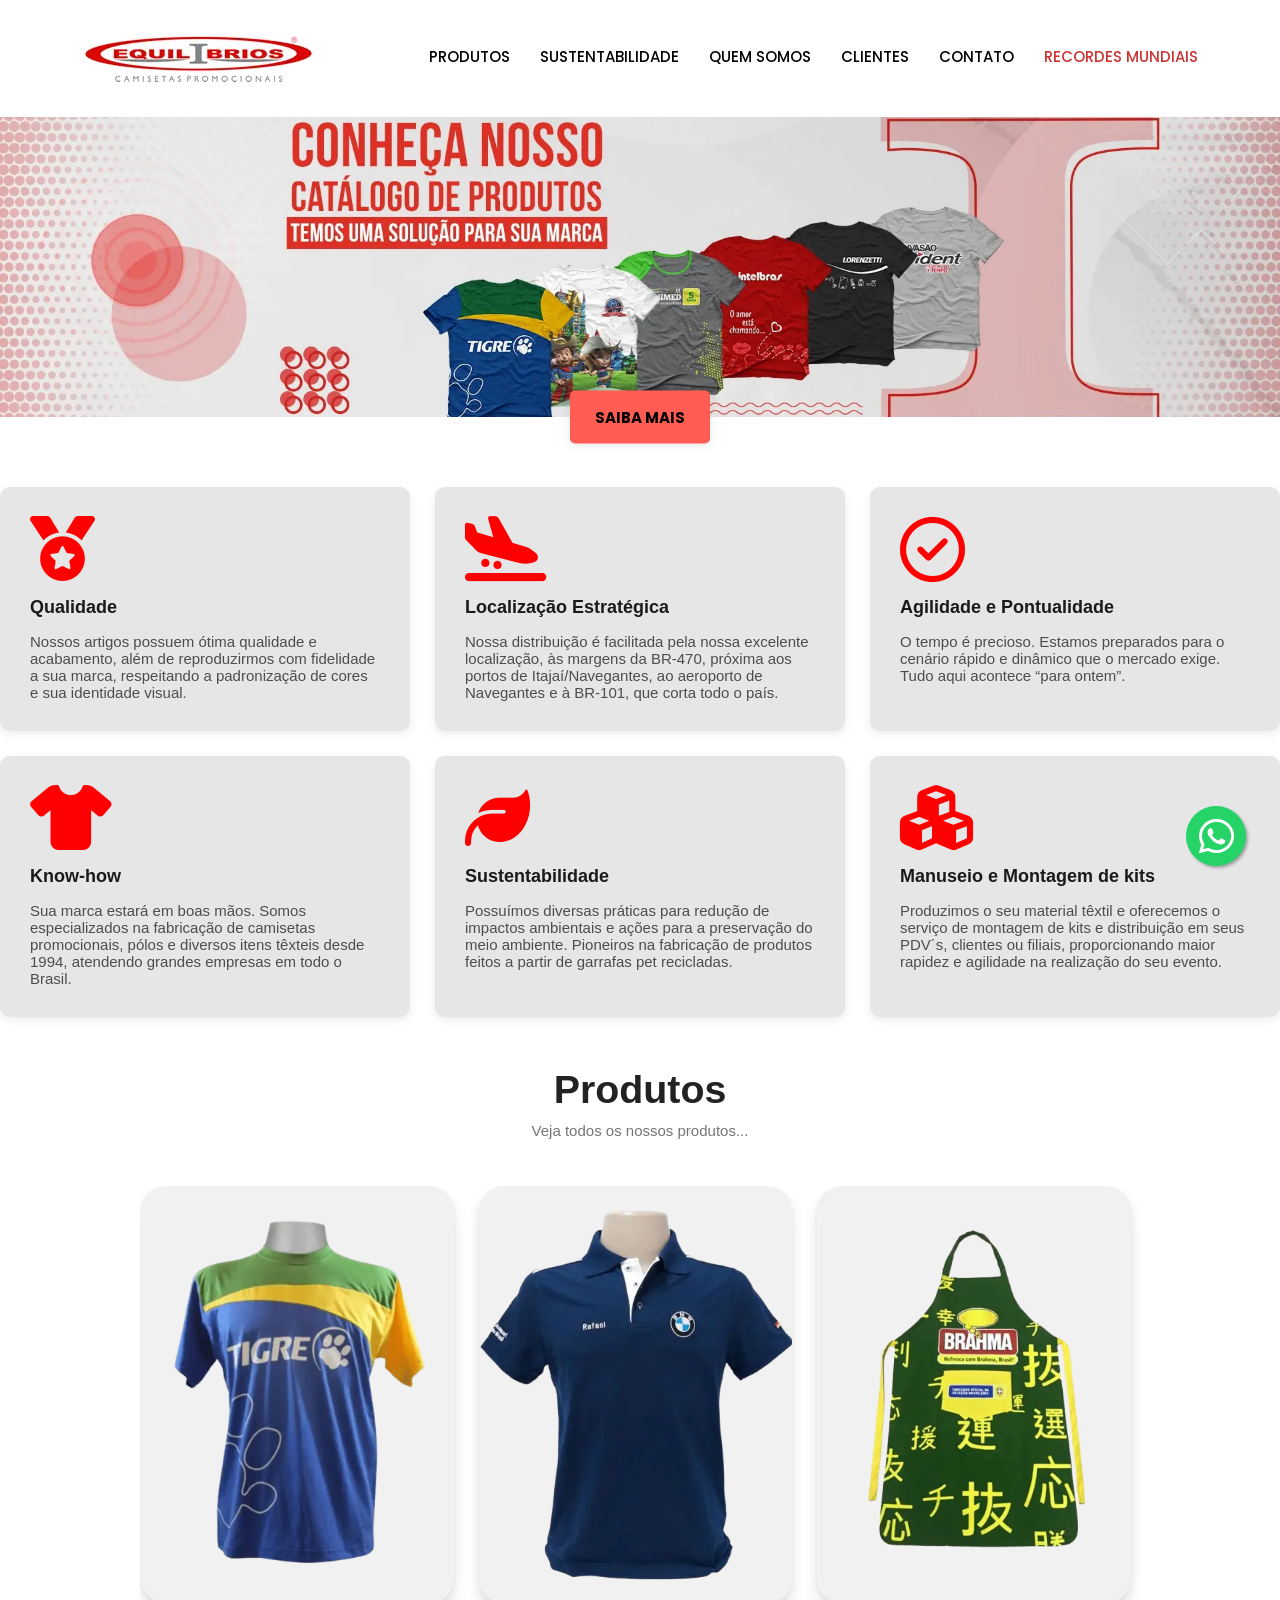
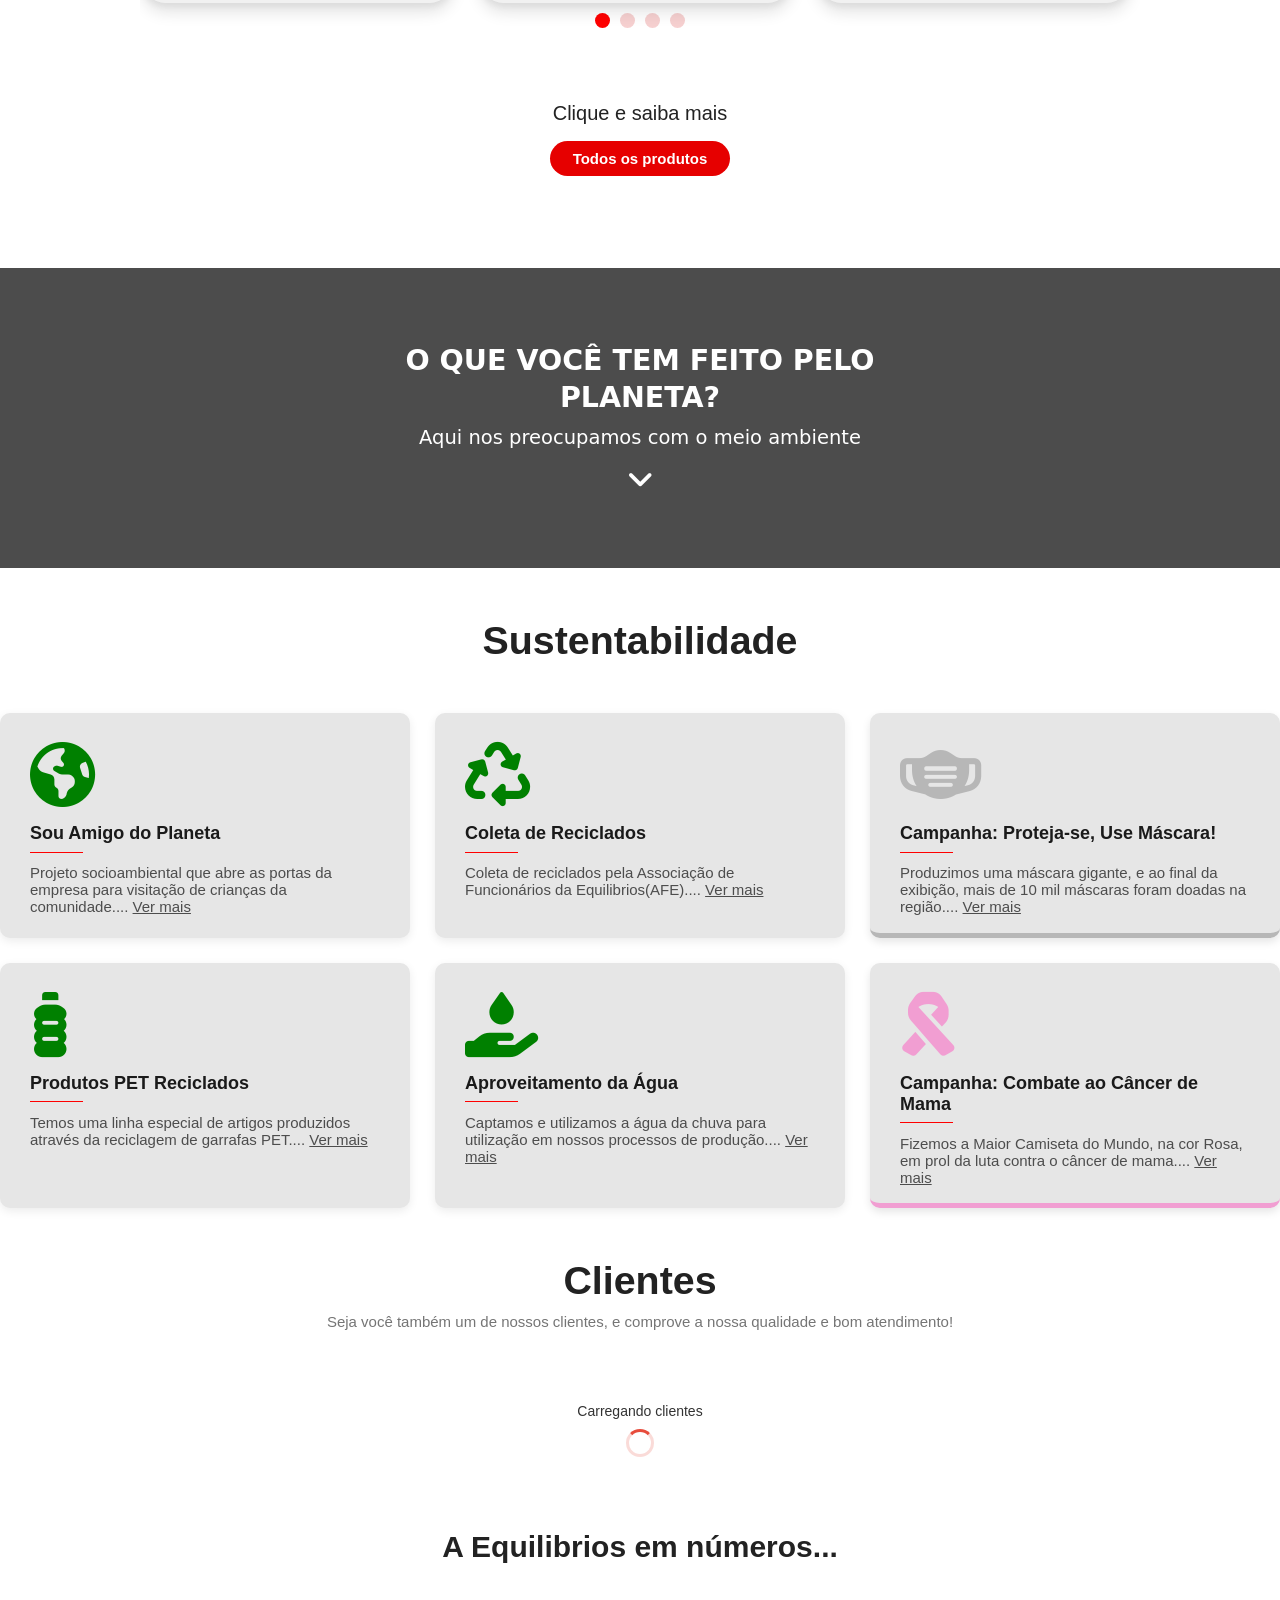
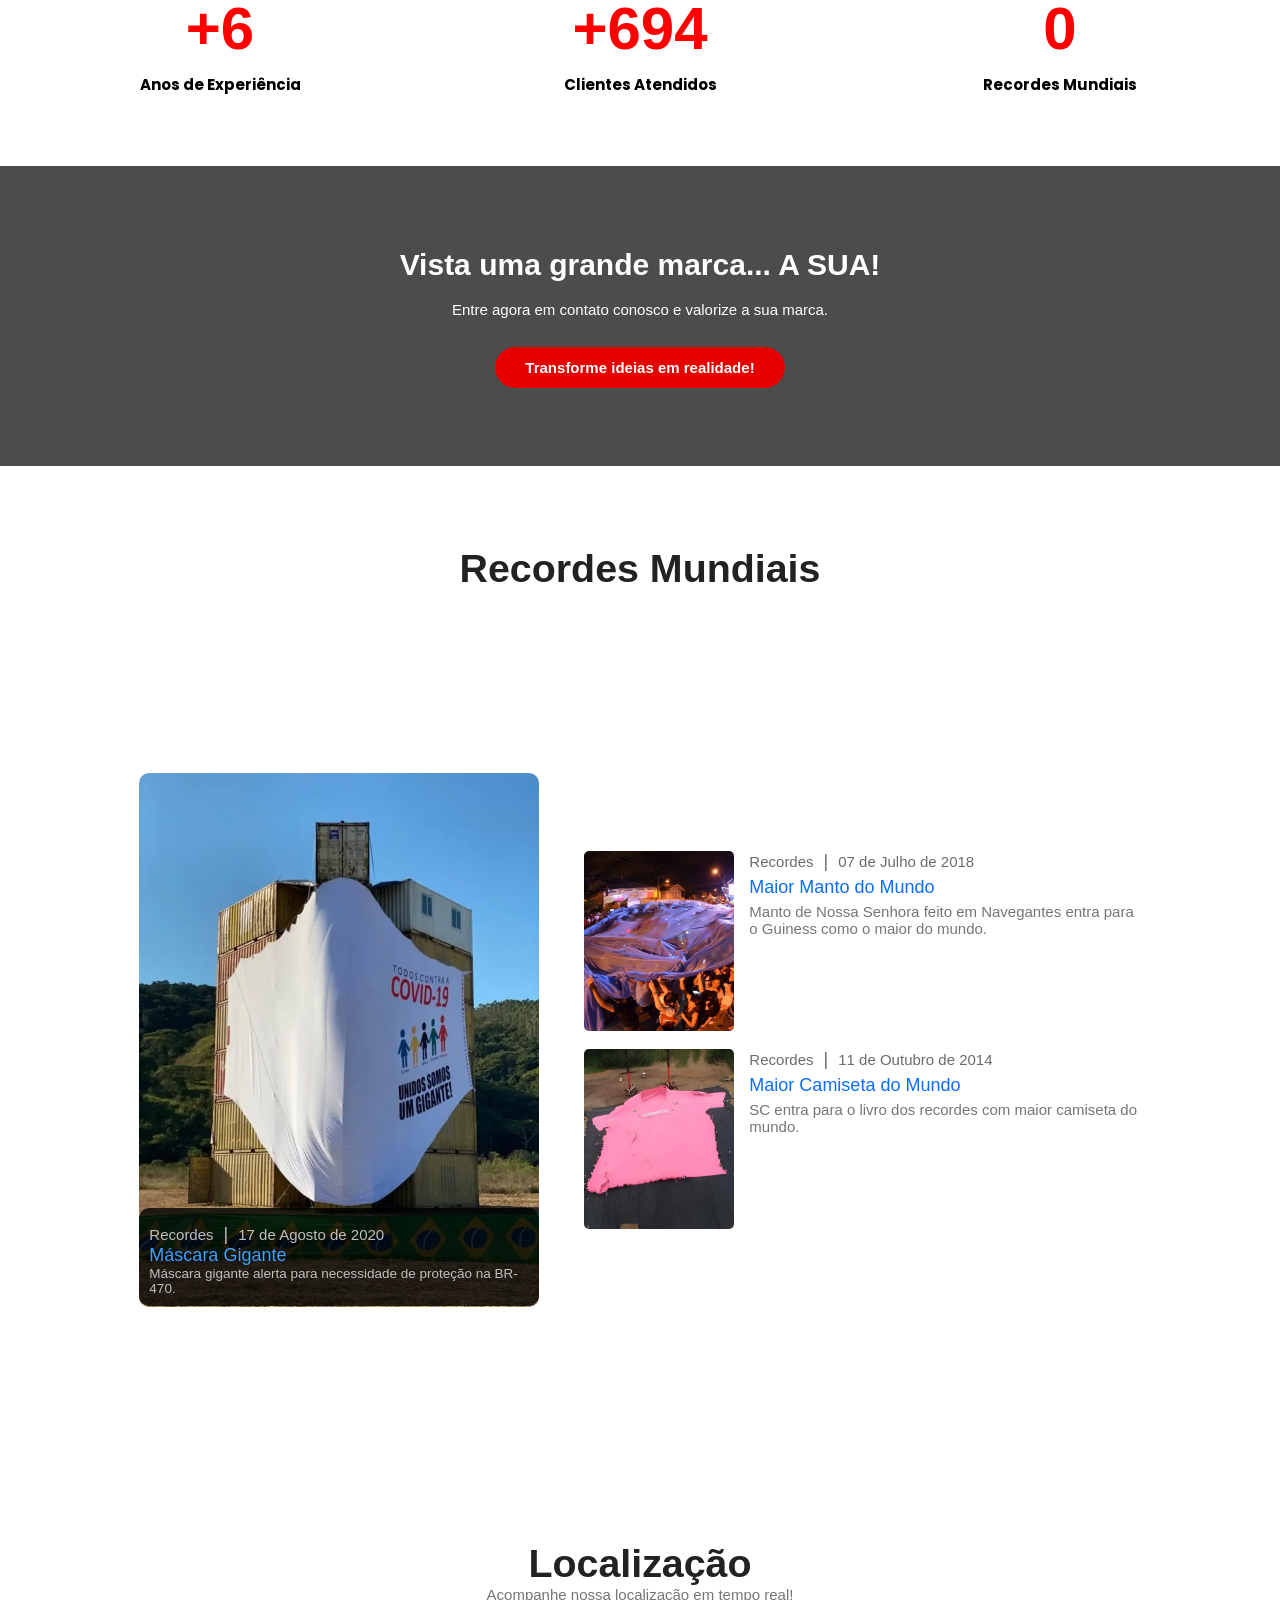
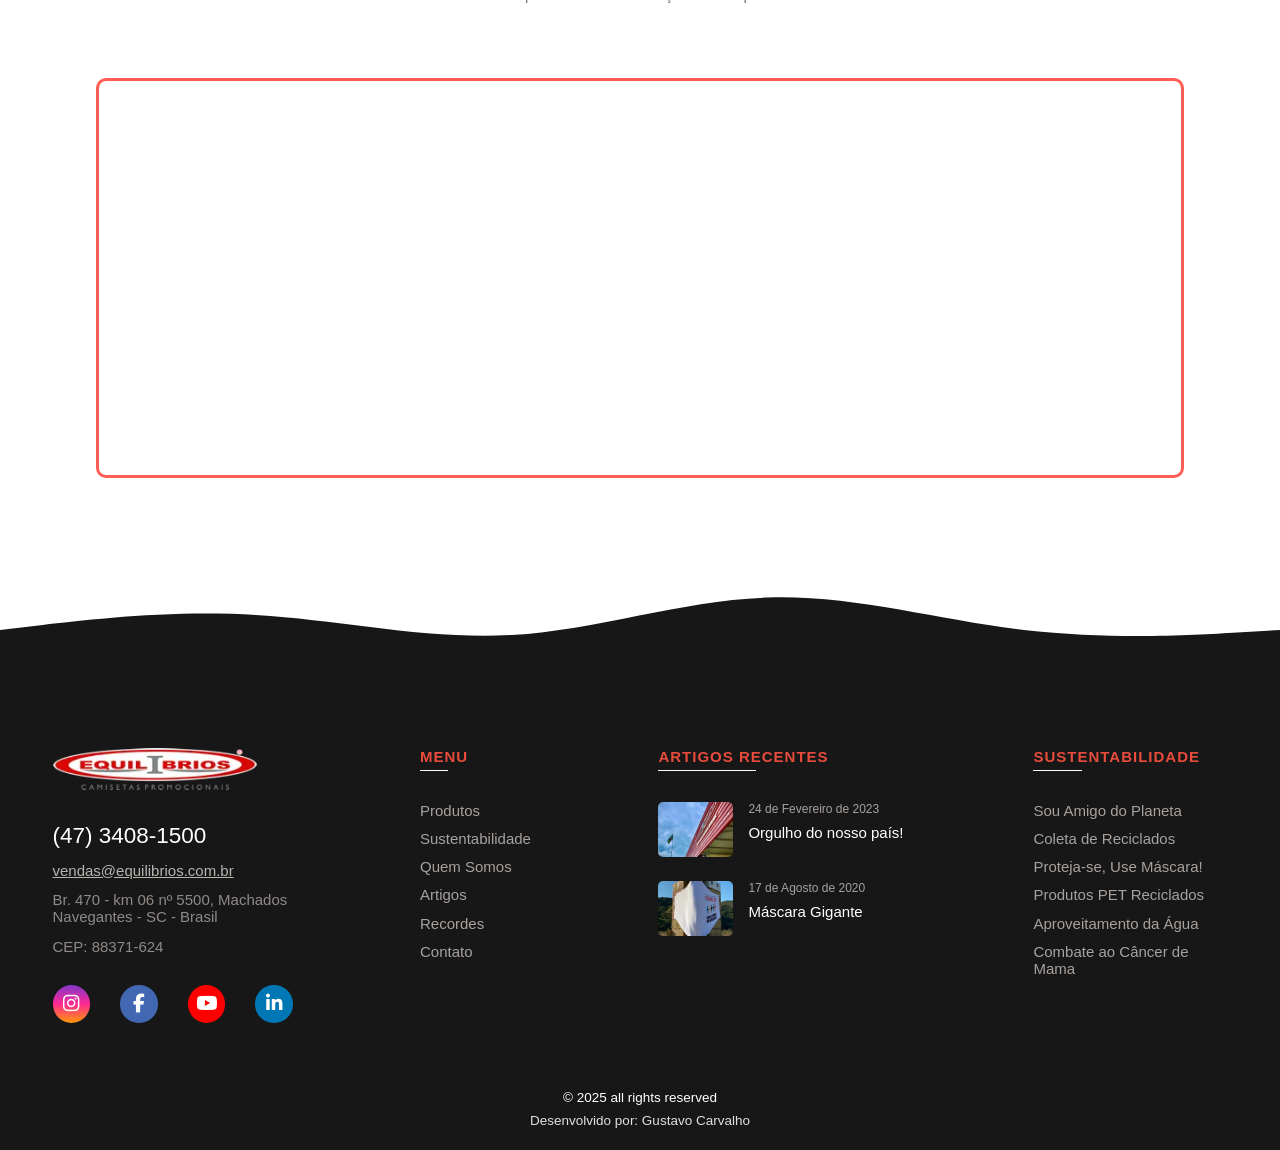
==== index.html @ 19ffbbb4 "arrumado imagens recordes" ====
<!DOCTYPE html>
<html lang="en">

<head>
  <meta charset="UTF-8">
  <meta name="viewport" content="width=device-width, initial-scale=1.0">
  <meta name="description" content="Equilibrios Camisetas Promocionais: confecção de camisetas promocionais com tecidos de alta qualidade e designs personalizados. Sustentabilidade, inovação e atendimento especializado para empresas. Solicite seu projeto!">
  <meta name="keywords" content="confeccção têxtil, tecidos sustentáveis, camisetas promocionais">
  <meta name="author" content="Gustavo Carvalho">
  <meta name="robots" content="index, follow">
  <title>Document</title>
  <link rel="stylesheet" href="style.css">
  <link rel="preconnect" href="https://fonts.googleapis.com">
<link rel="preconnect" href="https://fonts.gstatic.com" crossorigin>
<link rel="dns-prefetch" href="https://cdnjs.cloudflare.com">
<link href="https://fonts.googleapis.com/css2?family=Poppins:wght@400;500;700&display=swap" rel="stylesheet">
<link rel="preconnect" href="https://cdnjs.cloudflare.com" crossorigin>
<link rel="stylesheet" href="https://cdnjs.cloudflare.com/ajax/libs/font-awesome/6.4.0/css/all.min.css" integrity="sha512-iecdLmaskl7CVkqkXNQ/ZH/XLlvWZOJyj7Yy7tcenmpD1ypASozpmT/E0iPtmFIB46ZmdtAc9eNBvH0H/ZpiBw==" crossorigin="anonymous" referrerpolicy="no-referrer" />
<script defer src="./main.js"></script>
<link rel="preload" href="./images/img1 (1).webp" as="image" fetchpriority="high">
</head>

<body>
  <header>
    <nav>
      <ul class="icone">
        <li class="logo-item">
          <a href="./index.html">
            <abbr title="Home"><img src="./images/logo.webp" alt="Equilibrios | Home" loading="eager" decoding="async" fetchpriority="high" width="196" height="40"></abbr>
          </a>
        </li>
      </ul>

      <ul class="nav-list">
        <li class="hideOnMobile"><a href="./Produtos/produtos2.html">Produtos</a></li>
        <li class="hideOnMobile"><a href="./Sustentabilidade/sustentabilidade.html">Sustentabilidade</a></li>
        <li class="hideOnMobile"><a href="./Quem Somos/quemsomos.html">Quem somos</a></li>
        <li class="hideOnMobile"><a href="#clientes">Clientes</a></li>
        <li class="hideOnMobile"><a href="./Contato/contato.html">Contato</a></li>
        <li class="hideOnMobile"><a href="./Recordes Mundiais/recordes.html"><span>Recordes Mundiais</span></a></li>
        <li class="menu-buttom" onclick="showSidebar()">
          <button aria-label="Abrir menu de navegação">
            <i class="fa-solid fa-bars" aria-hidden="true"></i>
          </button>
        </li>
      </ul>

      <ul class="nav-list sidebar">
        <li class="logo-item">
          <a href="./index.html"><img src="./images/logo.webp" alt="Equilibrios | Home" loading="eager" decoding="async" fetchpriority="high"></a>
        </li>
        <li><a href="./Produtos/produtos2.html">Produtos</a></li>
        <li><a href="./Sustentabilidade/sustentabilidade.html">Sustentabilidade</a></li>
        <li><a href="./Quem Somos/quemsomos.html">Quem somos</a></li>
        <li><a href="#clientes">Clientes</a></li>
        <li><a href="./Contato/contato.html">Contato</a></li>
        <li><a href="./Recordes Mundiais/recordes.html"><span>Recordes Mundiais</span></a></li>
        <li class="logos-container">
          <a href="https://www.youtube.com/user/blogequilibrios" 
             target="_blank" 
             rel="noopener noreferrer"
             aria-label="YouTube (abre em nova janela)">
            <i class="fa-brands fa-youtube" aria-hidden="true"></i>
          </a>
          <a href="https://www.facebook.com/equilibriospromocionais" 
             target="_blank" 
             rel="noopener noreferrer"
             aria-label="Facebook (abre em nova janela)">
            <i class="fa-brands fa-facebook-f" aria-hidden="true"></i>
          </a>
          <a href="https://www.instagram.com/equilibrios.camisetas/" 
             target="_blank" 
             rel="noopener noreferrer"
             aria-label="Instagram (abre em nova janela)">
            <i class="fa-brands fa-instagram" aria-hidden="true"></i>
          </a>
          <a href="https://www.linkedin.com/company/equilibrioscamisetaspromocionais" 
             target="_blank" 
             rel="noopener noreferrer"
             aria-label="LinkedIn (abre em nova janela)">
            <i class="fa-brands fa-linkedin-in" aria-hidden="true"></i>
          </a>
        </li>
        <li class="fechar-wrapper">
          <div class="fechar" onclick="hideSidebar()">
            <button aria-label="Fechar menu">
              <i class="fa-regular fa-circle-xmark"></i>
            </button>
            <p>fechar</p>
          </div>
        </li>
      </ul>
    </nav>
</header>

  <section class="banner">
    <img src="./images/img1 (1).webp" alt="Banner principal" class="banner__img" loading="eager" width="1200" height="300" decoding="sync">
  <a href="./Produtos/produtos2.html" class="banner__link">saiba mais</a>
  </section>

  <div class="grid-container">
    <div class="cards">
      <i class="fa-solid fa-medal" aria-hidden="true"></i>
      <h2>Qualidade</h2>
      <p>Nossos artigos possuem ótima qualidade e acabamento, além de reproduzirmos com fidelidade a sua marca, respeitando a padronização de cores e sua identidade visual.</p>
    </div>
    <div class="cards">
      <i class="fa-solid fa-plane-arrival" aria-hidden="true"></i>
      <h2>Localização Estratégica</h2>
      <p>Nossa distribuição é facilitada pela nossa excelente localização, às margens da BR-470, próxima aos portos de Itajaí/Navegantes, ao aeroporto de Navegantes e à BR-101, que corta todo o país.</p>
    </div>
    <div class="cards">
      <i class="fa-regular fa-circle-check" aria-hidden="true"></i>
      <h2>Agilidade e Pontualidade</h2>
      <p>O tempo é precioso. Estamos preparados para o cenário rápido e dinâmico que o mercado exige. Tudo aqui acontece “para ontem”.</p>
    </div>
    <div class="cards">
      <i class="fa-solid fa-shirt" aria-hidden="true"></i>
      <h2>Know-how</h2>
      <p>Sua marca estará em boas mãos. Somos especializados na fabricação de camisetas promocionais, pólos e diversos itens têxteis desde 1994, atendendo grandes empresas em todo o Brasil.</p>
    </div>
    <div class="cards">
      <i class="fa-solid fa-leaf" aria-hidden="true"></i>
      <h2>Sustentabilidade</h2>
      <p>Possuímos diversas práticas para redução de impactos ambientais e ações para a preservação do meio ambiente. Pioneiros na fabricação de produtos feitos a partir de garrafas pet recicladas.</p>
    </div>
    <div class="cards">
      <i class="fa-solid fa-cubes" aria-hidden="true"></i>
      <h2>Manuseio e Montagem de kits</h2>
      <p>Produzimos o seu material têxtil e oferecemos o serviço de montagem de kits e distribuição em seus PDV´s, clientes ou filiais, proporcionando maior rapidez e agilidade na realização do seu evento.</p>
    </div>
  </div>

    <div class="produtos">
    <h1>Produtos</h1>
    <p>Veja todos os nossos produtos...</p>
  </div>

  <div class="catalog">
    <div class="image-banner">
      <img src="./images banner/1.webp" alt="Produto 1" decoding="async" width="335" height="446">
      <img src="./images banner/2.webp" alt="Produto 2" decoding="async" width="335" height="446">
      <img src="./images banner/3.webp" alt="Produto 3" decoding="async" width="335" height="446">
      <img src="./images banner/4.webp" alt="Produto 4" loading="lazy" decoding="async" fetchpriority="low" width="335" height="446">
      <img src="./images banner/5.webp" alt="Produto 5" loading="lazy" decoding="async" fetchpriority="low" width="335" height="446">
      <img src="./images banner/6.webp" alt="Produto 6" loading="lazy" decoding="async" fetchpriority="low" width="343" height="457">
      <img src="./images banner/7.webp" alt="Produto 7" loading="lazy" decoding="async" fetchpriority="low" width="343" height="457">
      <img src="./images banner/8.webp" alt="Produto 8" loading="lazy" decoding="async" fetchpriority="low" width="343" height="457">
      <img src="./images banner/9.webp" alt="Produto 9" loading="lazy" decoding="async" fetchpriority="low" width="343" height="457">
      <img src="./images banner/10.webp" alt="Produto 10" loading="lazy" decoding="async" fetchpriority="low" width="343" height="457">
      <img src="./images banner/11.webp" alt="Produto 11" loading="lazy" decoding="async" fetchpriority="low" width="343" height="457">
      <img src="./images banner/12.webp" alt="Produto 12" loading="lazy" decoding="async" fetchpriority="low" width="343" height="457">
    </div>
  
    <div class="navigation">
      <label>
        <input type="radio" name="section" value="1" checked>
        <span></span>
      </label>
      <label>
        <input type="radio" name="section" value="2">
        <span></span>
      </label>
      <label>
        <input type="radio" name="section" value="3">
        <span></span>
      </label>
      <label>
        <input type="radio" name="section" value="4">
        <span></span>
      </label>
    </div>
    <div class="arrow-navigation">
      <button id="prevButton" title="Anterior"><i class="fas fa-chevron-left"></i></button>
      <button id="nextButton" title="Próximo"><i class="fas fa-chevron-right"></i></button>
    </div>
  </div>
</div>



  <div class="saiba">
    <p>Clique e saiba mais</p>
    <a href="./Produtos/produtos2.html">Todos os produtos</a>
  </div>

  <section class="floresta">
    <img data-src="./images/floresta (1) (1).webp" alt="Floresta" class="banner-floresta" loading="lazy" decoding="async" fetchpriority="low">
    <div class="overlay"></div>
    <div class="conteudo-banner">
        <h1>O que você tem feito pelo planeta?</h1>
        <p>Aqui nos preocupamos com o meio ambiente</p>
        <i class="fa-solid fa-angle-down"></i>
    </div>
</section>

    <div class="sustentabilidade">
    <h1>Sustentabilidade</h1>
    <div class="grid-informar">
      <div class="informar">
        <i class="fa-solid fa-earth-americas" aria-hidden="true"></i>
        <a href="./Sustentabilidade/projetos/sou-amigo-do-planeta.html" class="link-titulo">Sou Amigo do Planeta</a>
        <div class="linha-sustentabilidade"></div>
        <a href="./Sustentabilidade/projetos/sou-amigo-do-planeta.html">Projeto socioambiental que abre as portas da empresa para visitação de crianças da comunidade.... <span>Ver mais</span></a>
      </div>
      <div class="informar">
        <i class="fa-solid fa-recycle" aria-hidden="true"></i>
        <a href="./Sustentabilidade/projetos/coleta.html" class="link-titulo">Coleta de Reciclados</a>
        <div class="linha-sustentabilidade"></div>
        <a href="./Sustentabilidade/projetos/coleta.html">Coleta de reciclados pela Associação de Funcionários da Equilibrios(AFE).... <span>Ver mais</span></a>
      </div>
      <div class="informar">
        <i class="fa-solid fa-mask-face" aria-hidden="true"></i>
        <a href="./Sustentabilidade/projetos/mascara.html" class="link-titulo">Campanha: Proteja-se, Use Máscara!</a>
        <div class="linha-sustentabilidade"></div>
        <a href="./Sustentabilidade/projetos/mascara.html">Produzimos uma máscara gigante, e ao final da exibição, mais de 10 mil máscaras foram doadas na região.... <span>Ver mais</span></a>
      </div>
      <div class="informar">
        <i class="fa-solid fa-bottle-water" aria-hidden="true"></i>
        <a href="./Sustentabilidade/projetos/reciclados.html" class="link-titulo">Produtos PET Reciclados</a>
        <div class="linha-sustentabilidade"></div>
        <a href="./Sustentabilidade/projetos/reciclados.html">Temos uma linha especial de artigos produzidos através da reciclagem de garrafas PET.... <span>Ver mais</span></a>
      </div>
      <div class="informar">
        <i class="fa-solid fa-hand-holding-droplet" aria-hidden="true"></i>
        <a href="./Sustentabilidade/projetos/agua.html" class="link-titulo">Aproveitamento da Água</a>
        <div class="linha-sustentabilidade"></div>
        <a href="./Sustentabilidade/projetos/agua.html">Captamos e utilizamos a água da chuva para utilização em nossos processos de produção.... <span>Ver mais</span></a>
      </div>
      <div class="informar">
        <i class="fa-solid fa-ribbon" aria-hidden="true"></i>
        <a href="./Sustentabilidade/projetos/camiseta.html" class="link-titulo">Campanha: Combate ao Câncer de Mama</a>
        <div class="linha-sustentabilidade"></div>
        <a href="./Sustentabilidade/projetos/camiseta.html">Fizemos a Maior Camiseta do Mundo, na cor Rosa, em prol da luta contra o câncer de mama.... <span>Ver mais</span></a>
      </div>
    </div>
  </div>

  <section id="clientes">
    <div class="clientes">
    <h1>Clientes</h1>
    <p>Seja você também um de nossos clientes, e comprove a nossa qualidade e bom atendimento!</p>
  </div>
  </section>

  <div class="container-slider">
    <div class="loading-overlay">
      <div class="spinner-wrapper">
          <p>Carregando clientes</p>
          <div class="css-spinner"></div>
      </div>
  </div>
    <div class="carrossel real-carrossel">
      <div class="item-slider" style="--delay: 1s"><img data-src="./images clientes/item1_1.webp" alt="Clientes 1" loading="lazy" fetchpriority="low" decoding="async" width="100" height="75"></div>
      <div class="item-slider" style="--delay: 2s"><img data-src="./images clientes/item1_2.webp" alt="Clientes 2" loading="lazy" fetchpriority="low" decoding="async" width="100" height="75"></div>
      <div class="item-slider" style="--delay: 3s"><img data-src="./images clientes/item1_3.webp" alt="Clientes 3" loading="lazy" fetchpriority="low" decoding="async" width="100" height="71"></div>
      <div class="item-slider" style="--delay: 4s"><img data-src="./images clientes/item1_4.webp" alt="Clientes 4" loading="lazy" fetchpriority="low" decoding="async" width="100" height="71"></div>
      <div class="item-slider" style="--delay: 5s"><img data-src="./images clientes/item1_5.webp" alt="Clientes 5" loading="lazy" fetchpriority="low" decoding="async" width="100" height="71"></div>
      <div class="item-slider" style="--delay: 6s"><img data-src="./images clientes/item1_6.webp" alt="Clientes 6" loading="lazy" fetchpriority="low" decoding="async" width="100" height="71"></div>
      <div class="item-slider" style="--delay: 7s"><img data-src="./images clientes/item1_7.webp" alt="Clientes 7" loading="lazy" fetchpriority="low" decoding="async" width="100" height="71"></div>
      <div class="item-slider" style="--delay: 8s"><img data-src="./images clientes/item1_8.webp" alt="Clientes 8" loading="lazy" fetchpriority="low" decoding="async" width="100" height="71"></div>
      <div class="item-slider" style="--delay: 9s"><img data-src="./images clientes/item1_9.webp" alt="Clientes 9" loading="lazy" fetchpriority="low" decoding="async" width="100" height="71"></div>
      <div class="item-slider" style="--delay: 10s"><img data-src="./images clientes/item1_10.webp" alt="Clientes 10" loading="lazy" fetchpriority="low" decoding="async" width="100" height="71"></div>
      <div class="item-slider" style="--delay: 11s"><img data-src="./images clientes/item1_11.webp" alt="Clientes 11" loading="lazy" fetchpriority="low" decoding="async" width="100" height="71"></div>
      <div class="item-slider" style="--delay: 12s"><img data-src="./images clientes/item1_12.webp" alt="Clientes 12" loading="lazy" fetchpriority="low" decoding="async" width="100" height="71"></div>
      <div class="item-slider" style="--delay: 13s"><img data-src="./images clientes/item1_13.webp" alt="Clientes 13" loading="lazy" fetchpriority="low" decoding="async" width="100" height="75"></div>
      <div class="item-slider" style="--delay: 14s"><img data-src="./images clientes/item1_14.webp" alt="Clientes 14" loading="lazy" fetchpriority="low" decoding="async" width="100" height="75"></div>
      <div class="item-slider" style="--delay: 15s"><img data-src="./images clientes/item1_15.webp" alt="Clientes 15" loading="lazy" fetchpriority="low" decoding="async" width="100" height="71"></div>
      <div class="item-slider" style="--delay: 16s"><img data-src="./images clientes/item1_16.webp" alt="Clientes 16" loading="lazy" fetchpriority="low"decoding="async" width="100" height="71"></div>
      <div class="item-slider" style="--delay: 17s"><img data-src="./images clientes/item1_17.webp" alt="Clientes 17" loading="lazy" fetchpriority="low" decoding="async" width="100" height="71"></div>
      <div class="item-slider" style="--delay: 18s"><img data-src="./images clientes/item1_18.webp" alt="Clientes 18" loading="lazy" fetchpriority="low" decoding="async" width="100" height="75"></div>
    </div>
  </div>

    <div class="numeros">
      <h1>A Equilibrios em números...</h1>
      <div class="grid-numbers">
        <div class="number">
          <h1 class="count" data-target="25">+25</h1>
          <p>Anos de Experiência</p>
        </div>
  
        <div class="number">
          <h1 class="count" data-target="2500">+2,5 mil</h1>
          <p>Clientes Atendidos</p>
        </div>
  
        <div class="number">
          <h1 class="count" data-target="3">3</h1>
          <p>Recordes Mundiais</p>
        </div>
      </div>
    </div>

  <section class="marca">
    <img data-src="./images/internet.webp" alt="Fundo tecnológico" class="banner-marca" loading="lazy" decoding="async" fetchpriority="low">
    <div class="overlay"></div>
    <div class="conteudo-banner">
        <h1>Vista uma grande marca... A SUA!</h1>
        <p>Entre agora em contato conosco e valorize a sua marca.</p>
        <a href="https://wa.me/554734081500" target="_blank" rel="noopener noreferrer" class="orçamento">Transforme ideias em realidade!</a>
    </div>
</section>


    <div class="recordes">
      <h1>Recordes Mundiais</h1>
    </div>
    <div class="container-recordes">
      <div class="images-wrapper">
        <div class="main-image">
          <img data-src="./images/mascara (1).webp" loading="lazy" decoding="async" fetchpriority="low" alt="Main Article" width="100" height="133">
          <div class="info">
            <h2>Atingindo o Impossível!</h2>
            <p>De Navegantes para o Mundo.</p>
          </div>
          <div class="bottom-info">
            <h4>
              <a href="./Recordes Mundiais/recordes.html">Recordes</a><span>|</span>17 de Agosto de 2020
            </h4>
            <a href="./Recordes Mundiais/recordes.html#maior-mascara">Máscara Gigante</a>
            <p>Máscara gigante alerta para necessidade de proteção na BR-470.</p>
          </div>
          <div class="mobile-recorde">
            <h4>
              <a href="./Recordes Mundiais/recordes.html">Recordes</a><span>|</span>17 de Agosto de 2020
            </h4>
            <a href="./Recordes Mundiais/recordes.html#maior-mascara">Máscara Gigante</a>
            <p>Máscara gigante alerta para necessidade de proteção na BR-470.</p>
          </div>
        </div>
        <div class="small-images">
          <div class="image">
            <div class="image-container">
              <img data-src="./Recordes Mundiais/guinness/manto (1).webp" loading="lazy" decoding="async" fetchpriority="low" alt="Article 1" width="100" height="125">
              <div class="info">
                <h2>Superando Limites!</h2>
                <p>Um símbolo de fé e dedicação.</p>
              </div>
            </div>
            <div class="text">
              <h4>
                <a href="./Recordes Mundiais/recordes.html">Recordes</a><span>|</span>07 de Julho de 2018
              </h4>
              <a href="./Recordes Mundiais/recordes.html#maior-manto">Maior Manto do Mundo</a>
              <p>Manto de Nossa Senhora feito em Navegantes entra para o Guiness como o maior do mundo.</p>
            </div>
          </div>
          <div class="image">
            <div class="image-container">
              <img data-src="./Recordes Mundiais/guinness/maior camiseta.webp" loading="lazy" decoding="async" fetchpriority="low" alt="Article 2" width="100" height="125">
              <div class="info">
                <h2>Além dos Limites!</h2>
                <p>Tecido que veste esperança.</p>
              </div>
            </div>
            <div class="text">
              <h4>
                <a href="./Recordes Mundiais/recordes.html">Recordes</a><span>|</span>11 de Outubro de 2014
              </h4>
              <a href="./Recordes Mundiais/recordes.html#maior-camiseta">Maior Camiseta do Mundo</a>
              <p>SC entra para o livro dos recordes com maior camiseta do mundo.</p>
            </div>
          </div>
        </div>
      </div>
    </div>
  </div>
  </div>


    <div class="mapa">
    <h1>Localização</h1>
    <p>Acompanhe nossa localização em tempo real!</p>
  </div>
  <div class="map">
    <iframe data-src="https://www.google.com/maps/embed?pb=!1m18!1m12!1m3!1d3559.3825094987337!2d-48.69093858932057!3d-26.8595856908882!2m3!1f0!2f0!3f0!3m2!1i1024!2i768!4f13.1!3m3!1m2!1s0x94d8cd71cc8c3ce1%3A0x4a9e81a368d0be63!2sEquilibrios%20Camisetas%20Promocionais!5e0!3m2!1sen!2sbr!4v1735831223911!5m2!1sen!2sbr" width="1500" height="600" style="border:1;" allowfullscreen loading="lazy" referrerpolicy="no-referrer-when-downgrade" title="Localização" allow="geolocation" fetchpriority="low"></iframe>
  </div>

  <footer>
    <div class="waves-container">
      <svg xmlns="http://www.w3.org/2000/svg" viewBox="0 0 1440 320" preserveAspectRatio="none">
        <path fill="#171717" fill-opacity="1" d="M0,160L48,149.3C96,139,192,117,288,128C384,139,480,181,576,170.7C672,160,768,96,864,90.7C960,85,1056,139,1152,160C1248,181,1344,171,1392,165.3L1440,160L1440,320L1392,320C1344,320,1248,320,1152,320C1056,320,960,320,864,320C768,320,672,320,576,320C480,320,384,320,288,320C192,320,96,320,48,320L0,320Z">
        </path>
      </svg>
    </div>
    <div id="footer_content">
      <div id="footer_contacts">
        <a href="./index.html"><img data-src="./images/logo.webp" alt="Equilibrios | Home" fetchpriority="low" decoding="async" loading="lazy" class="lazy-img" width="196" height="40"></a>
        <a href="https://wa.me/554734081500" target="_blank" rel="noopener noreferrer" class="footer-numero">(47) 3408-1500</a>
        <a href="mailto:vendas@equilibrios.com.br?subject=Orçamento&body=Gostaria de solicitar um orçamento" class="footer-contato">vendas@equilibrios.com.br</a>
        <p>Br. 470 - km 06 nº 5500, Machados
          Navegantes - SC - Brasil</p>
        <p>CEP: 88371-624</p>

          <div id="footer_media">
            <a href="https://www.instagram.com/equilibrios.camisetas/" class="footer-link" id="instagram" target="_blank" rel="noopener noreferrer" aria-label="Instagram (abre em nova janela)">
              <i class="fa-brands fa-instagram" aria-hidden="true"></i>
            </a>

            <a href="https://www.facebook.com/equilibriospromocionais" class="footer-link" id="facebook" target="_blank" rel="noopener noreferrer" aria-label="Facebook (abre em nova janela)">
              <i class="fa-brands fa-facebook-f" aria-hidden="true"></i>
            </a>

            <a href="https://www.youtube.com/user/blogequilibrios" class="footer-link" id="youtube" target="_blank" rel="noopener noreferrer" aria-label="YouTube (abre em nova janela)">
              <i class="fa-brands fa-youtube" aria-hidden="true"></i>
            </a>

            <a href="https://br.linkedin.com/company/equilibrioscamisetaspromocionais" class="footer-link" id="linkedin" target="_blank" rel="noopener noreferrer" aria-label="LinkedIn (abre em nova janela)">
              <i class="fa-brands fa-linkedin-in" aria-hidden="true"></i>
            </a>
          </div>
      </div>

      <ul class="footer-list">
        <li>
          <h3>MENU</h3>
          <div class="linha"></div>
        </li>
        <li>
          <a href="./Produtos/produtos2.html" class="footer-link">Produtos</a>
        </li>

        <li>
          <a href="./Sustentabilidade/sustentabilidade.html" class="footer-link">Sustentabilidade</a>
        </li>
        
        <li>
          <a href="./Quem Somos/quemsomos.html" class="footer-link">Quem Somos</a>
        </li>

        <li>
          <a href="" class="footer-link">Artigos</a>
        </li>

        <li>
          <a href="./Recordes Mundiais/recordes.html" class="footer-link">Recordes</a>
        </li>

        <li>
          <a href="./Contato/contato.html" class="footer-link">Contato</a>
        </li>
      </ul>

      <ul class="footer-list">
        <li>
          <h3>Artigos Recentes</h3>
          <div class="linha"></div>
        </li>
        <li>
          <div class="artigo-container">
            <a href=""><img data-src="./images/equilibrios.webp" alt="Frente" fetchpriority="low" decoding="async" loading="lazy" class="lazy-img" width="70" height="50"></a>
            <div class="artigo-texto">
              <p>24 de Fevereiro de 2023</p>
              <a href="">Orgulho do nosso país!</a>
            </div>
          </div>
        </li>
        <li>
          <div class="artigo-container">
            <a href=""><img data-src="./images/mascara (1).webp" alt="Máscara" fetchpriority="low" decoding="async" loading="lazy" class="lazy-img" width="70" height="50"></a>
            <div class="artigo-texto">
              <p>17 de Agosto de 2020</p>
              <a href="">Máscara Gigante</a>
            </div>
          </div>
        </li>
      </ul>

      <ul class="footer-sustentabilidade">
        <li>
          <h3>Sustentabilidade</h3>
          <div class="linha"></div>
        </li>
        <li>
          <a href="./Sustentabilidade/projetos/sou-amigo-do-planeta.html" class="footer-link">Sou Amigo do Planeta</a>
        </li>

        <li>
          <a href="./Sustentabilidade/projetos/coleta.html" class="footer-link">Coleta de Reciclados</a>
        </li>
        
        <li>
          <a href="./Sustentabilidade/projetos/mascara.html" class="footer-link">Proteja-se, Use Máscara!</a>
        </li>

        <li>
          <a href="./Sustentabilidade/projetos/reciclados.html" class="footer-link">Produtos PET Reciclados</a>
        </li>

        <li>
          <a href="./Sustentabilidade/projetos/agua.html" class="footer-link">Aproveitamento da Água</a>
        </li>

        <li>
          <a href="./Sustentabilidade/projetos/camiseta.html" class="footer-link">Combate ao Câncer de Mama</a>
        </li>
      </ul>
    </div>

    <div id="footer_copyright">
      &#169
      2025 all rights reserved
    </div>
    <div class="footer-desenvolvido">
      <a href="">Desenvolvido por: Gustavo Carvalho</a>
    </div>
  </footer>

  <div class="fixado">
    <a href="https://wa.me/554734081500" target="_blank" rel="noopener noreferrer" aria-label="Chat no WhatsApp">
        <i class="fa-brands fa-whatsapp"></i>
    </a>
</div>
</body>
</html>
---- style.css ----
*{
    margin: 0;
    padding: 0;
    text-decoration: none;
    box-sizing: border-box;
    border: none;
    font-size: 15px;
}

:root{
    --cor-primaria: red;
    --main-font: -apple-system, BlinkMacSystemFont, "Segoe UI", Roboto, "Helvetica Neue", Arial, "Noto Sans", "Liberation Sans", sans-serif, "Apple Color Emoji", "Segoe UI Emoji", "Segoe UI Symbol", "Noto Color Emoji";
}

/* HEADER */

.icone{
    margin-right: -80px;
    margin-top: 10px;
}

.icone img{
    width: auto;
    height: auto;
}

nav{
    font-family: 'Poppins', sans-serif;
    margin-top: 20px;
    display: flex;
    justify-content: space-around;
    align-items: center;
    height: 8vh;
}

.nav-list{
    list-style: none;
    display: flex;
}

.nav-list li{
    margin-left: 30px;
}

.nav-list a,
.nav-list button {
    font-weight: 500;
    text-transform: uppercase;
    font-size: 1.0em;
    color: black;
    transition: 0.2s;
}

.nav-list a:hover,
.nav-list button:hover {
    color: var(--cor-primaria);
}

.nav-list span{
    color: #CC3333;
    transition: 0.5s;
}

.nav-list span:hover{
    color: var(--cor-primaria);
}

.nav-list i{
    font-size: 26px;
}

.menu-buttom{
    display: none;
}

.menu-buttom button {
    display: flex;
    align-items: center;
    padding: 5px;
}

/* NAV CELULAR */

.sidebar{
    position: fixed;
    top: 0;
    right: -100%;
    height: 100%;
    width: 250px;
    background-color: rgba(255, 255, 255, 0.2);
    backdrop-filter: blur(10px);
    box-shadow: -10px 0 10px rgba(0, 0, 0, 0.1);
    flex-direction: column;
    align-items: flex-start;
    justify-content: flex-start;
    transition: 0.75s ease-out;
    z-index: 2000;
    border-radius: 15px 0 0 15px;
    overflow: hidden;
}

.nav-list button,
.sidebar button {
    background: none;
    border: none;
    cursor: pointer;
    padding: 0;
    font: inherit;
    color: inherit;
}

.sidebar.open {
    right: 0;
}

.sidebar img{
    height: 3rem;
    width: 15rem;
    margin: 15px;
}

.sidebar li{
    letter-spacing: 2px;
    width: 100%;
    padding-bottom: 20px;
    padding-top: 20px;
}

.sidebar a{
    width: 100%;
}

.sidebar i {
    color: var(--cor-primaria);
    font-size: 30px;
    display: flex;
    justify-content: center;
    align-items: center;
    margin: 15px 0; /* Espaçamento vertical uniforme */
}

.logo-item {
    list-style: none !important;
}

.sidebar > .logo-item {
    margin-left: 0;
}

/* ===== REDES SOCIAIS ===== */
.sidebar .logos-container {
    display: flex;
    gap: 30px;
    justify-content: center;
    margin: 20px 0;
    padding: 0 20px;
}

.sidebar .logos-container i {
    font-size: 20px;
    margin: 0;
}

.fechar-wrapper {
    margin-top: auto;
    width: 100%;
    padding: 20px 0;
    border-top: 1px solid rgba(0,0,0,0.1);
    list-style: none !important;
    margin-left: 0 !important;
}

.fechar {
    display: flex;
    flex-direction: column;
    align-items: center;
    gap: 8px;
}

.fechar button {
    background: none;
    border: none;
    cursor: pointer;
    padding: 10px;
    display: flex;
    justify-content: center;
}

.fechar button i {
    font-size: 30px !important;
    margin: 0 !important;
}

.sidebar p {
    text-transform: uppercase;
    font-size: 0.7rem;
    color: #6b7280;
    margin: -8px 0 0 0;
    line-height: 1;
}

@media(max-width: 1100px){
    .hideOnMobile{
        display: none;
    }
    .menu-buttom{
        display: block;
    }
    .icone{
        margin-right: 50px;
    }
    .icone img{
        width: 85%;
    }
}

@media(max-width: 400px){
    .sidebar{
        width: 100%;
    }
}

/* BANNER */

.banner {
    position: relative;
    margin: 25px 0 70px;
    width: 100%;
    height: 300px;
    overflow: visible;
    display: flex;
    justify-content: center;
  }
  
  .banner__img {
    position: absolute;
    width: 100%;
    height: 100%;
    object-fit: cover;
    z-index: 1;
  }

/* Posicione o link com posição relativa (evita margin-top frágil) */
.banner__link {
    position: absolute;
    z-index: 2;
    top: 100%;
    transform: translateY(-50%);
    background-color: #ff5c54;
    padding: 15px 25px;
    border-radius: 5px;
    color: #000;
    text-transform: uppercase;
    font-family: 'Poppins', sans-serif;
    font-weight: 700;
    transition: background-color 0.3s, color 0.3s;
    text-decoration: none;
    box-shadow: 0 2px 10px rgba(0,0,0,0.1);
}

.banner__link:hover {
  background-color: #ff0d00;
  color: #fff;
}

/* Media queries simplificadas com variáveis CSS */
@media (max-width: 800px) {
    .banner {
      height: 200px;
      margin-bottom: 60px;
    }
    
    .banner__link {
      padding: 12px 20px;
      font-size: 14px;
      transform: translateY(-55%);
    }
  }
  
  @media (max-width: 400px) {
    .banner {
      height: 150px;
      margin-bottom: 50px;
    }
    
    .banner__link {
      transform: translateY(-40%); /* 60% dentro / 40% fora */
      transform: translateY(-60%); /* 40% dentro / 60% fora */
      padding: 10px 15px;
      font-size: 12px;
    }
  }

/* EMPRESA */

/* CARDS */

.cards{
    font-family: var(--main-font);
    padding: 2em;
    border-radius: 10px;
    background-color: hsl(0,0%,90%);
    box-shadow: 0 3px 10px hsla(0, 0%, 0%, 0.08);
    text-align: left;
}

.cards h2{
    margin-bottom: 15px;
    font-weight: 600;
    color: hsl(0, 0%, 10%);
    font-size: 18px;
}

.cards p{
    color: hsl(0, 0%, 30%);
}

.cards i{
    margin-bottom: 10px;
    color: var(--cor-primaria);
    height: 70px;
    font-size: 65px;
}

.grid-container{
    display: grid;
    grid-template-columns: repeat(auto-fit, minmax(350px, 1fr));
    gap: 25px;
    justify-content: center;
}

/* PRODUTOS */

.produtos{
    margin-top: 50px;
    text-align: center;
    font-family: var(--main-font);
}

.produtos h1{
    margin-bottom: 10px;
    color: rgb(34, 34, 34);
    font-size: clamp(1.5rem, 4vw + 1rem, 2.625rem);
}

.produtos p{
    font-size: clamp(0.9375rem, 0.5vw + 0.8rem, 1rem);
    color: #757575;
    margin-bottom: clamp(1.5rem, 5vw, 3.125rem);
}

.saiba{
    margin-top: 70px;
    text-align: center;
    margin-bottom: 100px;
}

.saiba p{
    margin-bottom: 25px;
    color: rgb(34, 34, 34);
    font-size: 20px;
    font-weight: 400;
    font-family: var(--main-font);
}

.saiba a{
    background-color: #e60000;
    padding: 9px 23px 9px 23px;
    border-radius: 20px;
    font-size: 100%;
    font-weight: 600;
    font-family: var(--main-font);
    transition: 0.5s;
    color: #fff;
}

.saiba a:hover{
    color: #000000;
    background-color: #ff5c54;
}

/* PRODUTOS BANNER */

/* Contêiner principal */
.catalog {
    position: relative; /* Para posicionar as setas absolutamente */
    max-width: 1000px;
    margin: 0 auto;
    overflow: hidden;
  }
  
  /* Contêiner de imagens */
  .image-banner {
    display: flex;
    gap: 25px;
    transition: transform 0.5s ease-in-out;
    transform: translateX(0);
  }
  
  /* Imagens */
  .image-banner img {
    width: calc(33.33% - 20px);
    max-width: 350px;
    flex-shrink: 0;
    border-radius: 25px;
    box-shadow: 0 10px 15px rgba(0, 0, 0, 0.1), 0 4px 6px rgba(0, 0, 0, 0.05);
    object-fit: cover;
    height: auto;
    background-color: #b4b2b12f;
  }

/* Navegação */
.navigation {
  margin-top: 10px;
  display: flex;
  justify-content: center;
  gap: 10px;
}

.navigation input {
  display: none; /* Esconde os inputs */
}

.navigation span {
  width: 15px;
  height: 15px;
  border-radius: 50%;
  background-color: #eea9a98a;
  display: inline-block;
  transition: background-color 0.5s ease;
  cursor: pointer;
}

.navigation span:hover{
    background-color: #FF8A8A;
}

.navigation input:checked + span {
  background-color: var(--cor-primaria);
}

.arrow-navigation {
    display: none; /* Escondido por padrão */
}

.arrow-navigation button {
    position: absolute;
    top: 50%;
    transform: translateY(-50%);
    background: rgba(255, 255, 255, 0.8);
    border: none;
    border-radius: 50%;
    width: 40px;
    height: 40px;
    cursor: pointer;
    box-shadow: 0 2px 5px rgba(0,0,0,0.2);
    transition: all 0.3s ease;
}

.arrow-navigation button:hover {
    background: #fff;
    box-shadow: 0 3px 8px rgba(0,0,0,0.3);
}

#prevButton {
    left: 10px;
}

#nextButton {
    right: 10px;
}

@media (max-width: 768px) {
    .navigation {
        display: none; /* Esconde os dots em mobile */
    }
    
    .arrow-navigation {
        display: block; /* Mostra as setas em mobile */
    }
    
    .image-banner img {
        /* Mantém o tamanho original do card */
        width: auto !important;
        max-width: 100%;
        min-width: calc(100% - 30px); /* Espaço para as setas */
        height: auto;
        margin: 0 15px;
        scroll-snap-align: center;
        
        /* Centralização vertical e horizontal */
        transform: translateX(0);
        flex-shrink: 0;
    }
    
    .catalog {
        padding: 0 20px;
    }
}

@media (max-width: 480px) {
    .image-banner img {
        width: 100%;
        margin: 0;
    }
    
    .arrow-navigation button {
        width: 35px;
        height: 35px;
    }
    
    .fas {
        font-size: 14px;
    }
}

/* BANNER FLORESTA */

.floresta {
    width: 100%;
    min-height: 300px;
    display: flex;
    align-items: center;
    justify-content: center;
    padding: 40px 20px;
    box-sizing: border-box;
    margin: 50px 0;
    position: relative;
    overflow: hidden;
}

.banner-floresta {
    position: absolute;
    width: 100%;
    height: 100%;
    object-fit: cover;
    z-index: 1;
}

.banner-floresta, .banner-marca {
  will-change: opacity;
  opacity: 0;
  transition: opacity 0.5s cubic-bezier(0.4, 0, 0.2, 1);
}

.banner-floresta.loaded, .banner-marca.loaded {
  opacity: 1;
}

.overlay {
    position: absolute;
    width: 100%;
    height: 100%;
    background: linear-gradient(rgba(0, 0, 0, 0.5), rgba(0, 0, 0, 0.5));
    z-index: 2;
}

.conteudo-banner {
    text-align: center;
    max-width: 800px;
    margin: 0 auto;
    z-index: 3;
}

.floresta h1 {
    color: #fff;
    font-size: clamp(1.4rem, 3.2vw, 1.9rem);
    text-transform: uppercase;
    font-family: system-ui, sans-serif;
    line-height: 1.3;
    margin-bottom: 10px;
}

.floresta p {
    color: #fff;
    font-size: clamp(1rem, 2vw, 1.3rem);
    font-family: system-ui, sans-serif;
    margin-bottom: 15px;
}

.floresta i {
    color: #fff;
    font-size: clamp(1.5rem, 3vw, 2rem);
    animation: baixo 2s ease-in-out infinite;
}

@keyframes baixo {
    0%, 100% {
        transform: translateY(0);
    }
    50% {
        transform: translateY(20px);
    }
}

@media (max-width: 768px) {
    .floresta {
        min-height: 250px;
        margin: 40px 0;
        padding: 30px 15px;
    }
    
    .floresta h1 {
        font-size: clamp(1.3rem, 3vw, 1.7rem);
    }
    
    .floresta p {
        margin-bottom: 25px;
    }
}

@media (max-width: 480px) {
    .floresta {
        min-height: 200px;
        margin: 30px 0;
        padding: 20px 10px;
    }
    
    .floresta h1 {
        font-size: clamp(1.2rem, 2.8vw, 1.5rem);
    }
    
    @keyframes baixo {
        0%, 100% {
            transform: translateY(0);
        }
        50% {
            transform: translateY(10px);
        }
    }
}

/* SUSTENTABILIDADE */

.sustentabilidade{
    margin-top: 50px;
    text-align: center;
    font-family: var(--main-font);
}

.sustentabilidade h1{
    margin-bottom: 50px;
    color: rgb(34, 34, 34);
    font-size: clamp(1.5rem, 4vw + 1rem, 2.625rem);
}

.grid-informar{
    display: grid;
    grid-template-columns: repeat(auto-fit, minmax(350px, 1fr));
    gap: 25px;
    justify-content: center;
}

.informar{
    font-family: var(--main-font);
    padding: 2em;
    border-radius: 10px;
    background-color: hsl(0,0%,90%);
    box-shadow: 0 3px 10px hsla(0, 0%, 0%, 0.08);
    text-align: left;
}

.informar a{
    color: hsl(0, 0%, 30%);
    transition: 0.3s;
}

.informar .link-titulo{
    margin-bottom: 15px;
    font-weight: 600;
    color: hsl(0, 0%, 10%);
    font-size: 18px;
    display: block;
    width: fit-content;
}

.informar a:hover{
    color: var(--cor-primaria);
}

.informar i{
    margin-bottom: 10px;
    color: green;
    height: 70px;
    font-size: 65px;
}

.informar span{
    text-decoration: underline;
}

.informar .linha-sustentabilidade{
    margin-top: -0.5rem;
    width: 15%;
    height: 0.1%;
    background-color: var(--cor-primaria);
    margin-bottom: 0.8rem;
}

.grid-informar .informar:nth-child(3) i{
    color: #B7B7B7;
}

.grid-informar .informar:nth-child(6) i{
    color: #F19ED2;
}

.grid-informar .informar:nth-child(3){
    border-bottom: 5px solid #B7B7B7;
    box-shadow: 0 4px 8px rgba(0, 0, 0, 0.1);
}

.grid-informar .informar:nth-child(6){
    border-bottom:  5px solid #F19ED2;
    box-shadow: 0 4px 8px rgba(0, 0, 0, 0.1);
}

/* CLIENTES */

.clientes{
    margin-top: 50px;
    text-align: center;
    font-family: var(--main-font);
    margin-bottom: 50px;
}

.clientes h1{
    margin-bottom: clamp(0.5rem, 1.5vw, 10px);
    color: rgb(34, 34, 34);
    font-size: clamp(1.5rem, 4vw + 1rem, 2.625rem);
}

.clientes p{
    font-size: clamp(0.9375rem, 0.5vw + 0.8rem, 1rem);
    color: #757575;
    max-width: 800px; /* Limita largura para melhor leitura */
    margin: 0 auto; /* Centraliza */
    padding: 0 15px; /* Previne colagem nas bordas */
}

/* SLIDER */

.container-slider{
    position: relative;
    width: 100%;
    height: 100px;
    mask-image: linear-gradient(to right, transparent, #000 10% 90%, transparent);
    overflow: hidden;
}

.carrossel{
    width: calc(100px * 18);
    display: flex;
    position: relative;
}

.item-slider{
    width: 100px;
    height: 50px;
    position: absolute;
    left: 100%;
    animation: autoRun 18s linear infinite;
    animation-delay: var(--delay);
    cursor: pointer;
    filter: grayscale(0);
    transition: all 0.5s ease;
    opacity: 0;
    will-change: opacity;
}

.item-slider img{
    width: 100%;
    border-radius: 10px;
    opacity: 0;
    transition: opacity 0.5s ease;
    will-change: opacity;
}

.container-slider.loaded .item-slider img{
    opacity: 1;
}

.container-slider.loaded:hover .item-slider {
    filter: grayscale(1);
    animation-play-state: paused;
}

.container-slider.loaded .item-slider {
    opacity: 1;
}

.container-slider.loaded .item-slider:hover {
    filter: grayscale(0);
}

@keyframes autoRun {
    from{
        left: 100%;
    }
    to{
        transform: translateX(calc((-100px + 20px) * 30));
    }
}

/* SPINNER */

.loading-overlay {
    position: absolute;
    top: 0;
    left: 0;
    width: 100%;
    height: 100%;
    display: flex;
    align-items: center;
    justify-content: center;
    z-index: 1000;
    background: transparent;
}

.spinner-wrapper {
    display: flex;
    flex-direction: column;
    align-items: center;
    gap: 10px;
    animation: fadeIn 0.5s ease;
}

.spinner-wrapper p {
    font-family: var(--main-font);
    margin: 0;
    color: #333;
    font-size: 14px;
    font-weight: 500;
}

.fa-spinner {
    font-size: 24px;
    color: black;
    animation: spin 1.2s linear infinite;
}

/* Animações */
@keyframes spin {
    0% { transform: rotate(0deg); }
    100% { transform: rotate(360deg); }
}

@keyframes fadeIn {
    from { opacity: 0; }
    to { opacity: 1; }
}

/* Garantir que some quando o primeiro item aparecer */
.loading-overlay.hidden {
    opacity: 0;
    transition: opacity 0.5s ease-in-out;
}

/* Substituição direta do FA-Spinner */
.css-spinner {
    width: 28px;
    height: 28px;
    border: 3px solid rgba(231, 76, 60, 0.2);
    border-top-color: #e74c3c;
    border-radius: 50%;
    animation: css-spin 1s linear infinite;
}

@keyframes css-spin {
    0% { transform: rotate(0deg); }
    100% { transform: rotate(360deg); }
}

/* NÚMEROS */

.numeros{
    margin-top: 50px;
    text-align: center;
    font-family: var(--main-font);
}

.numeros h1{
    font-size: clamp(1.5rem, 1.2rem + 1.2vw, 2rem);
    margin-bottom: 10px;
    color: rgb(34, 34, 34);
}

.grid-numbers{
    display: grid;
    grid-template-columns: repeat(auto-fit, minmax(350px, 1fr));
    gap: 20px;
    justify-content: center;
    padding: 20px;
}

.number{
    margin: auto;
    text-align: center;
}

.number h1{
    color: var(--cor-primaria);
    font-size: clamp(2rem, 1rem + 4vw, 4rem);
}

.number p{
    font-weight: 700;
    font-family: 'Poppins', sans-serif;
}

.count{
    opacity: 0;
    transform: translateY(30px);
    transition: opacity 1s, transform 1s;
}
  
.number.in-view .count{
    opacity: 1;
    transform: translateY(0);
}

@media (max-width: 800px) {
    .grid-numbers {
        gap: 80px;
    }
}

@media (max-width: 400px) {
    .grid-numbers {
        gap: 50px;
    }
}

/* MARCA */

.marca {
    width: 100%;
    min-height: 300px;
    display: flex;
    align-items: center;
    justify-content: center;
    padding: 40px 20px;
    box-sizing: border-box;
    margin-top: 50px;
    position: relative;
    overflow: hidden;
    font-family: var(--main-font);
}

.banner-marca {
    position: absolute;
    width: 100%;
    height: 100%;
    object-fit: cover;
    z-index: 1;
}

.overlay {
    position: absolute;
    width: 100%;
    height: 100%;
    background: linear-gradient(rgba(0, 0, 0, 0.7), rgba(0, 0, 0, 0.7));
    z-index: 2;
}

.conteudo-banner {
    text-align: center;
    max-width: 600px;
    margin: 0 auto;
    width: 100%; /* Garante que não ultrapasse a largura do container */
    padding: 0 15px; /* Prevenção de colisão com bordas */
    z-index: 3;
}

.marca h1 {
    color: #fff;
    font-size: clamp(1.4rem, 3.2vw, 2rem);
    line-height: 1.3;
    margin: 0 auto 15px;
    max-width: 90%;
}

.marca p {
    color: #fff;
    font-size: clamp(0.85rem, 1.6vw, 1rem);
    margin: 0 auto 25px;
    max-width: 85%;
    line-height: 1.5;
}

.marca .orçamento {
    display: inline-flex;
    align-items: center;
    justify-content: center;
    background-color: #e60000;
    color: #fff;
    padding: 12px 30px;
    border-radius: 25px;
    font-size: clamp(0.9rem, 1.6vw, 1rem);
    text-decoration: none;
    transition: all 0.3s ease;
    font-weight: 600;
    width: fit-content;
    margin: 0 auto;
    white-space: nowrap;
}

.marca .orçamento:hover {
    background-color: #ff5c54;
    transform: translateY(-2px);
    box-shadow: 0 3px 12px rgba(255, 92, 84, 0.3);
}

@media (max-width: 768px) {
    .marca {
        min-height: 250px;
        margin-top: 40px;
        padding: 30px 15px;
    }
    
    .marca h1 {
        max-width: 100%;
    }
}

@media (max-width: 480px) {
    .marca {
        min-height: 200px;
        margin-top: 30px;
        padding: 20px 10px;
    }
    
    .marca .orçamento {
        padding: 10px 20px;
        width: 100%;
        max-width: 280px;
        white-space: normal;
    }
    
    .marca p {
        max-width: 95%;
    }
}

/* RECORDES MUNDIAIS */

.recordes{
    margin-top: 80px;
    text-align: center;
    font-family: var(--main-font);
}

.recordes h1{
    color: rgb(34, 34, 34);
    font-size: clamp(1.5rem, 4vw + 1rem, 2.625rem);
}

.container-recordes{
    display: flex;
    justify-content: center;
    align-items: center;
    height: 100vh;
    font-family: var(--main-font);
    padding: 40px 20px;
}

.images-wrapper{
    display: flex;
    gap: 25px;
    align-items: center;
    justify-content: center;
    flex-wrap: wrap;
}

.main-image{
    position: relative;
    width: 400px;
    border-radius: 10px;
}

.main-image img,
.small-images img,
.mobile-recorde img {
  opacity: 0;
  transition: opacity 0.5s ease-in-out;
}

/* Classe que será adicionada via JavaScript */
.main-image img.loaded,
.small-images img.loaded,
.mobile-recorde img.loaded {
  opacity: 1;
}

.main-image img{
    width: 400px;
    height: auto;
    border-radius: 10px;
    transition: transform 0.3s ease;
    object-fit: cover;
}

.main-image:hover img{
    transform: scale(1.05);
}

.main-image .info {
    position: absolute;
    top: 0%; /* Criando espaço proporcional acima */
    left: 0%; /* Criando espaço proporcional à esquerda */
    width: 100%; /* Menor que o tamanho total da imagem */
    height: 78%; /* Menor que o tamanho total da imagem */
    background: rgba(0, 0, 0, 0.6);
    color: #fff;
    display: flex;
    flex-direction: column;
    justify-content: center;
    align-items: center;
    opacity: 0;
    border-radius: 10px;
    transition: opacity 0.3s ease;
}

.main-image:hover .info{
    opacity: 1;
}

.main-image .bottom-info{
    position: absolute;
    bottom: 4px;
    left: 0;
    width: 100%;
    background: rgba(0, 0, 0, 0.8);
    color: rgb(255, 255, 255);
    padding: 10px;
    text-align: left;
    border-radius: 10px;
}

.main-image .bottom-info h4{
    font-weight: 500;
    margin: 6px 0 0;
    font-size: 1em;
    color: hsl(0, 0%, 75%);
}

.main-image .bottom-info a{
    color: hsl(211, 100%, 63%); 
    text-decoration: none;
    font-size: 18px;
    font-weight: 500;
    display: inline-block;
    transition: all 0.3s ease-in-out;
}

.main-image .bottom-info a:hover{
    text-decoration: underline;
    color: hsl(211, 100%, 75%);
}

.main-image .bottom-info p{
    margin: 0;
    font-size: 0.9em;
    color: hsl(0, 0%, 75%);
}

.main-image .bottom-info span{
    padding: 0px 10px;
    color: hsl(0, 0%, 75%);
    font-weight: 300;
    font-size: 1.2em;
}

.main-image .bottom-info a:nth-child(1){
    color: hsl(0, 0%, 75%);
    font-size: 15px;
}

.small-images{
    display: flex;
    flex-direction: column;
    gap: 15px;
    margin-left: 20px;
    width: 45%;
}

.image-container{
    position: relative;
    width: 150px;
    height: auto;
    border-radius: 5px;
}

.image-container img{
    width: 150px;
    height: 180px;
    border-radius: 5px;
    transition: transform 0.3s ease;
    object-fit: cover;
}

.image-container:hover img{
    transform: scale(1.05);
}

.image-container .info{
    position: absolute;
    top: 1px;
    left: 2px;
    width: 146px;
    height: 97%;
    background: rgba(0, 0, 0, 0.6);
    color: #fff;
    display: flex;
    flex-direction: column;
    justify-content: center;
    align-items: center;
    opacity: 0;
    transition: opacity 0.3s ease;
    border-radius: 5px;
}

.image-container:hover .info{
    opacity: 1;
}

.image-container .info h2{
    color: #fff;
}

.image-container .info p{
    font-size: 0.7em;
    color: #fff;
}

.small-images .image{
    display: flex;
    align-items: flex-start;
    gap: 15px;
}

.small-images .text{
    display: flex;
    flex-direction: column;
    align-items: flex-start;
    justify-content: center;
    gap: 5px;
}

.small-images h4{
    font-weight: 500;
    margin: 0;
    font-size: 1em;
    color: #6B6B6B;
}

.small-images a{
    color: #0D6EFD;
    text-decoration: none;
    font-size: 18px;
    font-weight: 500;
    display: inline-block;
    transition: all 0.3s ease-in-out;
}

.small-images a:hover{
    text-decoration: underline;
    color: #0165d1;
}

.small-images p{
    color: #757575;
}

.text a:nth-child(1){
    color: #6B6B6B;
    font-size: 15px;
}

.text span{
    padding: 0px 10px;
    color: #6B6B6B;
    font-weight: 300;
    font-size: 1.2em;
}

.main-image .mobile-recorde {
    display: none;
  }

  @media (max-width: 800px) {

    .container-recordes{
        height: auto;
        padding: 50px 0;
    }

    .recordes {
        margin-top: 40px;
    }

    .recordes h1 {
        font-size: 32px;
        padding: 0 15px;
    }

    .images-wrapper {
      display: flex;
      flex-direction: column;
      align-items: flex-start;
      gap: 15px;
    }
  
    .main-image {
      display: flex;
      width: auto;
      padding-left: 20px;
    }
  
    .main-image img {
      width: 100px;
      height: auto;
      object-fit: cover;
    }
  
    .main-image .info,
    .main-image .bottom-info {
      display: none;
    }
  
    .small-images {
      display: flex;
      flex-direction: column;
      align-items: flex-start;
      gap: 20px;
    }
  
    .image {
      display: flex;
      align-items: center; /* Alinha imagem e texto verticalmente */
      width: 100%; /* Garante que o conteúdo ocupe a largura total */
      gap: 10px; /* Define um pequeno espaçamento entre a imagem e o texto */
    }
  
    .image img {
      width: 100px;
      height: 125px;
      object-fit: cover;
    }
  
    /* Removendo a quebra de linha nos textos das small-images */
    .small-images h4, 
    .small-images a, 
    .small-images span {
      white-space: nowrap; /* Impede a quebra de linha */
    }
  
    .image-container .info {
      display: none;
    }
  
    .image-container:hover img {
      transform: none;
    }
  
    .main-image:hover img {
      transform: none;
    }
  
    /* Ajustando o texto nas small-images para telas menores */
    .small-images .image .text p {
      font-size: 0.85em;
    }
  
    /* Exibindo o conteúdo de recorde de forma simples no mobile */
    .main-image .mobile-recorde {
      display: block; /* Exibe no mobile */
      padding: 10px;
      display: flex;
      flex-direction: column;
      align-items: flex-start;
      gap: 5px;
    }
  
    .main-image .mobile-recorde h4 {
        font-weight: 500;
        margin: 0;
        font-size: 1em;
        color: #6B6B6B;
    }
  
    .main-image .mobile-recorde p {
      font-size: 0.85em;
      color: #757575;
    }
  
    .main-image .mobile-recorde span {
        padding: 0px 10px;
        color: #6B6B6B;
        font-weight: 300;
        font-size: 1.2em;
    }
  
    .main-image .mobile-recorde a {
        color: #0D6EFD;
        text-decoration: none;
        font-size: 18px;
        font-weight: 500;
        display: inline-block;
    }

    .main-image .mobile-recorde a:hover{
        color: #0165d1;
        text-decoration: underline;
    }

    .main-image .mobile-recorde a:nth-child(1){
        color: #6B6B6B;
        font-size: 15px;
    }
  }

/* MAPA */

.map{
    display: flex;
    align-items: center;
    justify-content: center;
    margin-top: 5rem;
    margin-bottom: 5rem;
}

.map iframe{
    width: 85%;
    height: 400px;
    border: solid 3px #ff5c54;
    border-radius: 10px;
    opacity: 0;
    transition: opacity 0.5s ease 0.3s;
    position: relative; /* Garante ordem de empilhamento */
    z-index: 1;
}

.mapa{
    margin-top: 50px;
    text-align: center;
    font-family: var(--main-font);
}

.mapa h1{
    color: rgb(34, 34, 34);
    font-size: clamp(1.5rem, 4vw + 1rem, 2.625rem);
    padding: 0 15px;
    max-width: 1200px;
    margin: 0 auto;
}

.mapa p{
    font-size: clamp(0.9375rem, 0.5vw + 0.8rem, 1rem);
    color: #757575;
}

.map::before {
    content: "Carregando mapa...";
    position: absolute;
    display: flex;
    align-items: center;
    justify-content: center;
    width: 85%; /* Corrigido de 85% para 100% */
    height: 400px;
    font-family: var(--main-font);
    color: #757575;
    background: linear-gradient(45deg, #fff, #f8f9fa);
    border: 3px solid #ff5c5433;
    border-radius: 10px;
    opacity: 1;
    transition: opacity 0.3s ease;
    z-index: 0;
}

/* Quando o iframe carregar */
.map.loaded::before {
    opacity: 0;
}

.map iframe.loaded {
    opacity: 1;
}

/* FOOTER */

footer {
    width: 100%;
    color: var(--cor-primaria);
    overflow: hidden; /* Previne problemas de overflow */
}

.footer-link{
    text-decoration: none;
}

#footer_content{
    background-color: #171717;
    display: grid;
    grid-template-columns: repeat(4, 1fr);
    padding: 3rem 3.5rem;
    font-family: -apple-system, BlinkMacSystemFont, "Segoe UI", Roboto, "Helvetica Neue", Arial, "Noto Sans", "Liberation Sans", sans-serif, "Apple Color Emoji", "Segoe UI Emoji", "Segoe UI Symbol", "Noto Color Emoji";
}

#footer_contacts img{
    width: 85%;
    height: auto;
}

#footer_contacts .footer-contato{
    display: block;
    width: max-content;
    margin-bottom: 0.85rem;
    color: #B8B4B0;
    transition: 0.5s;
    text-decoration: underline;
}

#footer_contacts .footer-contato:hover{
    color: #ff5c54;
}

#footer_contacts .footer-numero{
    display: block;
    width: max-content;
    margin-bottom: 0.85rem;
    color: #fff;
    transition: 0.5s;
    font-size: 1.5rem;
    margin-top: 2rem;
}

#footer_contacts .footer-numero:hover{
    color: #ff5c54;
}

#footer_contacts p{
    margin-bottom: 0.85rem;
    color: #8F8A87;
}

#footer_media{
    display: flex;
    gap: 2rem;
    margin-top: 2.0rem;
}

#footer_media .footer-link{
    display: flex;
    align-items: center;
    justify-content: center;
    height: 2.5rem;
    width: 2.5rem;
    color: #fff;
    border-radius: 50%;
    transition: 0.4s;
}

#footer_media .footer-link i{
    font-size: 1.25rem;
}

#footer_media .footer-link:hover{
    opacity: 0.8;
}

#instagram{
    background: linear-gradient(#7f37c9, #ff2992, #ff9807);
}

#facebook{
    background-color: #4267b3;
}

#youtube{
    background-color: #FF0000;
}

#linkedin{
    background-color: #0077B5;
}

.footer-list{
    display: flex;
    flex-direction: column;
    gap: 0.75rem;
    list-style: none;
    margin-left: 8.5rem;
}

.footer-list h3{
    text-transform: uppercase;
    letter-spacing: 1px;
    color: #E74C3C;
}

.footer-list .linha{
    margin-top: 0.3rem;
    width: 25%;
    height: 1%;
    background-color: #fff;
    margin-bottom: 25px;
}

.artigo-container{
    display: flex;
    gap: 1rem;
    margin-bottom: 10px;
}

.artigo-texto{
    width: 300px;
}

.artigo-texto p{
    color: #a8a29e;
    margin-bottom: 8px;
    font-size: 12px;
}

.artigo-texto a{
    font-size: 15px;
    font-weight: 500;
    color: #fff;
    transition: 0.5s;
}

.artigo-texto a:hover{
    color: #ff5c54;
}

.artigo-container img {
    width: 75px;
    height: 55px;
    object-fit: cover;
    transition: 0.5s;
    border-radius: 5px;
}

img.lazy-img {
    opacity: 0;
    transition: opacity 0.3s ease;
  }
  
  img.lazy-img.loaded {
    opacity: 1;
  }

.artigo-container img:hover{
    opacity: 0.8;
}

.footer-list .footer-link{
    color: #a8a29e;
    transition: 0.5s;
}

.footer-list .footer-link:hover{
    color: #ff5c54;
}

.footer-sustentabilidade{
    display: flex;
    flex-direction: column;
    gap: 0.75rem;
    list-style: none;
    margin-left: -1rem;
}

.footer-sustentabilidade h3{
    text-transform: uppercase;
    letter-spacing: 1px;
    color: #E74C3C;
}

.footer-sustentabilidade .linha{
    margin-top: 0.3rem;
    width: 25%;
    height: 1%;
    background-color: #fff;
    margin-bottom: 25px;
}

.footer-sustentabilidade .footer-link{
    color: #a8a29e;
    transition: 0.5s;
}

.footer-sustentabilidade .footer-link:hover{
    color: #ff5c54;
}

.footer-desenvolvido{
    display: flex;
    justify-content: center;
    background-color: #171717;
    padding-bottom: 1.5rem;
    font-weight: 100;
    font-family: -apple-system, BlinkMacSystemFont, "Segoe UI", Roboto, "Helvetica Neue", Arial, "Noto Sans", "Liberation Sans", sans-serif, "Apple Color Emoji", "Segoe UI Emoji", "Segoe UI Symbol", "Noto Color Emoji";
}

.footer-desenvolvido a{
    color: #E0E0E0;
    font-size: 0.9rem;
    transition: 0.5s;
}

.footer-desenvolvido a:hover{
    color: #fff;
}

#footer_copyright{
    display: flex;
    justify-content: center;
    background-color: #171717;
    font-size: 0.9rem;
    padding-top: 1.5rem;
    padding-bottom: 0.5rem;
    font-weight: 100;
    font-family: -apple-system, BlinkMacSystemFont, "Segoe UI", Roboto, "Helvetica Neue", Arial, "Noto Sans", "Liberation Sans", sans-serif, "Apple Color Emoji", "Segoe UI Emoji", "Segoe UI Symbol", "Noto Color Emoji";
    color: #fff;
}

/* Container das ondas */
.waves-container {
    position: relative;
    width: 100%;
    height: 150px; /* Altura das ondas */
    overflow: hidden;
    top: 2px;
  }
  
  .waves-container svg {
    position: absolute;
    bottom: 0;
    width: 100%;
    height: 100%;
  }

@media screen and (max-width: 1200px) {
    #footer_content {
        grid-template-columns: repeat(3, 1fr);
        padding: 3rem 2rem;
        gap: 1.5rem;
        justify-items: center; /* Centraliza colunas do grid */
    }
    
    .footer-list,
    .footer-sustentabilidade {
        margin-left: 0 !important; /* Remove margem esquerda */
        padding-top: 0.5rem;
        text-align: center; /* Centraliza texto */
    }

    /* Centraliza ícones */
    #footer_media {
        justify-content: center !important;
    }

    .artigo-container {
        gap: 0.5rem !important;
        align-items: center; /* Centraliza verticalmente imagem/texto */
        max-width: 300px; /* Limita largura do container */
        margin: 0 auto; /* Centraliza container */
    }

    .artigo-container img {
        width: 70px !important;
        height: 50px !important;
        margin-right: 0.3rem; /* Espaço mínimo entre imagem/texto */
    }

    .artigo-texto {
        text-align: left; /* Alinha texto à esquerda */
        width: calc(100% - 80px); /* Aproveita espaço restante */
    }

    /* Garante alinhamento com o título */
    
    .footer-list .linha,
    .footer-sustentabilidade .linha {
        width: 35%;
        margin: 0 auto 15px !important; /* Centraliza linha */
    }

    .waves-container{
        top: 4px
    }
}

/* ========== AJUSTES 600px ========== */
@media screen and (max-width: 600px) {
    .artigo-container {
        flex-direction: column;
        text-align: center !important;
    }

    .artigo-texto {
        text-align: center !important; /* Centraliza texto */
        width: 100% !important;
    }

    .artigo-container img {
        margin-right: 0 !important;
        margin-bottom: 0.5rem;
    }

    .waves-container {
        height: 100px; /* Reduz altura em mobile */
      }
}

/* ========== AJUSTES 768px ========== */
@media screen and (max-width: 768px) {
    #footer_content {
        grid-template-columns: repeat(2, 1fr);
        justify-items: center; /* Centraliza colunas */
    }
    
    #footer_contacts {
        grid-column: 1 / -1;
        text-align: center;
    }
    
    .footer-list, .footer-sustentabilidade {
        text-align: center; /* Garante centralização */
        margin-left: 0 !important;
    }

    .artigo-texto {
        width: auto;
    }

    .footer-list h3, .footer-sustentabilidade h3 {
        padding-top: 0.8rem !important;
        margin-top: 0.5rem !important;
    }

    .footer-list .linha, .footer-sustentabilidade .linha {
        margin: 0 auto 15px !important; /* Centraliza linha */
    }
}

/* ========== MOBILE 600px ========== */
@media screen and (max-width: 600px) {
    #footer_content {
        grid-template-columns: 1fr;
        padding: 2rem 1.5rem;
        text-align: center;
        justify-items: center;
    }
    
    .footer-list h3,
    .footer-sustentabilidade h3 {
        font-size: 1.25rem;
        padding-top: 1.2rem !important;
    }
    
    .linha {
        margin: 0 auto 25px !important;
        width: 50px !important;
    }
    
    .artigo-container {
        flex-direction: column;
        align-items: center;
        gap: 0.5rem !important;
        text-align: center;
    }
    
    .artigo-texto p {
        margin-bottom: 0.2rem !important;
    }
}

/* ========== PEQUENOS AJUSTES 480px ========== */
@media screen and (max-width: 480px) {
    #footer_content {
        text-align: center;
    }
    
    .artigo-container {
        gap: 0.3rem !important;
        text-align: center;
    }
    
    .artigo-texto a {
        font-size: 0.9rem !important;
    }
    
    .footer-list .footer-link {
        font-size: 0.9rem;
    }
    
    /* Garante centralização total */
    .footer-list, .footer-sustentabilidade {
        width: 100%;
        text-align: center;
    }

    .waves-container {
        height: 70px;
      }

      footer {
    padding-top: 30px;
  }
}

/* BOTÃO WHATSAPP */

.fixado a {
    color: #fff;
    position: fixed;
    display: flex;
    align-items: center;
    justify-content: center;
    background-color: #25D366;
    border-radius: 50%;
    text-decoration: none;
    box-shadow: 2px 2px 3px rgba(0, 0, 0, 0.3);
    z-index: 1000;
    transition: all 0.3s ease;
    
    /* Tamanho base relativo */
    width: clamp(44px, 8vw, 60px);
    height: clamp(44px, 8vw, 60px);
    
    /* Posicionamento responsivo */
    bottom: clamp(10px, 3vw, 30px);
    right: clamp(10px, 3vw, 30px);
    left: auto;
    margin: 4px; /* Margem de segurança */
}

.fixado i {
    /* Tamanho do ícone responsivo */
    font-size: clamp(24px, 5vw, 40px);
    transition: transform 0.3s ease;
}

.fixado a:hover {
    background-color: #075E54;
    transform: scale(1.05);
}

.fixado a:hover i {
    transform: scale(1.1);
}

/* Breakpoints adicionais para ajustes precisos */
@media (max-width: 768px) {
    .fixado a {
        box-shadow: 1px 1px 2px rgba(0, 0, 0, 0.2);
    }
    
    .fixado i {
        font-size: clamp(22px, 6vw, 28px);
    }
}

@media (max-width: 480px) {
    .fixado a {
        width: 44px;
        height: 44px;
        bottom: 15px;
        right: 15px;
    }
    
    .fixado i {
        font-size: 24px;
    }
}

@media (max-width: 360px) {
    .fixado a {
        right: auto;
        left: clamp(10px, 3vw, 15px);
        margin-right: env(safe-area-inset-right); /* Para iPhones com notch */
    }
}

/* Ajuste para dispositivos ultramóveis */
@media (max-width: 280px) {
    .fixado a {
        left: 8px;
        bottom: 8px;
        width: 40px;
        height: 40px;
    }
    
    .fixado i {
        font-size: 22px;
    }
}


/* SCROLL */

html {
    scroll-behavior: smooth;
}

/* Se precisar ajustar o scroll offset para não cortar conteúdo */
@media (min-width: 768px) {
    html {
        scroll-padding-top: 80px; /* Altura da navbar */
    }
}
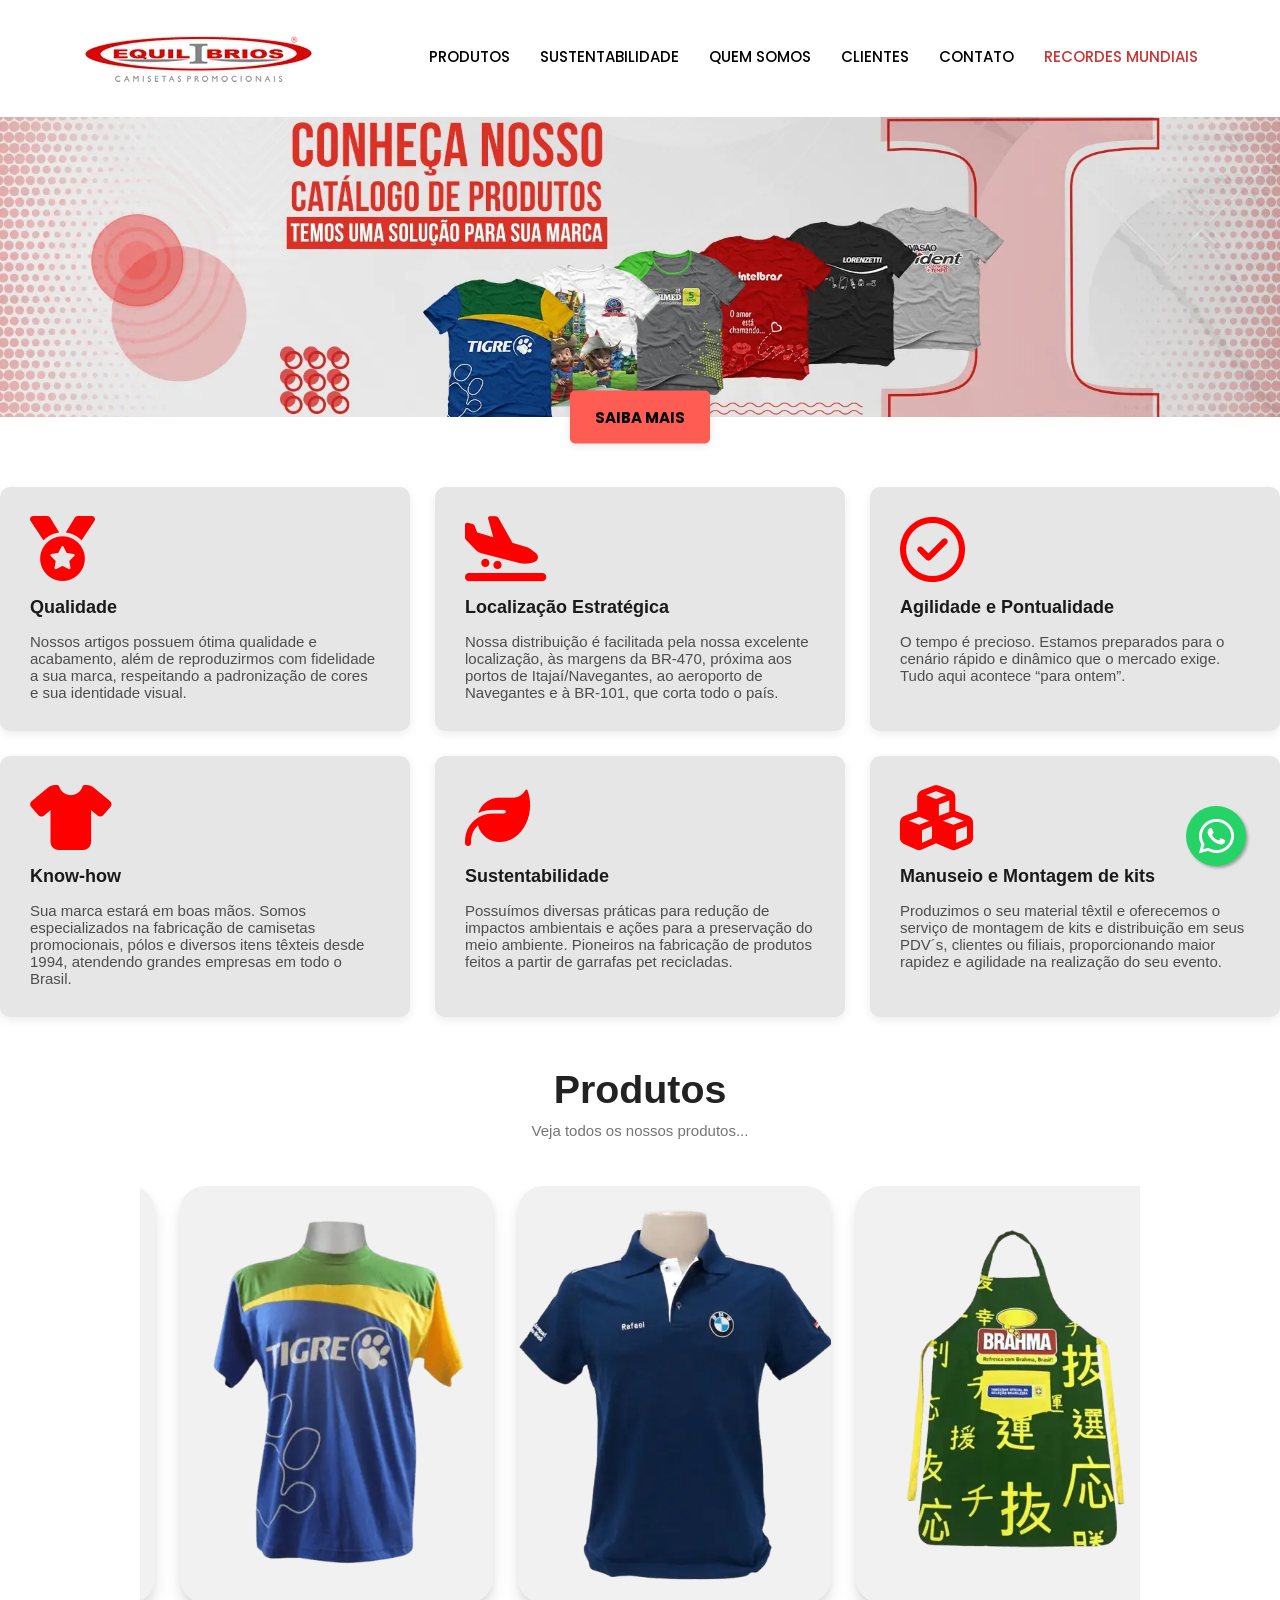
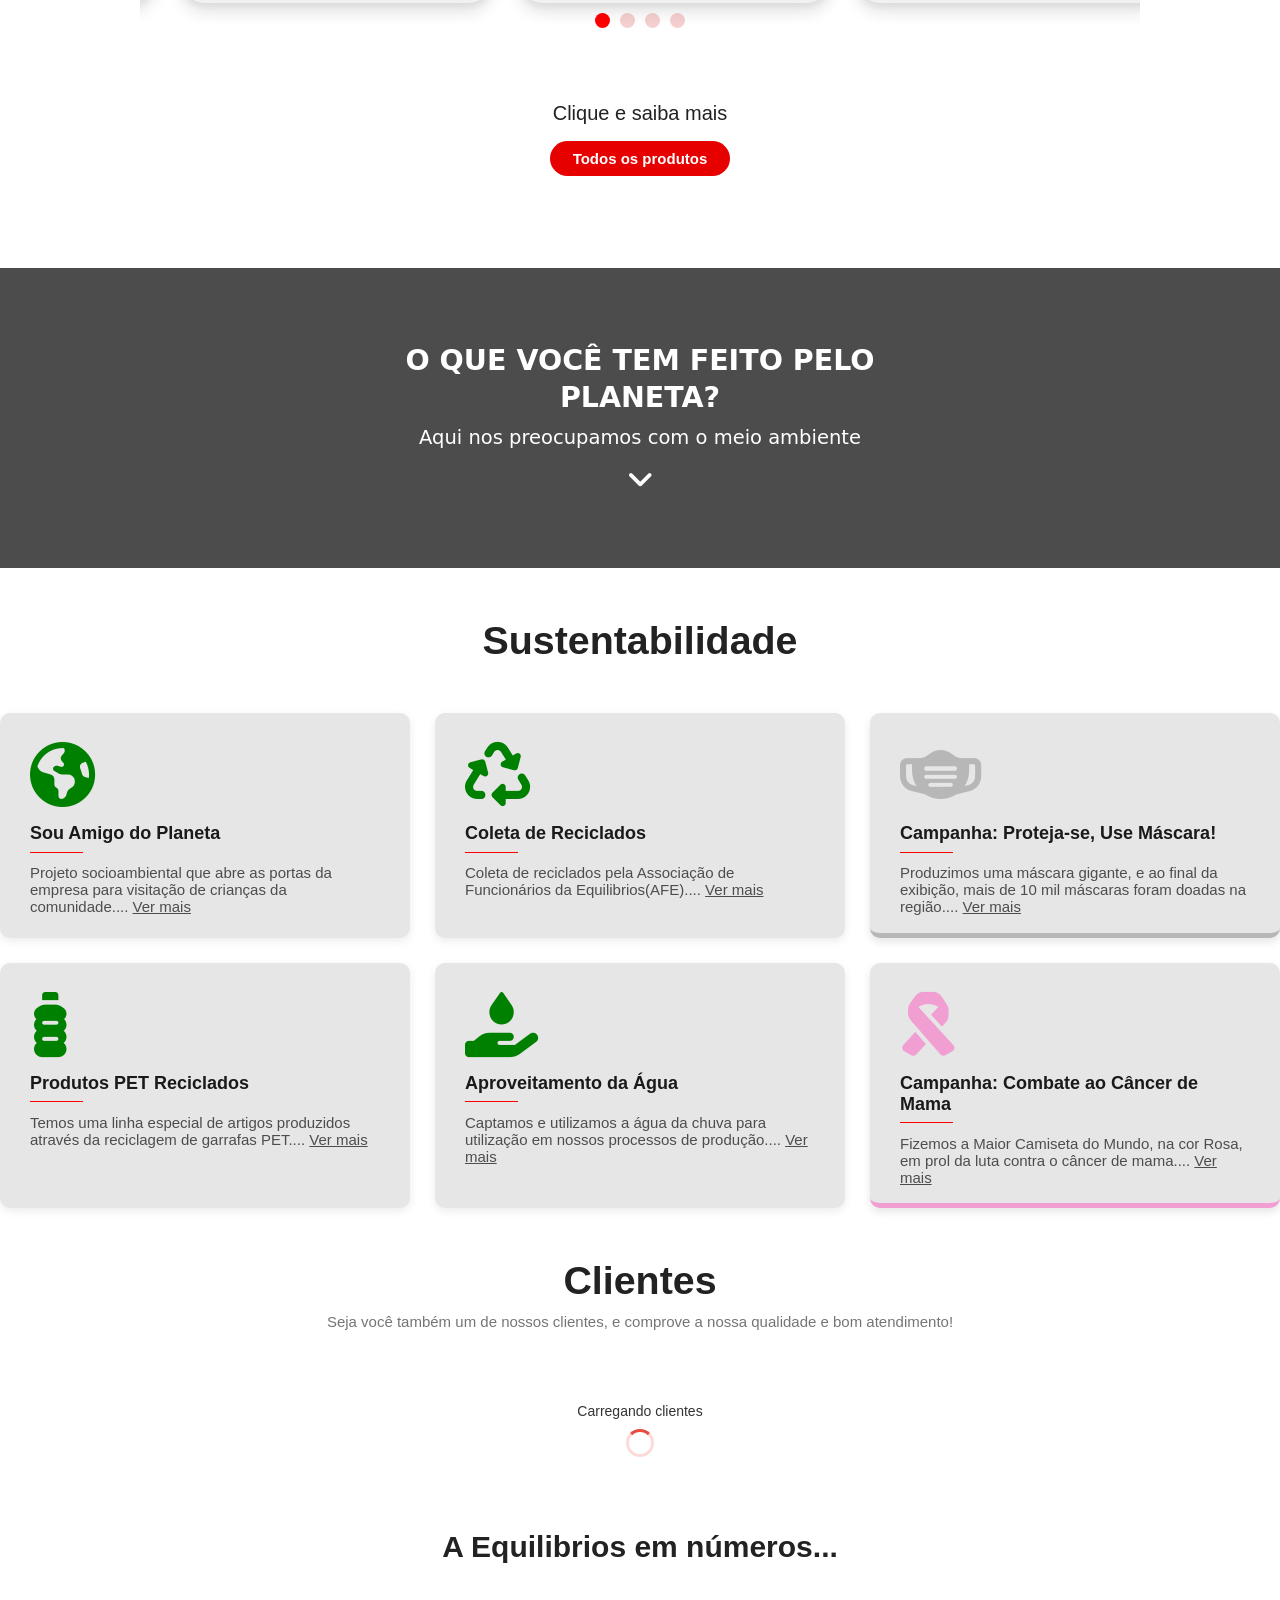
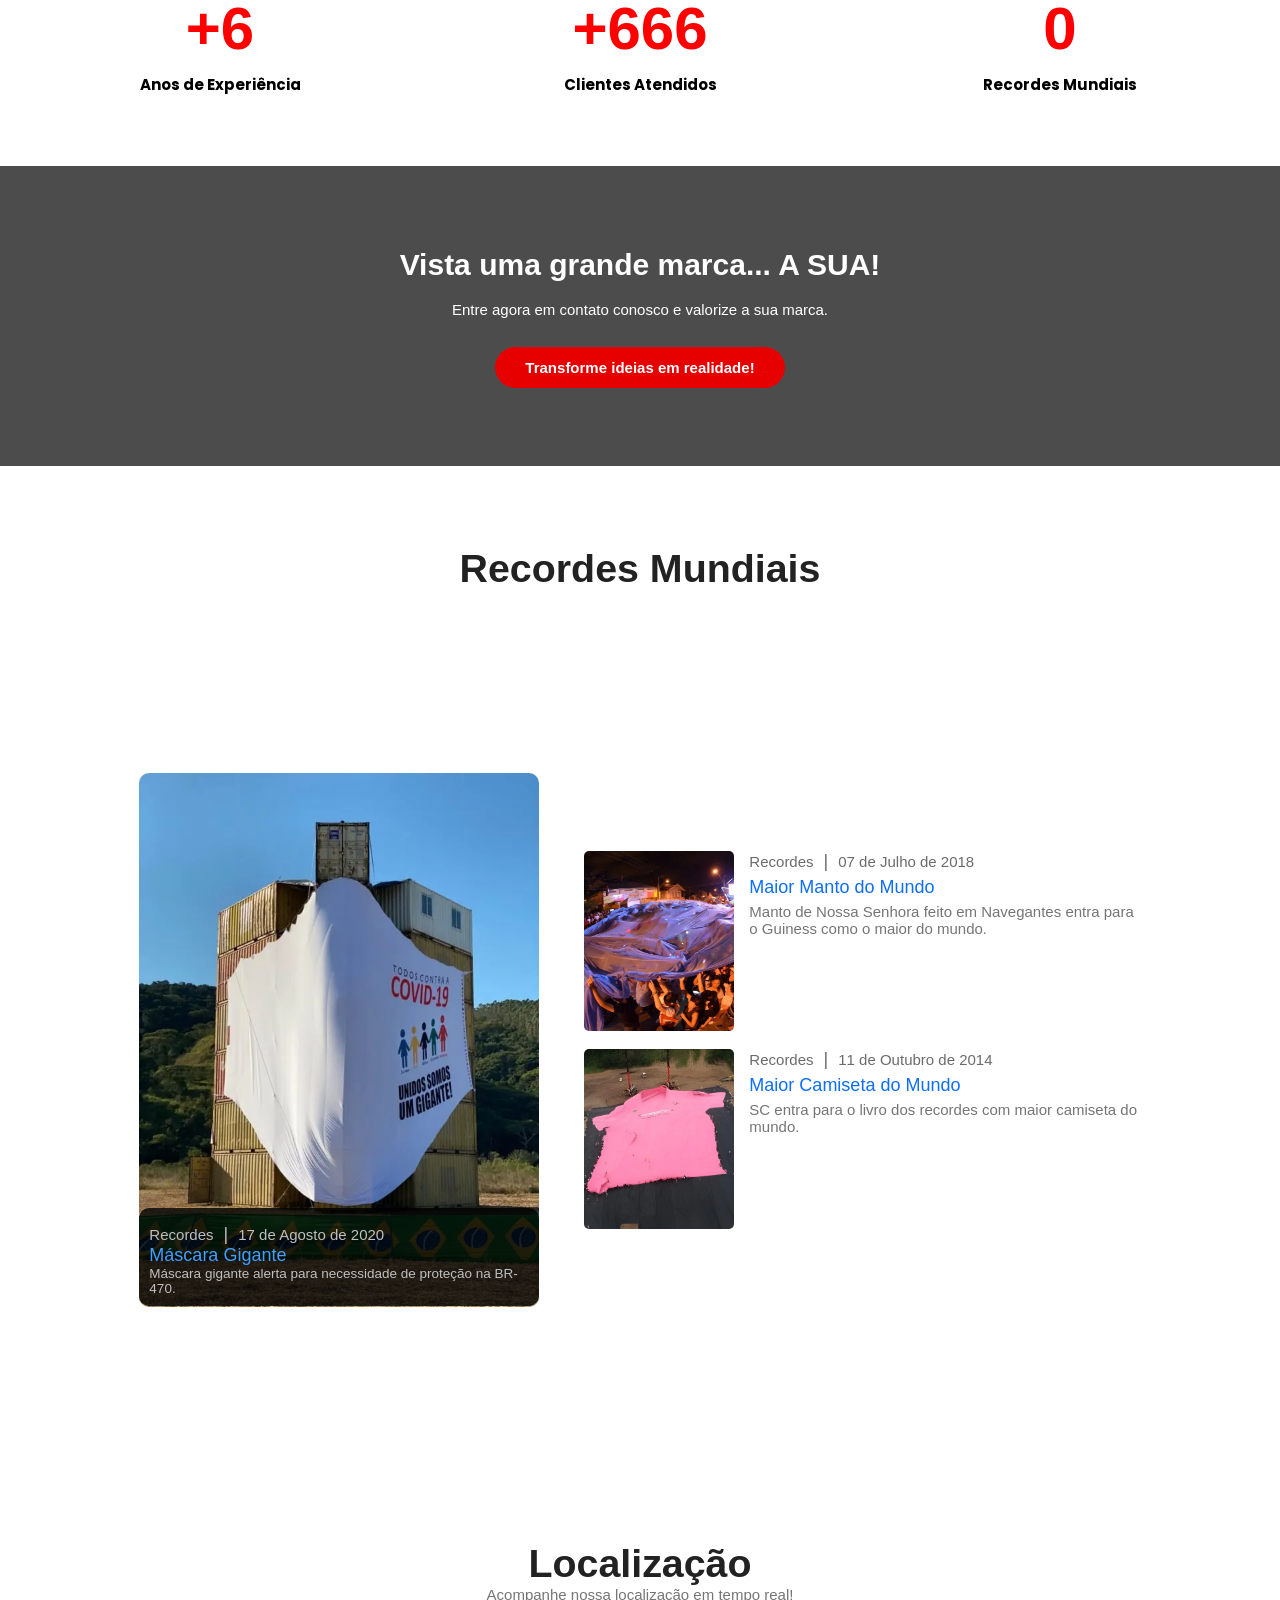
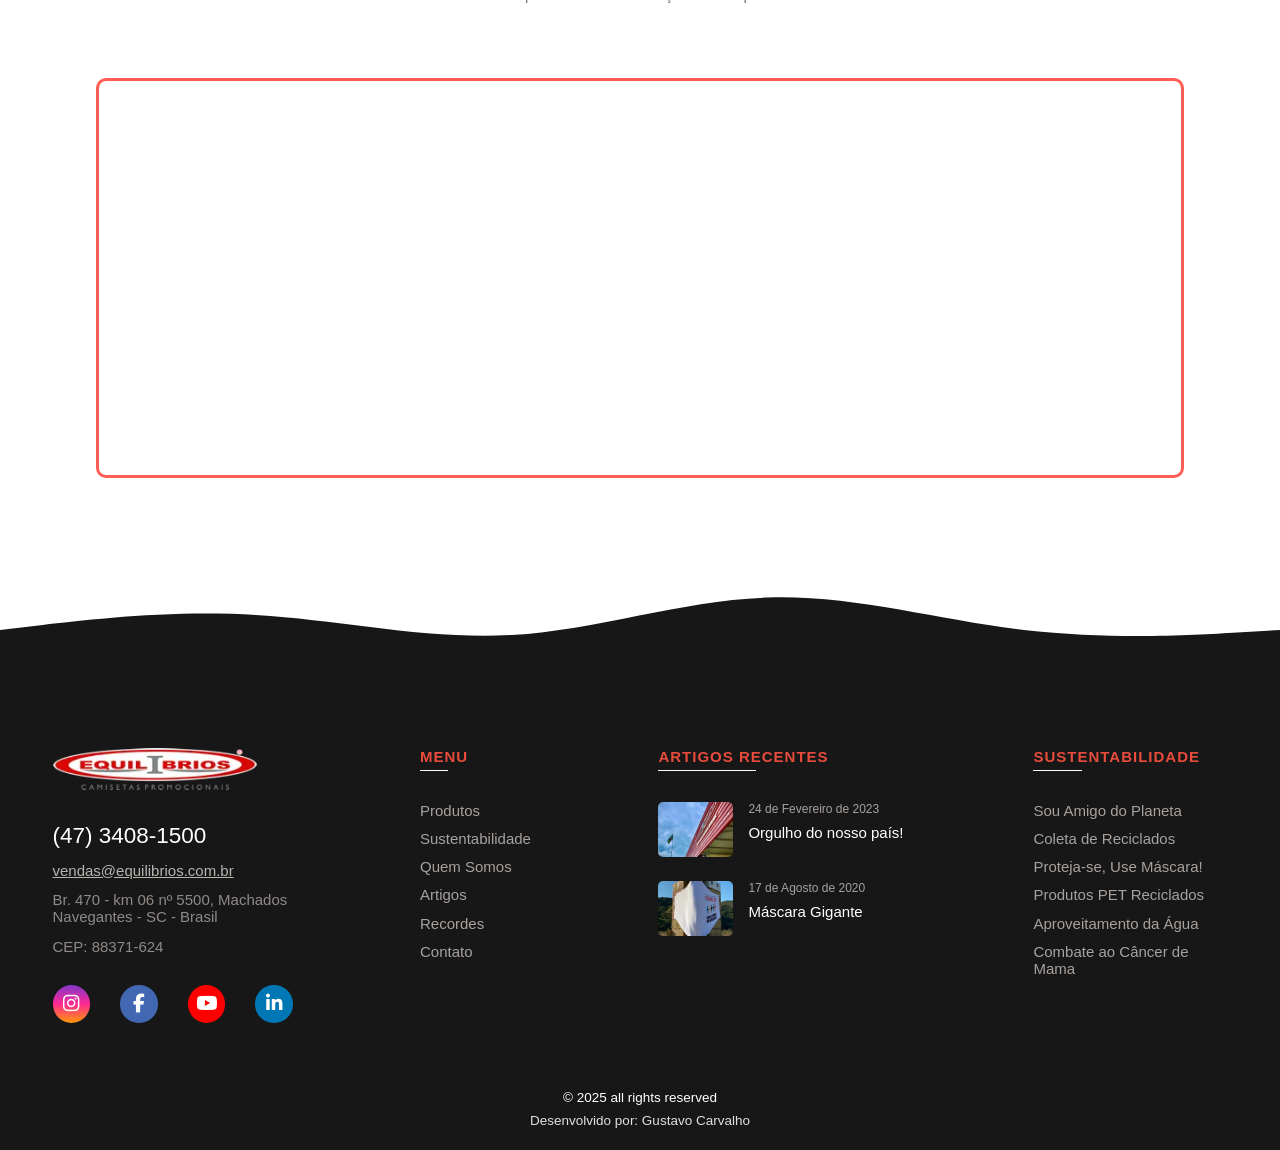
==== commit 8e36cb6f: "melhorado o index" ====
--- a/index.html
+++ b/index.html
@@ -309,11 +309,13 @@
     <div class="container-recordes">
       <div class="images-wrapper">
         <div class="main-image">
+          <a href="./Recordes Mundiais/recordes.html#maior-mascara">
           <img data-src="./images/mascara (1).webp" loading="lazy" decoding="async" fetchpriority="low" alt="Main Article" width="100" height="133">
           <div class="info">
             <h2>Atingindo o Impossível!</h2>
             <p>De Navegantes para o Mundo.</p>
           </div>
+        </a>
           <div class="bottom-info">
             <h4>
               <a href="./Recordes Mundiais/recordes.html">Recordes</a><span>|</span>17 de Agosto de 2020
@@ -332,12 +334,15 @@
         <div class="small-images">
           <div class="image">
             <div class="image-container">
+              <a href="./Recordes Mundiais/recordes.html#maior-manto">
               <img data-src="./Recordes Mundiais/guinness/manto (1).webp" loading="lazy" decoding="async" fetchpriority="low" alt="Article 1" width="100" height="125">
               <div class="info">
                 <h2>Superando Limites!</h2>
                 <p>Um símbolo de fé e dedicação.</p>
               </div>
+            </a>
             </div>
+          
             <div class="text">
               <h4>
                 <a href="./Recordes Mundiais/recordes.html">Recordes</a><span>|</span>07 de Julho de 2018
@@ -348,11 +353,13 @@
           </div>
           <div class="image">
             <div class="image-container">
+              <a href="./Recordes Mundiais/recordes.html#maior-camiseta">
               <img data-src="./Recordes Mundiais/guinness/maior camiseta.webp" loading="lazy" decoding="async" fetchpriority="low" alt="Article 2" width="100" height="125">
               <div class="info">
                 <h2>Além dos Limites!</h2>
                 <p>Tecido que veste esperança.</p>
               </div>
+            </a>
             </div>
             <div class="text">
               <h4>
@@ -449,19 +456,19 @@
         </li>
         <li>
           <div class="artigo-container">
-            <a href=""><img data-src="./images/equilibrios.webp" alt="Frente" fetchpriority="low" decoding="async" loading="lazy" class="lazy-img" width="70" height="50"></a>
+            <a href="./Quem Somos/quemsomos.html"><img data-src="./images/equilibrios.webp" alt="Frente" fetchpriority="low" decoding="async" loading="lazy" class="lazy-img" width="70" height="50"></a>
             <div class="artigo-texto">
               <p>24 de Fevereiro de 2023</p>
-              <a href="">Orgulho do nosso país!</a>
+              <a href="./Quem Somos/quemsomos.html">Orgulho do nosso país!</a>
             </div>
           </div>
         </li>
         <li>
           <div class="artigo-container">
-            <a href=""><img data-src="./images/mascara (1).webp" alt="Máscara" fetchpriority="low" decoding="async" loading="lazy" class="lazy-img" width="70" height="50"></a>
+            <a href="./Recordes Mundiais/recordes.html#maior-mascara"><img data-src="./images/mascara (1).webp" alt="Máscara" fetchpriority="low" decoding="async" loading="lazy" class="lazy-img" width="70" height="50"></a>
             <div class="artigo-texto">
               <p>17 de Agosto de 2020</p>
-              <a href="">Máscara Gigante</a>
+              <a href="./Recordes Mundiais/recordes.html#maior-mascara">Máscara Gigante</a>
             </div>
           </div>
         </li>
--- a/style.css
+++ b/style.css
@@ -1254,7 +1254,7 @@
     color: #6B6B6B;
 }
 
-.small-images a{
+.small-images .text a{
     color: #0D6EFD;
     text-decoration: none;
     font-size: 18px;
@@ -1328,7 +1328,7 @@
       display: none;
     }
   
-    .small-images {
+    .small-images a{
       display: flex;
       flex-direction: column;
       align-items: flex-start;
@@ -1349,9 +1349,9 @@
     }
   
     /* Removendo a quebra de linha nos textos das small-images */
-    .small-images h4, 
-    .small-images a, 
-    .small-images span {
+    .small-images .text h4, 
+    .small-images .text a, 
+    .small-images .text span {
       white-space: nowrap; /* Impede a quebra de linha */
     }
   
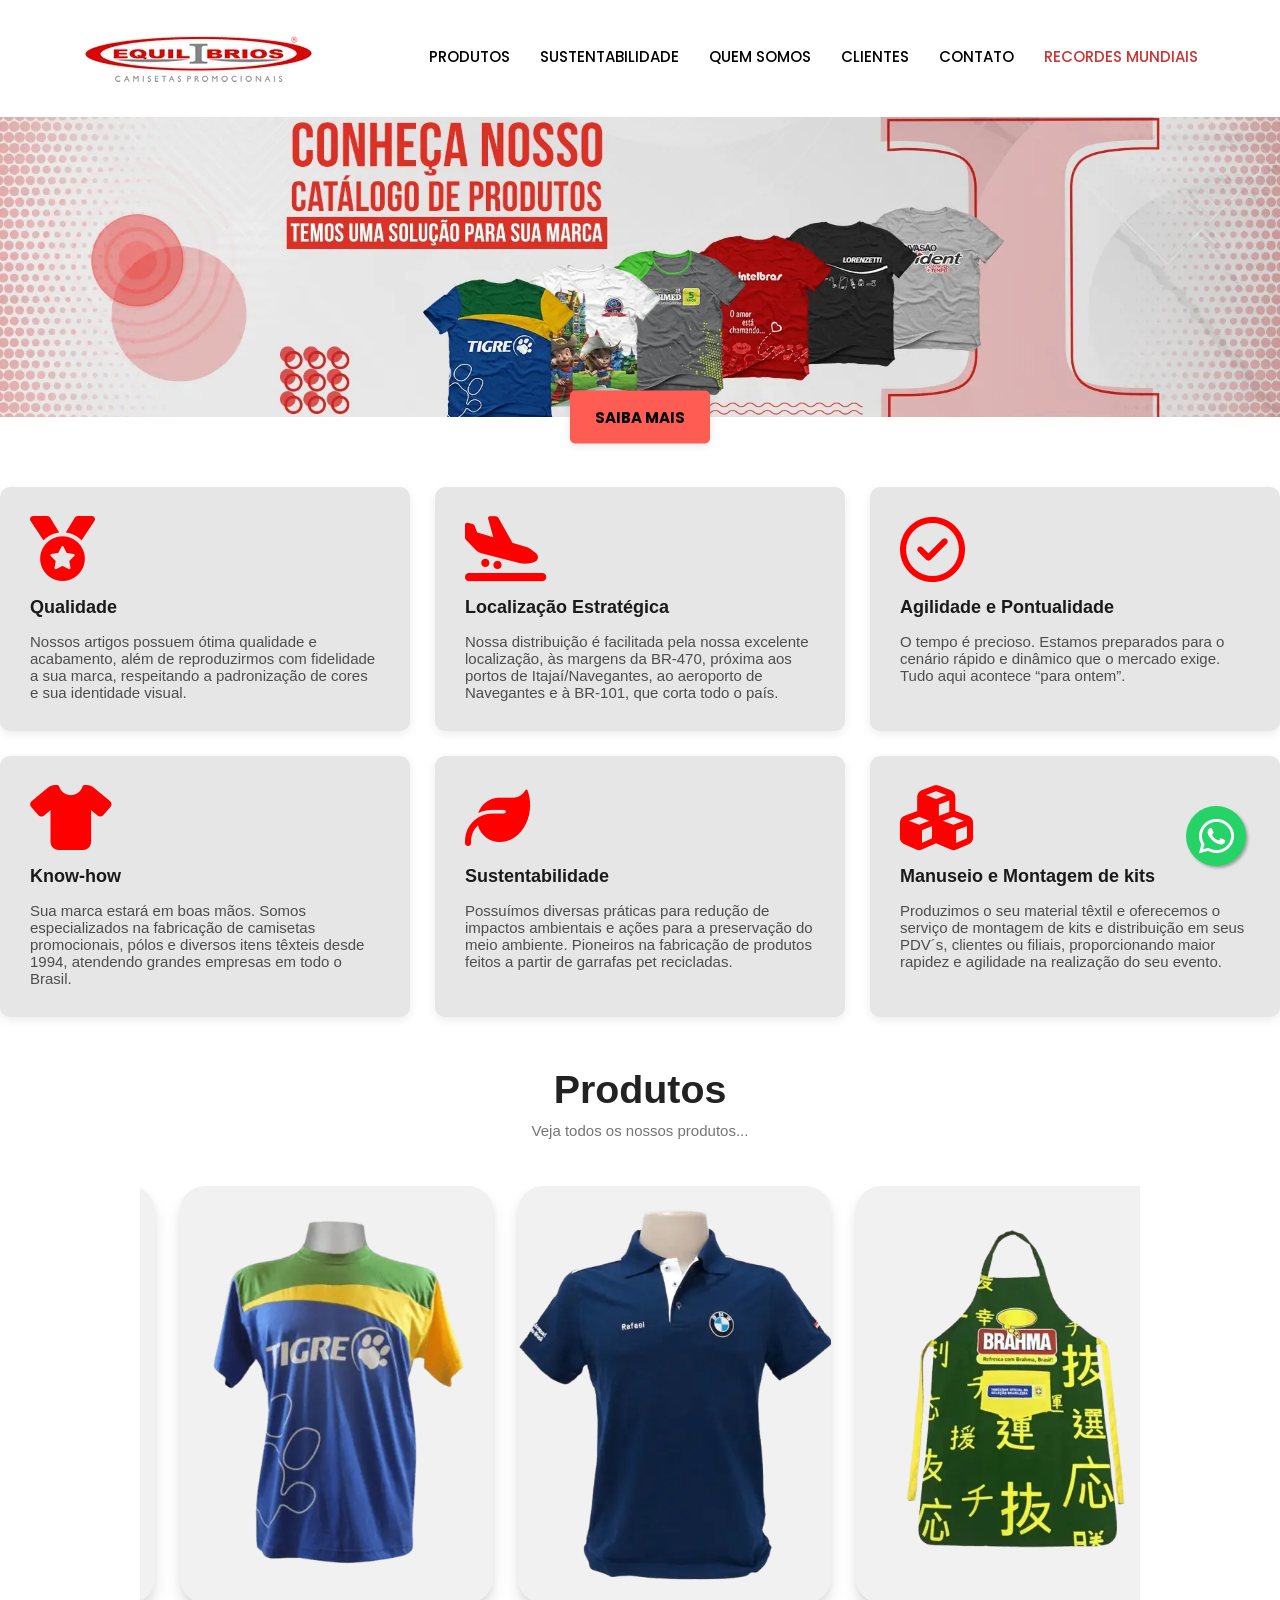
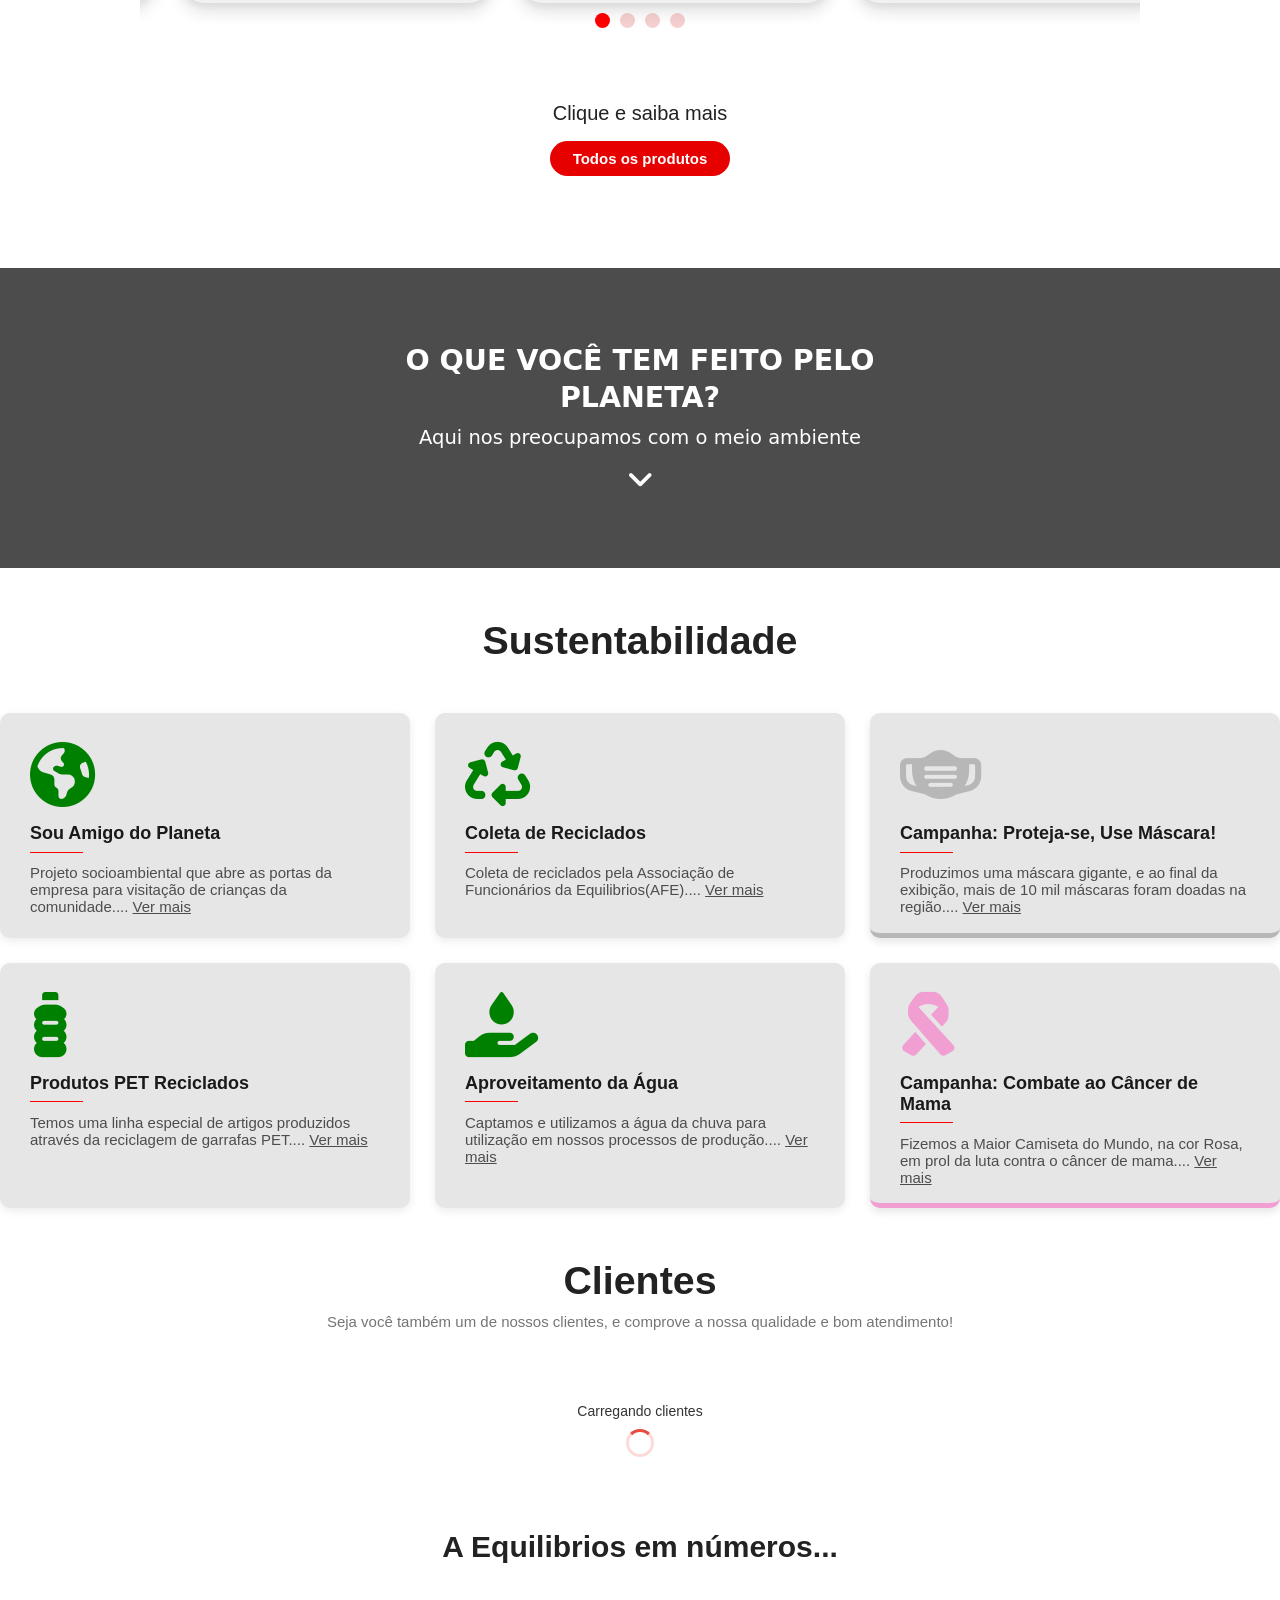
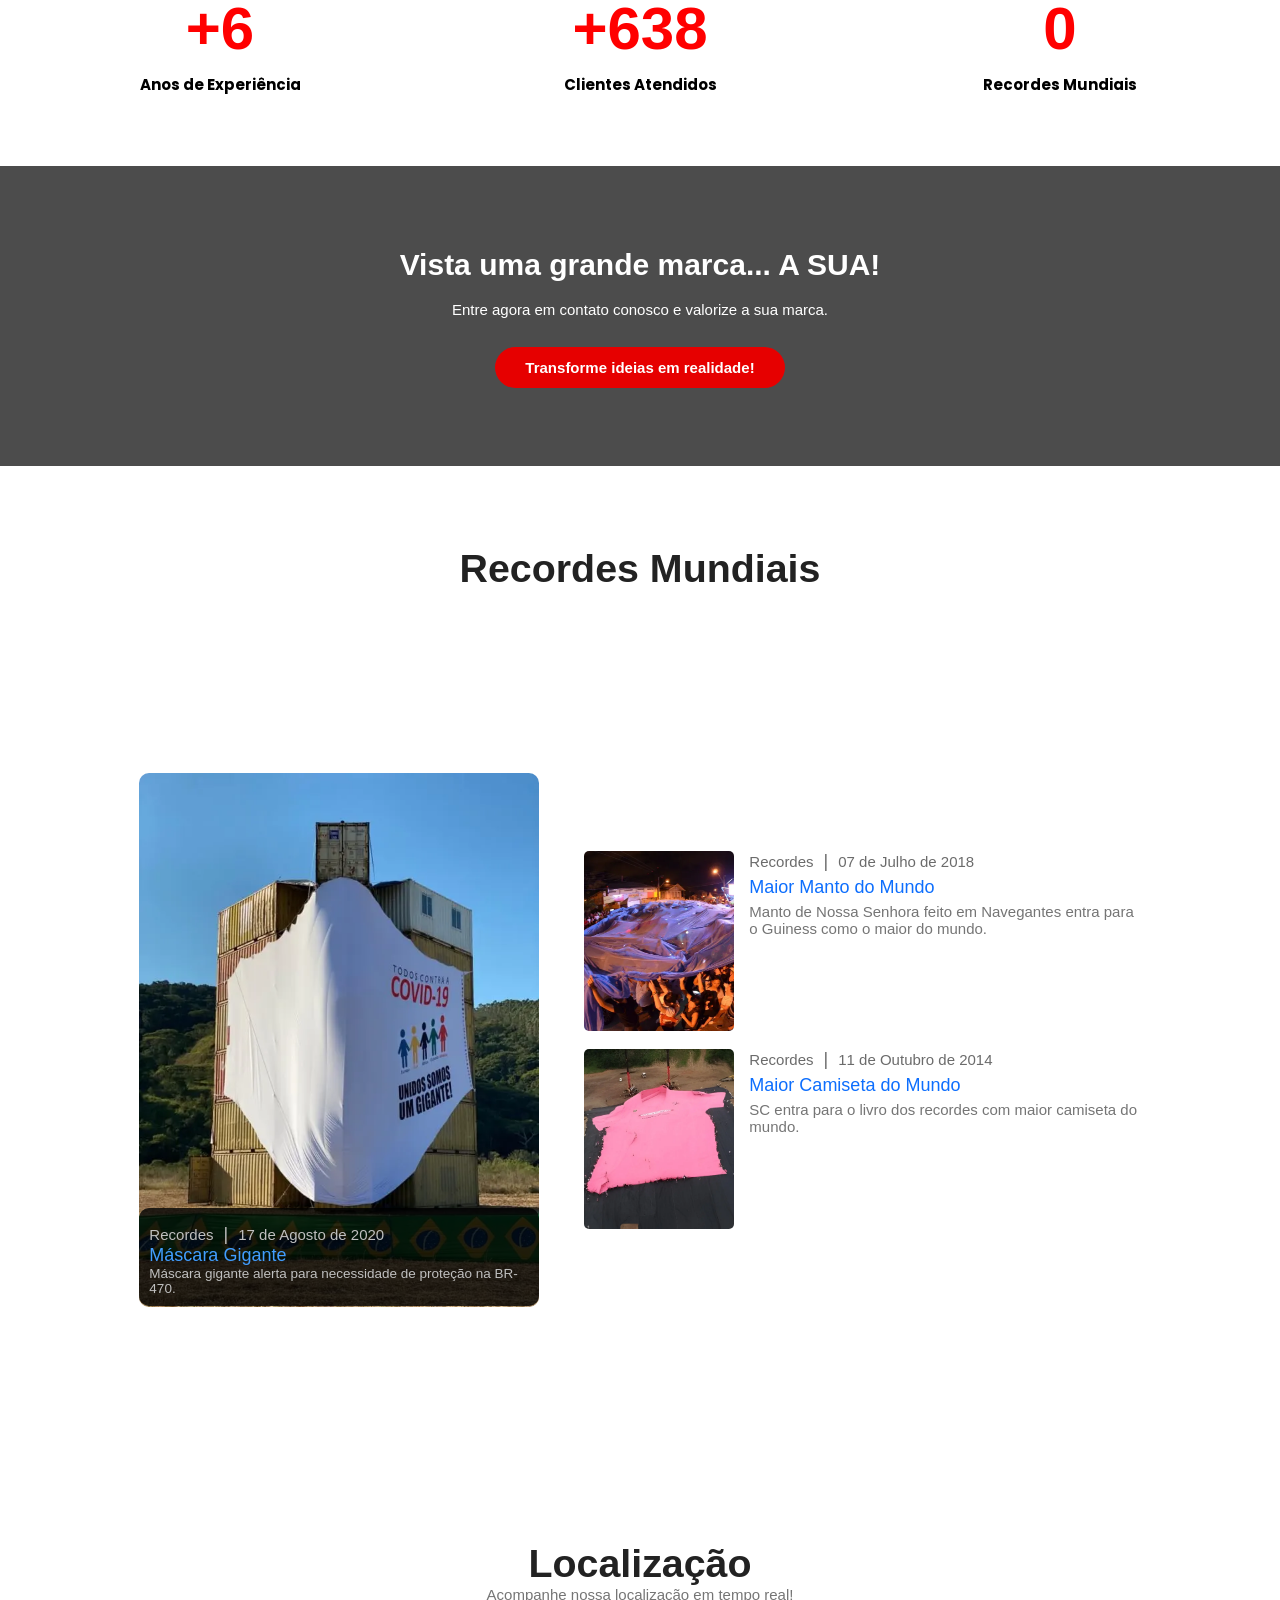
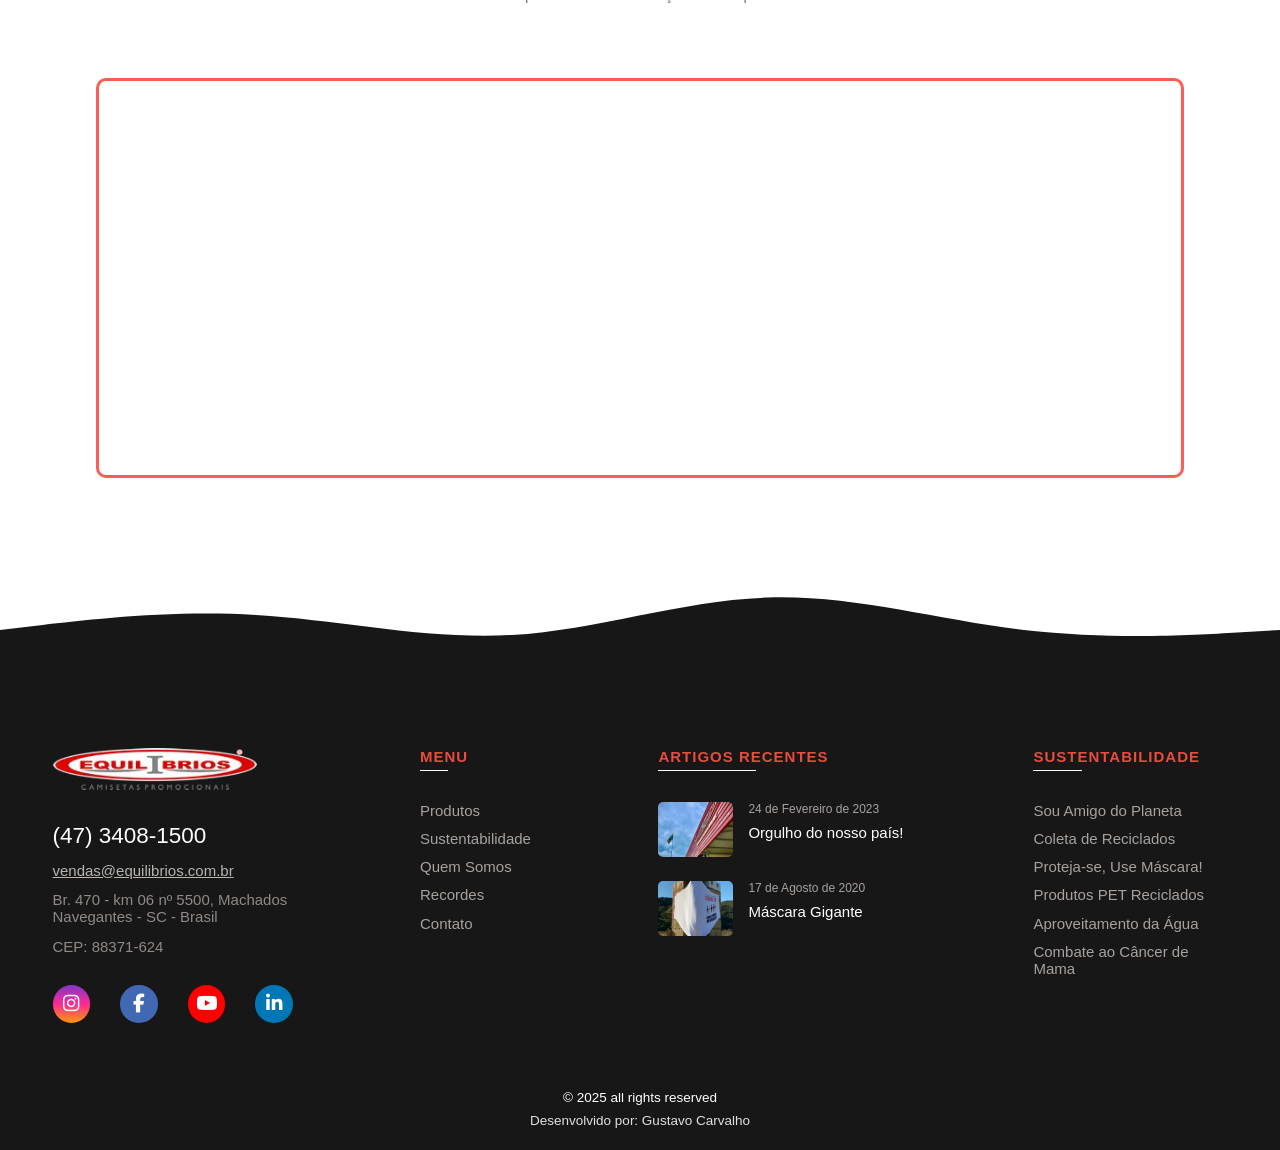
==== commit 99613058: "removido links e linkedin removido links do Artigos e adicionado o linkedin" ====
--- a/index.html
+++ b/index.html
@@ -437,10 +437,6 @@
         </li>
 
         <li>
-          <a href="" class="footer-link">Artigos</a>
-        </li>
-
-        <li>
           <a href="./Recordes Mundiais/recordes.html" class="footer-link">Recordes</a>
         </li>
 
@@ -510,7 +506,7 @@
       2025 all rights reserved
     </div>
     <div class="footer-desenvolvido">
-      <a href="">Desenvolvido por: Gustavo Carvalho</a>
+      <a href="https://www.linkedin.com/in/gustavo-carvalho-1a204a331/" target="_blank" rel="noopener noreferrer" aria-label="LinkedIn Gustavo Carvalho (abre em nova janela)">Desenvolvido por: Gustavo Carvalho</a>
     </div>
   </footer>
 
--- a/style.css
+++ b/style.css
@@ -1288,7 +1288,7 @@
     display: none;
   }
 
-  @media (max-width: 800px) {
+  @media (max-width: 864px) {
 
     .container-recordes{
         height: auto;
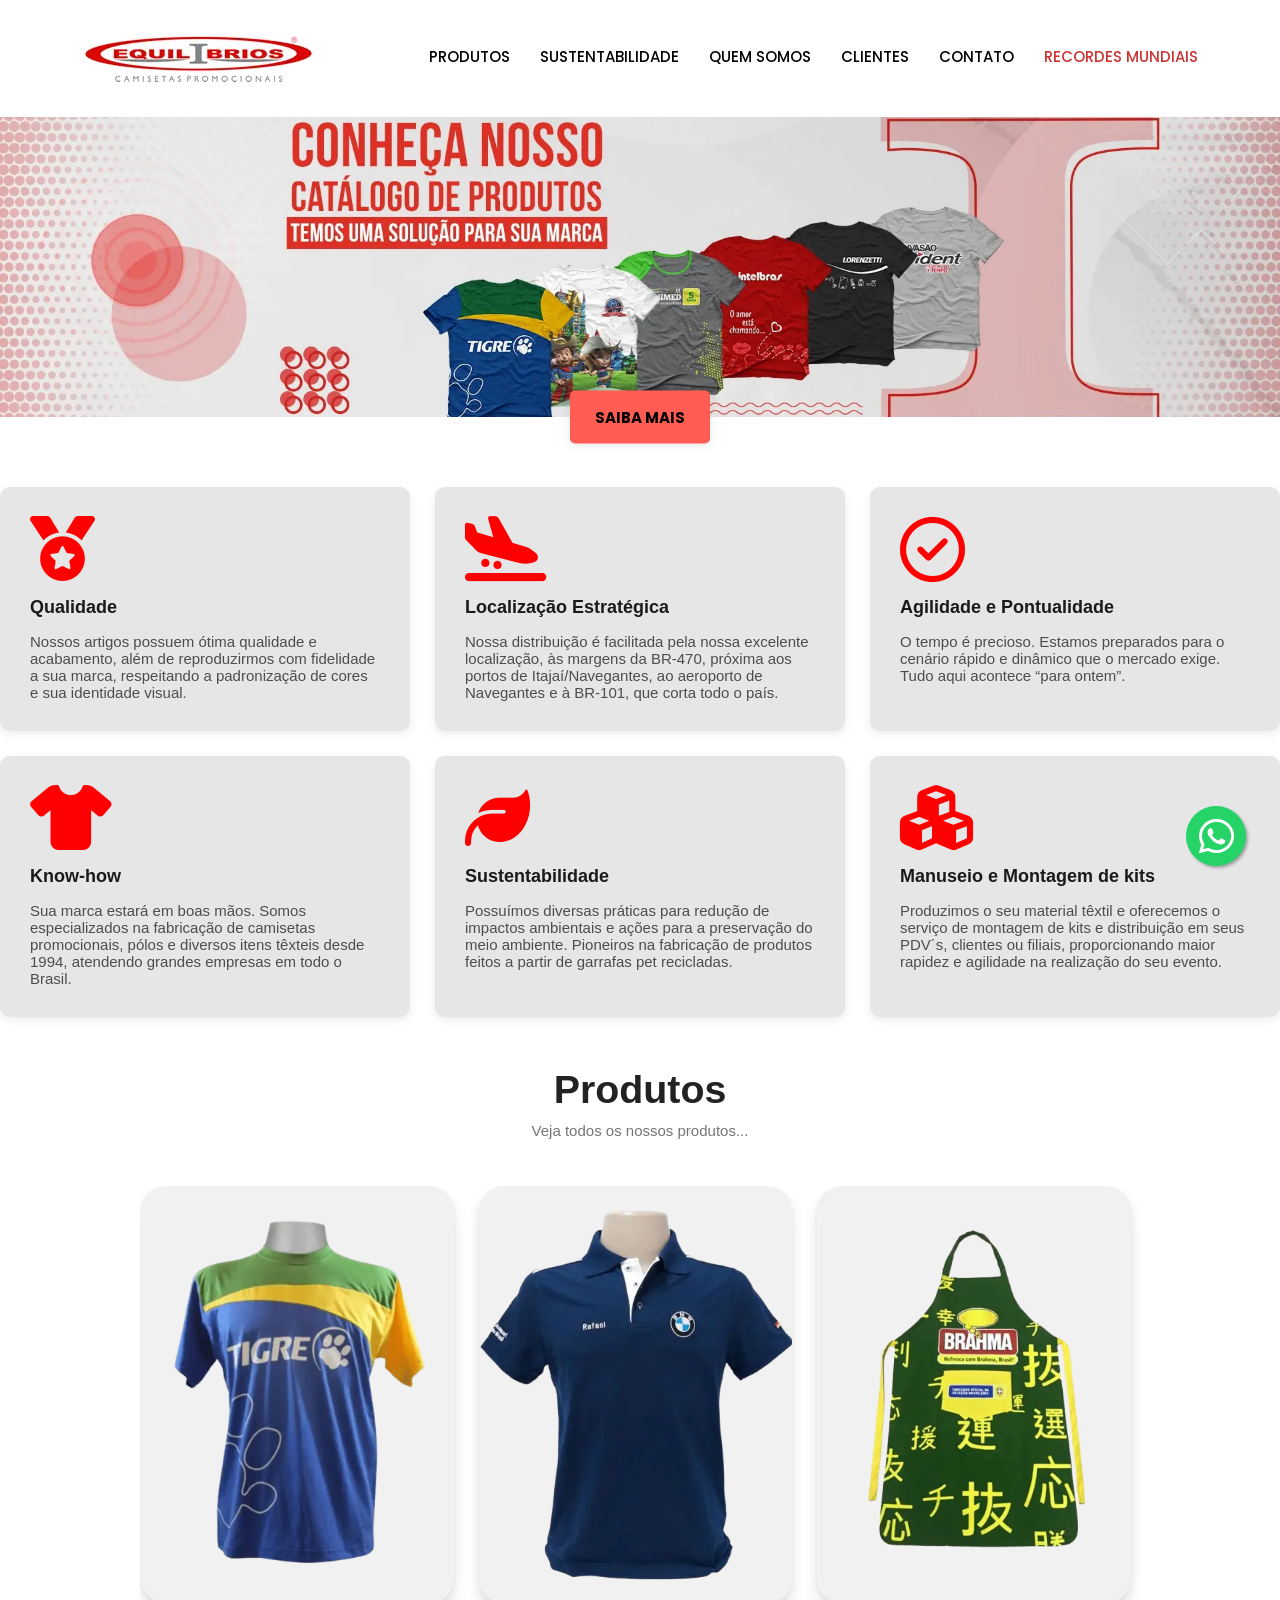
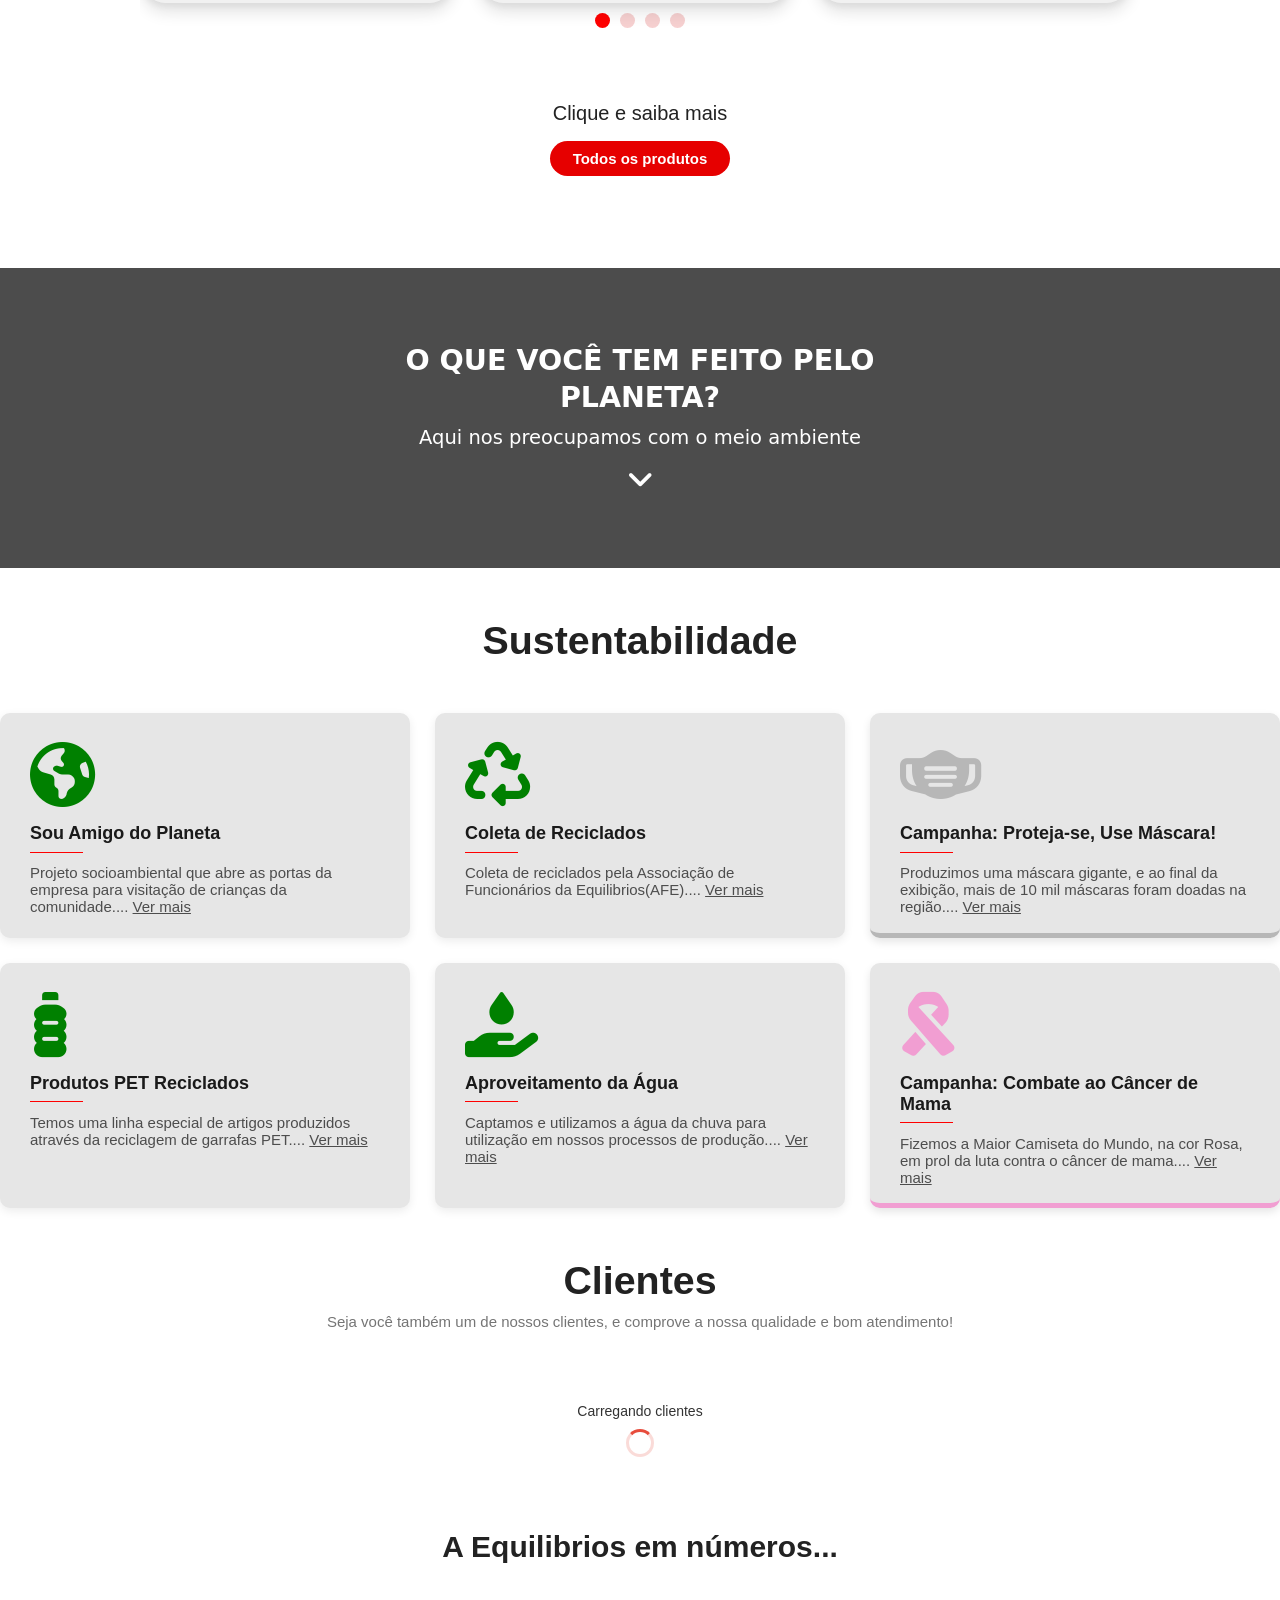
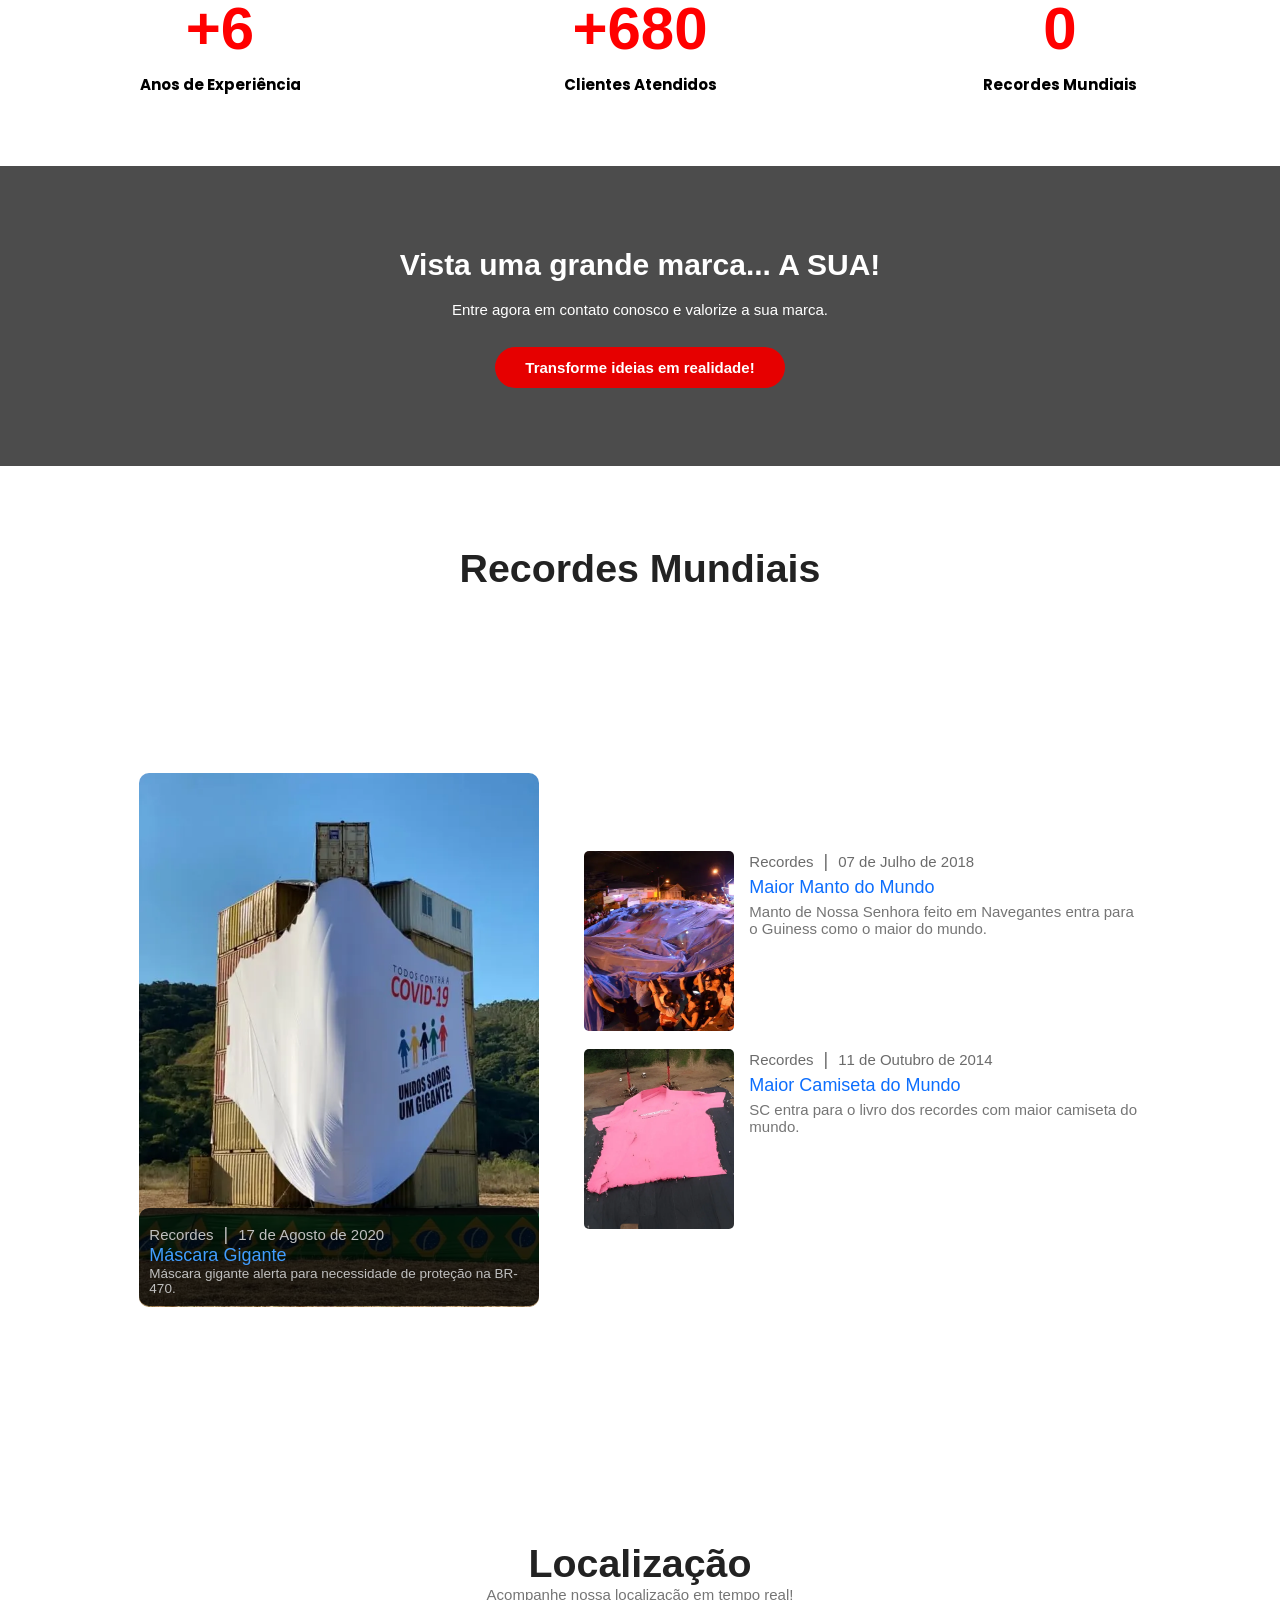
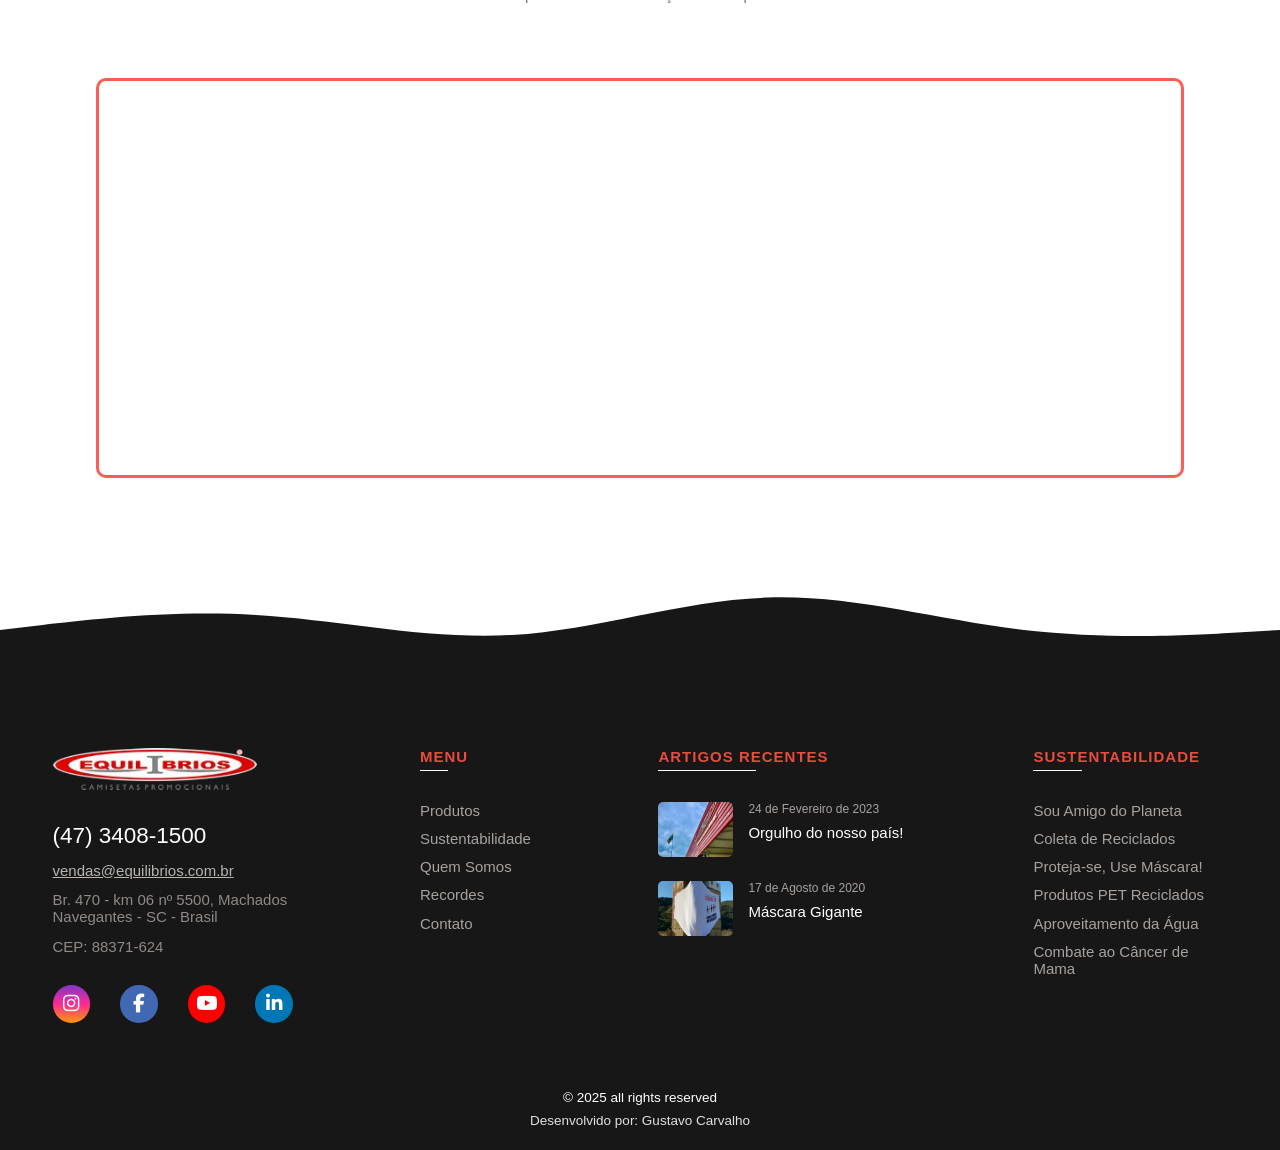
==== commit c2c12f3f: "minificado html" ====
--- a/index.html
+++ b/index.html
@@ -1,519 +1 @@
-<!DOCTYPE html>
-<html lang="en">
-
-<head>
-  <meta charset="UTF-8">
-  <meta name="viewport" content="width=device-width, initial-scale=1.0">
-  <meta name="description" content="Equilibrios Camisetas Promocionais: confecção de camisetas promocionais com tecidos de alta qualidade e designs personalizados. Sustentabilidade, inovação e atendimento especializado para empresas. Solicite seu projeto!">
-  <meta name="keywords" content="confeccção têxtil, tecidos sustentáveis, camisetas promocionais">
-  <meta name="author" content="Gustavo Carvalho">
-  <meta name="robots" content="index, follow">
-  <title>Document</title>
-  <link rel="stylesheet" href="style.css">
-  <link rel="preconnect" href="https://fonts.googleapis.com">
-<link rel="preconnect" href="https://fonts.gstatic.com" crossorigin>
-<link rel="dns-prefetch" href="https://cdnjs.cloudflare.com">
-<link href="https://fonts.googleapis.com/css2?family=Poppins:wght@400;500;700&display=swap" rel="stylesheet">
-<link rel="preconnect" href="https://cdnjs.cloudflare.com" crossorigin>
-<link rel="stylesheet" href="https://cdnjs.cloudflare.com/ajax/libs/font-awesome/6.4.0/css/all.min.css" integrity="sha512-iecdLmaskl7CVkqkXNQ/ZH/XLlvWZOJyj7Yy7tcenmpD1ypASozpmT/E0iPtmFIB46ZmdtAc9eNBvH0H/ZpiBw==" crossorigin="anonymous" referrerpolicy="no-referrer" />
-<script defer src="./main.js"></script>
-<link rel="preload" href="./images/img1 (1).webp" as="image" fetchpriority="high">
-</head>
-
-<body>
-  <header>
-    <nav>
-      <ul class="icone">
-        <li class="logo-item">
-          <a href="./index.html">
-            <abbr title="Home"><img src="./images/logo.webp" alt="Equilibrios | Home" loading="eager" decoding="async" fetchpriority="high" width="196" height="40"></abbr>
-          </a>
-        </li>
-      </ul>
-
-      <ul class="nav-list">
-        <li class="hideOnMobile"><a href="./Produtos/produtos2.html">Produtos</a></li>
-        <li class="hideOnMobile"><a href="./Sustentabilidade/sustentabilidade.html">Sustentabilidade</a></li>
-        <li class="hideOnMobile"><a href="./Quem Somos/quemsomos.html">Quem somos</a></li>
-        <li class="hideOnMobile"><a href="#clientes">Clientes</a></li>
-        <li class="hideOnMobile"><a href="./Contato/contato.html">Contato</a></li>
-        <li class="hideOnMobile"><a href="./Recordes Mundiais/recordes.html"><span>Recordes Mundiais</span></a></li>
-        <li class="menu-buttom" onclick="showSidebar()">
-          <button aria-label="Abrir menu de navegação">
-            <i class="fa-solid fa-bars" aria-hidden="true"></i>
-          </button>
-        </li>
-      </ul>
-
-      <ul class="nav-list sidebar">
-        <li class="logo-item">
-          <a href="./index.html"><img src="./images/logo.webp" alt="Equilibrios | Home" loading="eager" decoding="async" fetchpriority="high"></a>
-        </li>
-        <li><a href="./Produtos/produtos2.html">Produtos</a></li>
-        <li><a href="./Sustentabilidade/sustentabilidade.html">Sustentabilidade</a></li>
-        <li><a href="./Quem Somos/quemsomos.html">Quem somos</a></li>
-        <li><a href="#clientes">Clientes</a></li>
-        <li><a href="./Contato/contato.html">Contato</a></li>
-        <li><a href="./Recordes Mundiais/recordes.html"><span>Recordes Mundiais</span></a></li>
-        <li class="logos-container">
-          <a href="https://www.youtube.com/user/blogequilibrios" 
-             target="_blank" 
-             rel="noopener noreferrer"
-             aria-label="YouTube (abre em nova janela)">
-            <i class="fa-brands fa-youtube" aria-hidden="true"></i>
-          </a>
-          <a href="https://www.facebook.com/equilibriospromocionais" 
-             target="_blank" 
-             rel="noopener noreferrer"
-             aria-label="Facebook (abre em nova janela)">
-            <i class="fa-brands fa-facebook-f" aria-hidden="true"></i>
-          </a>
-          <a href="https://www.instagram.com/equilibrios.camisetas/" 
-             target="_blank" 
-             rel="noopener noreferrer"
-             aria-label="Instagram (abre em nova janela)">
-            <i class="fa-brands fa-instagram" aria-hidden="true"></i>
-          </a>
-          <a href="https://www.linkedin.com/company/equilibrioscamisetaspromocionais" 
-             target="_blank" 
-             rel="noopener noreferrer"
-             aria-label="LinkedIn (abre em nova janela)">
-            <i class="fa-brands fa-linkedin-in" aria-hidden="true"></i>
-          </a>
-        </li>
-        <li class="fechar-wrapper">
-          <div class="fechar" onclick="hideSidebar()">
-            <button aria-label="Fechar menu">
-              <i class="fa-regular fa-circle-xmark"></i>
-            </button>
-            <p>fechar</p>
-          </div>
-        </li>
-      </ul>
-    </nav>
-</header>
-
-  <section class="banner">
-    <img src="./images/img1 (1).webp" alt="Banner principal" class="banner__img" loading="eager" width="1200" height="300" decoding="sync">
-  <a href="./Produtos/produtos2.html" class="banner__link">saiba mais</a>
-  </section>
-
-  <div class="grid-container">
-    <div class="cards">
-      <i class="fa-solid fa-medal" aria-hidden="true"></i>
-      <h2>Qualidade</h2>
-      <p>Nossos artigos possuem ótima qualidade e acabamento, além de reproduzirmos com fidelidade a sua marca, respeitando a padronização de cores e sua identidade visual.</p>
-    </div>
-    <div class="cards">
-      <i class="fa-solid fa-plane-arrival" aria-hidden="true"></i>
-      <h2>Localização Estratégica</h2>
-      <p>Nossa distribuição é facilitada pela nossa excelente localização, às margens da BR-470, próxima aos portos de Itajaí/Navegantes, ao aeroporto de Navegantes e à BR-101, que corta todo o país.</p>
-    </div>
-    <div class="cards">
-      <i class="fa-regular fa-circle-check" aria-hidden="true"></i>
-      <h2>Agilidade e Pontualidade</h2>
-      <p>O tempo é precioso. Estamos preparados para o cenário rápido e dinâmico que o mercado exige. Tudo aqui acontece “para ontem”.</p>
-    </div>
-    <div class="cards">
-      <i class="fa-solid fa-shirt" aria-hidden="true"></i>
-      <h2>Know-how</h2>
-      <p>Sua marca estará em boas mãos. Somos especializados na fabricação de camisetas promocionais, pólos e diversos itens têxteis desde 1994, atendendo grandes empresas em todo o Brasil.</p>
-    </div>
-    <div class="cards">
-      <i class="fa-solid fa-leaf" aria-hidden="true"></i>
-      <h2>Sustentabilidade</h2>
-      <p>Possuímos diversas práticas para redução de impactos ambientais e ações para a preservação do meio ambiente. Pioneiros na fabricação de produtos feitos a partir de garrafas pet recicladas.</p>
-    </div>
-    <div class="cards">
-      <i class="fa-solid fa-cubes" aria-hidden="true"></i>
-      <h2>Manuseio e Montagem de kits</h2>
-      <p>Produzimos o seu material têxtil e oferecemos o serviço de montagem de kits e distribuição em seus PDV´s, clientes ou filiais, proporcionando maior rapidez e agilidade na realização do seu evento.</p>
-    </div>
-  </div>
-
-    <div class="produtos">
-    <h1>Produtos</h1>
-    <p>Veja todos os nossos produtos...</p>
-  </div>
-
-  <div class="catalog">
-    <div class="image-banner">
-      <img src="./images banner/1.webp" alt="Produto 1" decoding="async" width="335" height="446">
-      <img src="./images banner/2.webp" alt="Produto 2" decoding="async" width="335" height="446">
-      <img src="./images banner/3.webp" alt="Produto 3" decoding="async" width="335" height="446">
-      <img src="./images banner/4.webp" alt="Produto 4" loading="lazy" decoding="async" fetchpriority="low" width="335" height="446">
-      <img src="./images banner/5.webp" alt="Produto 5" loading="lazy" decoding="async" fetchpriority="low" width="335" height="446">
-      <img src="./images banner/6.webp" alt="Produto 6" loading="lazy" decoding="async" fetchpriority="low" width="343" height="457">
-      <img src="./images banner/7.webp" alt="Produto 7" loading="lazy" decoding="async" fetchpriority="low" width="343" height="457">
-      <img src="./images banner/8.webp" alt="Produto 8" loading="lazy" decoding="async" fetchpriority="low" width="343" height="457">
-      <img src="./images banner/9.webp" alt="Produto 9" loading="lazy" decoding="async" fetchpriority="low" width="343" height="457">
-      <img src="./images banner/10.webp" alt="Produto 10" loading="lazy" decoding="async" fetchpriority="low" width="343" height="457">
-      <img src="./images banner/11.webp" alt="Produto 11" loading="lazy" decoding="async" fetchpriority="low" width="343" height="457">
-      <img src="./images banner/12.webp" alt="Produto 12" loading="lazy" decoding="async" fetchpriority="low" width="343" height="457">
-    </div>
-  
-    <div class="navigation">
-      <label>
-        <input type="radio" name="section" value="1" checked>
-        <span></span>
-      </label>
-      <label>
-        <input type="radio" name="section" value="2">
-        <span></span>
-      </label>
-      <label>
-        <input type="radio" name="section" value="3">
-        <span></span>
-      </label>
-      <label>
-        <input type="radio" name="section" value="4">
-        <span></span>
-      </label>
-    </div>
-    <div class="arrow-navigation">
-      <button id="prevButton" title="Anterior"><i class="fas fa-chevron-left"></i></button>
-      <button id="nextButton" title="Próximo"><i class="fas fa-chevron-right"></i></button>
-    </div>
-  </div>
-</div>
-
-
-
-  <div class="saiba">
-    <p>Clique e saiba mais</p>
-    <a href="./Produtos/produtos2.html">Todos os produtos</a>
-  </div>
-
-  <section class="floresta">
-    <img data-src="./images/floresta (1) (1).webp" alt="Floresta" class="banner-floresta" loading="lazy" decoding="async" fetchpriority="low">
-    <div class="overlay"></div>
-    <div class="conteudo-banner">
-        <h1>O que você tem feito pelo planeta?</h1>
-        <p>Aqui nos preocupamos com o meio ambiente</p>
-        <i class="fa-solid fa-angle-down"></i>
-    </div>
-</section>
-
-    <div class="sustentabilidade">
-    <h1>Sustentabilidade</h1>
-    <div class="grid-informar">
-      <div class="informar">
-        <i class="fa-solid fa-earth-americas" aria-hidden="true"></i>
-        <a href="./Sustentabilidade/projetos/sou-amigo-do-planeta.html" class="link-titulo">Sou Amigo do Planeta</a>
-        <div class="linha-sustentabilidade"></div>
-        <a href="./Sustentabilidade/projetos/sou-amigo-do-planeta.html">Projeto socioambiental que abre as portas da empresa para visitação de crianças da comunidade.... <span>Ver mais</span></a>
-      </div>
-      <div class="informar">
-        <i class="fa-solid fa-recycle" aria-hidden="true"></i>
-        <a href="./Sustentabilidade/projetos/coleta.html" class="link-titulo">Coleta de Reciclados</a>
-        <div class="linha-sustentabilidade"></div>
-        <a href="./Sustentabilidade/projetos/coleta.html">Coleta de reciclados pela Associação de Funcionários da Equilibrios(AFE).... <span>Ver mais</span></a>
-      </div>
-      <div class="informar">
-        <i class="fa-solid fa-mask-face" aria-hidden="true"></i>
-        <a href="./Sustentabilidade/projetos/mascara.html" class="link-titulo">Campanha: Proteja-se, Use Máscara!</a>
-        <div class="linha-sustentabilidade"></div>
-        <a href="./Sustentabilidade/projetos/mascara.html">Produzimos uma máscara gigante, e ao final da exibição, mais de 10 mil máscaras foram doadas na região.... <span>Ver mais</span></a>
-      </div>
-      <div class="informar">
-        <i class="fa-solid fa-bottle-water" aria-hidden="true"></i>
-        <a href="./Sustentabilidade/projetos/reciclados.html" class="link-titulo">Produtos PET Reciclados</a>
-        <div class="linha-sustentabilidade"></div>
-        <a href="./Sustentabilidade/projetos/reciclados.html">Temos uma linha especial de artigos produzidos através da reciclagem de garrafas PET.... <span>Ver mais</span></a>
-      </div>
-      <div class="informar">
-        <i class="fa-solid fa-hand-holding-droplet" aria-hidden="true"></i>
-        <a href="./Sustentabilidade/projetos/agua.html" class="link-titulo">Aproveitamento da Água</a>
-        <div class="linha-sustentabilidade"></div>
-        <a href="./Sustentabilidade/projetos/agua.html">Captamos e utilizamos a água da chuva para utilização em nossos processos de produção.... <span>Ver mais</span></a>
-      </div>
-      <div class="informar">
-        <i class="fa-solid fa-ribbon" aria-hidden="true"></i>
-        <a href="./Sustentabilidade/projetos/camiseta.html" class="link-titulo">Campanha: Combate ao Câncer de Mama</a>
-        <div class="linha-sustentabilidade"></div>
-        <a href="./Sustentabilidade/projetos/camiseta.html">Fizemos a Maior Camiseta do Mundo, na cor Rosa, em prol da luta contra o câncer de mama.... <span>Ver mais</span></a>
-      </div>
-    </div>
-  </div>
-
-  <section id="clientes">
-    <div class="clientes">
-    <h1>Clientes</h1>
-    <p>Seja você também um de nossos clientes, e comprove a nossa qualidade e bom atendimento!</p>
-  </div>
-  </section>
-
-  <div class="container-slider">
-    <div class="loading-overlay">
-      <div class="spinner-wrapper">
-          <p>Carregando clientes</p>
-          <div class="css-spinner"></div>
-      </div>
-  </div>
-    <div class="carrossel real-carrossel">
-      <div class="item-slider" style="--delay: 1s"><img data-src="./images clientes/item1_1.webp" alt="Clientes 1" loading="lazy" fetchpriority="low" decoding="async" width="100" height="75"></div>
-      <div class="item-slider" style="--delay: 2s"><img data-src="./images clientes/item1_2.webp" alt="Clientes 2" loading="lazy" fetchpriority="low" decoding="async" width="100" height="75"></div>
-      <div class="item-slider" style="--delay: 3s"><img data-src="./images clientes/item1_3.webp" alt="Clientes 3" loading="lazy" fetchpriority="low" decoding="async" width="100" height="71"></div>
-      <div class="item-slider" style="--delay: 4s"><img data-src="./images clientes/item1_4.webp" alt="Clientes 4" loading="lazy" fetchpriority="low" decoding="async" width="100" height="71"></div>
-      <div class="item-slider" style="--delay: 5s"><img data-src="./images clientes/item1_5.webp" alt="Clientes 5" loading="lazy" fetchpriority="low" decoding="async" width="100" height="71"></div>
-      <div class="item-slider" style="--delay: 6s"><img data-src="./images clientes/item1_6.webp" alt="Clientes 6" loading="lazy" fetchpriority="low" decoding="async" width="100" height="71"></div>
-      <div class="item-slider" style="--delay: 7s"><img data-src="./images clientes/item1_7.webp" alt="Clientes 7" loading="lazy" fetchpriority="low" decoding="async" width="100" height="71"></div>
-      <div class="item-slider" style="--delay: 8s"><img data-src="./images clientes/item1_8.webp" alt="Clientes 8" loading="lazy" fetchpriority="low" decoding="async" width="100" height="71"></div>
-      <div class="item-slider" style="--delay: 9s"><img data-src="./images clientes/item1_9.webp" alt="Clientes 9" loading="lazy" fetchpriority="low" decoding="async" width="100" height="71"></div>
-      <div class="item-slider" style="--delay: 10s"><img data-src="./images clientes/item1_10.webp" alt="Clientes 10" loading="lazy" fetchpriority="low" decoding="async" width="100" height="71"></div>
-      <div class="item-slider" style="--delay: 11s"><img data-src="./images clientes/item1_11.webp" alt="Clientes 11" loading="lazy" fetchpriority="low" decoding="async" width="100" height="71"></div>
-      <div class="item-slider" style="--delay: 12s"><img data-src="./images clientes/item1_12.webp" alt="Clientes 12" loading="lazy" fetchpriority="low" decoding="async" width="100" height="71"></div>
-      <div class="item-slider" style="--delay: 13s"><img data-src="./images clientes/item1_13.webp" alt="Clientes 13" loading="lazy" fetchpriority="low" decoding="async" width="100" height="75"></div>
-      <div class="item-slider" style="--delay: 14s"><img data-src="./images clientes/item1_14.webp" alt="Clientes 14" loading="lazy" fetchpriority="low" decoding="async" width="100" height="75"></div>
-      <div class="item-slider" style="--delay: 15s"><img data-src="./images clientes/item1_15.webp" alt="Clientes 15" loading="lazy" fetchpriority="low" decoding="async" width="100" height="71"></div>
-      <div class="item-slider" style="--delay: 16s"><img data-src="./images clientes/item1_16.webp" alt="Clientes 16" loading="lazy" fetchpriority="low"decoding="async" width="100" height="71"></div>
-      <div class="item-slider" style="--delay: 17s"><img data-src="./images clientes/item1_17.webp" alt="Clientes 17" loading="lazy" fetchpriority="low" decoding="async" width="100" height="71"></div>
-      <div class="item-slider" style="--delay: 18s"><img data-src="./images clientes/item1_18.webp" alt="Clientes 18" loading="lazy" fetchpriority="low" decoding="async" width="100" height="75"></div>
-    </div>
-  </div>
-
-    <div class="numeros">
-      <h1>A Equilibrios em números...</h1>
-      <div class="grid-numbers">
-        <div class="number">
-          <h1 class="count" data-target="25">+25</h1>
-          <p>Anos de Experiência</p>
-        </div>
-  
-        <div class="number">
-          <h1 class="count" data-target="2500">+2,5 mil</h1>
-          <p>Clientes Atendidos</p>
-        </div>
-  
-        <div class="number">
-          <h1 class="count" data-target="3">3</h1>
-          <p>Recordes Mundiais</p>
-        </div>
-      </div>
-    </div>
-
-  <section class="marca">
-    <img data-src="./images/internet.webp" alt="Fundo tecnológico" class="banner-marca" loading="lazy" decoding="async" fetchpriority="low">
-    <div class="overlay"></div>
-    <div class="conteudo-banner">
-        <h1>Vista uma grande marca... A SUA!</h1>
-        <p>Entre agora em contato conosco e valorize a sua marca.</p>
-        <a href="https://wa.me/554734081500" target="_blank" rel="noopener noreferrer" class="orçamento">Transforme ideias em realidade!</a>
-    </div>
-</section>
-
-
-    <div class="recordes">
-      <h1>Recordes Mundiais</h1>
-    </div>
-    <div class="container-recordes">
-      <div class="images-wrapper">
-        <div class="main-image">
-          <a href="./Recordes Mundiais/recordes.html#maior-mascara">
-          <img data-src="./images/mascara (1).webp" loading="lazy" decoding="async" fetchpriority="low" alt="Main Article" width="100" height="133">
-          <div class="info">
-            <h2>Atingindo o Impossível!</h2>
-            <p>De Navegantes para o Mundo.</p>
-          </div>
-        </a>
-          <div class="bottom-info">
-            <h4>
-              <a href="./Recordes Mundiais/recordes.html">Recordes</a><span>|</span>17 de Agosto de 2020
-            </h4>
-            <a href="./Recordes Mundiais/recordes.html#maior-mascara">Máscara Gigante</a>
-            <p>Máscara gigante alerta para necessidade de proteção na BR-470.</p>
-          </div>
-          <div class="mobile-recorde">
-            <h4>
-              <a href="./Recordes Mundiais/recordes.html">Recordes</a><span>|</span>17 de Agosto de 2020
-            </h4>
-            <a href="./Recordes Mundiais/recordes.html#maior-mascara">Máscara Gigante</a>
-            <p>Máscara gigante alerta para necessidade de proteção na BR-470.</p>
-          </div>
-        </div>
-        <div class="small-images">
-          <div class="image">
-            <div class="image-container">
-              <a href="./Recordes Mundiais/recordes.html#maior-manto">
-              <img data-src="./Recordes Mundiais/guinness/manto (1).webp" loading="lazy" decoding="async" fetchpriority="low" alt="Article 1" width="100" height="125">
-              <div class="info">
-                <h2>Superando Limites!</h2>
-                <p>Um símbolo de fé e dedicação.</p>
-              </div>
-            </a>
-            </div>
-          
-            <div class="text">
-              <h4>
-                <a href="./Recordes Mundiais/recordes.html">Recordes</a><span>|</span>07 de Julho de 2018
-              </h4>
-              <a href="./Recordes Mundiais/recordes.html#maior-manto">Maior Manto do Mundo</a>
-              <p>Manto de Nossa Senhora feito em Navegantes entra para o Guiness como o maior do mundo.</p>
-            </div>
-          </div>
-          <div class="image">
-            <div class="image-container">
-              <a href="./Recordes Mundiais/recordes.html#maior-camiseta">
-              <img data-src="./Recordes Mundiais/guinness/maior camiseta.webp" loading="lazy" decoding="async" fetchpriority="low" alt="Article 2" width="100" height="125">
-              <div class="info">
-                <h2>Além dos Limites!</h2>
-                <p>Tecido que veste esperança.</p>
-              </div>
-            </a>
-            </div>
-            <div class="text">
-              <h4>
-                <a href="./Recordes Mundiais/recordes.html">Recordes</a><span>|</span>11 de Outubro de 2014
-              </h4>
-              <a href="./Recordes Mundiais/recordes.html#maior-camiseta">Maior Camiseta do Mundo</a>
-              <p>SC entra para o livro dos recordes com maior camiseta do mundo.</p>
-            </div>
-          </div>
-        </div>
-      </div>
-    </div>
-  </div>
-  </div>
-
-
-    <div class="mapa">
-    <h1>Localização</h1>
-    <p>Acompanhe nossa localização em tempo real!</p>
-  </div>
-  <div class="map">
-    <iframe data-src="https://www.google.com/maps/embed?pb=!1m18!1m12!1m3!1d3559.3825094987337!2d-48.69093858932057!3d-26.8595856908882!2m3!1f0!2f0!3f0!3m2!1i1024!2i768!4f13.1!3m3!1m2!1s0x94d8cd71cc8c3ce1%3A0x4a9e81a368d0be63!2sEquilibrios%20Camisetas%20Promocionais!5e0!3m2!1sen!2sbr!4v1735831223911!5m2!1sen!2sbr" width="1500" height="600" style="border:1;" allowfullscreen loading="lazy" referrerpolicy="no-referrer-when-downgrade" title="Localização" allow="geolocation" fetchpriority="low"></iframe>
-  </div>
-
-  <footer>
-    <div class="waves-container">
-      <svg xmlns="http://www.w3.org/2000/svg" viewBox="0 0 1440 320" preserveAspectRatio="none">
-        <path fill="#171717" fill-opacity="1" d="M0,160L48,149.3C96,139,192,117,288,128C384,139,480,181,576,170.7C672,160,768,96,864,90.7C960,85,1056,139,1152,160C1248,181,1344,171,1392,165.3L1440,160L1440,320L1392,320C1344,320,1248,320,1152,320C1056,320,960,320,864,320C768,320,672,320,576,320C480,320,384,320,288,320C192,320,96,320,48,320L0,320Z">
-        </path>
-      </svg>
-    </div>
-    <div id="footer_content">
-      <div id="footer_contacts">
-        <a href="./index.html"><img data-src="./images/logo.webp" alt="Equilibrios | Home" fetchpriority="low" decoding="async" loading="lazy" class="lazy-img" width="196" height="40"></a>
-        <a href="https://wa.me/554734081500" target="_blank" rel="noopener noreferrer" class="footer-numero">(47) 3408-1500</a>
-        <a href="mailto:vendas@equilibrios.com.br?subject=Orçamento&body=Gostaria de solicitar um orçamento" class="footer-contato">vendas@equilibrios.com.br</a>
-        <p>Br. 470 - km 06 nº 5500, Machados
-          Navegantes - SC - Brasil</p>
-        <p>CEP: 88371-624</p>
-
-          <div id="footer_media">
-            <a href="https://www.instagram.com/equilibrios.camisetas/" class="footer-link" id="instagram" target="_blank" rel="noopener noreferrer" aria-label="Instagram (abre em nova janela)">
-              <i class="fa-brands fa-instagram" aria-hidden="true"></i>
-            </a>
-
-            <a href="https://www.facebook.com/equilibriospromocionais" class="footer-link" id="facebook" target="_blank" rel="noopener noreferrer" aria-label="Facebook (abre em nova janela)">
-              <i class="fa-brands fa-facebook-f" aria-hidden="true"></i>
-            </a>
-
-            <a href="https://www.youtube.com/user/blogequilibrios" class="footer-link" id="youtube" target="_blank" rel="noopener noreferrer" aria-label="YouTube (abre em nova janela)">
-              <i class="fa-brands fa-youtube" aria-hidden="true"></i>
-            </a>
-
-            <a href="https://br.linkedin.com/company/equilibrioscamisetaspromocionais" class="footer-link" id="linkedin" target="_blank" rel="noopener noreferrer" aria-label="LinkedIn (abre em nova janela)">
-              <i class="fa-brands fa-linkedin-in" aria-hidden="true"></i>
-            </a>
-          </div>
-      </div>
-
-      <ul class="footer-list">
-        <li>
-          <h3>MENU</h3>
-          <div class="linha"></div>
-        </li>
-        <li>
-          <a href="./Produtos/produtos2.html" class="footer-link">Produtos</a>
-        </li>
-
-        <li>
-          <a href="./Sustentabilidade/sustentabilidade.html" class="footer-link">Sustentabilidade</a>
-        </li>
-        
-        <li>
-          <a href="./Quem Somos/quemsomos.html" class="footer-link">Quem Somos</a>
-        </li>
-
-        <li>
-          <a href="./Recordes Mundiais/recordes.html" class="footer-link">Recordes</a>
-        </li>
-
-        <li>
-          <a href="./Contato/contato.html" class="footer-link">Contato</a>
-        </li>
-      </ul>
-
-      <ul class="footer-list">
-        <li>
-          <h3>Artigos Recentes</h3>
-          <div class="linha"></div>
-        </li>
-        <li>
-          <div class="artigo-container">
-            <a href="./Quem Somos/quemsomos.html"><img data-src="./images/equilibrios.webp" alt="Frente" fetchpriority="low" decoding="async" loading="lazy" class="lazy-img" width="70" height="50"></a>
-            <div class="artigo-texto">
-              <p>24 de Fevereiro de 2023</p>
-              <a href="./Quem Somos/quemsomos.html">Orgulho do nosso país!</a>
-            </div>
-          </div>
-        </li>
-        <li>
-          <div class="artigo-container">
-            <a href="./Recordes Mundiais/recordes.html#maior-mascara"><img data-src="./images/mascara (1).webp" alt="Máscara" fetchpriority="low" decoding="async" loading="lazy" class="lazy-img" width="70" height="50"></a>
-            <div class="artigo-texto">
-              <p>17 de Agosto de 2020</p>
-              <a href="./Recordes Mundiais/recordes.html#maior-mascara">Máscara Gigante</a>
-            </div>
-          </div>
-        </li>
-      </ul>
-
-      <ul class="footer-sustentabilidade">
-        <li>
-          <h3>Sustentabilidade</h3>
-          <div class="linha"></div>
-        </li>
-        <li>
-          <a href="./Sustentabilidade/projetos/sou-amigo-do-planeta.html" class="footer-link">Sou Amigo do Planeta</a>
-        </li>
-
-        <li>
-          <a href="./Sustentabilidade/projetos/coleta.html" class="footer-link">Coleta de Reciclados</a>
-        </li>
-        
-        <li>
-          <a href="./Sustentabilidade/projetos/mascara.html" class="footer-link">Proteja-se, Use Máscara!</a>
-        </li>
-
-        <li>
-          <a href="./Sustentabilidade/projetos/reciclados.html" class="footer-link">Produtos PET Reciclados</a>
-        </li>
-
-        <li>
-          <a href="./Sustentabilidade/projetos/agua.html" class="footer-link">Aproveitamento da Água</a>
-        </li>
-
-        <li>
-          <a href="./Sustentabilidade/projetos/camiseta.html" class="footer-link">Combate ao Câncer de Mama</a>
-        </li>
-      </ul>
-    </div>
-
-    <div id="footer_copyright">
-      &#169
-      2025 all rights reserved
-    </div>
-    <div class="footer-desenvolvido">
-      <a href="https://www.linkedin.com/in/gustavo-carvalho-1a204a331/" target="_blank" rel="noopener noreferrer" aria-label="LinkedIn Gustavo Carvalho (abre em nova janela)">Desenvolvido por: Gustavo Carvalho</a>
-    </div>
-  </footer>
-
-  <div class="fixado">
-    <a href="https://wa.me/554734081500" target="_blank" rel="noopener noreferrer" aria-label="Chat no WhatsApp">
-        <i class="fa-brands fa-whatsapp"></i>
-    </a>
-</div>
-</body>
-</html>+<!DOCTYPE html><html lang="en"><head><meta charset="UTF-8"><meta name="viewport" content="width=device-width, initial-scale=1.0"><meta name="description" content="Equilibrios Camisetas Promocionais: confecção de camisetas promocionais com tecidos de alta qualidade e designs personalizados. Sustentabilidade, inovação e atendimento especializado para empresas. Solicite seu projeto!"><meta name="keywords" content="confeccção têxtil, tecidos sustentáveis, camisetas promocionais"><meta name="author" content="Gustavo Carvalho"><meta name="robots" content="index, follow"><title>Document</title><link rel="stylesheet" href="style.css"><link rel="preconnect" href="https://fonts.googleapis.com"><link rel="preconnect" href="https://fonts.gstatic.com" crossorigin><link rel="dns-prefetch" href="https://cdnjs.cloudflare.com"><link href="https://fonts.googleapis.com/css2?family=Poppins:wght@400;500;700&display=swap" rel="stylesheet"><link rel="preconnect" href="https://cdnjs.cloudflare.com" crossorigin><link rel="stylesheet" href="https://cdnjs.cloudflare.com/ajax/libs/font-awesome/6.4.0/css/all.min.css" integrity="sha512-iecdLmaskl7CVkqkXNQ/ZH/XLlvWZOJyj7Yy7tcenmpD1ypASozpmT/E0iPtmFIB46ZmdtAc9eNBvH0H/ZpiBw==" crossorigin="anonymous" referrerpolicy="no-referrer" /><script defer src="./main.js"></script><link rel="preload" href="./images/img1 (1).webp" as="image" fetchpriority="high"></head><body><header><nav><ul class="icone"><li class="logo-item"><a href="./index.html"><abbr title="Home"><img src="./images/logo.webp" alt="Equilibrios | Home" loading="eager" decoding="async" fetchpriority="high" width="196" height="40"></abbr></a></li></ul><ul class="nav-list"><li class="hideOnMobile"><a href="./Produtos/produtos2.html">Produtos</a></li><li class="hideOnMobile"><a href="./Sustentabilidade/sustentabilidade.html">Sustentabilidade</a></li><li class="hideOnMobile"><a href="./Quem Somos/quemsomos.html">Quem somos</a></li><li class="hideOnMobile"><a href="#clientes">Clientes</a></li><li class="hideOnMobile"><a href="./Contato/contato.html">Contato</a></li><li class="hideOnMobile"><a href="./Recordes Mundiais/recordes.html"><span>Recordes Mundiais</span></a></li><li class="menu-buttom" onclick="showSidebar()"><button aria-label="Abrir menu de navegação"><i class="fa-solid fa-bars" aria-hidden="true"></i></button></li></ul><ul class="nav-list sidebar"><li class="logo-item"><a href="./index.html"><img src="./images/logo.webp" alt="Equilibrios | Home" loading="eager" decoding="async" fetchpriority="high"></a></li><li><a href="./Produtos/produtos2.html">Produtos</a></li><li><a href="./Sustentabilidade/sustentabilidade.html">Sustentabilidade</a></li><li><a href="./Quem Somos/quemsomos.html">Quem somos</a></li><li><a href="#clientes">Clientes</a></li><li><a href="./Contato/contato.html">Contato</a></li><li><a href="./Recordes Mundiais/recordes.html"><span>Recordes Mundiais</span></a></li><li class="logos-container"><a href="https://www.youtube.com/user/blogequilibrios" target="_blank" rel="noopener noreferrer" aria-label="YouTube (abre em nova janela)"><i class="fa-brands fa-youtube" aria-hidden="true"></i></a><a href="https://www.facebook.com/equilibriospromocionais" target="_blank" rel="noopener noreferrer" aria-label="Facebook (abre em nova janela)"><i class="fa-brands fa-facebook-f" aria-hidden="true"></i></a><a href="https://www.instagram.com/equilibrios.camisetas/" target="_blank" rel="noopener noreferrer" aria-label="Instagram (abre em nova janela)"><i class="fa-brands fa-instagram" aria-hidden="true"></i></a><a href="https://www.linkedin.com/company/equilibrioscamisetaspromocionais" target="_blank" rel="noopener noreferrer" aria-label="LinkedIn (abre em nova janela)"><i class="fa-brands fa-linkedin-in" aria-hidden="true"></i></a></li><li class="fechar-wrapper"><div class="fechar" onclick="hideSidebar()"><button aria-label="Fechar menu"><i class="fa-regular fa-circle-xmark"></i></button><p>fechar</p></div></li></ul></nav></header><section class="banner"><img src="./images/img1 (1).webp" alt="Banner principal" class="banner__img" loading="eager" width="1200" height="300" decoding="sync"><a href="./Produtos/produtos2.html" class="banner__link">saiba mais</a></section><div class="grid-container"><div class="cards"><i class="fa-solid fa-medal" aria-hidden="true"></i><h2>Qualidade</h2><p>Nossos artigos possuem ótima qualidade e acabamento, além de reproduzirmos com fidelidade a sua marca, respeitando a padronização de cores e sua identidade visual.</p></div><div class="cards"><i class="fa-solid fa-plane-arrival" aria-hidden="true"></i><h2>Localização Estratégica</h2><p>Nossa distribuição é facilitada pela nossa excelente localização, às margens da BR-470, próxima aos portos de Itajaí/Navegantes, ao aeroporto de Navegantes e à BR-101, que corta todo o país.</p></div><div class="cards"><i class="fa-regular fa-circle-check" aria-hidden="true"></i><h2>Agilidade e Pontualidade</h2><p>O tempo é precioso. Estamos preparados para o cenário rápido e dinâmico que o mercado exige. Tudo aqui acontece “para ontem”.</p></div><div class="cards"><i class="fa-solid fa-shirt" aria-hidden="true"></i><h2>Know-how</h2><p>Sua marca estará em boas mãos. Somos especializados na fabricação de camisetas promocionais, pólos e diversos itens têxteis desde 1994, atendendo grandes empresas em todo o Brasil.</p></div><div class="cards"><i class="fa-solid fa-leaf" aria-hidden="true"></i><h2>Sustentabilidade</h2><p>Possuímos diversas práticas para redução de impactos ambientais e ações para a preservação do meio ambiente. Pioneiros na fabricação de produtos feitos a partir de garrafas pet recicladas.</p></div><div class="cards"><i class="fa-solid fa-cubes" aria-hidden="true"></i><h2>Manuseio e Montagem de kits</h2><p>Produzimos o seu material têxtil e oferecemos o serviço de montagem de kits e distribuição em seus PDV´s, clientes ou filiais, proporcionando maior rapidez e agilidade na realização do seu evento.</p></div></div><div class="produtos"><h1>Produtos</h1><p>Veja todos os nossos produtos...</p></div><div class="catalog"><div class="image-banner"><img src="./images banner/1.webp" alt="Produto 1" decoding="async" width="335" height="446"><img src="./images banner/2.webp" alt="Produto 2" decoding="async" width="335" height="446"><img src="./images banner/3.webp" alt="Produto 3" decoding="async" width="335" height="446"><img src="./images banner/4.webp" alt="Produto 4" loading="lazy" decoding="async" fetchpriority="low" width="335" height="446"><img src="./images banner/5.webp" alt="Produto 5" loading="lazy" decoding="async" fetchpriority="low" width="335" height="446"><img src="./images banner/6.webp" alt="Produto 6" loading="lazy" decoding="async" fetchpriority="low" width="343" height="457"><img src="./images banner/7.webp" alt="Produto 7" loading="lazy" decoding="async" fetchpriority="low" width="343" height="457"><img src="./images banner/8.webp" alt="Produto 8" loading="lazy" decoding="async" fetchpriority="low" width="343" height="457"><img src="./images banner/9.webp" alt="Produto 9" loading="lazy" decoding="async" fetchpriority="low" width="343" height="457"><img src="./images banner/10.webp" alt="Produto 10" loading="lazy" decoding="async" fetchpriority="low" width="343" height="457"><img src="./images banner/11.webp" alt="Produto 11" loading="lazy" decoding="async" fetchpriority="low" width="343" height="457"><img src="./images banner/12.webp" alt="Produto 12" loading="lazy" decoding="async" fetchpriority="low" width="343" height="457"></div><div class="navigation"><label><input type="radio" name="section" value="1" checked><span></span></label><label><input type="radio" name="section" value="2"><span></span></label><label><input type="radio" name="section" value="3"><span></span></label><label><input type="radio" name="section" value="4"><span></span></label></div><div class="arrow-navigation"><button id="prevButton" title="Anterior"><i class="fas fa-chevron-left"></i></button><button id="nextButton" title="Próximo"><i class="fas fa-chevron-right"></i></button></div></div></div><div class="saiba"><p>Clique e saiba mais</p><a href="./Produtos/produtos2.html">Todos os produtos</a></div><section class="floresta"><img data-src="./images/floresta (1) (1).webp" alt="Floresta" class="banner-floresta" loading="lazy" decoding="async" fetchpriority="low"><div class="overlay"></div><div class="conteudo-banner"><h1>O que você tem feito pelo planeta?</h1><p>Aqui nos preocupamos com o meio ambiente</p><i class="fa-solid fa-angle-down"></i></div></section><div class="sustentabilidade"><h1>Sustentabilidade</h1><div class="grid-informar"><div class="informar"><i class="fa-solid fa-earth-americas" aria-hidden="true"></i><a href="./Sustentabilidade/projetos/sou-amigo-do-planeta.html" class="link-titulo">Sou Amigo do Planeta</a><div class="linha-sustentabilidade"></div><a href="./Sustentabilidade/projetos/sou-amigo-do-planeta.html">Projeto socioambiental que abre as portas da empresa para visitação de crianças da comunidade.... <span>Ver mais</span></a></div><div class="informar"><i class="fa-solid fa-recycle" aria-hidden="true"></i><a href="./Sustentabilidade/projetos/coleta.html" class="link-titulo">Coleta de Reciclados</a><div class="linha-sustentabilidade"></div><a href="./Sustentabilidade/projetos/coleta.html">Coleta de reciclados pela Associação de Funcionários da Equilibrios(AFE).... <span>Ver mais</span></a></div><div class="informar"><i class="fa-solid fa-mask-face" aria-hidden="true"></i><a href="./Sustentabilidade/projetos/mascara.html" class="link-titulo">Campanha: Proteja-se, Use Máscara!</a><div class="linha-sustentabilidade"></div><a href="./Sustentabilidade/projetos/mascara.html">Produzimos uma máscara gigante, e ao final da exibição, mais de 10 mil máscaras foram doadas na região.... <span>Ver mais</span></a></div><div class="informar"><i class="fa-solid fa-bottle-water" aria-hidden="true"></i><a href="./Sustentabilidade/projetos/reciclados.html" class="link-titulo">Produtos PET Reciclados</a><div class="linha-sustentabilidade"></div><a href="./Sustentabilidade/projetos/reciclados.html">Temos uma linha especial de artigos produzidos através da reciclagem de garrafas PET.... <span>Ver mais</span></a></div><div class="informar"><i class="fa-solid fa-hand-holding-droplet" aria-hidden="true"></i><a href="./Sustentabilidade/projetos/agua.html" class="link-titulo">Aproveitamento da Água</a><div class="linha-sustentabilidade"></div><a href="./Sustentabilidade/projetos/agua.html">Captamos e utilizamos a água da chuva para utilização em nossos processos de produção.... <span>Ver mais</span></a></div><div class="informar"><i class="fa-solid fa-ribbon" aria-hidden="true"></i><a href="./Sustentabilidade/projetos/camiseta.html" class="link-titulo">Campanha: Combate ao Câncer de Mama</a><div class="linha-sustentabilidade"></div><a href="./Sustentabilidade/projetos/camiseta.html">Fizemos a Maior Camiseta do Mundo, na cor Rosa, em prol da luta contra o câncer de mama.... <span>Ver mais</span></a></div></div></div><section id="clientes"><div class="clientes"><h1>Clientes</h1><p>Seja você também um de nossos clientes, e comprove a nossa qualidade e bom atendimento!</p></div></section><div class="container-slider"><div class="loading-overlay"><div class="spinner-wrapper"><p>Carregando clientes</p><div class="css-spinner"></div></div></div><div class="carrossel real-carrossel"><div class="item-slider" style="--delay: 1s"><img data-src="./images clientes/item1_1.webp" alt="Clientes 1" loading="lazy" fetchpriority="low" decoding="async" width="100" height="75"></div><div class="item-slider" style="--delay: 2s"><img data-src="./images clientes/item1_2.webp" alt="Clientes 2" loading="lazy" fetchpriority="low" decoding="async" width="100" height="75"></div><div class="item-slider" style="--delay: 3s"><img data-src="./images clientes/item1_3.webp" alt="Clientes 3" loading="lazy" fetchpriority="low" decoding="async" width="100" height="71"></div><div class="item-slider" style="--delay: 4s"><img data-src="./images clientes/item1_4.webp" alt="Clientes 4" loading="lazy" fetchpriority="low" decoding="async" width="100" height="71"></div><div class="item-slider" style="--delay: 5s"><img data-src="./images clientes/item1_5.webp" alt="Clientes 5" loading="lazy" fetchpriority="low" decoding="async" width="100" height="71"></div><div class="item-slider" style="--delay: 6s"><img data-src="./images clientes/item1_6.webp" alt="Clientes 6" loading="lazy" fetchpriority="low" decoding="async" width="100" height="71"></div><div class="item-slider" style="--delay: 7s"><img data-src="./images clientes/item1_7.webp" alt="Clientes 7" loading="lazy" fetchpriority="low" decoding="async" width="100" height="71"></div><div class="item-slider" style="--delay: 8s"><img data-src="./images clientes/item1_8.webp" alt="Clientes 8" loading="lazy" fetchpriority="low" decoding="async" width="100" height="71"></div><div class="item-slider" style="--delay: 9s"><img data-src="./images clientes/item1_9.webp" alt="Clientes 9" loading="lazy" fetchpriority="low" decoding="async" width="100" height="71"></div><div class="item-slider" style="--delay: 10s"><img data-src="./images clientes/item1_10.webp" alt="Clientes 10" loading="lazy" fetchpriority="low" decoding="async" width="100" height="71"></div><div class="item-slider" style="--delay: 11s"><img data-src="./images clientes/item1_11.webp" alt="Clientes 11" loading="lazy" fetchpriority="low" decoding="async" width="100" height="71"></div><div class="item-slider" style="--delay: 12s"><img data-src="./images clientes/item1_12.webp" alt="Clientes 12" loading="lazy" fetchpriority="low" decoding="async" width="100" height="71"></div><div class="item-slider" style="--delay: 13s"><img data-src="./images clientes/item1_13.webp" alt="Clientes 13" loading="lazy" fetchpriority="low" decoding="async" width="100" height="75"></div><div class="item-slider" style="--delay: 14s"><img data-src="./images clientes/item1_14.webp" alt="Clientes 14" loading="lazy" fetchpriority="low" decoding="async" width="100" height="75"></div><div class="item-slider" style="--delay: 15s"><img data-src="./images clientes/item1_15.webp" alt="Clientes 15" loading="lazy" fetchpriority="low" decoding="async" width="100" height="71"></div><div class="item-slider" style="--delay: 16s"><img data-src="./images clientes/item1_16.webp" alt="Clientes 16" loading="lazy" fetchpriority="low"decoding="async" width="100" height="71"></div><div class="item-slider" style="--delay: 17s"><img data-src="./images clientes/item1_17.webp" alt="Clientes 17" loading="lazy" fetchpriority="low" decoding="async" width="100" height="71"></div><div class="item-slider" style="--delay: 18s"><img data-src="./images clientes/item1_18.webp" alt="Clientes 18" loading="lazy" fetchpriority="low" decoding="async" width="100" height="75"></div></div></div><div class="numeros"><h1>A Equilibrios em números...</h1><div class="grid-numbers"><div class="number"><h1 class="count" data-target="25">+25</h1><p>Anos de Experiência</p></div><div class="number"><h1 class="count" data-target="2500">+2,5 mil</h1><p>Clientes Atendidos</p></div><div class="number"><h1 class="count" data-target="3">3</h1><p>Recordes Mundiais</p></div></div></div><section class="marca"><img data-src="./images/internet.webp" alt="Fundo tecnológico" class="banner-marca" loading="lazy" decoding="async" fetchpriority="low"><div class="overlay"></div><div class="conteudo-banner"><h1>Vista uma grande marca... A SUA!</h1><p>Entre agora em contato conosco e valorize a sua marca.</p><a href="https://wa.me/554734081500" target="_blank" rel="noopener noreferrer" class="orçamento">Transforme ideias em realidade!</a></div></section><div class="recordes"><h1>Recordes Mundiais</h1></div><div class="container-recordes"><div class="images-wrapper"><div class="main-image"><a href="./Recordes Mundiais/recordes.html#maior-mascara"><img data-src="./images/mascara (1).webp" loading="lazy" decoding="async" fetchpriority="low" alt="Main Article" width="100" height="133"><div class="info"><h2>Atingindo o Impossível!</h2><p>De Navegantes para o Mundo.</p></div></a><div class="bottom-info"><h4><a href="./Recordes Mundiais/recordes.html">Recordes</a><span>|</span>17 de Agosto de 2020 </h4><a href="./Recordes Mundiais/recordes.html#maior-mascara">Máscara Gigante</a><p>Máscara gigante alerta para necessidade de proteção na BR-470.</p></div><div class="mobile-recorde"><h4><a href="./Recordes Mundiais/recordes.html">Recordes</a><span>|</span>17 de Agosto de 2020 </h4><a href="./Recordes Mundiais/recordes.html#maior-mascara">Máscara Gigante</a><p>Máscara gigante alerta para necessidade de proteção na BR-470.</p></div></div><div class="small-images"><div class="image"><div class="image-container"><a href="./Recordes Mundiais/recordes.html#maior-manto"><img data-src="./Recordes Mundiais/guinness/manto (1).webp" loading="lazy" decoding="async" fetchpriority="low" alt="Article 1" width="100" height="125"><div class="info"><h2>Superando Limites!</h2><p>Um símbolo de fé e dedicação.</p></div></a></div><div class="text"><h4><a href="./Recordes Mundiais/recordes.html">Recordes</a><span>|</span>07 de Julho de 2018 </h4><a href="./Recordes Mundiais/recordes.html#maior-manto">Maior Manto do Mundo</a><p>Manto de Nossa Senhora feito em Navegantes entra para o Guiness como o maior do mundo.</p></div></div><div class="image"><div class="image-container"><a href="./Recordes Mundiais/recordes.html#maior-camiseta"><img data-src="./Recordes Mundiais/guinness/maior camiseta.webp" loading="lazy" decoding="async" fetchpriority="low" alt="Article 2" width="100" height="125"><div class="info"><h2>Além dos Limites!</h2><p>Tecido que veste esperança.</p></div></a></div><div class="text"><h4><a href="./Recordes Mundiais/recordes.html">Recordes</a><span>|</span>11 de Outubro de 2014 </h4><a href="./Recordes Mundiais/recordes.html#maior-camiseta">Maior Camiseta do Mundo</a><p>SC entra para o livro dos recordes com maior camiseta do mundo.</p></div></div></div></div></div></div></div><div class="mapa"><h1>Localização</h1><p>Acompanhe nossa localização em tempo real!</p></div><div class="map"><iframe data-src="https://www.google.com/maps/embed?pb=!1m18!1m12!1m3!1d3559.3825094987337!2d-48.69093858932057!3d-26.8595856908882!2m3!1f0!2f0!3f0!3m2!1i1024!2i768!4f13.1!3m3!1m2!1s0x94d8cd71cc8c3ce1%3A0x4a9e81a368d0be63!2sEquilibrios%20Camisetas%20Promocionais!5e0!3m2!1sen!2sbr!4v1735831223911!5m2!1sen!2sbr" width="1500" height="600" style="border:1;" allowfullscreen loading="lazy" referrerpolicy="no-referrer-when-downgrade" title="Localização" allow="geolocation" fetchpriority="low"></iframe></div><footer><div class="waves-container"><svg xmlns="http://www.w3.org/2000/svg" viewBox="0 0 1440 320" preserveAspectRatio="none"><path fill="#171717" fill-opacity="1" d="M0,160L48,149.3C96,139,192,117,288,128C384,139,480,181,576,170.7C672,160,768,96,864,90.7C960,85,1056,139,1152,160C1248,181,1344,171,1392,165.3L1440,160L1440,320L1392,320C1344,320,1248,320,1152,320C1056,320,960,320,864,320C768,320,672,320,576,320C480,320,384,320,288,320C192,320,96,320,48,320L0,320Z"></path></svg></div><div id="footer_content"><div id="footer_contacts"><a href="./index.html"><img data-src="./images/logo.webp" alt="Equilibrios | Home" fetchpriority="low" decoding="async" loading="lazy" class="lazy-img" width="196" height="40"></a><a href="https://wa.me/554734081500" target="_blank" rel="noopener noreferrer" class="footer-numero">(47) 3408-1500</a><a href="mailto:vendas@equilibrios.com.br?subject=Orçamento&body=Gostaria de solicitar um orçamento" class="footer-contato">vendas@equilibrios.com.br</a><p>Br. 470 - km 06 nº 5500, Machados Navegantes - SC - Brasil</p><p>CEP: 88371-624</p><div id="footer_media"><a href="https://www.instagram.com/equilibrios.camisetas/" class="footer-link" id="instagram" target="_blank" rel="noopener noreferrer" aria-label="Instagram (abre em nova janela)"><i class="fa-brands fa-instagram" aria-hidden="true"></i></a><a href="https://www.facebook.com/equilibriospromocionais" class="footer-link" id="facebook" target="_blank" rel="noopener noreferrer" aria-label="Facebook (abre em nova janela)"><i class="fa-brands fa-facebook-f" aria-hidden="true"></i></a><a href="https://www.youtube.com/user/blogequilibrios" class="footer-link" id="youtube" target="_blank" rel="noopener noreferrer" aria-label="YouTube (abre em nova janela)"><i class="fa-brands fa-youtube" aria-hidden="true"></i></a><a href="https://br.linkedin.com/company/equilibrioscamisetaspromocionais" class="footer-link" id="linkedin" target="_blank" rel="noopener noreferrer" aria-label="LinkedIn (abre em nova janela)"><i class="fa-brands fa-linkedin-in" aria-hidden="true"></i></a></div></div><ul class="footer-list"><li><h3>MENU</h3><div class="linha"></div></li><li><a href="./Produtos/produtos2.html" class="footer-link">Produtos</a></li><li><a href="./Sustentabilidade/sustentabilidade.html" class="footer-link">Sustentabilidade</a></li><li><a href="./Quem Somos/quemsomos.html" class="footer-link">Quem Somos</a></li><li><a href="./Recordes Mundiais/recordes.html" class="footer-link">Recordes</a></li><li><a href="./Contato/contato.html" class="footer-link">Contato</a></li></ul><ul class="footer-list"><li><h3>Artigos Recentes</h3><div class="linha"></div></li><li><div class="artigo-container"><a href="./Quem Somos/quemsomos.html"><img data-src="./images/equilibrios.webp" alt="Frente" fetchpriority="low" decoding="async" loading="lazy" class="lazy-img" width="70" height="50"></a><div class="artigo-texto"><p>24 de Fevereiro de 2023</p><a href="./Quem Somos/quemsomos.html">Orgulho do nosso país!</a></div></div></li><li><div class="artigo-container"><a href="./Recordes Mundiais/recordes.html#maior-mascara"><img data-src="./images/mascara (1).webp" alt="Máscara" fetchpriority="low" decoding="async" loading="lazy" class="lazy-img" width="70" height="50"></a><div class="artigo-texto"><p>17 de Agosto de 2020</p><a href="./Recordes Mundiais/recordes.html#maior-mascara">Máscara Gigante</a></div></div></li></ul><ul class="footer-sustentabilidade"><li><h3>Sustentabilidade</h3><div class="linha"></div></li><li><a href="./Sustentabilidade/projetos/sou-amigo-do-planeta.html" class="footer-link">Sou Amigo do Planeta</a></li><li><a href="./Sustentabilidade/projetos/coleta.html" class="footer-link">Coleta de Reciclados</a></li><li><a href="./Sustentabilidade/projetos/mascara.html" class="footer-link">Proteja-se, Use Máscara!</a></li><li><a href="./Sustentabilidade/projetos/reciclados.html" class="footer-link">Produtos PET Reciclados</a></li><li><a href="./Sustentabilidade/projetos/agua.html" class="footer-link">Aproveitamento da Água</a></li><li><a href="./Sustentabilidade/projetos/camiseta.html" class="footer-link">Combate ao Câncer de Mama</a></li></ul></div><div id="footer_copyright"> &#169 2025 all rights reserved </div><div class="footer-desenvolvido"><a href="https://www.linkedin.com/in/gustavo-carvalho-1a204a331/" target="_blank" rel="noopener noreferrer" aria-label="LinkedIn Gustavo Carvalho (abre em nova janela)">Desenvolvido por: Gustavo Carvalho</a></div></footer><div class="fixado"><a href="https://wa.me/554734081500" target="_blank" rel="noopener noreferrer" aria-label="Chat no WhatsApp"><i class="fa-brands fa-whatsapp"></i></a></div></body></html>
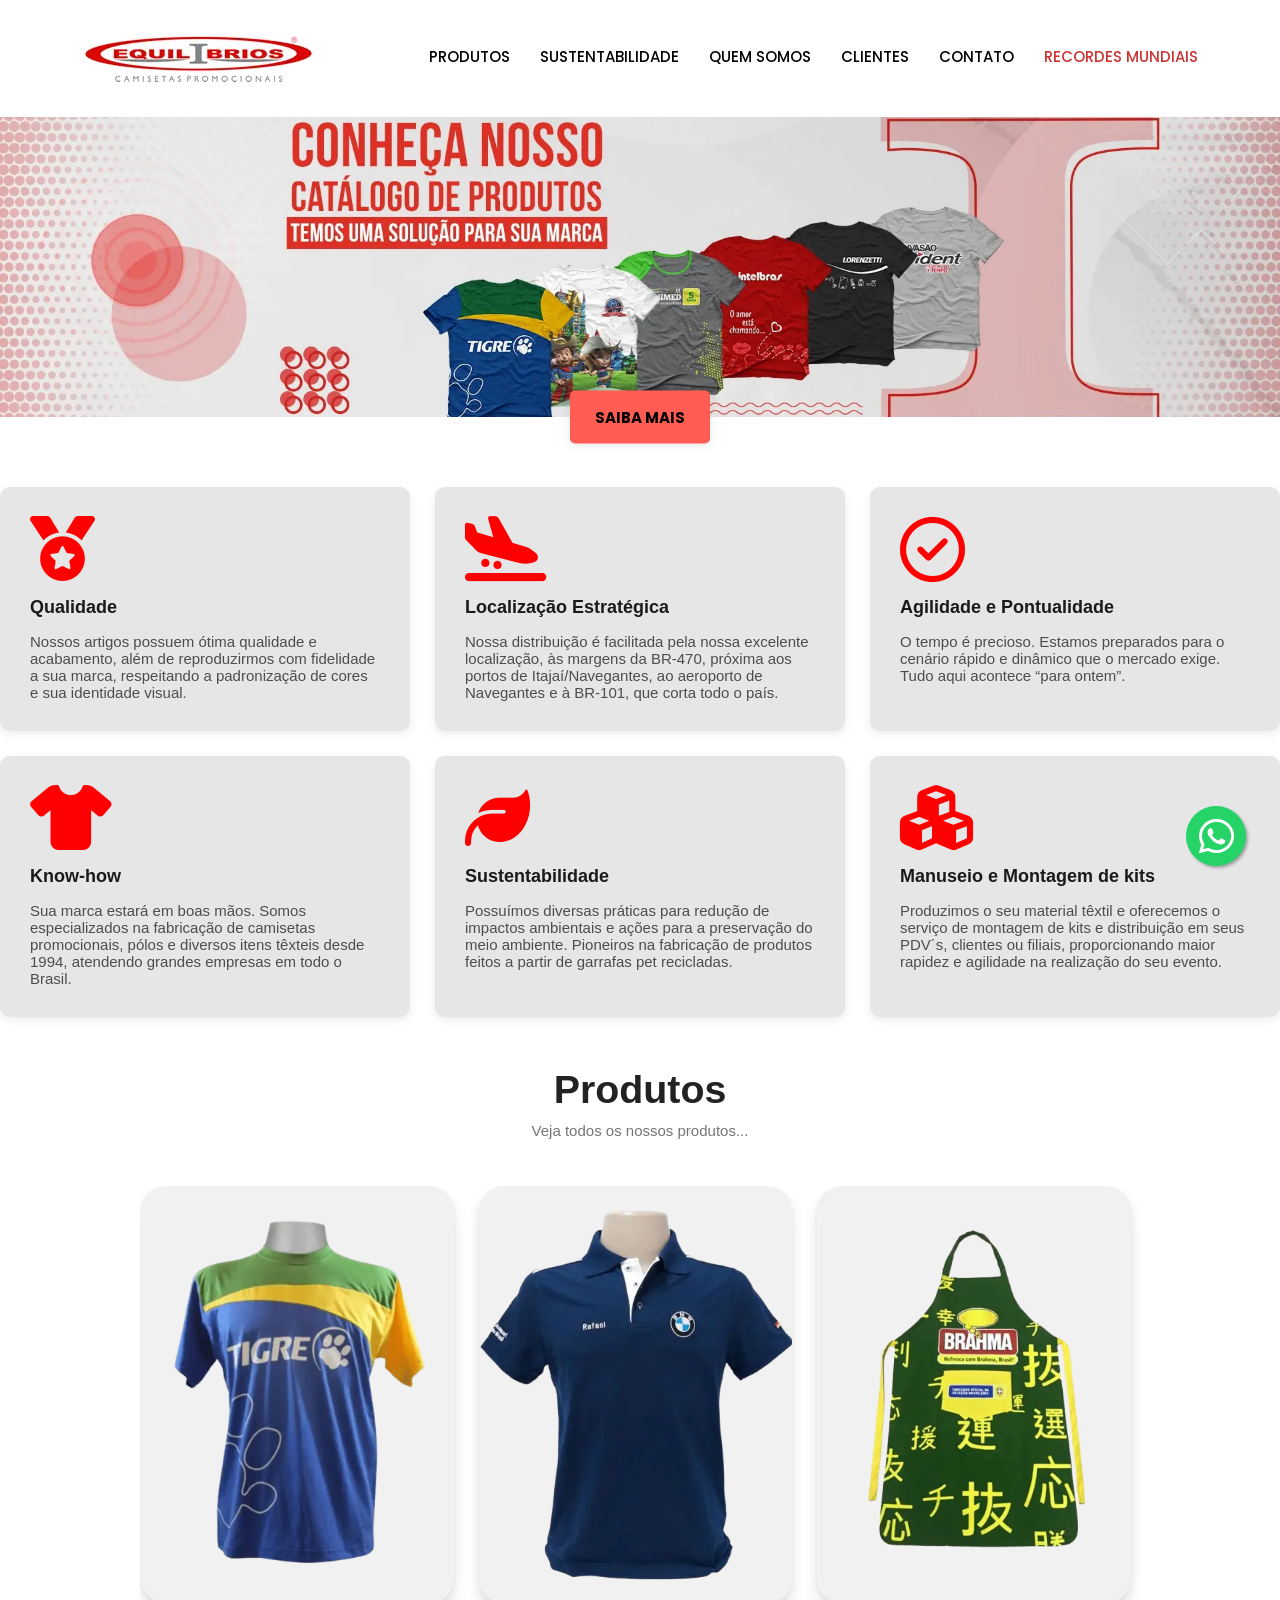
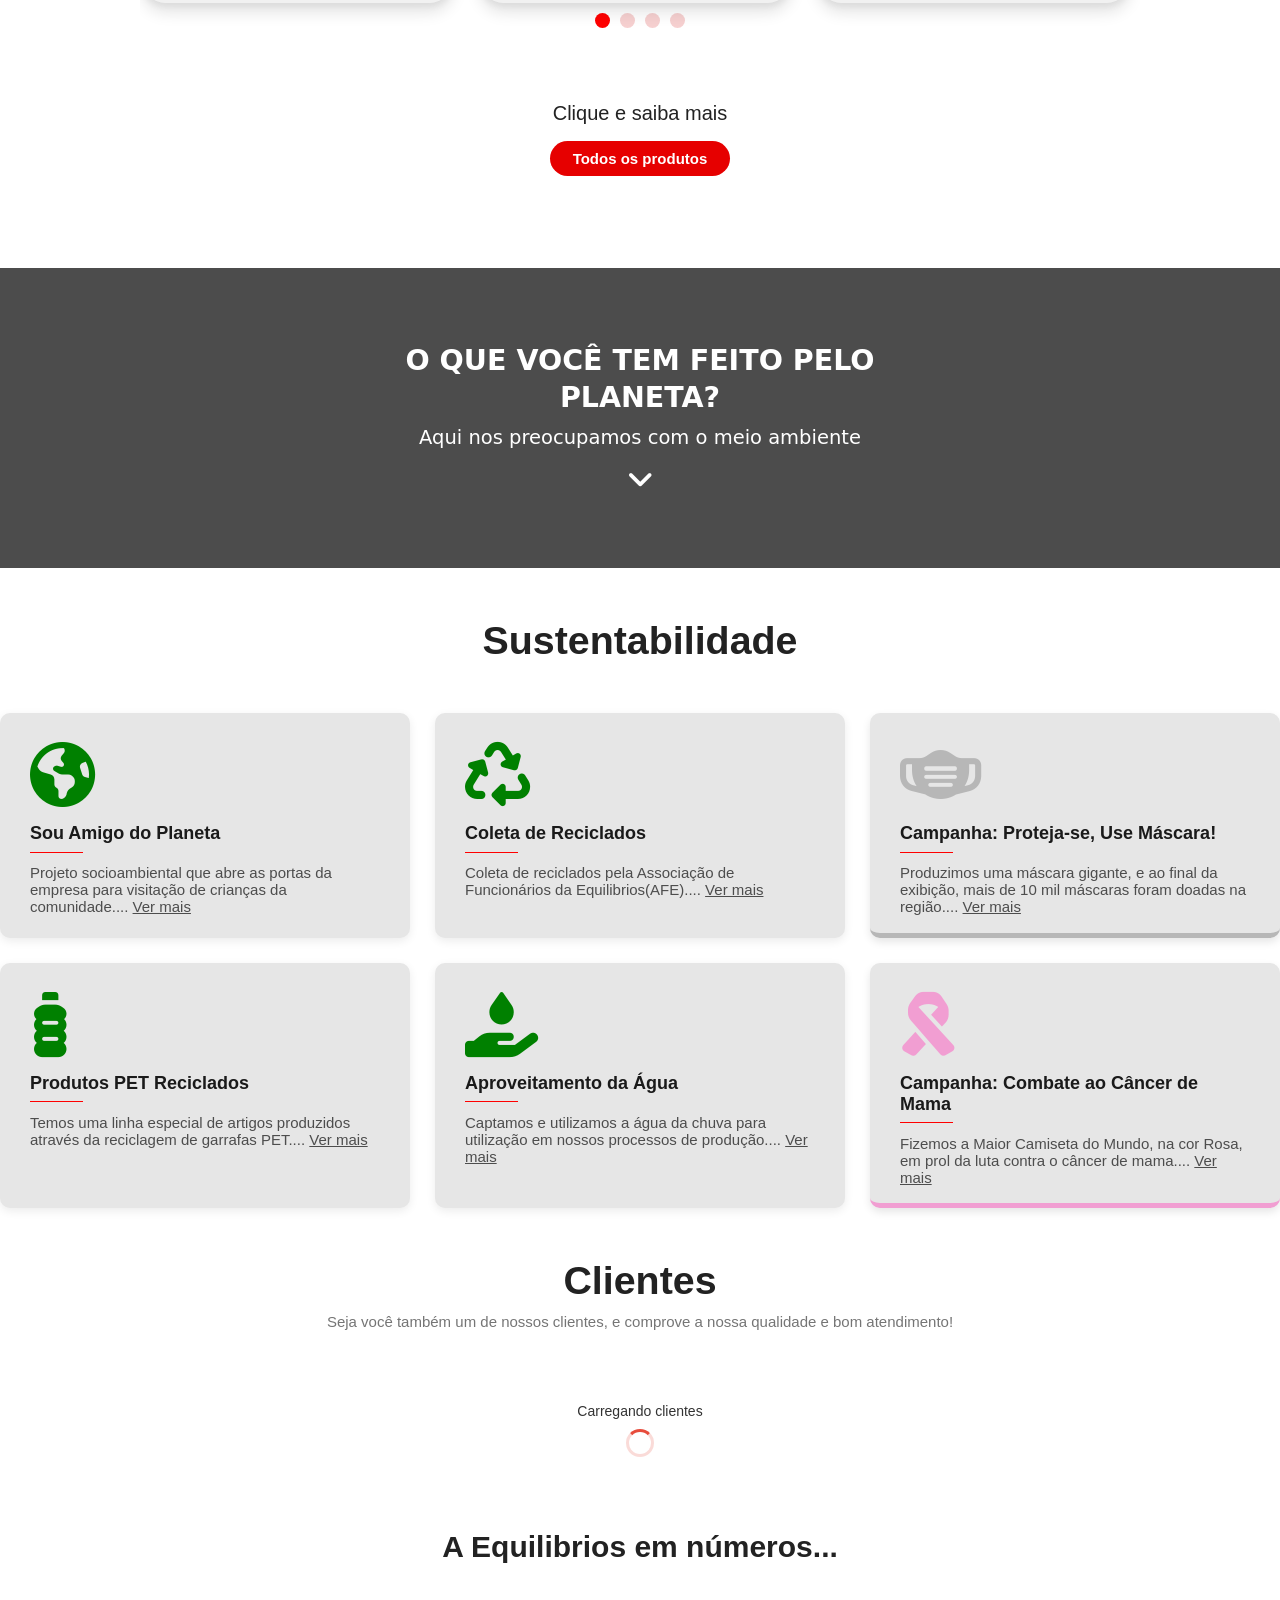
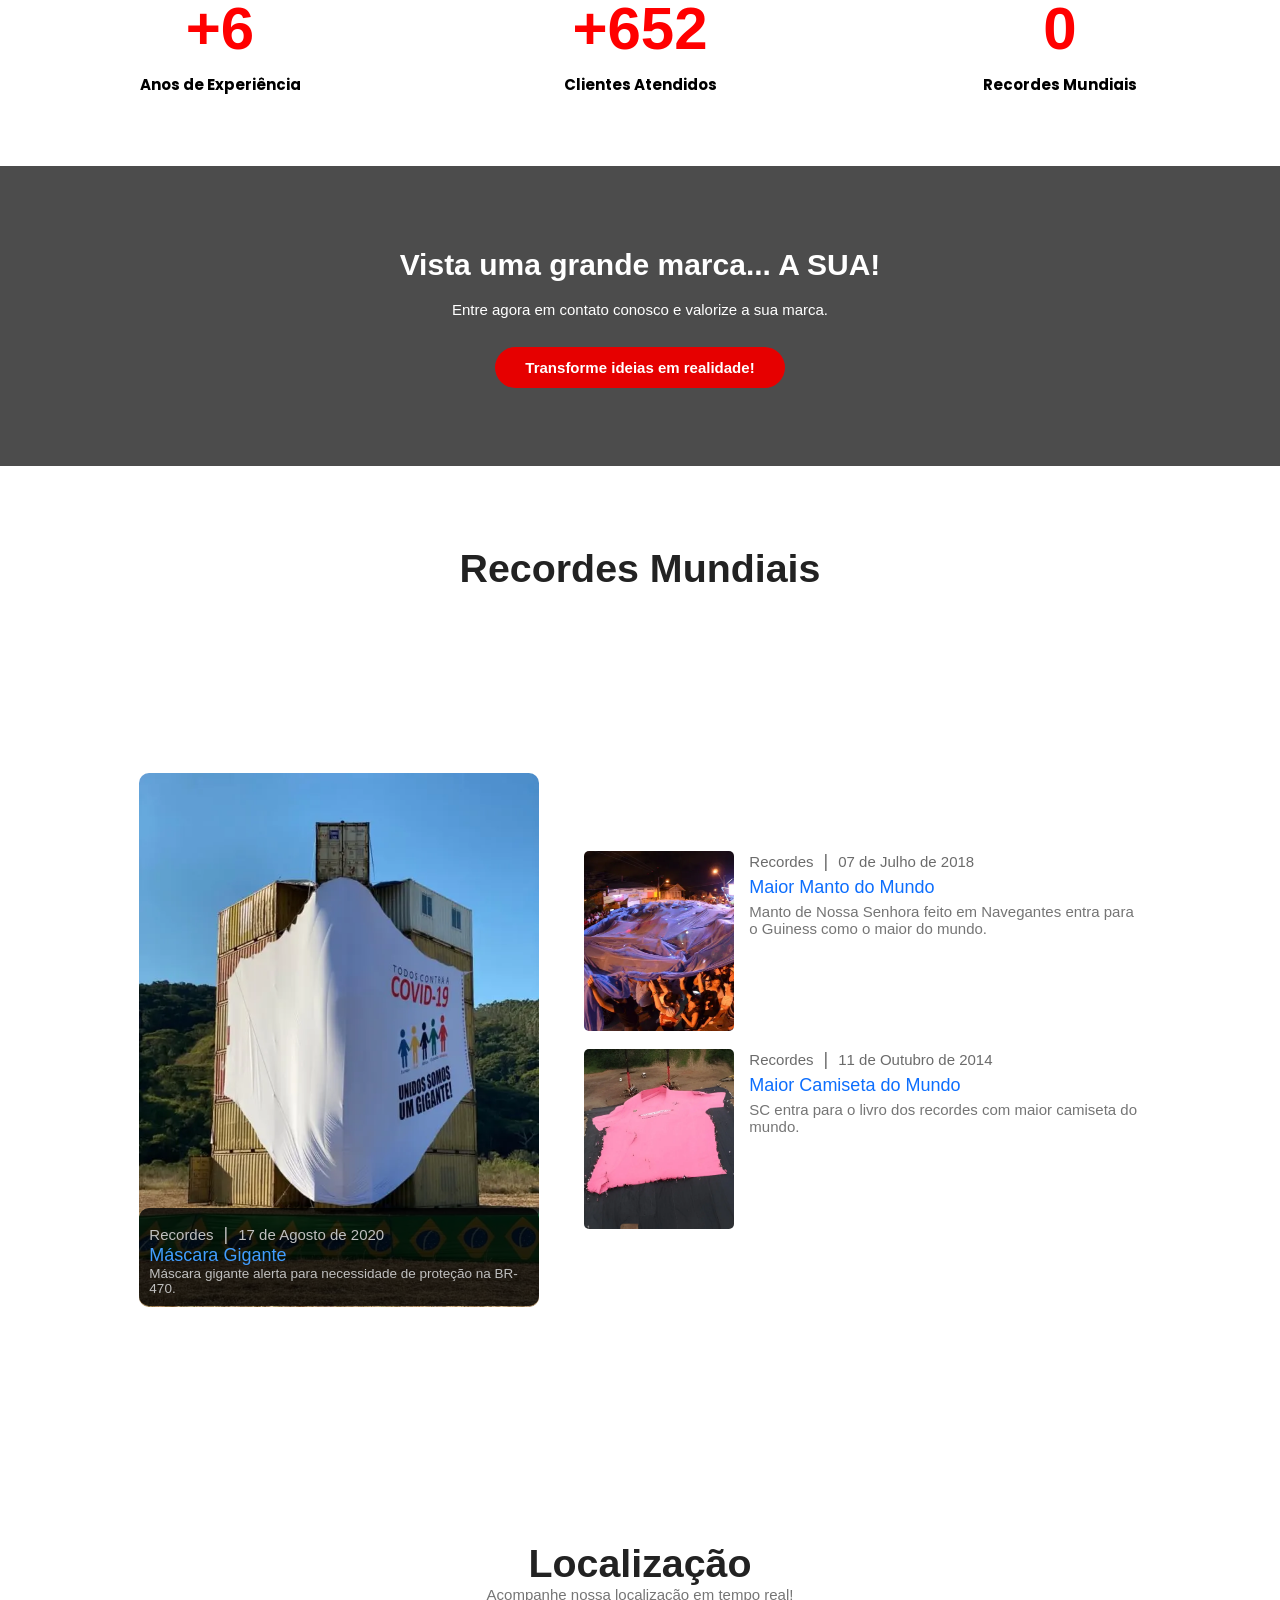
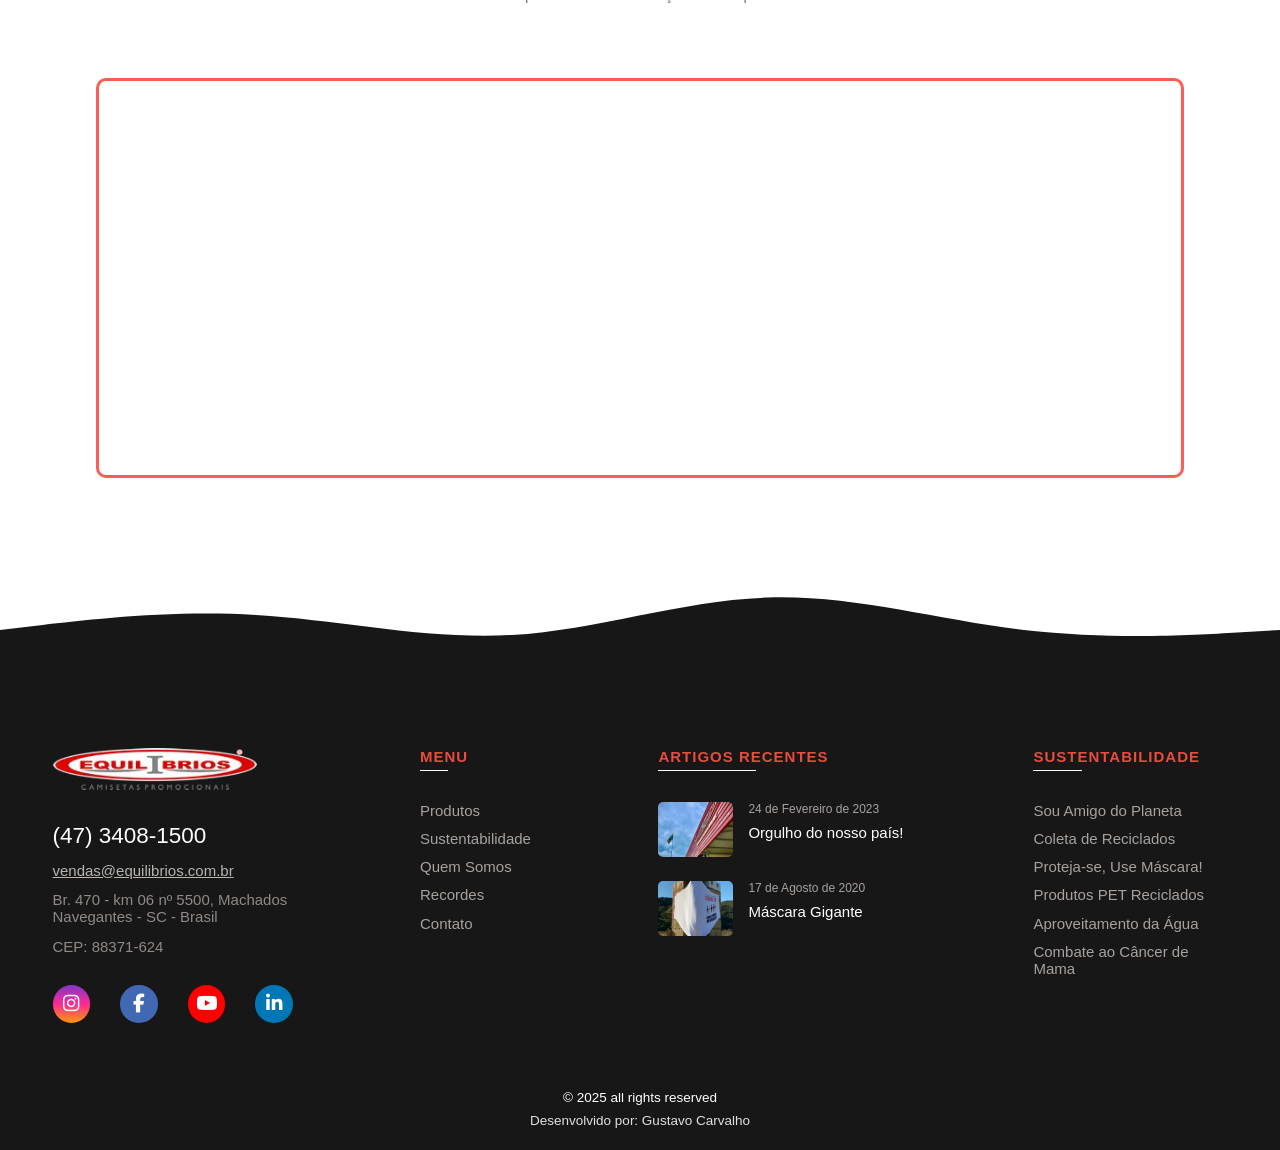
==== commit 7fa23dea: "minificado + css critico" ====
--- a/index.html
+++ b/index.html
@@ -1 +1 @@
-<!DOCTYPE html><html lang="en"><head><meta charset="UTF-8"><meta name="viewport" content="width=device-width, initial-scale=1.0"><meta name="description" content="Equilibrios Camisetas Promocionais: confecção de camisetas promocionais com tecidos de alta qualidade e designs personalizados. Sustentabilidade, inovação e atendimento especializado para empresas. Solicite seu projeto!"><meta name="keywords" content="confeccção têxtil, tecidos sustentáveis, camisetas promocionais"><meta name="author" content="Gustavo Carvalho"><meta name="robots" content="index, follow"><title>Document</title><link rel="stylesheet" href="style.css"><link rel="preconnect" href="https://fonts.googleapis.com"><link rel="preconnect" href="https://fonts.gstatic.com" crossorigin><link rel="dns-prefetch" href="https://cdnjs.cloudflare.com"><link href="https://fonts.googleapis.com/css2?family=Poppins:wght@400;500;700&display=swap" rel="stylesheet"><link rel="preconnect" href="https://cdnjs.cloudflare.com" crossorigin><link rel="stylesheet" href="https://cdnjs.cloudflare.com/ajax/libs/font-awesome/6.4.0/css/all.min.css" integrity="sha512-iecdLmaskl7CVkqkXNQ/ZH/XLlvWZOJyj7Yy7tcenmpD1ypASozpmT/E0iPtmFIB46ZmdtAc9eNBvH0H/ZpiBw==" crossorigin="anonymous" referrerpolicy="no-referrer" /><script defer src="./main.js"></script><link rel="preload" href="./images/img1 (1).webp" as="image" fetchpriority="high"></head><body><header><nav><ul class="icone"><li class="logo-item"><a href="./index.html"><abbr title="Home"><img src="./images/logo.webp" alt="Equilibrios | Home" loading="eager" decoding="async" fetchpriority="high" width="196" height="40"></abbr></a></li></ul><ul class="nav-list"><li class="hideOnMobile"><a href="./Produtos/produtos2.html">Produtos</a></li><li class="hideOnMobile"><a href="./Sustentabilidade/sustentabilidade.html">Sustentabilidade</a></li><li class="hideOnMobile"><a href="./Quem Somos/quemsomos.html">Quem somos</a></li><li class="hideOnMobile"><a href="#clientes">Clientes</a></li><li class="hideOnMobile"><a href="./Contato/contato.html">Contato</a></li><li class="hideOnMobile"><a href="./Recordes Mundiais/recordes.html"><span>Recordes Mundiais</span></a></li><li class="menu-buttom" onclick="showSidebar()"><button aria-label="Abrir menu de navegação"><i class="fa-solid fa-bars" aria-hidden="true"></i></button></li></ul><ul class="nav-list sidebar"><li class="logo-item"><a href="./index.html"><img src="./images/logo.webp" alt="Equilibrios | Home" loading="eager" decoding="async" fetchpriority="high"></a></li><li><a href="./Produtos/produtos2.html">Produtos</a></li><li><a href="./Sustentabilidade/sustentabilidade.html">Sustentabilidade</a></li><li><a href="./Quem Somos/quemsomos.html">Quem somos</a></li><li><a href="#clientes">Clientes</a></li><li><a href="./Contato/contato.html">Contato</a></li><li><a href="./Recordes Mundiais/recordes.html"><span>Recordes Mundiais</span></a></li><li class="logos-container"><a href="https://www.youtube.com/user/blogequilibrios" target="_blank" rel="noopener noreferrer" aria-label="YouTube (abre em nova janela)"><i class="fa-brands fa-youtube" aria-hidden="true"></i></a><a href="https://www.facebook.com/equilibriospromocionais" target="_blank" rel="noopener noreferrer" aria-label="Facebook (abre em nova janela)"><i class="fa-brands fa-facebook-f" aria-hidden="true"></i></a><a href="https://www.instagram.com/equilibrios.camisetas/" target="_blank" rel="noopener noreferrer" aria-label="Instagram (abre em nova janela)"><i class="fa-brands fa-instagram" aria-hidden="true"></i></a><a href="https://www.linkedin.com/company/equilibrioscamisetaspromocionais" target="_blank" rel="noopener noreferrer" aria-label="LinkedIn (abre em nova janela)"><i class="fa-brands fa-linkedin-in" aria-hidden="true"></i></a></li><li class="fechar-wrapper"><div class="fechar" onclick="hideSidebar()"><button aria-label="Fechar menu"><i class="fa-regular fa-circle-xmark"></i></button><p>fechar</p></div></li></ul></nav></header><section class="banner"><img src="./images/img1 (1).webp" alt="Banner principal" class="banner__img" loading="eager" width="1200" height="300" decoding="sync"><a href="./Produtos/produtos2.html" class="banner__link">saiba mais</a></section><div class="grid-container"><div class="cards"><i class="fa-solid fa-medal" aria-hidden="true"></i><h2>Qualidade</h2><p>Nossos artigos possuem ótima qualidade e acabamento, além de reproduzirmos com fidelidade a sua marca, respeitando a padronização de cores e sua identidade visual.</p></div><div class="cards"><i class="fa-solid fa-plane-arrival" aria-hidden="true"></i><h2>Localização Estratégica</h2><p>Nossa distribuição é facilitada pela nossa excelente localização, às margens da BR-470, próxima aos portos de Itajaí/Navegantes, ao aeroporto de Navegantes e à BR-101, que corta todo o país.</p></div><div class="cards"><i class="fa-regular fa-circle-check" aria-hidden="true"></i><h2>Agilidade e Pontualidade</h2><p>O tempo é precioso. Estamos preparados para o cenário rápido e dinâmico que o mercado exige. Tudo aqui acontece “para ontem”.</p></div><div class="cards"><i class="fa-solid fa-shirt" aria-hidden="true"></i><h2>Know-how</h2><p>Sua marca estará em boas mãos. Somos especializados na fabricação de camisetas promocionais, pólos e diversos itens têxteis desde 1994, atendendo grandes empresas em todo o Brasil.</p></div><div class="cards"><i class="fa-solid fa-leaf" aria-hidden="true"></i><h2>Sustentabilidade</h2><p>Possuímos diversas práticas para redução de impactos ambientais e ações para a preservação do meio ambiente. Pioneiros na fabricação de produtos feitos a partir de garrafas pet recicladas.</p></div><div class="cards"><i class="fa-solid fa-cubes" aria-hidden="true"></i><h2>Manuseio e Montagem de kits</h2><p>Produzimos o seu material têxtil e oferecemos o serviço de montagem de kits e distribuição em seus PDV´s, clientes ou filiais, proporcionando maior rapidez e agilidade na realização do seu evento.</p></div></div><div class="produtos"><h1>Produtos</h1><p>Veja todos os nossos produtos...</p></div><div class="catalog"><div class="image-banner"><img src="./images banner/1.webp" alt="Produto 1" decoding="async" width="335" height="446"><img src="./images banner/2.webp" alt="Produto 2" decoding="async" width="335" height="446"><img src="./images banner/3.webp" alt="Produto 3" decoding="async" width="335" height="446"><img src="./images banner/4.webp" alt="Produto 4" loading="lazy" decoding="async" fetchpriority="low" width="335" height="446"><img src="./images banner/5.webp" alt="Produto 5" loading="lazy" decoding="async" fetchpriority="low" width="335" height="446"><img src="./images banner/6.webp" alt="Produto 6" loading="lazy" decoding="async" fetchpriority="low" width="343" height="457"><img src="./images banner/7.webp" alt="Produto 7" loading="lazy" decoding="async" fetchpriority="low" width="343" height="457"><img src="./images banner/8.webp" alt="Produto 8" loading="lazy" decoding="async" fetchpriority="low" width="343" height="457"><img src="./images banner/9.webp" alt="Produto 9" loading="lazy" decoding="async" fetchpriority="low" width="343" height="457"><img src="./images banner/10.webp" alt="Produto 10" loading="lazy" decoding="async" fetchpriority="low" width="343" height="457"><img src="./images banner/11.webp" alt="Produto 11" loading="lazy" decoding="async" fetchpriority="low" width="343" height="457"><img src="./images banner/12.webp" alt="Produto 12" loading="lazy" decoding="async" fetchpriority="low" width="343" height="457"></div><div class="navigation"><label><input type="radio" name="section" value="1" checked><span></span></label><label><input type="radio" name="section" value="2"><span></span></label><label><input type="radio" name="section" value="3"><span></span></label><label><input type="radio" name="section" value="4"><span></span></label></div><div class="arrow-navigation"><button id="prevButton" title="Anterior"><i class="fas fa-chevron-left"></i></button><button id="nextButton" title="Próximo"><i class="fas fa-chevron-right"></i></button></div></div></div><div class="saiba"><p>Clique e saiba mais</p><a href="./Produtos/produtos2.html">Todos os produtos</a></div><section class="floresta"><img data-src="./images/floresta (1) (1).webp" alt="Floresta" class="banner-floresta" loading="lazy" decoding="async" fetchpriority="low"><div class="overlay"></div><div class="conteudo-banner"><h1>O que você tem feito pelo planeta?</h1><p>Aqui nos preocupamos com o meio ambiente</p><i class="fa-solid fa-angle-down"></i></div></section><div class="sustentabilidade"><h1>Sustentabilidade</h1><div class="grid-informar"><div class="informar"><i class="fa-solid fa-earth-americas" aria-hidden="true"></i><a href="./Sustentabilidade/projetos/sou-amigo-do-planeta.html" class="link-titulo">Sou Amigo do Planeta</a><div class="linha-sustentabilidade"></div><a href="./Sustentabilidade/projetos/sou-amigo-do-planeta.html">Projeto socioambiental que abre as portas da empresa para visitação de crianças da comunidade.... <span>Ver mais</span></a></div><div class="informar"><i class="fa-solid fa-recycle" aria-hidden="true"></i><a href="./Sustentabilidade/projetos/coleta.html" class="link-titulo">Coleta de Reciclados</a><div class="linha-sustentabilidade"></div><a href="./Sustentabilidade/projetos/coleta.html">Coleta de reciclados pela Associação de Funcionários da Equilibrios(AFE).... <span>Ver mais</span></a></div><div class="informar"><i class="fa-solid fa-mask-face" aria-hidden="true"></i><a href="./Sustentabilidade/projetos/mascara.html" class="link-titulo">Campanha: Proteja-se, Use Máscara!</a><div class="linha-sustentabilidade"></div><a href="./Sustentabilidade/projetos/mascara.html">Produzimos uma máscara gigante, e ao final da exibição, mais de 10 mil máscaras foram doadas na região.... <span>Ver mais</span></a></div><div class="informar"><i class="fa-solid fa-bottle-water" aria-hidden="true"></i><a href="./Sustentabilidade/projetos/reciclados.html" class="link-titulo">Produtos PET Reciclados</a><div class="linha-sustentabilidade"></div><a href="./Sustentabilidade/projetos/reciclados.html">Temos uma linha especial de artigos produzidos através da reciclagem de garrafas PET.... <span>Ver mais</span></a></div><div class="informar"><i class="fa-solid fa-hand-holding-droplet" aria-hidden="true"></i><a href="./Sustentabilidade/projetos/agua.html" class="link-titulo">Aproveitamento da Água</a><div class="linha-sustentabilidade"></div><a href="./Sustentabilidade/projetos/agua.html">Captamos e utilizamos a água da chuva para utilização em nossos processos de produção.... <span>Ver mais</span></a></div><div class="informar"><i class="fa-solid fa-ribbon" aria-hidden="true"></i><a href="./Sustentabilidade/projetos/camiseta.html" class="link-titulo">Campanha: Combate ao Câncer de Mama</a><div class="linha-sustentabilidade"></div><a href="./Sustentabilidade/projetos/camiseta.html">Fizemos a Maior Camiseta do Mundo, na cor Rosa, em prol da luta contra o câncer de mama.... <span>Ver mais</span></a></div></div></div><section id="clientes"><div class="clientes"><h1>Clientes</h1><p>Seja você também um de nossos clientes, e comprove a nossa qualidade e bom atendimento!</p></div></section><div class="container-slider"><div class="loading-overlay"><div class="spinner-wrapper"><p>Carregando clientes</p><div class="css-spinner"></div></div></div><div class="carrossel real-carrossel"><div class="item-slider" style="--delay: 1s"><img data-src="./images clientes/item1_1.webp" alt="Clientes 1" loading="lazy" fetchpriority="low" decoding="async" width="100" height="75"></div><div class="item-slider" style="--delay: 2s"><img data-src="./images clientes/item1_2.webp" alt="Clientes 2" loading="lazy" fetchpriority="low" decoding="async" width="100" height="75"></div><div class="item-slider" style="--delay: 3s"><img data-src="./images clientes/item1_3.webp" alt="Clientes 3" loading="lazy" fetchpriority="low" decoding="async" width="100" height="71"></div><div class="item-slider" style="--delay: 4s"><img data-src="./images clientes/item1_4.webp" alt="Clientes 4" loading="lazy" fetchpriority="low" decoding="async" width="100" height="71"></div><div class="item-slider" style="--delay: 5s"><img data-src="./images clientes/item1_5.webp" alt="Clientes 5" loading="lazy" fetchpriority="low" decoding="async" width="100" height="71"></div><div class="item-slider" style="--delay: 6s"><img data-src="./images clientes/item1_6.webp" alt="Clientes 6" loading="lazy" fetchpriority="low" decoding="async" width="100" height="71"></div><div class="item-slider" style="--delay: 7s"><img data-src="./images clientes/item1_7.webp" alt="Clientes 7" loading="lazy" fetchpriority="low" decoding="async" width="100" height="71"></div><div class="item-slider" style="--delay: 8s"><img data-src="./images clientes/item1_8.webp" alt="Clientes 8" loading="lazy" fetchpriority="low" decoding="async" width="100" height="71"></div><div class="item-slider" style="--delay: 9s"><img data-src="./images clientes/item1_9.webp" alt="Clientes 9" loading="lazy" fetchpriority="low" decoding="async" width="100" height="71"></div><div class="item-slider" style="--delay: 10s"><img data-src="./images clientes/item1_10.webp" alt="Clientes 10" loading="lazy" fetchpriority="low" decoding="async" width="100" height="71"></div><div class="item-slider" style="--delay: 11s"><img data-src="./images clientes/item1_11.webp" alt="Clientes 11" loading="lazy" fetchpriority="low" decoding="async" width="100" height="71"></div><div class="item-slider" style="--delay: 12s"><img data-src="./images clientes/item1_12.webp" alt="Clientes 12" loading="lazy" fetchpriority="low" decoding="async" width="100" height="71"></div><div class="item-slider" style="--delay: 13s"><img data-src="./images clientes/item1_13.webp" alt="Clientes 13" loading="lazy" fetchpriority="low" decoding="async" width="100" height="75"></div><div class="item-slider" style="--delay: 14s"><img data-src="./images clientes/item1_14.webp" alt="Clientes 14" loading="lazy" fetchpriority="low" decoding="async" width="100" height="75"></div><div class="item-slider" style="--delay: 15s"><img data-src="./images clientes/item1_15.webp" alt="Clientes 15" loading="lazy" fetchpriority="low" decoding="async" width="100" height="71"></div><div class="item-slider" style="--delay: 16s"><img data-src="./images clientes/item1_16.webp" alt="Clientes 16" loading="lazy" fetchpriority="low"decoding="async" width="100" height="71"></div><div class="item-slider" style="--delay: 17s"><img data-src="./images clientes/item1_17.webp" alt="Clientes 17" loading="lazy" fetchpriority="low" decoding="async" width="100" height="71"></div><div class="item-slider" style="--delay: 18s"><img data-src="./images clientes/item1_18.webp" alt="Clientes 18" loading="lazy" fetchpriority="low" decoding="async" width="100" height="75"></div></div></div><div class="numeros"><h1>A Equilibrios em números...</h1><div class="grid-numbers"><div class="number"><h1 class="count" data-target="25">+25</h1><p>Anos de Experiência</p></div><div class="number"><h1 class="count" data-target="2500">+2,5 mil</h1><p>Clientes Atendidos</p></div><div class="number"><h1 class="count" data-target="3">3</h1><p>Recordes Mundiais</p></div></div></div><section class="marca"><img data-src="./images/internet.webp" alt="Fundo tecnológico" class="banner-marca" loading="lazy" decoding="async" fetchpriority="low"><div class="overlay"></div><div class="conteudo-banner"><h1>Vista uma grande marca... A SUA!</h1><p>Entre agora em contato conosco e valorize a sua marca.</p><a href="https://wa.me/554734081500" target="_blank" rel="noopener noreferrer" class="orçamento">Transforme ideias em realidade!</a></div></section><div class="recordes"><h1>Recordes Mundiais</h1></div><div class="container-recordes"><div class="images-wrapper"><div class="main-image"><a href="./Recordes Mundiais/recordes.html#maior-mascara"><img data-src="./images/mascara (1).webp" loading="lazy" decoding="async" fetchpriority="low" alt="Main Article" width="100" height="133"><div class="info"><h2>Atingindo o Impossível!</h2><p>De Navegantes para o Mundo.</p></div></a><div class="bottom-info"><h4><a href="./Recordes Mundiais/recordes.html">Recordes</a><span>|</span>17 de Agosto de 2020 </h4><a href="./Recordes Mundiais/recordes.html#maior-mascara">Máscara Gigante</a><p>Máscara gigante alerta para necessidade de proteção na BR-470.</p></div><div class="mobile-recorde"><h4><a href="./Recordes Mundiais/recordes.html">Recordes</a><span>|</span>17 de Agosto de 2020 </h4><a href="./Recordes Mundiais/recordes.html#maior-mascara">Máscara Gigante</a><p>Máscara gigante alerta para necessidade de proteção na BR-470.</p></div></div><div class="small-images"><div class="image"><div class="image-container"><a href="./Recordes Mundiais/recordes.html#maior-manto"><img data-src="./Recordes Mundiais/guinness/manto (1).webp" loading="lazy" decoding="async" fetchpriority="low" alt="Article 1" width="100" height="125"><div class="info"><h2>Superando Limites!</h2><p>Um símbolo de fé e dedicação.</p></div></a></div><div class="text"><h4><a href="./Recordes Mundiais/recordes.html">Recordes</a><span>|</span>07 de Julho de 2018 </h4><a href="./Recordes Mundiais/recordes.html#maior-manto">Maior Manto do Mundo</a><p>Manto de Nossa Senhora feito em Navegantes entra para o Guiness como o maior do mundo.</p></div></div><div class="image"><div class="image-container"><a href="./Recordes Mundiais/recordes.html#maior-camiseta"><img data-src="./Recordes Mundiais/guinness/maior camiseta.webp" loading="lazy" decoding="async" fetchpriority="low" alt="Article 2" width="100" height="125"><div class="info"><h2>Além dos Limites!</h2><p>Tecido que veste esperança.</p></div></a></div><div class="text"><h4><a href="./Recordes Mundiais/recordes.html">Recordes</a><span>|</span>11 de Outubro de 2014 </h4><a href="./Recordes Mundiais/recordes.html#maior-camiseta">Maior Camiseta do Mundo</a><p>SC entra para o livro dos recordes com maior camiseta do mundo.</p></div></div></div></div></div></div></div><div class="mapa"><h1>Localização</h1><p>Acompanhe nossa localização em tempo real!</p></div><div class="map"><iframe data-src="https://www.google.com/maps/embed?pb=!1m18!1m12!1m3!1d3559.3825094987337!2d-48.69093858932057!3d-26.8595856908882!2m3!1f0!2f0!3f0!3m2!1i1024!2i768!4f13.1!3m3!1m2!1s0x94d8cd71cc8c3ce1%3A0x4a9e81a368d0be63!2sEquilibrios%20Camisetas%20Promocionais!5e0!3m2!1sen!2sbr!4v1735831223911!5m2!1sen!2sbr" width="1500" height="600" style="border:1;" allowfullscreen loading="lazy" referrerpolicy="no-referrer-when-downgrade" title="Localização" allow="geolocation" fetchpriority="low"></iframe></div><footer><div class="waves-container"><svg xmlns="http://www.w3.org/2000/svg" viewBox="0 0 1440 320" preserveAspectRatio="none"><path fill="#171717" fill-opacity="1" d="M0,160L48,149.3C96,139,192,117,288,128C384,139,480,181,576,170.7C672,160,768,96,864,90.7C960,85,1056,139,1152,160C1248,181,1344,171,1392,165.3L1440,160L1440,320L1392,320C1344,320,1248,320,1152,320C1056,320,960,320,864,320C768,320,672,320,576,320C480,320,384,320,288,320C192,320,96,320,48,320L0,320Z"></path></svg></div><div id="footer_content"><div id="footer_contacts"><a href="./index.html"><img data-src="./images/logo.webp" alt="Equilibrios | Home" fetchpriority="low" decoding="async" loading="lazy" class="lazy-img" width="196" height="40"></a><a href="https://wa.me/554734081500" target="_blank" rel="noopener noreferrer" class="footer-numero">(47) 3408-1500</a><a href="mailto:vendas@equilibrios.com.br?subject=Orçamento&body=Gostaria de solicitar um orçamento" class="footer-contato">vendas@equilibrios.com.br</a><p>Br. 470 - km 06 nº 5500, Machados Navegantes - SC - Brasil</p><p>CEP: 88371-624</p><div id="footer_media"><a href="https://www.instagram.com/equilibrios.camisetas/" class="footer-link" id="instagram" target="_blank" rel="noopener noreferrer" aria-label="Instagram (abre em nova janela)"><i class="fa-brands fa-instagram" aria-hidden="true"></i></a><a href="https://www.facebook.com/equilibriospromocionais" class="footer-link" id="facebook" target="_blank" rel="noopener noreferrer" aria-label="Facebook (abre em nova janela)"><i class="fa-brands fa-facebook-f" aria-hidden="true"></i></a><a href="https://www.youtube.com/user/blogequilibrios" class="footer-link" id="youtube" target="_blank" rel="noopener noreferrer" aria-label="YouTube (abre em nova janela)"><i class="fa-brands fa-youtube" aria-hidden="true"></i></a><a href="https://br.linkedin.com/company/equilibrioscamisetaspromocionais" class="footer-link" id="linkedin" target="_blank" rel="noopener noreferrer" aria-label="LinkedIn (abre em nova janela)"><i class="fa-brands fa-linkedin-in" aria-hidden="true"></i></a></div></div><ul class="footer-list"><li><h3>MENU</h3><div class="linha"></div></li><li><a href="./Produtos/produtos2.html" class="footer-link">Produtos</a></li><li><a href="./Sustentabilidade/sustentabilidade.html" class="footer-link">Sustentabilidade</a></li><li><a href="./Quem Somos/quemsomos.html" class="footer-link">Quem Somos</a></li><li><a href="./Recordes Mundiais/recordes.html" class="footer-link">Recordes</a></li><li><a href="./Contato/contato.html" class="footer-link">Contato</a></li></ul><ul class="footer-list"><li><h3>Artigos Recentes</h3><div class="linha"></div></li><li><div class="artigo-container"><a href="./Quem Somos/quemsomos.html"><img data-src="./images/equilibrios.webp" alt="Frente" fetchpriority="low" decoding="async" loading="lazy" class="lazy-img" width="70" height="50"></a><div class="artigo-texto"><p>24 de Fevereiro de 2023</p><a href="./Quem Somos/quemsomos.html">Orgulho do nosso país!</a></div></div></li><li><div class="artigo-container"><a href="./Recordes Mundiais/recordes.html#maior-mascara"><img data-src="./images/mascara (1).webp" alt="Máscara" fetchpriority="low" decoding="async" loading="lazy" class="lazy-img" width="70" height="50"></a><div class="artigo-texto"><p>17 de Agosto de 2020</p><a href="./Recordes Mundiais/recordes.html#maior-mascara">Máscara Gigante</a></div></div></li></ul><ul class="footer-sustentabilidade"><li><h3>Sustentabilidade</h3><div class="linha"></div></li><li><a href="./Sustentabilidade/projetos/sou-amigo-do-planeta.html" class="footer-link">Sou Amigo do Planeta</a></li><li><a href="./Sustentabilidade/projetos/coleta.html" class="footer-link">Coleta de Reciclados</a></li><li><a href="./Sustentabilidade/projetos/mascara.html" class="footer-link">Proteja-se, Use Máscara!</a></li><li><a href="./Sustentabilidade/projetos/reciclados.html" class="footer-link">Produtos PET Reciclados</a></li><li><a href="./Sustentabilidade/projetos/agua.html" class="footer-link">Aproveitamento da Água</a></li><li><a href="./Sustentabilidade/projetos/camiseta.html" class="footer-link">Combate ao Câncer de Mama</a></li></ul></div><div id="footer_copyright"> &#169 2025 all rights reserved </div><div class="footer-desenvolvido"><a href="https://www.linkedin.com/in/gustavo-carvalho-1a204a331/" target="_blank" rel="noopener noreferrer" aria-label="LinkedIn Gustavo Carvalho (abre em nova janela)">Desenvolvido por: Gustavo Carvalho</a></div></footer><div class="fixado"><a href="https://wa.me/554734081500" target="_blank" rel="noopener noreferrer" aria-label="Chat no WhatsApp"><i class="fa-brands fa-whatsapp"></i></a></div></body></html>+<!DOCTYPE html><html lang="en"><head><meta charset="UTF-8"><meta name="viewport" content="width=device-width, initial-scale=1.0"><meta name="description" content="Equilibrios Camisetas Promocionais: confecção de camisetas promocionais com tecidos de alta qualidade e designs personalizados. Sustentabilidade, inovação e atendimento especializado para empresas. Solicite seu projeto!"><meta name="keywords" content="confeccção têxtil, tecidos sustentáveis, camisetas promocionais"><meta name="author" content="Gustavo Carvalho"><meta name="robots" content="index, follow"><title>Document</title><style>*{margin:0;padding:0;text-decoration:none;box-sizing:border-box;border:none;font-size:15px}:root{--cor-primaria:red;--main-font:-apple-system, BlinkMacSystemFont, "Segoe UI", Roboto, "Helvetica Neue", Arial, "Noto Sans", "Liberation Sans", sans-serif, "Apple Color Emoji", "Segoe UI Emoji", "Segoe UI Symbol", "Noto Color Emoji"}.icone{margin-right:-80px;margin-top:10px}.icone img{width:auto;height:auto}nav{font-family:'Poppins',sans-serif;margin-top:20px;display:flex;justify-content:space-around;align-items:center;height:8vh}.nav-list{list-style:none;display:flex}.nav-list li{margin-left:30px}.nav-list a,.nav-list button{font-weight:500;text-transform:uppercase;font-size:1em;color:#000;transition:0.2s}.nav-list a:hover,.nav-list button:hover{color:var(--cor-primaria)}.nav-list span{color:#C33;transition:0.5s}.nav-list span:hover{color:var(--cor-primaria)}.nav-list i{font-size:26px}.menu-buttom{display:none}.menu-buttom button{display:flex;align-items:center;padding:5px}.sidebar{position:fixed;top:0;right:-100%;height:100%;width:250px;background-color:rgb(255 255 255 / .2);backdrop-filter:blur(10px);box-shadow:-10px 0 10px rgb(0 0 0 / .1);flex-direction:column;align-items:flex-start;justify-content:flex-start;transition:0.75s ease-out;z-index:2000;border-radius:15px 0 0 15px;overflow:hidden}.nav-list button,.sidebar button{background:none;border:none;cursor:pointer;padding:0;font:inherit;color:inherit}.sidebar.open{right:0}.sidebar img{height:3rem;width:15rem;margin:15px}.sidebar li{letter-spacing:2px;width:100%;padding-bottom:20px;padding-top:20px}.sidebar a{width:100%}.sidebar i{color:var(--cor-primaria);font-size:30px;display:flex;justify-content:center;align-items:center;margin:15px 0}.logo-item{list-style:none!important}.sidebar>.logo-item{margin-left:0}.sidebar .logos-container{display:flex;gap:30px;justify-content:center;margin:20px 0;padding:0 20px}.sidebar .logos-container i{font-size:20px;margin:0}.fechar-wrapper{margin-top:auto;width:100%;padding:20px 0;border-top:1px solid rgb(0 0 0 / .1);list-style:none!important;margin-left:0!important}.fechar{display:flex;flex-direction:column;align-items:center;gap:8px}.fechar button{background:none;border:none;cursor:pointer;padding:10px;display:flex;justify-content:center}.fechar button i{font-size:30px!important;margin:0!important}.sidebar p{text-transform:uppercase;font-size:.7rem;color:#6b7280;margin:-8px 0 0 0;line-height:1}@media(max-width:1100px){.hideOnMobile{display:none}.menu-buttom{display:block}.icone{margin-right:50px}.icone img{width:85%}}@media(max-width:400px){.sidebar{width:100%}}.banner{position:relative;margin:25px 0 70px;width:100%;height:300px;overflow:visible;display:flex;justify-content:center}.banner__img{position:absolute;width:100%;height:100%;object-fit:cover;z-index:1}.banner__link{position:absolute;z-index:2;top:100%;transform:translateY(-50%);background-color:#ff5c54;padding:15px 25px;border-radius:5px;color:#000;text-transform:uppercase;font-family:'Poppins',sans-serif;font-weight:700;transition:background-color 0.3s,color 0.3s;text-decoration:none;box-shadow:0 2px 10px rgb(0 0 0 / .1)}.banner__link:hover{background-color:#ff0d00;color:#fff}@media (max-width:800px){.banner{height:200px;margin-bottom:60px}.banner__link{padding:12px 20px;font-size:14px;transform:translateY(-55%)}}@media (max-width:400px){.banner{height:150px;margin-bottom:50px}.banner__link{transform:translateY(-40%);transform:translateY(-60%);padding:10px 15px;font-size:12px}}</style><link rel="preload" href="style.css" as="style" onload="this.onload=null;this.rel='stylesheet'"><noscript><link rel="stylesheet" href="style.css"></noscript><link rel="preconnect" href="https://fonts.googleapis.com"><link rel="preconnect" href="https://fonts.gstatic.com" crossorigin><link rel="dns-prefetch" href="https://cdnjs.cloudflare.com"><link href="https://fonts.googleapis.com/css2?family=Poppins:wght@400;500;700&display=swap" rel="stylesheet"><link rel="preconnect" href="https://cdnjs.cloudflare.com" crossorigin><link rel="stylesheet" href="https://cdnjs.cloudflare.com/ajax/libs/font-awesome/6.4.0/css/all.min.css" integrity="sha512-iecdLmaskl7CVkqkXNQ/ZH/XLlvWZOJyj7Yy7tcenmpD1ypASozpmT/E0iPtmFIB46ZmdtAc9eNBvH0H/ZpiBw==" crossorigin="anonymous" referrerpolicy="no-referrer" /><script defer src="./main.js"></script><link rel="preload" href="./images/img1 (1).webp" as="image" fetchpriority="high"></head><body><header><nav><ul class="icone"><li class="logo-item"><a href="./index.html"><abbr title="Home"><img src="./images/logo.webp" alt="Equilibrios | Home" loading="eager" decoding="async" fetchpriority="high" width="196" height="40"></abbr></a></li></ul><ul class="nav-list"><li class="hideOnMobile"><a href="./Produtos/produtos2.html">Produtos</a></li><li class="hideOnMobile"><a href="./Sustentabilidade/sustentabilidade.html">Sustentabilidade</a></li><li class="hideOnMobile"><a href="./Quem Somos/quemsomos.html">Quem somos</a></li><li class="hideOnMobile"><a href="#clientes">Clientes</a></li><li class="hideOnMobile"><a href="./Contato/contato.html">Contato</a></li><li class="hideOnMobile"><a href="./Recordes Mundiais/recordes.html"><span>Recordes Mundiais</span></a></li><li class="menu-buttom" onclick="showSidebar()"><button aria-label="Abrir menu de navegação"><i class="fa-solid fa-bars" aria-hidden="true"></i></button></li></ul><ul class="nav-list sidebar"><li class="logo-item"><a href="./index.html"><img src="./images/logo.webp" alt="Equilibrios | Home" loading="eager" decoding="async" fetchpriority="high"></a></li><li><a href="./Produtos/produtos2.html">Produtos</a></li><li><a href="./Sustentabilidade/sustentabilidade.html">Sustentabilidade</a></li><li><a href="./Quem Somos/quemsomos.html">Quem somos</a></li><li><a href="#clientes">Clientes</a></li><li><a href="./Contato/contato.html">Contato</a></li><li><a href="./Recordes Mundiais/recordes.html"><span>Recordes Mundiais</span></a></li><li class="logos-container"><a href="https://www.youtube.com/user/blogequilibrios" target="_blank" rel="noopener noreferrer" aria-label="YouTube (abre em nova janela)"><i class="fa-brands fa-youtube" aria-hidden="true"></i></a><a href="https://www.facebook.com/equilibriospromocionais" target="_blank" rel="noopener noreferrer" aria-label="Facebook (abre em nova janela)"><i class="fa-brands fa-facebook-f" aria-hidden="true"></i></a><a href="https://www.instagram.com/equilibrios.camisetas/" target="_blank" rel="noopener noreferrer" aria-label="Instagram (abre em nova janela)"><i class="fa-brands fa-instagram" aria-hidden="true"></i></a><a href="https://www.linkedin.com/company/equilibrioscamisetaspromocionais" target="_blank" rel="noopener noreferrer" aria-label="LinkedIn (abre em nova janela)"><i class="fa-brands fa-linkedin-in" aria-hidden="true"></i></a></li><li class="fechar-wrapper"><div class="fechar" onclick="hideSidebar()"><button aria-label="Fechar menu"><i class="fa-regular fa-circle-xmark"></i></button><p>fechar</p></div></li></ul></nav></header><section class="banner"><img src="./images/img1 (1).webp" alt="Banner principal" class="banner__img" loading="eager" width="1200" height="300" decoding="sync"><a href="./Produtos/produtos2.html" class="banner__link">saiba mais</a></section><div class="grid-container"><div class="cards"><i class="fa-solid fa-medal" aria-hidden="true"></i><h2>Qualidade</h2><p>Nossos artigos possuem ótima qualidade e acabamento, além de reproduzirmos com fidelidade a sua marca, respeitando a padronização de cores e sua identidade visual.</p></div><div class="cards"><i class="fa-solid fa-plane-arrival" aria-hidden="true"></i><h2>Localização Estratégica</h2><p>Nossa distribuição é facilitada pela nossa excelente localização, às margens da BR-470, próxima aos portos de Itajaí/Navegantes, ao aeroporto de Navegantes e à BR-101, que corta todo o país.</p></div><div class="cards"><i class="fa-regular fa-circle-check" aria-hidden="true"></i><h2>Agilidade e Pontualidade</h2><p>O tempo é precioso. Estamos preparados para o cenário rápido e dinâmico que o mercado exige. Tudo aqui acontece “para ontem”.</p></div><div class="cards"><i class="fa-solid fa-shirt" aria-hidden="true"></i><h2>Know-how</h2><p>Sua marca estará em boas mãos. Somos especializados na fabricação de camisetas promocionais, pólos e diversos itens têxteis desde 1994, atendendo grandes empresas em todo o Brasil.</p></div><div class="cards"><i class="fa-solid fa-leaf" aria-hidden="true"></i><h2>Sustentabilidade</h2><p>Possuímos diversas práticas para redução de impactos ambientais e ações para a preservação do meio ambiente. Pioneiros na fabricação de produtos feitos a partir de garrafas pet recicladas.</p></div><div class="cards"><i class="fa-solid fa-cubes" aria-hidden="true"></i><h2>Manuseio e Montagem de kits</h2><p>Produzimos o seu material têxtil e oferecemos o serviço de montagem de kits e distribuição em seus PDV´s, clientes ou filiais, proporcionando maior rapidez e agilidade na realização do seu evento.</p></div></div><div class="produtos"><h1>Produtos</h1><p>Veja todos os nossos produtos...</p></div><div class="catalog"><div class="image-banner"><img src="./images banner/1.webp" alt="Produto 1" decoding="async" width="335" height="446"><img src="./images banner/2.webp" alt="Produto 2" decoding="async" width="335" height="446"><img src="./images banner/3.webp" alt="Produto 3" decoding="async" width="335" height="446"><img src="./images banner/4.webp" alt="Produto 4" loading="lazy" decoding="async" fetchpriority="low" width="335" height="446"><img src="./images banner/5.webp" alt="Produto 5" loading="lazy" decoding="async" fetchpriority="low" width="335" height="446"><img src="./images banner/6.webp" alt="Produto 6" loading="lazy" decoding="async" fetchpriority="low" width="343" height="457"><img src="./images banner/7.webp" alt="Produto 7" loading="lazy" decoding="async" fetchpriority="low" width="343" height="457"><img src="./images banner/8.webp" alt="Produto 8" loading="lazy" decoding="async" fetchpriority="low" width="343" height="457"><img src="./images banner/9.webp" alt="Produto 9" loading="lazy" decoding="async" fetchpriority="low" width="343" height="457"><img src="./images banner/10.webp" alt="Produto 10" loading="lazy" decoding="async" fetchpriority="low" width="343" height="457"><img src="./images banner/11.webp" alt="Produto 11" loading="lazy" decoding="async" fetchpriority="low" width="343" height="457"><img src="./images banner/12.webp" alt="Produto 12" loading="lazy" decoding="async" fetchpriority="low" width="343" height="457"></div><div class="navigation"><label><input type="radio" name="section" value="1" checked><span></span></label><label><input type="radio" name="section" value="2"><span></span></label><label><input type="radio" name="section" value="3"><span></span></label><label><input type="radio" name="section" value="4"><span></span></label></div><div class="arrow-navigation"><button id="prevButton" title="Anterior"><i class="fas fa-chevron-left"></i></button><button id="nextButton" title="Próximo"><i class="fas fa-chevron-right"></i></button></div></div></div><div class="saiba"><p>Clique e saiba mais</p><a href="./Produtos/produtos2.html">Todos os produtos</a></div><section class="floresta"><img data-src="./images/floresta (1) (1).webp" alt="Floresta" class="banner-floresta" loading="lazy" decoding="async" fetchpriority="low"><div class="overlay"></div><div class="conteudo-banner"><h1>O que você tem feito pelo planeta?</h1><p>Aqui nos preocupamos com o meio ambiente</p><i class="fa-solid fa-angle-down"></i></div></section><div class="sustentabilidade"><h1>Sustentabilidade</h1><div class="grid-informar"><div class="informar"><i class="fa-solid fa-earth-americas" aria-hidden="true"></i><a href="./Sustentabilidade/projetos/sou-amigo-do-planeta.html" class="link-titulo">Sou Amigo do Planeta</a><div class="linha-sustentabilidade"></div><a href="./Sustentabilidade/projetos/sou-amigo-do-planeta.html">Projeto socioambiental que abre as portas da empresa para visitação de crianças da comunidade.... <span>Ver mais</span></a></div><div class="informar"><i class="fa-solid fa-recycle" aria-hidden="true"></i><a href="./Sustentabilidade/projetos/coleta.html" class="link-titulo">Coleta de Reciclados</a><div class="linha-sustentabilidade"></div><a href="./Sustentabilidade/projetos/coleta.html">Coleta de reciclados pela Associação de Funcionários da Equilibrios(AFE).... <span>Ver mais</span></a></div><div class="informar"><i class="fa-solid fa-mask-face" aria-hidden="true"></i><a href="./Sustentabilidade/projetos/mascara.html" class="link-titulo">Campanha: Proteja-se, Use Máscara!</a><div class="linha-sustentabilidade"></div><a href="./Sustentabilidade/projetos/mascara.html">Produzimos uma máscara gigante, e ao final da exibição, mais de 10 mil máscaras foram doadas na região.... <span>Ver mais</span></a></div><div class="informar"><i class="fa-solid fa-bottle-water" aria-hidden="true"></i><a href="./Sustentabilidade/projetos/reciclados.html" class="link-titulo">Produtos PET Reciclados</a><div class="linha-sustentabilidade"></div><a href="./Sustentabilidade/projetos/reciclados.html">Temos uma linha especial de artigos produzidos através da reciclagem de garrafas PET.... <span>Ver mais</span></a></div><div class="informar"><i class="fa-solid fa-hand-holding-droplet" aria-hidden="true"></i><a href="./Sustentabilidade/projetos/agua.html" class="link-titulo">Aproveitamento da Água</a><div class="linha-sustentabilidade"></div><a href="./Sustentabilidade/projetos/agua.html">Captamos e utilizamos a água da chuva para utilização em nossos processos de produção.... <span>Ver mais</span></a></div><div class="informar"><i class="fa-solid fa-ribbon" aria-hidden="true"></i><a href="./Sustentabilidade/projetos/camiseta.html" class="link-titulo">Campanha: Combate ao Câncer de Mama</a><div class="linha-sustentabilidade"></div><a href="./Sustentabilidade/projetos/camiseta.html">Fizemos a Maior Camiseta do Mundo, na cor Rosa, em prol da luta contra o câncer de mama.... <span>Ver mais</span></a></div></div></div><section id="clientes"><div class="clientes"><h1>Clientes</h1><p>Seja você também um de nossos clientes, e comprove a nossa qualidade e bom atendimento!</p></div></section><div class="container-slider"><div class="loading-overlay"><div class="spinner-wrapper"><p>Carregando clientes</p><div class="css-spinner"></div></div></div><div class="carrossel real-carrossel"><div class="item-slider" style="--delay: 1s"><img data-src="./images clientes/item1_1.webp" alt="Clientes 1" loading="lazy" fetchpriority="low" decoding="async" width="100" height="75"></div><div class="item-slider" style="--delay: 2s"><img data-src="./images clientes/item1_2.webp" alt="Clientes 2" loading="lazy" fetchpriority="low" decoding="async" width="100" height="75"></div><div class="item-slider" style="--delay: 3s"><img data-src="./images clientes/item1_3.webp" alt="Clientes 3" loading="lazy" fetchpriority="low" decoding="async" width="100" height="71"></div><div class="item-slider" style="--delay: 4s"><img data-src="./images clientes/item1_4.webp" alt="Clientes 4" loading="lazy" fetchpriority="low" decoding="async" width="100" height="71"></div><div class="item-slider" style="--delay: 5s"><img data-src="./images clientes/item1_5.webp" alt="Clientes 5" loading="lazy" fetchpriority="low" decoding="async" width="100" height="71"></div><div class="item-slider" style="--delay: 6s"><img data-src="./images clientes/item1_6.webp" alt="Clientes 6" loading="lazy" fetchpriority="low" decoding="async" width="100" height="71"></div><div class="item-slider" style="--delay: 7s"><img data-src="./images clientes/item1_7.webp" alt="Clientes 7" loading="lazy" fetchpriority="low" decoding="async" width="100" height="71"></div><div class="item-slider" style="--delay: 8s"><img data-src="./images clientes/item1_8.webp" alt="Clientes 8" loading="lazy" fetchpriority="low" decoding="async" width="100" height="71"></div><div class="item-slider" style="--delay: 9s"><img data-src="./images clientes/item1_9.webp" alt="Clientes 9" loading="lazy" fetchpriority="low" decoding="async" width="100" height="71"></div><div class="item-slider" style="--delay: 10s"><img data-src="./images clientes/item1_10.webp" alt="Clientes 10" loading="lazy" fetchpriority="low" decoding="async" width="100" height="71"></div><div class="item-slider" style="--delay: 11s"><img data-src="./images clientes/item1_11.webp" alt="Clientes 11" loading="lazy" fetchpriority="low" decoding="async" width="100" height="71"></div><div class="item-slider" style="--delay: 12s"><img data-src="./images clientes/item1_12.webp" alt="Clientes 12" loading="lazy" fetchpriority="low" decoding="async" width="100" height="71"></div><div class="item-slider" style="--delay: 13s"><img data-src="./images clientes/item1_13.webp" alt="Clientes 13" loading="lazy" fetchpriority="low" decoding="async" width="100" height="75"></div><div class="item-slider" style="--delay: 14s"><img data-src="./images clientes/item1_14.webp" alt="Clientes 14" loading="lazy" fetchpriority="low" decoding="async" width="100" height="75"></div><div class="item-slider" style="--delay: 15s"><img data-src="./images clientes/item1_15.webp" alt="Clientes 15" loading="lazy" fetchpriority="low" decoding="async" width="100" height="71"></div><div class="item-slider" style="--delay: 16s"><img data-src="./images clientes/item1_16.webp" alt="Clientes 16" loading="lazy" fetchpriority="low"decoding="async" width="100" height="71"></div><div class="item-slider" style="--delay: 17s"><img data-src="./images clientes/item1_17.webp" alt="Clientes 17" loading="lazy" fetchpriority="low" decoding="async" width="100" height="71"></div><div class="item-slider" style="--delay: 18s"><img data-src="./images clientes/item1_18.webp" alt="Clientes 18" loading="lazy" fetchpriority="low" decoding="async" width="100" height="75"></div></div></div><div class="numeros"><h1>A Equilibrios em números...</h1><div class="grid-numbers"><div class="number"><h1 class="count" data-target="25">+25</h1><p>Anos de Experiência</p></div><div class="number"><h1 class="count" data-target="2500">+2,5 mil</h1><p>Clientes Atendidos</p></div><div class="number"><h1 class="count" data-target="3">3</h1><p>Recordes Mundiais</p></div></div></div><section class="marca"><img data-src="./images/internet.webp" alt="Fundo tecnológico" class="banner-marca" loading="lazy" decoding="async" fetchpriority="low"><div class="overlay"></div><div class="conteudo-banner"><h1>Vista uma grande marca... A SUA!</h1><p>Entre agora em contato conosco e valorize a sua marca.</p><a href="https://wa.me/554734081500" target="_blank" rel="noopener noreferrer" class="orçamento">Transforme ideias em realidade!</a></div></section><div class="recordes"><h1>Recordes Mundiais</h1></div><div class="container-recordes"><div class="images-wrapper"><div class="main-image"><a href="./Recordes Mundiais/recordes.html#maior-mascara"><img data-src="./images/mascara (1).webp" loading="lazy" decoding="async" fetchpriority="low" alt="Main Article" width="100" height="133"><div class="info"><h2>Atingindo o Impossível!</h2><p>De Navegantes para o Mundo.</p></div></a><div class="bottom-info"><h4><a href="./Recordes Mundiais/recordes.html">Recordes</a><span>|</span>17 de Agosto de 2020 </h4><a href="./Recordes Mundiais/recordes.html#maior-mascara">Máscara Gigante</a><p>Máscara gigante alerta para necessidade de proteção na BR-470.</p></div><div class="mobile-recorde"><h4><a href="./Recordes Mundiais/recordes.html">Recordes</a><span>|</span>17 de Agosto de 2020 </h4><a href="./Recordes Mundiais/recordes.html#maior-mascara">Máscara Gigante</a><p>Máscara gigante alerta para necessidade de proteção na BR-470.</p></div></div><div class="small-images"><div class="image"><div class="image-container"><a href="./Recordes Mundiais/recordes.html#maior-manto"><img data-src="./Recordes Mundiais/guinness/manto (1).webp" loading="lazy" decoding="async" fetchpriority="low" alt="Article 1" width="100" height="125"><div class="info"><h2>Superando Limites!</h2><p>Um símbolo de fé e dedicação.</p></div></a></div><div class="text"><h4><a href="./Recordes Mundiais/recordes.html">Recordes</a><span>|</span>07 de Julho de 2018 </h4><a href="./Recordes Mundiais/recordes.html#maior-manto">Maior Manto do Mundo</a><p>Manto de Nossa Senhora feito em Navegantes entra para o Guiness como o maior do mundo.</p></div></div><div class="image"><div class="image-container"><a href="./Recordes Mundiais/recordes.html#maior-camiseta"><img data-src="./Recordes Mundiais/guinness/maior camiseta.webp" loading="lazy" decoding="async" fetchpriority="low" alt="Article 2" width="100" height="125"><div class="info"><h2>Além dos Limites!</h2><p>Tecido que veste esperança.</p></div></a></div><div class="text"><h4><a href="./Recordes Mundiais/recordes.html">Recordes</a><span>|</span>11 de Outubro de 2014 </h4><a href="./Recordes Mundiais/recordes.html#maior-camiseta">Maior Camiseta do Mundo</a><p>SC entra para o livro dos recordes com maior camiseta do mundo.</p></div></div></div></div></div></div></div><div class="mapa"><h1>Localização</h1><p>Acompanhe nossa localização em tempo real!</p></div><div class="map"><iframe data-src="https://www.google.com/maps/embed?pb=!1m18!1m12!1m3!1d3559.3825094987337!2d-48.69093858932057!3d-26.8595856908882!2m3!1f0!2f0!3f0!3m2!1i1024!2i768!4f13.1!3m3!1m2!1s0x94d8cd71cc8c3ce1%3A0x4a9e81a368d0be63!2sEquilibrios%20Camisetas%20Promocionais!5e0!3m2!1sen!2sbr!4v1735831223911!5m2!1sen!2sbr" width="1500" height="600" style="border:1;" allowfullscreen loading="lazy" referrerpolicy="no-referrer-when-downgrade" title="Localização" allow="geolocation" fetchpriority="low"></iframe></div><footer><div class="waves-container"><svg xmlns="http://www.w3.org/2000/svg" viewBox="0 0 1440 320" preserveAspectRatio="none"><path fill="#171717" fill-opacity="1" d="M0,160L48,149.3C96,139,192,117,288,128C384,139,480,181,576,170.7C672,160,768,96,864,90.7C960,85,1056,139,1152,160C1248,181,1344,171,1392,165.3L1440,160L1440,320L1392,320C1344,320,1248,320,1152,320C1056,320,960,320,864,320C768,320,672,320,576,320C480,320,384,320,288,320C192,320,96,320,48,320L0,320Z"></path></svg></div><div id="footer_content"><div id="footer_contacts"><a href="./index.html"><img data-src="./images/logo.webp" alt="Equilibrios | Home" fetchpriority="low" decoding="async" loading="lazy" class="lazy-img" width="196" height="40"></a><a href="https://wa.me/554734081500" target="_blank" rel="noopener noreferrer" class="footer-numero">(47) 3408-1500</a><a href="mailto:vendas@equilibrios.com.br?subject=Orçamento&body=Gostaria de solicitar um orçamento" class="footer-contato">vendas@equilibrios.com.br</a><p>Br. 470 - km 06 nº 5500, Machados Navegantes - SC - Brasil</p><p>CEP: 88371-624</p><div id="footer_media"><a href="https://www.instagram.com/equilibrios.camisetas/" class="footer-link" id="instagram" target="_blank" rel="noopener noreferrer" aria-label="Instagram (abre em nova janela)"><i class="fa-brands fa-instagram" aria-hidden="true"></i></a><a href="https://www.facebook.com/equilibriospromocionais" class="footer-link" id="facebook" target="_blank" rel="noopener noreferrer" aria-label="Facebook (abre em nova janela)"><i class="fa-brands fa-facebook-f" aria-hidden="true"></i></a><a href="https://www.youtube.com/user/blogequilibrios" class="footer-link" id="youtube" target="_blank" rel="noopener noreferrer" aria-label="YouTube (abre em nova janela)"><i class="fa-brands fa-youtube" aria-hidden="true"></i></a><a href="https://br.linkedin.com/company/equilibrioscamisetaspromocionais" class="footer-link" id="linkedin" target="_blank" rel="noopener noreferrer" aria-label="LinkedIn (abre em nova janela)"><i class="fa-brands fa-linkedin-in" aria-hidden="true"></i></a></div></div><ul class="footer-list"><li><h3>MENU</h3><div class="linha"></div></li><li><a href="./Produtos/produtos2.html" class="footer-link">Produtos</a></li><li><a href="./Sustentabilidade/sustentabilidade.html" class="footer-link">Sustentabilidade</a></li><li><a href="./Quem Somos/quemsomos.html" class="footer-link">Quem Somos</a></li><li><a href="./Recordes Mundiais/recordes.html" class="footer-link">Recordes</a></li><li><a href="./Contato/contato.html" class="footer-link">Contato</a></li></ul><ul class="footer-list"><li><h3>Artigos Recentes</h3><div class="linha"></div></li><li><div class="artigo-container"><a href="./Quem Somos/quemsomos.html"><img data-src="./images/equilibrios.webp" alt="Frente" fetchpriority="low" decoding="async" loading="lazy" class="lazy-img" width="70" height="50"></a><div class="artigo-texto"><p>24 de Fevereiro de 2023</p><a href="./Quem Somos/quemsomos.html">Orgulho do nosso país!</a></div></div></li><li><div class="artigo-container"><a href="./Recordes Mundiais/recordes.html#maior-mascara"><img data-src="./images/mascara (1).webp" alt="Máscara" fetchpriority="low" decoding="async" loading="lazy" class="lazy-img" width="70" height="50"></a><div class="artigo-texto"><p>17 de Agosto de 2020</p><a href="./Recordes Mundiais/recordes.html#maior-mascara">Máscara Gigante</a></div></div></li></ul><ul class="footer-sustentabilidade"><li><h3>Sustentabilidade</h3><div class="linha"></div></li><li><a href="./Sustentabilidade/projetos/sou-amigo-do-planeta.html" class="footer-link">Sou Amigo do Planeta</a></li><li><a href="./Sustentabilidade/projetos/coleta.html" class="footer-link">Coleta de Reciclados</a></li><li><a href="./Sustentabilidade/projetos/mascara.html" class="footer-link">Proteja-se, Use Máscara!</a></li><li><a href="./Sustentabilidade/projetos/reciclados.html" class="footer-link">Produtos PET Reciclados</a></li><li><a href="./Sustentabilidade/projetos/agua.html" class="footer-link">Aproveitamento da Água</a></li><li><a href="./Sustentabilidade/projetos/camiseta.html" class="footer-link">Combate ao Câncer de Mama</a></li></ul></div><div id="footer_copyright"> &#169 2025 all rights reserved </div><div class="footer-desenvolvido"><a href="https://www.linkedin.com/in/gustavo-carvalho-1a204a331/" target="_blank" rel="noopener noreferrer" aria-label="LinkedIn Gustavo Carvalho (abre em nova janela)">Desenvolvido por: Gustavo Carvalho</a></div></footer><div class="fixado"><a href="https://wa.me/554734081500" target="_blank" rel="noopener noreferrer" aria-label="Chat no WhatsApp"><i class="fa-brands fa-whatsapp"></i></a></div></body></html>
--- a/style.css
+++ b/style.css
@@ -1,2014 +1 @@
-*{
-    margin: 0;
-    padding: 0;
-    text-decoration: none;
-    box-sizing: border-box;
-    border: none;
-    font-size: 15px;
-}
-
-:root{
-    --cor-primaria: red;
-    --main-font: -apple-system, BlinkMacSystemFont, "Segoe UI", Roboto, "Helvetica Neue", Arial, "Noto Sans", "Liberation Sans", sans-serif, "Apple Color Emoji", "Segoe UI Emoji", "Segoe UI Symbol", "Noto Color Emoji";
-}
-
-/* HEADER */
-
-.icone{
-    margin-right: -80px;
-    margin-top: 10px;
-}
-
-.icone img{
-    width: auto;
-    height: auto;
-}
-
-nav{
-    font-family: 'Poppins', sans-serif;
-    margin-top: 20px;
-    display: flex;
-    justify-content: space-around;
-    align-items: center;
-    height: 8vh;
-}
-
-.nav-list{
-    list-style: none;
-    display: flex;
-}
-
-.nav-list li{
-    margin-left: 30px;
-}
-
-.nav-list a,
-.nav-list button {
-    font-weight: 500;
-    text-transform: uppercase;
-    font-size: 1.0em;
-    color: black;
-    transition: 0.2s;
-}
-
-.nav-list a:hover,
-.nav-list button:hover {
-    color: var(--cor-primaria);
-}
-
-.nav-list span{
-    color: #CC3333;
-    transition: 0.5s;
-}
-
-.nav-list span:hover{
-    color: var(--cor-primaria);
-}
-
-.nav-list i{
-    font-size: 26px;
-}
-
-.menu-buttom{
-    display: none;
-}
-
-.menu-buttom button {
-    display: flex;
-    align-items: center;
-    padding: 5px;
-}
-
-/* NAV CELULAR */
-
-.sidebar{
-    position: fixed;
-    top: 0;
-    right: -100%;
-    height: 100%;
-    width: 250px;
-    background-color: rgba(255, 255, 255, 0.2);
-    backdrop-filter: blur(10px);
-    box-shadow: -10px 0 10px rgba(0, 0, 0, 0.1);
-    flex-direction: column;
-    align-items: flex-start;
-    justify-content: flex-start;
-    transition: 0.75s ease-out;
-    z-index: 2000;
-    border-radius: 15px 0 0 15px;
-    overflow: hidden;
-}
-
-.nav-list button,
-.sidebar button {
-    background: none;
-    border: none;
-    cursor: pointer;
-    padding: 0;
-    font: inherit;
-    color: inherit;
-}
-
-.sidebar.open {
-    right: 0;
-}
-
-.sidebar img{
-    height: 3rem;
-    width: 15rem;
-    margin: 15px;
-}
-
-.sidebar li{
-    letter-spacing: 2px;
-    width: 100%;
-    padding-bottom: 20px;
-    padding-top: 20px;
-}
-
-.sidebar a{
-    width: 100%;
-}
-
-.sidebar i {
-    color: var(--cor-primaria);
-    font-size: 30px;
-    display: flex;
-    justify-content: center;
-    align-items: center;
-    margin: 15px 0; /* Espaçamento vertical uniforme */
-}
-
-.logo-item {
-    list-style: none !important;
-}
-
-.sidebar > .logo-item {
-    margin-left: 0;
-}
-
-/* ===== REDES SOCIAIS ===== */
-.sidebar .logos-container {
-    display: flex;
-    gap: 30px;
-    justify-content: center;
-    margin: 20px 0;
-    padding: 0 20px;
-}
-
-.sidebar .logos-container i {
-    font-size: 20px;
-    margin: 0;
-}
-
-.fechar-wrapper {
-    margin-top: auto;
-    width: 100%;
-    padding: 20px 0;
-    border-top: 1px solid rgba(0,0,0,0.1);
-    list-style: none !important;
-    margin-left: 0 !important;
-}
-
-.fechar {
-    display: flex;
-    flex-direction: column;
-    align-items: center;
-    gap: 8px;
-}
-
-.fechar button {
-    background: none;
-    border: none;
-    cursor: pointer;
-    padding: 10px;
-    display: flex;
-    justify-content: center;
-}
-
-.fechar button i {
-    font-size: 30px !important;
-    margin: 0 !important;
-}
-
-.sidebar p {
-    text-transform: uppercase;
-    font-size: 0.7rem;
-    color: #6b7280;
-    margin: -8px 0 0 0;
-    line-height: 1;
-}
-
-@media(max-width: 1100px){
-    .hideOnMobile{
-        display: none;
-    }
-    .menu-buttom{
-        display: block;
-    }
-    .icone{
-        margin-right: 50px;
-    }
-    .icone img{
-        width: 85%;
-    }
-}
-
-@media(max-width: 400px){
-    .sidebar{
-        width: 100%;
-    }
-}
-
-/* BANNER */
-
-.banner {
-    position: relative;
-    margin: 25px 0 70px;
-    width: 100%;
-    height: 300px;
-    overflow: visible;
-    display: flex;
-    justify-content: center;
-  }
-  
-  .banner__img {
-    position: absolute;
-    width: 100%;
-    height: 100%;
-    object-fit: cover;
-    z-index: 1;
-  }
-
-/* Posicione o link com posição relativa (evita margin-top frágil) */
-.banner__link {
-    position: absolute;
-    z-index: 2;
-    top: 100%;
-    transform: translateY(-50%);
-    background-color: #ff5c54;
-    padding: 15px 25px;
-    border-radius: 5px;
-    color: #000;
-    text-transform: uppercase;
-    font-family: 'Poppins', sans-serif;
-    font-weight: 700;
-    transition: background-color 0.3s, color 0.3s;
-    text-decoration: none;
-    box-shadow: 0 2px 10px rgba(0,0,0,0.1);
-}
-
-.banner__link:hover {
-  background-color: #ff0d00;
-  color: #fff;
-}
-
-/* Media queries simplificadas com variáveis CSS */
-@media (max-width: 800px) {
-    .banner {
-      height: 200px;
-      margin-bottom: 60px;
-    }
-    
-    .banner__link {
-      padding: 12px 20px;
-      font-size: 14px;
-      transform: translateY(-55%);
-    }
-  }
-  
-  @media (max-width: 400px) {
-    .banner {
-      height: 150px;
-      margin-bottom: 50px;
-    }
-    
-    .banner__link {
-      transform: translateY(-40%); /* 60% dentro / 40% fora */
-      transform: translateY(-60%); /* 40% dentro / 60% fora */
-      padding: 10px 15px;
-      font-size: 12px;
-    }
-  }
-
-/* EMPRESA */
-
-/* CARDS */
-
-.cards{
-    font-family: var(--main-font);
-    padding: 2em;
-    border-radius: 10px;
-    background-color: hsl(0,0%,90%);
-    box-shadow: 0 3px 10px hsla(0, 0%, 0%, 0.08);
-    text-align: left;
-}
-
-.cards h2{
-    margin-bottom: 15px;
-    font-weight: 600;
-    color: hsl(0, 0%, 10%);
-    font-size: 18px;
-}
-
-.cards p{
-    color: hsl(0, 0%, 30%);
-}
-
-.cards i{
-    margin-bottom: 10px;
-    color: var(--cor-primaria);
-    height: 70px;
-    font-size: 65px;
-}
-
-.grid-container{
-    display: grid;
-    grid-template-columns: repeat(auto-fit, minmax(350px, 1fr));
-    gap: 25px;
-    justify-content: center;
-}
-
-/* PRODUTOS */
-
-.produtos{
-    margin-top: 50px;
-    text-align: center;
-    font-family: var(--main-font);
-}
-
-.produtos h1{
-    margin-bottom: 10px;
-    color: rgb(34, 34, 34);
-    font-size: clamp(1.5rem, 4vw + 1rem, 2.625rem);
-}
-
-.produtos p{
-    font-size: clamp(0.9375rem, 0.5vw + 0.8rem, 1rem);
-    color: #757575;
-    margin-bottom: clamp(1.5rem, 5vw, 3.125rem);
-}
-
-.saiba{
-    margin-top: 70px;
-    text-align: center;
-    margin-bottom: 100px;
-}
-
-.saiba p{
-    margin-bottom: 25px;
-    color: rgb(34, 34, 34);
-    font-size: 20px;
-    font-weight: 400;
-    font-family: var(--main-font);
-}
-
-.saiba a{
-    background-color: #e60000;
-    padding: 9px 23px 9px 23px;
-    border-radius: 20px;
-    font-size: 100%;
-    font-weight: 600;
-    font-family: var(--main-font);
-    transition: 0.5s;
-    color: #fff;
-}
-
-.saiba a:hover{
-    color: #000000;
-    background-color: #ff5c54;
-}
-
-/* PRODUTOS BANNER */
-
-/* Contêiner principal */
-.catalog {
-    position: relative; /* Para posicionar as setas absolutamente */
-    max-width: 1000px;
-    margin: 0 auto;
-    overflow: hidden;
-  }
-  
-  /* Contêiner de imagens */
-  .image-banner {
-    display: flex;
-    gap: 25px;
-    transition: transform 0.5s ease-in-out;
-    transform: translateX(0);
-  }
-  
-  /* Imagens */
-  .image-banner img {
-    width: calc(33.33% - 20px);
-    max-width: 350px;
-    flex-shrink: 0;
-    border-radius: 25px;
-    box-shadow: 0 10px 15px rgba(0, 0, 0, 0.1), 0 4px 6px rgba(0, 0, 0, 0.05);
-    object-fit: cover;
-    height: auto;
-    background-color: #b4b2b12f;
-  }
-
-/* Navegação */
-.navigation {
-  margin-top: 10px;
-  display: flex;
-  justify-content: center;
-  gap: 10px;
-}
-
-.navigation input {
-  display: none; /* Esconde os inputs */
-}
-
-.navigation span {
-  width: 15px;
-  height: 15px;
-  border-radius: 50%;
-  background-color: #eea9a98a;
-  display: inline-block;
-  transition: background-color 0.5s ease;
-  cursor: pointer;
-}
-
-.navigation span:hover{
-    background-color: #FF8A8A;
-}
-
-.navigation input:checked + span {
-  background-color: var(--cor-primaria);
-}
-
-.arrow-navigation {
-    display: none; /* Escondido por padrão */
-}
-
-.arrow-navigation button {
-    position: absolute;
-    top: 50%;
-    transform: translateY(-50%);
-    background: rgba(255, 255, 255, 0.8);
-    border: none;
-    border-radius: 50%;
-    width: 40px;
-    height: 40px;
-    cursor: pointer;
-    box-shadow: 0 2px 5px rgba(0,0,0,0.2);
-    transition: all 0.3s ease;
-}
-
-.arrow-navigation button:hover {
-    background: #fff;
-    box-shadow: 0 3px 8px rgba(0,0,0,0.3);
-}
-
-#prevButton {
-    left: 10px;
-}
-
-#nextButton {
-    right: 10px;
-}
-
-@media (max-width: 768px) {
-    .navigation {
-        display: none; /* Esconde os dots em mobile */
-    }
-    
-    .arrow-navigation {
-        display: block; /* Mostra as setas em mobile */
-    }
-    
-    .image-banner img {
-        /* Mantém o tamanho original do card */
-        width: auto !important;
-        max-width: 100%;
-        min-width: calc(100% - 30px); /* Espaço para as setas */
-        height: auto;
-        margin: 0 15px;
-        scroll-snap-align: center;
-        
-        /* Centralização vertical e horizontal */
-        transform: translateX(0);
-        flex-shrink: 0;
-    }
-    
-    .catalog {
-        padding: 0 20px;
-    }
-}
-
-@media (max-width: 480px) {
-    .image-banner img {
-        width: 100%;
-        margin: 0;
-    }
-    
-    .arrow-navigation button {
-        width: 35px;
-        height: 35px;
-    }
-    
-    .fas {
-        font-size: 14px;
-    }
-}
-
-/* BANNER FLORESTA */
-
-.floresta {
-    width: 100%;
-    min-height: 300px;
-    display: flex;
-    align-items: center;
-    justify-content: center;
-    padding: 40px 20px;
-    box-sizing: border-box;
-    margin: 50px 0;
-    position: relative;
-    overflow: hidden;
-}
-
-.banner-floresta {
-    position: absolute;
-    width: 100%;
-    height: 100%;
-    object-fit: cover;
-    z-index: 1;
-}
-
-.banner-floresta, .banner-marca {
-  will-change: opacity;
-  opacity: 0;
-  transition: opacity 0.5s cubic-bezier(0.4, 0, 0.2, 1);
-}
-
-.banner-floresta.loaded, .banner-marca.loaded {
-  opacity: 1;
-}
-
-.overlay {
-    position: absolute;
-    width: 100%;
-    height: 100%;
-    background: linear-gradient(rgba(0, 0, 0, 0.5), rgba(0, 0, 0, 0.5));
-    z-index: 2;
-}
-
-.conteudo-banner {
-    text-align: center;
-    max-width: 800px;
-    margin: 0 auto;
-    z-index: 3;
-}
-
-.floresta h1 {
-    color: #fff;
-    font-size: clamp(1.4rem, 3.2vw, 1.9rem);
-    text-transform: uppercase;
-    font-family: system-ui, sans-serif;
-    line-height: 1.3;
-    margin-bottom: 10px;
-}
-
-.floresta p {
-    color: #fff;
-    font-size: clamp(1rem, 2vw, 1.3rem);
-    font-family: system-ui, sans-serif;
-    margin-bottom: 15px;
-}
-
-.floresta i {
-    color: #fff;
-    font-size: clamp(1.5rem, 3vw, 2rem);
-    animation: baixo 2s ease-in-out infinite;
-}
-
-@keyframes baixo {
-    0%, 100% {
-        transform: translateY(0);
-    }
-    50% {
-        transform: translateY(20px);
-    }
-}
-
-@media (max-width: 768px) {
-    .floresta {
-        min-height: 250px;
-        margin: 40px 0;
-        padding: 30px 15px;
-    }
-    
-    .floresta h1 {
-        font-size: clamp(1.3rem, 3vw, 1.7rem);
-    }
-    
-    .floresta p {
-        margin-bottom: 25px;
-    }
-}
-
-@media (max-width: 480px) {
-    .floresta {
-        min-height: 200px;
-        margin: 30px 0;
-        padding: 20px 10px;
-    }
-    
-    .floresta h1 {
-        font-size: clamp(1.2rem, 2.8vw, 1.5rem);
-    }
-    
-    @keyframes baixo {
-        0%, 100% {
-            transform: translateY(0);
-        }
-        50% {
-            transform: translateY(10px);
-        }
-    }
-}
-
-/* SUSTENTABILIDADE */
-
-.sustentabilidade{
-    margin-top: 50px;
-    text-align: center;
-    font-family: var(--main-font);
-}
-
-.sustentabilidade h1{
-    margin-bottom: 50px;
-    color: rgb(34, 34, 34);
-    font-size: clamp(1.5rem, 4vw + 1rem, 2.625rem);
-}
-
-.grid-informar{
-    display: grid;
-    grid-template-columns: repeat(auto-fit, minmax(350px, 1fr));
-    gap: 25px;
-    justify-content: center;
-}
-
-.informar{
-    font-family: var(--main-font);
-    padding: 2em;
-    border-radius: 10px;
-    background-color: hsl(0,0%,90%);
-    box-shadow: 0 3px 10px hsla(0, 0%, 0%, 0.08);
-    text-align: left;
-}
-
-.informar a{
-    color: hsl(0, 0%, 30%);
-    transition: 0.3s;
-}
-
-.informar .link-titulo{
-    margin-bottom: 15px;
-    font-weight: 600;
-    color: hsl(0, 0%, 10%);
-    font-size: 18px;
-    display: block;
-    width: fit-content;
-}
-
-.informar a:hover{
-    color: var(--cor-primaria);
-}
-
-.informar i{
-    margin-bottom: 10px;
-    color: green;
-    height: 70px;
-    font-size: 65px;
-}
-
-.informar span{
-    text-decoration: underline;
-}
-
-.informar .linha-sustentabilidade{
-    margin-top: -0.5rem;
-    width: 15%;
-    height: 0.1%;
-    background-color: var(--cor-primaria);
-    margin-bottom: 0.8rem;
-}
-
-.grid-informar .informar:nth-child(3) i{
-    color: #B7B7B7;
-}
-
-.grid-informar .informar:nth-child(6) i{
-    color: #F19ED2;
-}
-
-.grid-informar .informar:nth-child(3){
-    border-bottom: 5px solid #B7B7B7;
-    box-shadow: 0 4px 8px rgba(0, 0, 0, 0.1);
-}
-
-.grid-informar .informar:nth-child(6){
-    border-bottom:  5px solid #F19ED2;
-    box-shadow: 0 4px 8px rgba(0, 0, 0, 0.1);
-}
-
-/* CLIENTES */
-
-.clientes{
-    margin-top: 50px;
-    text-align: center;
-    font-family: var(--main-font);
-    margin-bottom: 50px;
-}
-
-.clientes h1{
-    margin-bottom: clamp(0.5rem, 1.5vw, 10px);
-    color: rgb(34, 34, 34);
-    font-size: clamp(1.5rem, 4vw + 1rem, 2.625rem);
-}
-
-.clientes p{
-    font-size: clamp(0.9375rem, 0.5vw + 0.8rem, 1rem);
-    color: #757575;
-    max-width: 800px; /* Limita largura para melhor leitura */
-    margin: 0 auto; /* Centraliza */
-    padding: 0 15px; /* Previne colagem nas bordas */
-}
-
-/* SLIDER */
-
-.container-slider{
-    position: relative;
-    width: 100%;
-    height: 100px;
-    mask-image: linear-gradient(to right, transparent, #000 10% 90%, transparent);
-    overflow: hidden;
-}
-
-.carrossel{
-    width: calc(100px * 18);
-    display: flex;
-    position: relative;
-}
-
-.item-slider{
-    width: 100px;
-    height: 50px;
-    position: absolute;
-    left: 100%;
-    animation: autoRun 18s linear infinite;
-    animation-delay: var(--delay);
-    cursor: pointer;
-    filter: grayscale(0);
-    transition: all 0.5s ease;
-    opacity: 0;
-    will-change: opacity;
-}
-
-.item-slider img{
-    width: 100%;
-    border-radius: 10px;
-    opacity: 0;
-    transition: opacity 0.5s ease;
-    will-change: opacity;
-}
-
-.container-slider.loaded .item-slider img{
-    opacity: 1;
-}
-
-.container-slider.loaded:hover .item-slider {
-    filter: grayscale(1);
-    animation-play-state: paused;
-}
-
-.container-slider.loaded .item-slider {
-    opacity: 1;
-}
-
-.container-slider.loaded .item-slider:hover {
-    filter: grayscale(0);
-}
-
-@keyframes autoRun {
-    from{
-        left: 100%;
-    }
-    to{
-        transform: translateX(calc((-100px + 20px) * 30));
-    }
-}
-
-/* SPINNER */
-
-.loading-overlay {
-    position: absolute;
-    top: 0;
-    left: 0;
-    width: 100%;
-    height: 100%;
-    display: flex;
-    align-items: center;
-    justify-content: center;
-    z-index: 1000;
-    background: transparent;
-}
-
-.spinner-wrapper {
-    display: flex;
-    flex-direction: column;
-    align-items: center;
-    gap: 10px;
-    animation: fadeIn 0.5s ease;
-}
-
-.spinner-wrapper p {
-    font-family: var(--main-font);
-    margin: 0;
-    color: #333;
-    font-size: 14px;
-    font-weight: 500;
-}
-
-.fa-spinner {
-    font-size: 24px;
-    color: black;
-    animation: spin 1.2s linear infinite;
-}
-
-/* Animações */
-@keyframes spin {
-    0% { transform: rotate(0deg); }
-    100% { transform: rotate(360deg); }
-}
-
-@keyframes fadeIn {
-    from { opacity: 0; }
-    to { opacity: 1; }
-}
-
-/* Garantir que some quando o primeiro item aparecer */
-.loading-overlay.hidden {
-    opacity: 0;
-    transition: opacity 0.5s ease-in-out;
-}
-
-/* Substituição direta do FA-Spinner */
-.css-spinner {
-    width: 28px;
-    height: 28px;
-    border: 3px solid rgba(231, 76, 60, 0.2);
-    border-top-color: #e74c3c;
-    border-radius: 50%;
-    animation: css-spin 1s linear infinite;
-}
-
-@keyframes css-spin {
-    0% { transform: rotate(0deg); }
-    100% { transform: rotate(360deg); }
-}
-
-/* NÚMEROS */
-
-.numeros{
-    margin-top: 50px;
-    text-align: center;
-    font-family: var(--main-font);
-}
-
-.numeros h1{
-    font-size: clamp(1.5rem, 1.2rem + 1.2vw, 2rem);
-    margin-bottom: 10px;
-    color: rgb(34, 34, 34);
-}
-
-.grid-numbers{
-    display: grid;
-    grid-template-columns: repeat(auto-fit, minmax(350px, 1fr));
-    gap: 20px;
-    justify-content: center;
-    padding: 20px;
-}
-
-.number{
-    margin: auto;
-    text-align: center;
-}
-
-.number h1{
-    color: var(--cor-primaria);
-    font-size: clamp(2rem, 1rem + 4vw, 4rem);
-}
-
-.number p{
-    font-weight: 700;
-    font-family: 'Poppins', sans-serif;
-}
-
-.count{
-    opacity: 0;
-    transform: translateY(30px);
-    transition: opacity 1s, transform 1s;
-}
-  
-.number.in-view .count{
-    opacity: 1;
-    transform: translateY(0);
-}
-
-@media (max-width: 800px) {
-    .grid-numbers {
-        gap: 80px;
-    }
-}
-
-@media (max-width: 400px) {
-    .grid-numbers {
-        gap: 50px;
-    }
-}
-
-/* MARCA */
-
-.marca {
-    width: 100%;
-    min-height: 300px;
-    display: flex;
-    align-items: center;
-    justify-content: center;
-    padding: 40px 20px;
-    box-sizing: border-box;
-    margin-top: 50px;
-    position: relative;
-    overflow: hidden;
-    font-family: var(--main-font);
-}
-
-.banner-marca {
-    position: absolute;
-    width: 100%;
-    height: 100%;
-    object-fit: cover;
-    z-index: 1;
-}
-
-.overlay {
-    position: absolute;
-    width: 100%;
-    height: 100%;
-    background: linear-gradient(rgba(0, 0, 0, 0.7), rgba(0, 0, 0, 0.7));
-    z-index: 2;
-}
-
-.conteudo-banner {
-    text-align: center;
-    max-width: 600px;
-    margin: 0 auto;
-    width: 100%; /* Garante que não ultrapasse a largura do container */
-    padding: 0 15px; /* Prevenção de colisão com bordas */
-    z-index: 3;
-}
-
-.marca h1 {
-    color: #fff;
-    font-size: clamp(1.4rem, 3.2vw, 2rem);
-    line-height: 1.3;
-    margin: 0 auto 15px;
-    max-width: 90%;
-}
-
-.marca p {
-    color: #fff;
-    font-size: clamp(0.85rem, 1.6vw, 1rem);
-    margin: 0 auto 25px;
-    max-width: 85%;
-    line-height: 1.5;
-}
-
-.marca .orçamento {
-    display: inline-flex;
-    align-items: center;
-    justify-content: center;
-    background-color: #e60000;
-    color: #fff;
-    padding: 12px 30px;
-    border-radius: 25px;
-    font-size: clamp(0.9rem, 1.6vw, 1rem);
-    text-decoration: none;
-    transition: all 0.3s ease;
-    font-weight: 600;
-    width: fit-content;
-    margin: 0 auto;
-    white-space: nowrap;
-}
-
-.marca .orçamento:hover {
-    background-color: #ff5c54;
-    transform: translateY(-2px);
-    box-shadow: 0 3px 12px rgba(255, 92, 84, 0.3);
-}
-
-@media (max-width: 768px) {
-    .marca {
-        min-height: 250px;
-        margin-top: 40px;
-        padding: 30px 15px;
-    }
-    
-    .marca h1 {
-        max-width: 100%;
-    }
-}
-
-@media (max-width: 480px) {
-    .marca {
-        min-height: 200px;
-        margin-top: 30px;
-        padding: 20px 10px;
-    }
-    
-    .marca .orçamento {
-        padding: 10px 20px;
-        width: 100%;
-        max-width: 280px;
-        white-space: normal;
-    }
-    
-    .marca p {
-        max-width: 95%;
-    }
-}
-
-/* RECORDES MUNDIAIS */
-
-.recordes{
-    margin-top: 80px;
-    text-align: center;
-    font-family: var(--main-font);
-}
-
-.recordes h1{
-    color: rgb(34, 34, 34);
-    font-size: clamp(1.5rem, 4vw + 1rem, 2.625rem);
-}
-
-.container-recordes{
-    display: flex;
-    justify-content: center;
-    align-items: center;
-    height: 100vh;
-    font-family: var(--main-font);
-    padding: 40px 20px;
-}
-
-.images-wrapper{
-    display: flex;
-    gap: 25px;
-    align-items: center;
-    justify-content: center;
-    flex-wrap: wrap;
-}
-
-.main-image{
-    position: relative;
-    width: 400px;
-    border-radius: 10px;
-}
-
-.main-image img,
-.small-images img,
-.mobile-recorde img {
-  opacity: 0;
-  transition: opacity 0.5s ease-in-out;
-}
-
-/* Classe que será adicionada via JavaScript */
-.main-image img.loaded,
-.small-images img.loaded,
-.mobile-recorde img.loaded {
-  opacity: 1;
-}
-
-.main-image img{
-    width: 400px;
-    height: auto;
-    border-radius: 10px;
-    transition: transform 0.3s ease;
-    object-fit: cover;
-}
-
-.main-image:hover img{
-    transform: scale(1.05);
-}
-
-.main-image .info {
-    position: absolute;
-    top: 0%; /* Criando espaço proporcional acima */
-    left: 0%; /* Criando espaço proporcional à esquerda */
-    width: 100%; /* Menor que o tamanho total da imagem */
-    height: 78%; /* Menor que o tamanho total da imagem */
-    background: rgba(0, 0, 0, 0.6);
-    color: #fff;
-    display: flex;
-    flex-direction: column;
-    justify-content: center;
-    align-items: center;
-    opacity: 0;
-    border-radius: 10px;
-    transition: opacity 0.3s ease;
-}
-
-.main-image:hover .info{
-    opacity: 1;
-}
-
-.main-image .bottom-info{
-    position: absolute;
-    bottom: 4px;
-    left: 0;
-    width: 100%;
-    background: rgba(0, 0, 0, 0.8);
-    color: rgb(255, 255, 255);
-    padding: 10px;
-    text-align: left;
-    border-radius: 10px;
-}
-
-.main-image .bottom-info h4{
-    font-weight: 500;
-    margin: 6px 0 0;
-    font-size: 1em;
-    color: hsl(0, 0%, 75%);
-}
-
-.main-image .bottom-info a{
-    color: hsl(211, 100%, 63%); 
-    text-decoration: none;
-    font-size: 18px;
-    font-weight: 500;
-    display: inline-block;
-    transition: all 0.3s ease-in-out;
-}
-
-.main-image .bottom-info a:hover{
-    text-decoration: underline;
-    color: hsl(211, 100%, 75%);
-}
-
-.main-image .bottom-info p{
-    margin: 0;
-    font-size: 0.9em;
-    color: hsl(0, 0%, 75%);
-}
-
-.main-image .bottom-info span{
-    padding: 0px 10px;
-    color: hsl(0, 0%, 75%);
-    font-weight: 300;
-    font-size: 1.2em;
-}
-
-.main-image .bottom-info a:nth-child(1){
-    color: hsl(0, 0%, 75%);
-    font-size: 15px;
-}
-
-.small-images{
-    display: flex;
-    flex-direction: column;
-    gap: 15px;
-    margin-left: 20px;
-    width: 45%;
-}
-
-.image-container{
-    position: relative;
-    width: 150px;
-    height: auto;
-    border-radius: 5px;
-}
-
-.image-container img{
-    width: 150px;
-    height: 180px;
-    border-radius: 5px;
-    transition: transform 0.3s ease;
-    object-fit: cover;
-}
-
-.image-container:hover img{
-    transform: scale(1.05);
-}
-
-.image-container .info{
-    position: absolute;
-    top: 1px;
-    left: 2px;
-    width: 146px;
-    height: 97%;
-    background: rgba(0, 0, 0, 0.6);
-    color: #fff;
-    display: flex;
-    flex-direction: column;
-    justify-content: center;
-    align-items: center;
-    opacity: 0;
-    transition: opacity 0.3s ease;
-    border-radius: 5px;
-}
-
-.image-container:hover .info{
-    opacity: 1;
-}
-
-.image-container .info h2{
-    color: #fff;
-}
-
-.image-container .info p{
-    font-size: 0.7em;
-    color: #fff;
-}
-
-.small-images .image{
-    display: flex;
-    align-items: flex-start;
-    gap: 15px;
-}
-
-.small-images .text{
-    display: flex;
-    flex-direction: column;
-    align-items: flex-start;
-    justify-content: center;
-    gap: 5px;
-}
-
-.small-images h4{
-    font-weight: 500;
-    margin: 0;
-    font-size: 1em;
-    color: #6B6B6B;
-}
-
-.small-images .text a{
-    color: #0D6EFD;
-    text-decoration: none;
-    font-size: 18px;
-    font-weight: 500;
-    display: inline-block;
-    transition: all 0.3s ease-in-out;
-}
-
-.small-images a:hover{
-    text-decoration: underline;
-    color: #0165d1;
-}
-
-.small-images p{
-    color: #757575;
-}
-
-.text a:nth-child(1){
-    color: #6B6B6B;
-    font-size: 15px;
-}
-
-.text span{
-    padding: 0px 10px;
-    color: #6B6B6B;
-    font-weight: 300;
-    font-size: 1.2em;
-}
-
-.main-image .mobile-recorde {
-    display: none;
-  }
-
-  @media (max-width: 864px) {
-
-    .container-recordes{
-        height: auto;
-        padding: 50px 0;
-    }
-
-    .recordes {
-        margin-top: 40px;
-    }
-
-    .recordes h1 {
-        font-size: 32px;
-        padding: 0 15px;
-    }
-
-    .images-wrapper {
-      display: flex;
-      flex-direction: column;
-      align-items: flex-start;
-      gap: 15px;
-    }
-  
-    .main-image {
-      display: flex;
-      width: auto;
-      padding-left: 20px;
-    }
-  
-    .main-image img {
-      width: 100px;
-      height: auto;
-      object-fit: cover;
-    }
-  
-    .main-image .info,
-    .main-image .bottom-info {
-      display: none;
-    }
-  
-    .small-images a{
-      display: flex;
-      flex-direction: column;
-      align-items: flex-start;
-      gap: 20px;
-    }
-  
-    .image {
-      display: flex;
-      align-items: center; /* Alinha imagem e texto verticalmente */
-      width: 100%; /* Garante que o conteúdo ocupe a largura total */
-      gap: 10px; /* Define um pequeno espaçamento entre a imagem e o texto */
-    }
-  
-    .image img {
-      width: 100px;
-      height: 125px;
-      object-fit: cover;
-    }
-  
-    /* Removendo a quebra de linha nos textos das small-images */
-    .small-images .text h4, 
-    .small-images .text a, 
-    .small-images .text span {
-      white-space: nowrap; /* Impede a quebra de linha */
-    }
-  
-    .image-container .info {
-      display: none;
-    }
-  
-    .image-container:hover img {
-      transform: none;
-    }
-  
-    .main-image:hover img {
-      transform: none;
-    }
-  
-    /* Ajustando o texto nas small-images para telas menores */
-    .small-images .image .text p {
-      font-size: 0.85em;
-    }
-  
-    /* Exibindo o conteúdo de recorde de forma simples no mobile */
-    .main-image .mobile-recorde {
-      display: block; /* Exibe no mobile */
-      padding: 10px;
-      display: flex;
-      flex-direction: column;
-      align-items: flex-start;
-      gap: 5px;
-    }
-  
-    .main-image .mobile-recorde h4 {
-        font-weight: 500;
-        margin: 0;
-        font-size: 1em;
-        color: #6B6B6B;
-    }
-  
-    .main-image .mobile-recorde p {
-      font-size: 0.85em;
-      color: #757575;
-    }
-  
-    .main-image .mobile-recorde span {
-        padding: 0px 10px;
-        color: #6B6B6B;
-        font-weight: 300;
-        font-size: 1.2em;
-    }
-  
-    .main-image .mobile-recorde a {
-        color: #0D6EFD;
-        text-decoration: none;
-        font-size: 18px;
-        font-weight: 500;
-        display: inline-block;
-    }
-
-    .main-image .mobile-recorde a:hover{
-        color: #0165d1;
-        text-decoration: underline;
-    }
-
-    .main-image .mobile-recorde a:nth-child(1){
-        color: #6B6B6B;
-        font-size: 15px;
-    }
-  }
-
-/* MAPA */
-
-.map{
-    display: flex;
-    align-items: center;
-    justify-content: center;
-    margin-top: 5rem;
-    margin-bottom: 5rem;
-}
-
-.map iframe{
-    width: 85%;
-    height: 400px;
-    border: solid 3px #ff5c54;
-    border-radius: 10px;
-    opacity: 0;
-    transition: opacity 0.5s ease 0.3s;
-    position: relative; /* Garante ordem de empilhamento */
-    z-index: 1;
-}
-
-.mapa{
-    margin-top: 50px;
-    text-align: center;
-    font-family: var(--main-font);
-}
-
-.mapa h1{
-    color: rgb(34, 34, 34);
-    font-size: clamp(1.5rem, 4vw + 1rem, 2.625rem);
-    padding: 0 15px;
-    max-width: 1200px;
-    margin: 0 auto;
-}
-
-.mapa p{
-    font-size: clamp(0.9375rem, 0.5vw + 0.8rem, 1rem);
-    color: #757575;
-}
-
-.map::before {
-    content: "Carregando mapa...";
-    position: absolute;
-    display: flex;
-    align-items: center;
-    justify-content: center;
-    width: 85%; /* Corrigido de 85% para 100% */
-    height: 400px;
-    font-family: var(--main-font);
-    color: #757575;
-    background: linear-gradient(45deg, #fff, #f8f9fa);
-    border: 3px solid #ff5c5433;
-    border-radius: 10px;
-    opacity: 1;
-    transition: opacity 0.3s ease;
-    z-index: 0;
-}
-
-/* Quando o iframe carregar */
-.map.loaded::before {
-    opacity: 0;
-}
-
-.map iframe.loaded {
-    opacity: 1;
-}
-
-/* FOOTER */
-
-footer {
-    width: 100%;
-    color: var(--cor-primaria);
-    overflow: hidden; /* Previne problemas de overflow */
-}
-
-.footer-link{
-    text-decoration: none;
-}
-
-#footer_content{
-    background-color: #171717;
-    display: grid;
-    grid-template-columns: repeat(4, 1fr);
-    padding: 3rem 3.5rem;
-    font-family: -apple-system, BlinkMacSystemFont, "Segoe UI", Roboto, "Helvetica Neue", Arial, "Noto Sans", "Liberation Sans", sans-serif, "Apple Color Emoji", "Segoe UI Emoji", "Segoe UI Symbol", "Noto Color Emoji";
-}
-
-#footer_contacts img{
-    width: 85%;
-    height: auto;
-}
-
-#footer_contacts .footer-contato{
-    display: block;
-    width: max-content;
-    margin-bottom: 0.85rem;
-    color: #B8B4B0;
-    transition: 0.5s;
-    text-decoration: underline;
-}
-
-#footer_contacts .footer-contato:hover{
-    color: #ff5c54;
-}
-
-#footer_contacts .footer-numero{
-    display: block;
-    width: max-content;
-    margin-bottom: 0.85rem;
-    color: #fff;
-    transition: 0.5s;
-    font-size: 1.5rem;
-    margin-top: 2rem;
-}
-
-#footer_contacts .footer-numero:hover{
-    color: #ff5c54;
-}
-
-#footer_contacts p{
-    margin-bottom: 0.85rem;
-    color: #8F8A87;
-}
-
-#footer_media{
-    display: flex;
-    gap: 2rem;
-    margin-top: 2.0rem;
-}
-
-#footer_media .footer-link{
-    display: flex;
-    align-items: center;
-    justify-content: center;
-    height: 2.5rem;
-    width: 2.5rem;
-    color: #fff;
-    border-radius: 50%;
-    transition: 0.4s;
-}
-
-#footer_media .footer-link i{
-    font-size: 1.25rem;
-}
-
-#footer_media .footer-link:hover{
-    opacity: 0.8;
-}
-
-#instagram{
-    background: linear-gradient(#7f37c9, #ff2992, #ff9807);
-}
-
-#facebook{
-    background-color: #4267b3;
-}
-
-#youtube{
-    background-color: #FF0000;
-}
-
-#linkedin{
-    background-color: #0077B5;
-}
-
-.footer-list{
-    display: flex;
-    flex-direction: column;
-    gap: 0.75rem;
-    list-style: none;
-    margin-left: 8.5rem;
-}
-
-.footer-list h3{
-    text-transform: uppercase;
-    letter-spacing: 1px;
-    color: #E74C3C;
-}
-
-.footer-list .linha{
-    margin-top: 0.3rem;
-    width: 25%;
-    height: 1%;
-    background-color: #fff;
-    margin-bottom: 25px;
-}
-
-.artigo-container{
-    display: flex;
-    gap: 1rem;
-    margin-bottom: 10px;
-}
-
-.artigo-texto{
-    width: 300px;
-}
-
-.artigo-texto p{
-    color: #a8a29e;
-    margin-bottom: 8px;
-    font-size: 12px;
-}
-
-.artigo-texto a{
-    font-size: 15px;
-    font-weight: 500;
-    color: #fff;
-    transition: 0.5s;
-}
-
-.artigo-texto a:hover{
-    color: #ff5c54;
-}
-
-.artigo-container img {
-    width: 75px;
-    height: 55px;
-    object-fit: cover;
-    transition: 0.5s;
-    border-radius: 5px;
-}
-
-img.lazy-img {
-    opacity: 0;
-    transition: opacity 0.3s ease;
-  }
-  
-  img.lazy-img.loaded {
-    opacity: 1;
-  }
-
-.artigo-container img:hover{
-    opacity: 0.8;
-}
-
-.footer-list .footer-link{
-    color: #a8a29e;
-    transition: 0.5s;
-}
-
-.footer-list .footer-link:hover{
-    color: #ff5c54;
-}
-
-.footer-sustentabilidade{
-    display: flex;
-    flex-direction: column;
-    gap: 0.75rem;
-    list-style: none;
-    margin-left: -1rem;
-}
-
-.footer-sustentabilidade h3{
-    text-transform: uppercase;
-    letter-spacing: 1px;
-    color: #E74C3C;
-}
-
-.footer-sustentabilidade .linha{
-    margin-top: 0.3rem;
-    width: 25%;
-    height: 1%;
-    background-color: #fff;
-    margin-bottom: 25px;
-}
-
-.footer-sustentabilidade .footer-link{
-    color: #a8a29e;
-    transition: 0.5s;
-}
-
-.footer-sustentabilidade .footer-link:hover{
-    color: #ff5c54;
-}
-
-.footer-desenvolvido{
-    display: flex;
-    justify-content: center;
-    background-color: #171717;
-    padding-bottom: 1.5rem;
-    font-weight: 100;
-    font-family: -apple-system, BlinkMacSystemFont, "Segoe UI", Roboto, "Helvetica Neue", Arial, "Noto Sans", "Liberation Sans", sans-serif, "Apple Color Emoji", "Segoe UI Emoji", "Segoe UI Symbol", "Noto Color Emoji";
-}
-
-.footer-desenvolvido a{
-    color: #E0E0E0;
-    font-size: 0.9rem;
-    transition: 0.5s;
-}
-
-.footer-desenvolvido a:hover{
-    color: #fff;
-}
-
-#footer_copyright{
-    display: flex;
-    justify-content: center;
-    background-color: #171717;
-    font-size: 0.9rem;
-    padding-top: 1.5rem;
-    padding-bottom: 0.5rem;
-    font-weight: 100;
-    font-family: -apple-system, BlinkMacSystemFont, "Segoe UI", Roboto, "Helvetica Neue", Arial, "Noto Sans", "Liberation Sans", sans-serif, "Apple Color Emoji", "Segoe UI Emoji", "Segoe UI Symbol", "Noto Color Emoji";
-    color: #fff;
-}
-
-/* Container das ondas */
-.waves-container {
-    position: relative;
-    width: 100%;
-    height: 150px; /* Altura das ondas */
-    overflow: hidden;
-    top: 2px;
-  }
-  
-  .waves-container svg {
-    position: absolute;
-    bottom: 0;
-    width: 100%;
-    height: 100%;
-  }
-
-@media screen and (max-width: 1200px) {
-    #footer_content {
-        grid-template-columns: repeat(3, 1fr);
-        padding: 3rem 2rem;
-        gap: 1.5rem;
-        justify-items: center; /* Centraliza colunas do grid */
-    }
-    
-    .footer-list,
-    .footer-sustentabilidade {
-        margin-left: 0 !important; /* Remove margem esquerda */
-        padding-top: 0.5rem;
-        text-align: center; /* Centraliza texto */
-    }
-
-    /* Centraliza ícones */
-    #footer_media {
-        justify-content: center !important;
-    }
-
-    .artigo-container {
-        gap: 0.5rem !important;
-        align-items: center; /* Centraliza verticalmente imagem/texto */
-        max-width: 300px; /* Limita largura do container */
-        margin: 0 auto; /* Centraliza container */
-    }
-
-    .artigo-container img {
-        width: 70px !important;
-        height: 50px !important;
-        margin-right: 0.3rem; /* Espaço mínimo entre imagem/texto */
-    }
-
-    .artigo-texto {
-        text-align: left; /* Alinha texto à esquerda */
-        width: calc(100% - 80px); /* Aproveita espaço restante */
-    }
-
-    /* Garante alinhamento com o título */
-    
-    .footer-list .linha,
-    .footer-sustentabilidade .linha {
-        width: 35%;
-        margin: 0 auto 15px !important; /* Centraliza linha */
-    }
-
-    .waves-container{
-        top: 4px
-    }
-}
-
-/* ========== AJUSTES 600px ========== */
-@media screen and (max-width: 600px) {
-    .artigo-container {
-        flex-direction: column;
-        text-align: center !important;
-    }
-
-    .artigo-texto {
-        text-align: center !important; /* Centraliza texto */
-        width: 100% !important;
-    }
-
-    .artigo-container img {
-        margin-right: 0 !important;
-        margin-bottom: 0.5rem;
-    }
-
-    .waves-container {
-        height: 100px; /* Reduz altura em mobile */
-      }
-}
-
-/* ========== AJUSTES 768px ========== */
-@media screen and (max-width: 768px) {
-    #footer_content {
-        grid-template-columns: repeat(2, 1fr);
-        justify-items: center; /* Centraliza colunas */
-    }
-    
-    #footer_contacts {
-        grid-column: 1 / -1;
-        text-align: center;
-    }
-    
-    .footer-list, .footer-sustentabilidade {
-        text-align: center; /* Garante centralização */
-        margin-left: 0 !important;
-    }
-
-    .artigo-texto {
-        width: auto;
-    }
-
-    .footer-list h3, .footer-sustentabilidade h3 {
-        padding-top: 0.8rem !important;
-        margin-top: 0.5rem !important;
-    }
-
-    .footer-list .linha, .footer-sustentabilidade .linha {
-        margin: 0 auto 15px !important; /* Centraliza linha */
-    }
-}
-
-/* ========== MOBILE 600px ========== */
-@media screen and (max-width: 600px) {
-    #footer_content {
-        grid-template-columns: 1fr;
-        padding: 2rem 1.5rem;
-        text-align: center;
-        justify-items: center;
-    }
-    
-    .footer-list h3,
-    .footer-sustentabilidade h3 {
-        font-size: 1.25rem;
-        padding-top: 1.2rem !important;
-    }
-    
-    .linha {
-        margin: 0 auto 25px !important;
-        width: 50px !important;
-    }
-    
-    .artigo-container {
-        flex-direction: column;
-        align-items: center;
-        gap: 0.5rem !important;
-        text-align: center;
-    }
-    
-    .artigo-texto p {
-        margin-bottom: 0.2rem !important;
-    }
-}
-
-/* ========== PEQUENOS AJUSTES 480px ========== */
-@media screen and (max-width: 480px) {
-    #footer_content {
-        text-align: center;
-    }
-    
-    .artigo-container {
-        gap: 0.3rem !important;
-        text-align: center;
-    }
-    
-    .artigo-texto a {
-        font-size: 0.9rem !important;
-    }
-    
-    .footer-list .footer-link {
-        font-size: 0.9rem;
-    }
-    
-    /* Garante centralização total */
-    .footer-list, .footer-sustentabilidade {
-        width: 100%;
-        text-align: center;
-    }
-
-    .waves-container {
-        height: 70px;
-      }
-
-      footer {
-    padding-top: 30px;
-  }
-}
-
-/* BOTÃO WHATSAPP */
-
-.fixado a {
-    color: #fff;
-    position: fixed;
-    display: flex;
-    align-items: center;
-    justify-content: center;
-    background-color: #25D366;
-    border-radius: 50%;
-    text-decoration: none;
-    box-shadow: 2px 2px 3px rgba(0, 0, 0, 0.3);
-    z-index: 1000;
-    transition: all 0.3s ease;
-    
-    /* Tamanho base relativo */
-    width: clamp(44px, 8vw, 60px);
-    height: clamp(44px, 8vw, 60px);
-    
-    /* Posicionamento responsivo */
-    bottom: clamp(10px, 3vw, 30px);
-    right: clamp(10px, 3vw, 30px);
-    left: auto;
-    margin: 4px; /* Margem de segurança */
-}
-
-.fixado i {
-    /* Tamanho do ícone responsivo */
-    font-size: clamp(24px, 5vw, 40px);
-    transition: transform 0.3s ease;
-}
-
-.fixado a:hover {
-    background-color: #075E54;
-    transform: scale(1.05);
-}
-
-.fixado a:hover i {
-    transform: scale(1.1);
-}
-
-/* Breakpoints adicionais para ajustes precisos */
-@media (max-width: 768px) {
-    .fixado a {
-        box-shadow: 1px 1px 2px rgba(0, 0, 0, 0.2);
-    }
-    
-    .fixado i {
-        font-size: clamp(22px, 6vw, 28px);
-    }
-}
-
-@media (max-width: 480px) {
-    .fixado a {
-        width: 44px;
-        height: 44px;
-        bottom: 15px;
-        right: 15px;
-    }
-    
-    .fixado i {
-        font-size: 24px;
-    }
-}
-
-@media (max-width: 360px) {
-    .fixado a {
-        right: auto;
-        left: clamp(10px, 3vw, 15px);
-        margin-right: env(safe-area-inset-right); /* Para iPhones com notch */
-    }
-}
-
-/* Ajuste para dispositivos ultramóveis */
-@media (max-width: 280px) {
-    .fixado a {
-        left: 8px;
-        bottom: 8px;
-        width: 40px;
-        height: 40px;
-    }
-    
-    .fixado i {
-        font-size: 22px;
-    }
-}
-
-
-/* SCROLL */
-
-html {
-    scroll-behavior: smooth;
-}
-
-/* Se precisar ajustar o scroll offset para não cortar conteúdo */
-@media (min-width: 768px) {
-    html {
-        scroll-padding-top: 80px; /* Altura da navbar */
-    }
-}+.cards{font-family:var(--main-font);padding:2em;border-radius:10px;background-color:hsl(0 0% 90%);box-shadow:0 3px 10px hsl(0 0% 0% / .08);text-align:left}.cards h2{margin-bottom:15px;font-weight:600;color:hsl(0 0% 10%);font-size:18px}.cards p{color:hsl(0 0% 30%)}.cards i{margin-bottom:10px;color:var(--cor-primaria);height:70px;font-size:65px}.grid-container{display:grid;grid-template-columns:repeat(auto-fit,minmax(350px,1fr));gap:25px;justify-content:center}.produtos{margin-top:50px;text-align:center;font-family:var(--main-font)}.produtos h1{margin-bottom:10px;color:#222;font-size:clamp(1.5rem, 4vw + 1rem, 2.625rem)}.produtos p{font-size:clamp(0.9375rem, 0.5vw + 0.8rem, 1rem);color:#757575;margin-bottom:clamp(1.5rem, 5vw, 3.125rem)}.saiba{margin-top:70px;text-align:center;margin-bottom:100px}.saiba p{margin-bottom:25px;color:#222;font-size:20px;font-weight:400;font-family:var(--main-font)}.saiba a{background-color:#e60000;padding:9px 23px 9px 23px;border-radius:20px;font-size:100%;font-weight:600;font-family:var(--main-font);transition:0.5s;color:#fff}.saiba a:hover{color:#000;background-color:#ff5c54}.catalog{position:relative;max-width:1000px;margin:0 auto;overflow:hidden}.image-banner{display:flex;gap:25px;transition:transform 0.5s ease-in-out;transform:translateX(0)}.image-banner img{width:calc(33.33% - 20px);max-width:350px;flex-shrink:0;border-radius:25px;box-shadow:0 10px 15px rgb(0 0 0 / .1),0 4px 6px rgb(0 0 0 / .05);object-fit:cover;height:auto;background-color:#b4b2b12f}.navigation{margin-top:10px;display:flex;justify-content:center;gap:10px}.navigation input{display:none}.navigation span{width:15px;height:15px;border-radius:50%;background-color:#eea9a98a;display:inline-block;transition:background-color 0.5s ease;cursor:pointer}.navigation span:hover{background-color:#FF8A8A}.navigation input:checked+span{background-color:var(--cor-primaria)}.arrow-navigation{display:none}.arrow-navigation button{position:absolute;top:50%;transform:translateY(-50%);background:rgb(255 255 255 / .8);border:none;border-radius:50%;width:40px;height:40px;cursor:pointer;box-shadow:0 2px 5px rgb(0 0 0 / .2);transition:all 0.3s ease}.arrow-navigation button:hover{background:#fff;box-shadow:0 3px 8px rgb(0 0 0 / .3)}#prevButton{left:10px}#nextButton{right:10px}@media (max-width:768px){.navigation{display:none}.arrow-navigation{display:block}.image-banner img{width:auto!important;max-width:100%;min-width:calc(100% - 30px);height:auto;margin:0 15px;scroll-snap-align:center;transform:translateX(0);flex-shrink:0}.catalog{padding:0 20px}}@media (max-width:480px){.image-banner img{width:100%;margin:0}.arrow-navigation button{width:35px;height:35px}.fas{font-size:14px}}.floresta{width:100%;min-height:300px;display:flex;align-items:center;justify-content:center;padding:40px 20px;box-sizing:border-box;margin:50px 0;position:relative;overflow:hidden}.banner-floresta{position:absolute;width:100%;height:100%;object-fit:cover;z-index:1}.banner-floresta,.banner-marca{will-change:opacity;opacity:0;transition:opacity 0.5s cubic-bezier(.4,0,.2,1)}.banner-floresta.loaded,.banner-marca.loaded{opacity:1}.overlay{position:absolute;width:100%;height:100%;background:linear-gradient(rgb(0 0 0 / .5),rgb(0 0 0 / .5));z-index:2}.conteudo-banner{text-align:center;max-width:800px;margin:0 auto;z-index:3}.floresta h1{color:#fff;font-size:clamp(1.4rem, 3.2vw, 1.9rem);text-transform:uppercase;font-family:system-ui,sans-serif;line-height:1.3;margin-bottom:10px}.floresta p{color:#fff;font-size:clamp(1rem, 2vw, 1.3rem);font-family:system-ui,sans-serif;margin-bottom:15px}.floresta i{color:#fff;font-size:clamp(1.5rem, 3vw, 2rem);animation:baixo 2s ease-in-out infinite}@keyframes baixo{0%,100%{transform:translateY(0)}50%{transform:translateY(20px)}}@media (max-width:768px){.floresta{min-height:250px;margin:40px 0;padding:30px 15px}.floresta h1{font-size:clamp(1.3rem, 3vw, 1.7rem)}.floresta p{margin-bottom:25px}}@media (max-width:480px){.floresta{min-height:200px;margin:30px 0;padding:20px 10px}.floresta h1{font-size:clamp(1.2rem, 2.8vw, 1.5rem)}@keyframes baixo{0%,100%{transform:translateY(0)}50%{transform:translateY(10px)}}}.sustentabilidade{margin-top:50px;text-align:center;font-family:var(--main-font)}.sustentabilidade h1{margin-bottom:50px;color:#222;font-size:clamp(1.5rem, 4vw + 1rem, 2.625rem)}.grid-informar{display:grid;grid-template-columns:repeat(auto-fit,minmax(350px,1fr));gap:25px;justify-content:center}.informar{font-family:var(--main-font);padding:2em;border-radius:10px;background-color:hsl(0 0% 90%);box-shadow:0 3px 10px hsl(0 0% 0% / .08);text-align:left}.informar a{color:hsl(0 0% 30%);transition:0.3s}.informar .link-titulo{margin-bottom:15px;font-weight:600;color:hsl(0 0% 10%);font-size:18px;display:block;width:fit-content}.informar a:hover{color:var(--cor-primaria)}.informar i{margin-bottom:10px;color:green;height:70px;font-size:65px}.informar span{text-decoration:underline}.informar .linha-sustentabilidade{margin-top:-.5rem;width:15%;height:.1%;background-color:var(--cor-primaria);margin-bottom:.8rem}.grid-informar .informar:nth-child(3) i{color:#B7B7B7}.grid-informar .informar:nth-child(6) i{color:#F19ED2}.grid-informar .informar:nth-child(3){border-bottom:5px solid #B7B7B7;box-shadow:0 4px 8px rgb(0 0 0 / .1)}.grid-informar .informar:nth-child(6){border-bottom:5px solid #F19ED2;box-shadow:0 4px 8px rgb(0 0 0 / .1)}.clientes{margin-top:50px;text-align:center;font-family:var(--main-font);margin-bottom:50px}.clientes h1{margin-bottom:clamp(0.5rem, 1.5vw, 10px);color:#222;font-size:clamp(1.5rem, 4vw + 1rem, 2.625rem)}.clientes p{font-size:clamp(0.9375rem, 0.5vw + 0.8rem, 1rem);color:#757575;max-width:800px;margin:0 auto;padding:0 15px}.container-slider{position:relative;width:100%;height:100px;mask-image:linear-gradient(to right,transparent,#000 10% 90%,transparent);overflow:hidden}.carrossel{width:calc(100px * 18);display:flex;position:relative}.item-slider{width:100px;height:50px;position:absolute;left:100%;animation:autoRun 18s linear infinite;animation-delay:var(--delay);cursor:pointer;filter:grayscale(0);transition:all 0.5s ease;opacity:0;will-change:opacity}.item-slider img{width:100%;border-radius:10px;opacity:0;transition:opacity 0.5s ease;will-change:opacity}.container-slider.loaded .item-slider img{opacity:1}.container-slider.loaded:hover .item-slider{filter:grayscale(1);animation-play-state:paused}.container-slider.loaded .item-slider{opacity:1}.container-slider.loaded .item-slider:hover{filter:grayscale(0)}@keyframes autoRun{from{left:100%}to{transform:translateX(calc((-100px + 20px) * 30))}}.loading-overlay{position:absolute;top:0;left:0;width:100%;height:100%;display:flex;align-items:center;justify-content:center;z-index:1000;background:#fff0}.spinner-wrapper{display:flex;flex-direction:column;align-items:center;gap:10px;animation:fadeIn 0.5s ease}.spinner-wrapper p{font-family:var(--main-font);margin:0;color:#333;font-size:14px;font-weight:500}.fa-spinner{font-size:24px;color:#000;animation:spin 1.2s linear infinite}@keyframes spin{0%{transform:rotate(0deg)}100%{transform:rotate(360deg)}}@keyframes fadeIn{from{opacity:0}to{opacity:1}}.loading-overlay.hidden{opacity:0;transition:opacity 0.5s ease-in-out}.css-spinner{width:28px;height:28px;border:3px solid rgb(231 76 60 / .2);border-top-color:#e74c3c;border-radius:50%;animation:css-spin 1s linear infinite}@keyframes css-spin{0%{transform:rotate(0deg)}100%{transform:rotate(360deg)}}.numeros{margin-top:50px;text-align:center;font-family:var(--main-font)}.numeros h1{font-size:clamp(1.5rem, 1.2rem + 1.2vw, 2rem);margin-bottom:10px;color:#222}.grid-numbers{display:grid;grid-template-columns:repeat(auto-fit,minmax(350px,1fr));gap:20px;justify-content:center;padding:20px}.number{margin:auto;text-align:center}.number h1{color:var(--cor-primaria);font-size:clamp(2rem, 1rem + 4vw, 4rem)}.number p{font-weight:700;font-family:'Poppins',sans-serif}.count{opacity:0;transform:translateY(30px);transition:opacity 1s,transform 1s}.number.in-view .count{opacity:1;transform:translateY(0)}@media (max-width:800px){.grid-numbers{gap:80px}}@media (max-width:400px){.grid-numbers{gap:50px}}.marca{width:100%;min-height:300px;display:flex;align-items:center;justify-content:center;padding:40px 20px;box-sizing:border-box;margin-top:50px;position:relative;overflow:hidden;font-family:var(--main-font)}.banner-marca{position:absolute;width:100%;height:100%;object-fit:cover;z-index:1}.overlay{position:absolute;width:100%;height:100%;background:linear-gradient(rgb(0 0 0 / .7),rgb(0 0 0 / .7));z-index:2}.conteudo-banner{text-align:center;max-width:600px;margin:0 auto;width:100%;padding:0 15px;z-index:3}.marca h1{color:#fff;font-size:clamp(1.4rem, 3.2vw, 2rem);line-height:1.3;margin:0 auto 15px;max-width:90%}.marca p{color:#fff;font-size:clamp(0.85rem, 1.6vw, 1rem);margin:0 auto 25px;max-width:85%;line-height:1.5}.marca .orçamento{display:inline-flex;align-items:center;justify-content:center;background-color:#e60000;color:#fff;padding:12px 30px;border-radius:25px;font-size:clamp(0.9rem, 1.6vw, 1rem);text-decoration:none;transition:all 0.3s ease;font-weight:600;width:fit-content;margin:0 auto;white-space:nowrap}.marca .orçamento:hover{background-color:#ff5c54;transform:translateY(-2px);box-shadow:0 3px 12px rgb(255 92 84 / .3)}@media (max-width:768px){.marca{min-height:250px;margin-top:40px;padding:30px 15px}.marca h1{max-width:100%}}@media (max-width:480px){.marca{min-height:200px;margin-top:30px;padding:20px 10px}.marca .orçamento{padding:10px 20px;width:100%;max-width:280px;white-space:normal}.marca p{max-width:95%}}.recordes{margin-top:80px;text-align:center;font-family:var(--main-font)}.recordes h1{color:#222;font-size:clamp(1.5rem, 4vw + 1rem, 2.625rem)}.container-recordes{display:flex;justify-content:center;align-items:center;height:100vh;font-family:var(--main-font);padding:40px 20px}.images-wrapper{display:flex;gap:25px;align-items:center;justify-content:center;flex-wrap:wrap}.main-image{position:relative;width:400px;border-radius:10px}.main-image img,.small-images img,.mobile-recorde img{opacity:0;transition:opacity 0.5s ease-in-out}.main-image img.loaded,.small-images img.loaded,.mobile-recorde img.loaded{opacity:1}.main-image img{width:400px;height:auto;border-radius:10px;transition:transform 0.3s ease;object-fit:cover}.main-image:hover img{transform:scale(1.05)}.main-image .info{position:absolute;top:0%;left:0%;width:100%;height:78%;background:rgb(0 0 0 / .6);color:#fff;display:flex;flex-direction:column;justify-content:center;align-items:center;opacity:0;border-radius:10px;transition:opacity 0.3s ease}.main-image:hover .info{opacity:1}.main-image .bottom-info{position:absolute;bottom:4px;left:0;width:100%;background:rgb(0 0 0 / .8);color:#fff;padding:10px;text-align:left;border-radius:10px}.main-image .bottom-info h4{font-weight:500;margin:6px 0 0;font-size:1em;color:hsl(0 0% 75%)}.main-image .bottom-info a{color:hsl(211 100% 63%);text-decoration:none;font-size:18px;font-weight:500;display:inline-block;transition:all 0.3s ease-in-out}.main-image .bottom-info a:hover{text-decoration:underline;color:hsl(211 100% 75%)}.main-image .bottom-info p{margin:0;font-size:.9em;color:hsl(0 0% 75%)}.main-image .bottom-info span{padding:0 10px;color:hsl(0 0% 75%);font-weight:300;font-size:1.2em}.main-image .bottom-info a:nth-child(1){color:hsl(0 0% 75%);font-size:15px}.small-images{display:flex;flex-direction:column;gap:15px;margin-left:20px;width:45%}.image-container{position:relative;width:150px;height:auto;border-radius:5px}.image-container img{width:150px;height:180px;border-radius:5px;transition:transform 0.3s ease;object-fit:cover}.image-container:hover img{transform:scale(1.05)}.image-container .info{position:absolute;top:1px;left:2px;width:146px;height:97%;background:rgb(0 0 0 / .6);color:#fff;display:flex;flex-direction:column;justify-content:center;align-items:center;opacity:0;transition:opacity 0.3s ease;border-radius:5px}.image-container:hover .info{opacity:1}.image-container .info h2{color:#fff}.image-container .info p{font-size:.7em;color:#fff}.small-images .image{display:flex;align-items:flex-start;gap:15px}.small-images .text{display:flex;flex-direction:column;align-items:flex-start;justify-content:center;gap:5px}.small-images h4{font-weight:500;margin:0;font-size:1em;color:#6B6B6B}.small-images .text a{color:#0D6EFD;text-decoration:none;font-size:18px;font-weight:500;display:inline-block;transition:all 0.3s ease-in-out}.small-images a:hover{text-decoration:underline;color:#0165d1}.small-images p{color:#757575}.text a:nth-child(1){color:#6B6B6B;font-size:15px}.text span{padding:0 10px;color:#6B6B6B;font-weight:300;font-size:1.2em}.main-image .mobile-recorde{display:none}@media (max-width:864px){.container-recordes{height:auto;padding:50px 0}.recordes{margin-top:40px}.recordes h1{font-size:32px;padding:0 15px}.images-wrapper{display:flex;flex-direction:column;align-items:flex-start;gap:15px}.main-image{display:flex;width:auto;padding-left:20px}.main-image img{width:100px;height:auto;object-fit:cover}.main-image .info,.main-image .bottom-info{display:none}.small-images a{display:flex;flex-direction:column;align-items:flex-start;gap:20px}.image{display:flex;align-items:center;width:100%;gap:10px}.image img{width:100px;height:125px;object-fit:cover}.small-images .text h4,.small-images .text a,.small-images .text span{white-space:nowrap}.image-container .info{display:none}.image-container:hover img{transform:none}.main-image:hover img{transform:none}.small-images .image .text p{font-size:.85em}.main-image .mobile-recorde{display:block;padding:10px;display:flex;flex-direction:column;align-items:flex-start;gap:5px}.main-image .mobile-recorde h4{font-weight:500;margin:0;font-size:1em;color:#6B6B6B}.main-image .mobile-recorde p{font-size:.85em;color:#757575}.main-image .mobile-recorde span{padding:0 10px;color:#6B6B6B;font-weight:300;font-size:1.2em}.main-image .mobile-recorde a{color:#0D6EFD;text-decoration:none;font-size:18px;font-weight:500;display:inline-block}.main-image .mobile-recorde a:hover{color:#0165d1;text-decoration:underline}.main-image .mobile-recorde a:nth-child(1){color:#6B6B6B;font-size:15px}}.map{display:flex;align-items:center;justify-content:center;margin-top:5rem;margin-bottom:5rem}.map iframe{width:85%;height:400px;border:solid 3px #ff5c54;border-radius:10px;opacity:0;transition:opacity 0.5s ease 0.3s;position:relative;z-index:1}.mapa{margin-top:50px;text-align:center;font-family:var(--main-font)}.mapa h1{color:#222;font-size:clamp(1.5rem, 4vw + 1rem, 2.625rem);padding:0 15px;max-width:1200px;margin:0 auto}.mapa p{font-size:clamp(0.9375rem, 0.5vw + 0.8rem, 1rem);color:#757575}.map::before{content:"Carregando mapa...";position:absolute;display:flex;align-items:center;justify-content:center;width:85%;height:400px;font-family:var(--main-font);color:#757575;background:linear-gradient(45deg,#fff,#f8f9fa);border:3px solid #ff5c5433;border-radius:10px;opacity:1;transition:opacity 0.3s ease;z-index:0}.map.loaded::before{opacity:0}.map iframe.loaded{opacity:1}footer{width:100%;color:var(--cor-primaria);overflow:hidden}.footer-link{text-decoration:none}#footer_content{background-color:#171717;display:grid;grid-template-columns:repeat(4,1fr);padding:3rem 3.5rem;font-family:-apple-system,BlinkMacSystemFont,"Segoe UI",Roboto,"Helvetica Neue",Arial,"Noto Sans","Liberation Sans",sans-serif,"Apple Color Emoji","Segoe UI Emoji","Segoe UI Symbol","Noto Color Emoji"}#footer_contacts img{width:85%;height:auto}#footer_contacts .footer-contato{display:block;width:max-content;margin-bottom:.85rem;color:#B8B4B0;transition:0.5s;text-decoration:underline}#footer_contacts .footer-contato:hover{color:#ff5c54}#footer_contacts .footer-numero{display:block;width:max-content;margin-bottom:.85rem;color:#fff;transition:0.5s;font-size:1.5rem;margin-top:2rem}#footer_contacts .footer-numero:hover{color:#ff5c54}#footer_contacts p{margin-bottom:.85rem;color:#8F8A87}#footer_media{display:flex;gap:2rem;margin-top:2rem}#footer_media .footer-link{display:flex;align-items:center;justify-content:center;height:2.5rem;width:2.5rem;color:#fff;border-radius:50%;transition:0.4s}#footer_media .footer-link i{font-size:1.25rem}#footer_media .footer-link:hover{opacity:.8}#instagram{background:linear-gradient(#7f37c9,#ff2992,#ff9807)}#facebook{background-color:#4267b3}#youtube{background-color:red}#linkedin{background-color:#0077B5}.footer-list{display:flex;flex-direction:column;gap:.75rem;list-style:none;margin-left:8.5rem}.footer-list h3{text-transform:uppercase;letter-spacing:1px;color:#E74C3C}.footer-list .linha{margin-top:.3rem;width:25%;height:1%;background-color:#fff;margin-bottom:25px}.artigo-container{display:flex;gap:1rem;margin-bottom:10px}.artigo-texto{width:300px}.artigo-texto p{color:#a8a29e;margin-bottom:8px;font-size:12px}.artigo-texto a{font-size:15px;font-weight:500;color:#fff;transition:0.5s}.artigo-texto a:hover{color:#ff5c54}.artigo-container img{width:75px;height:55px;object-fit:cover;transition:0.5s;border-radius:5px}img.lazy-img{opacity:0;transition:opacity 0.3s ease}img.lazy-img.loaded{opacity:1}.artigo-container img:hover{opacity:.8}.footer-list .footer-link{color:#a8a29e;transition:0.5s}.footer-list .footer-link:hover{color:#ff5c54}.footer-sustentabilidade{display:flex;flex-direction:column;gap:.75rem;list-style:none;margin-left:-1rem}.footer-sustentabilidade h3{text-transform:uppercase;letter-spacing:1px;color:#E74C3C}.footer-sustentabilidade .linha{margin-top:.3rem;width:25%;height:1%;background-color:#fff;margin-bottom:25px}.footer-sustentabilidade .footer-link{color:#a8a29e;transition:0.5s}.footer-sustentabilidade .footer-link:hover{color:#ff5c54}.footer-desenvolvido{display:flex;justify-content:center;background-color:#171717;padding-bottom:1.5rem;font-weight:100;font-family:-apple-system,BlinkMacSystemFont,"Segoe UI",Roboto,"Helvetica Neue",Arial,"Noto Sans","Liberation Sans",sans-serif,"Apple Color Emoji","Segoe UI Emoji","Segoe UI Symbol","Noto Color Emoji"}.footer-desenvolvido a{color:#E0E0E0;font-size:.9rem;transition:0.5s}.footer-desenvolvido a:hover{color:#fff}#footer_copyright{display:flex;justify-content:center;background-color:#171717;font-size:.9rem;padding-top:1.5rem;padding-bottom:.5rem;font-weight:100;font-family:-apple-system,BlinkMacSystemFont,"Segoe UI",Roboto,"Helvetica Neue",Arial,"Noto Sans","Liberation Sans",sans-serif,"Apple Color Emoji","Segoe UI Emoji","Segoe UI Symbol","Noto Color Emoji";color:#fff}.waves-container{position:relative;width:100%;height:150px;overflow:hidden;top:2px}.waves-container svg{position:absolute;bottom:0;width:100%;height:100%}@media screen and (max-width:1200px){#footer_content{grid-template-columns:repeat(3,1fr);padding:3rem 2rem;gap:1.5rem;justify-items:center}.footer-list,.footer-sustentabilidade{margin-left:0!important;padding-top:.5rem;text-align:center}#footer_media{justify-content:center!important}.artigo-container{gap:0.5rem!important;align-items:center;max-width:300px;margin:0 auto}.artigo-container img{width:70px!important;height:50px!important;margin-right:.3rem}.artigo-texto{text-align:left;width:calc(100% - 80px)}.footer-list .linha,.footer-sustentabilidade .linha{width:35%;margin:0 auto 15px!important}.waves-container{top:4px}}@media screen and (max-width:600px){.artigo-container{flex-direction:column;text-align:center!important}.artigo-texto{text-align:center!important;width:100%!important}.artigo-container img{margin-right:0!important;margin-bottom:.5rem}.waves-container{height:100px}}@media screen and (max-width:768px){#footer_content{grid-template-columns:repeat(2,1fr);justify-items:center}#footer_contacts{grid-column:1 / -1;text-align:center}.footer-list,.footer-sustentabilidade{text-align:center;margin-left:0!important}.artigo-texto{width:auto}.footer-list h3,.footer-sustentabilidade h3{padding-top:0.8rem!important;margin-top:0.5rem!important}.footer-list .linha,.footer-sustentabilidade .linha{margin:0 auto 15px!important}}@media screen and (max-width:600px){#footer_content{grid-template-columns:1fr;padding:2rem 1.5rem;text-align:center;justify-items:center}.footer-list h3,.footer-sustentabilidade h3{font-size:1.25rem;padding-top:1.2rem!important}.linha{margin:0 auto 25px!important;width:50px!important}.artigo-container{flex-direction:column;align-items:center;gap:0.5rem!important;text-align:center}.artigo-texto p{margin-bottom:0.2rem!important}}@media screen and (max-width:480px){#footer_content{text-align:center}.artigo-container{gap:0.3rem!important;text-align:center}.artigo-texto a{font-size:0.9rem!important}.footer-list .footer-link{font-size:.9rem}.footer-list,.footer-sustentabilidade{width:100%;text-align:center}.waves-container{height:70px}footer{padding-top:30px}}.fixado a{color:#fff;position:fixed;display:flex;align-items:center;justify-content:center;background-color:#25D366;border-radius:50%;text-decoration:none;box-shadow:2px 2px 3px rgb(0 0 0 / .3);z-index:1000;transition:all 0.3s ease;width:clamp(44px, 8vw, 60px);height:clamp(44px, 8vw, 60px);bottom:clamp(10px, 3vw, 30px);right:clamp(10px, 3vw, 30px);left:auto;margin:4px}.fixado i{font-size:clamp(24px, 5vw, 40px);transition:transform 0.3s ease}.fixado a:hover{background-color:#075E54;transform:scale(1.05)}.fixado a:hover i{transform:scale(1.1)}@media (max-width:768px){.fixado a{box-shadow:1px 1px 2px rgb(0 0 0 / .2)}.fixado i{font-size:clamp(22px, 6vw, 28px)}}@media (max-width:480px){.fixado a{width:44px;height:44px;bottom:15px;right:15px}.fixado i{font-size:24px}}@media (max-width:360px){.fixado a{right:auto;left:clamp(10px, 3vw, 15px);margin-right:env(safe-area-inset-right)}}@media (max-width:280px){.fixado a{left:8px;bottom:8px;width:40px;height:40px}.fixado i{font-size:22px}}html{scroll-behavior:smooth}@media (min-width:768px){html{scroll-padding-top:80px}}
--- a/style.css
+++ b/style.css
@@ -1,2014 +1 @@
-*{
-    margin: 0;
-    padding: 0;
-    text-decoration: none;
-    box-sizing: border-box;
-    border: none;
-    font-size: 15px;
-}
-
-:root{
-    --cor-primaria: red;
-    --main-font: -apple-system, BlinkMacSystemFont, "Segoe UI", Roboto, "Helvetica Neue", Arial, "Noto Sans", "Liberation Sans", sans-serif, "Apple Color Emoji", "Segoe UI Emoji", "Segoe UI Symbol", "Noto Color Emoji";
-}
-
-/* HEADER */
-
-.icone{
-    margin-right: -80px;
-    margin-top: 10px;
-}
-
-.icone img{
-    width: auto;
-    height: auto;
-}
-
-nav{
-    font-family: 'Poppins', sans-serif;
-    margin-top: 20px;
-    display: flex;
-    justify-content: space-around;
-    align-items: center;
-    height: 8vh;
-}
-
-.nav-list{
-    list-style: none;
-    display: flex;
-}
-
-.nav-list li{
-    margin-left: 30px;
-}
-
-.nav-list a,
-.nav-list button {
-    font-weight: 500;
-    text-transform: uppercase;
-    font-size: 1.0em;
-    color: black;
-    transition: 0.2s;
-}
-
-.nav-list a:hover,
-.nav-list button:hover {
-    color: var(--cor-primaria);
-}
-
-.nav-list span{
-    color: #CC3333;
-    transition: 0.5s;
-}
-
-.nav-list span:hover{
-    color: var(--cor-primaria);
-}
-
-.nav-list i{
-    font-size: 26px;
-}
-
-.menu-buttom{
-    display: none;
-}
-
-.menu-buttom button {
-    display: flex;
-    align-items: center;
-    padding: 5px;
-}
-
-/* NAV CELULAR */
-
-.sidebar{
-    position: fixed;
-    top: 0;
-    right: -100%;
-    height: 100%;
-    width: 250px;
-    background-color: rgba(255, 255, 255, 0.2);
-    backdrop-filter: blur(10px);
-    box-shadow: -10px 0 10px rgba(0, 0, 0, 0.1);
-    flex-direction: column;
-    align-items: flex-start;
-    justify-content: flex-start;
-    transition: 0.75s ease-out;
-    z-index: 2000;
-    border-radius: 15px 0 0 15px;
-    overflow: hidden;
-}
-
-.nav-list button,
-.sidebar button {
-    background: none;
-    border: none;
-    cursor: pointer;
-    padding: 0;
-    font: inherit;
-    color: inherit;
-}
-
-.sidebar.open {
-    right: 0;
-}
-
-.sidebar img{
-    height: 3rem;
-    width: 15rem;
-    margin: 15px;
-}
-
-.sidebar li{
-    letter-spacing: 2px;
-    width: 100%;
-    padding-bottom: 20px;
-    padding-top: 20px;
-}
-
-.sidebar a{
-    width: 100%;
-}
-
-.sidebar i {
-    color: var(--cor-primaria);
-    font-size: 30px;
-    display: flex;
-    justify-content: center;
-    align-items: center;
-    margin: 15px 0; /* Espaçamento vertical uniforme */
-}
-
-.logo-item {
-    list-style: none !important;
-}
-
-.sidebar > .logo-item {
-    margin-left: 0;
-}
-
-/* ===== REDES SOCIAIS ===== */
-.sidebar .logos-container {
-    display: flex;
-    gap: 30px;
-    justify-content: center;
-    margin: 20px 0;
-    padding: 0 20px;
-}
-
-.sidebar .logos-container i {
-    font-size: 20px;
-    margin: 0;
-}
-
-.fechar-wrapper {
-    margin-top: auto;
-    width: 100%;
-    padding: 20px 0;
-    border-top: 1px solid rgba(0,0,0,0.1);
-    list-style: none !important;
-    margin-left: 0 !important;
-}
-
-.fechar {
-    display: flex;
-    flex-direction: column;
-    align-items: center;
-    gap: 8px;
-}
-
-.fechar button {
-    background: none;
-    border: none;
-    cursor: pointer;
-    padding: 10px;
-    display: flex;
-    justify-content: center;
-}
-
-.fechar button i {
-    font-size: 30px !important;
-    margin: 0 !important;
-}
-
-.sidebar p {
-    text-transform: uppercase;
-    font-size: 0.7rem;
-    color: #6b7280;
-    margin: -8px 0 0 0;
-    line-height: 1;
-}
-
-@media(max-width: 1100px){
-    .hideOnMobile{
-        display: none;
-    }
-    .menu-buttom{
-        display: block;
-    }
-    .icone{
-        margin-right: 50px;
-    }
-    .icone img{
-        width: 85%;
-    }
-}
-
-@media(max-width: 400px){
-    .sidebar{
-        width: 100%;
-    }
-}
-
-/* BANNER */
-
-.banner {
-    position: relative;
-    margin: 25px 0 70px;
-    width: 100%;
-    height: 300px;
-    overflow: visible;
-    display: flex;
-    justify-content: center;
-  }
-  
-  .banner__img {
-    position: absolute;
-    width: 100%;
-    height: 100%;
-    object-fit: cover;
-    z-index: 1;
-  }
-
-/* Posicione o link com posição relativa (evita margin-top frágil) */
-.banner__link {
-    position: absolute;
-    z-index: 2;
-    top: 100%;
-    transform: translateY(-50%);
-    background-color: #ff5c54;
-    padding: 15px 25px;
-    border-radius: 5px;
-    color: #000;
-    text-transform: uppercase;
-    font-family: 'Poppins', sans-serif;
-    font-weight: 700;
-    transition: background-color 0.3s, color 0.3s;
-    text-decoration: none;
-    box-shadow: 0 2px 10px rgba(0,0,0,0.1);
-}
-
-.banner__link:hover {
-  background-color: #ff0d00;
-  color: #fff;
-}
-
-/* Media queries simplificadas com variáveis CSS */
-@media (max-width: 800px) {
-    .banner {
-      height: 200px;
-      margin-bottom: 60px;
-    }
-    
-    .banner__link {
-      padding: 12px 20px;
-      font-size: 14px;
-      transform: translateY(-55%);
-    }
-  }
-  
-  @media (max-width: 400px) {
-    .banner {
-      height: 150px;
-      margin-bottom: 50px;
-    }
-    
-    .banner__link {
-      transform: translateY(-40%); /* 60% dentro / 40% fora */
-      transform: translateY(-60%); /* 40% dentro / 60% fora */
-      padding: 10px 15px;
-      font-size: 12px;
-    }
-  }
-
-/* EMPRESA */
-
-/* CARDS */
-
-.cards{
-    font-family: var(--main-font);
-    padding: 2em;
-    border-radius: 10px;
-    background-color: hsl(0,0%,90%);
-    box-shadow: 0 3px 10px hsla(0, 0%, 0%, 0.08);
-    text-align: left;
-}
-
-.cards h2{
-    margin-bottom: 15px;
-    font-weight: 600;
-    color: hsl(0, 0%, 10%);
-    font-size: 18px;
-}
-
-.cards p{
-    color: hsl(0, 0%, 30%);
-}
-
-.cards i{
-    margin-bottom: 10px;
-    color: var(--cor-primaria);
-    height: 70px;
-    font-size: 65px;
-}
-
-.grid-container{
-    display: grid;
-    grid-template-columns: repeat(auto-fit, minmax(350px, 1fr));
-    gap: 25px;
-    justify-content: center;
-}
-
-/* PRODUTOS */
-
-.produtos{
-    margin-top: 50px;
-    text-align: center;
-    font-family: var(--main-font);
-}
-
-.produtos h1{
-    margin-bottom: 10px;
-    color: rgb(34, 34, 34);
-    font-size: clamp(1.5rem, 4vw + 1rem, 2.625rem);
-}
-
-.produtos p{
-    font-size: clamp(0.9375rem, 0.5vw + 0.8rem, 1rem);
-    color: #757575;
-    margin-bottom: clamp(1.5rem, 5vw, 3.125rem);
-}
-
-.saiba{
-    margin-top: 70px;
-    text-align: center;
-    margin-bottom: 100px;
-}
-
-.saiba p{
-    margin-bottom: 25px;
-    color: rgb(34, 34, 34);
-    font-size: 20px;
-    font-weight: 400;
-    font-family: var(--main-font);
-}
-
-.saiba a{
-    background-color: #e60000;
-    padding: 9px 23px 9px 23px;
-    border-radius: 20px;
-    font-size: 100%;
-    font-weight: 600;
-    font-family: var(--main-font);
-    transition: 0.5s;
-    color: #fff;
-}
-
-.saiba a:hover{
-    color: #000000;
-    background-color: #ff5c54;
-}
-
-/* PRODUTOS BANNER */
-
-/* Contêiner principal */
-.catalog {
-    position: relative; /* Para posicionar as setas absolutamente */
-    max-width: 1000px;
-    margin: 0 auto;
-    overflow: hidden;
-  }
-  
-  /* Contêiner de imagens */
-  .image-banner {
-    display: flex;
-    gap: 25px;
-    transition: transform 0.5s ease-in-out;
-    transform: translateX(0);
-  }
-  
-  /* Imagens */
-  .image-banner img {
-    width: calc(33.33% - 20px);
-    max-width: 350px;
-    flex-shrink: 0;
-    border-radius: 25px;
-    box-shadow: 0 10px 15px rgba(0, 0, 0, 0.1), 0 4px 6px rgba(0, 0, 0, 0.05);
-    object-fit: cover;
-    height: auto;
-    background-color: #b4b2b12f;
-  }
-
-/* Navegação */
-.navigation {
-  margin-top: 10px;
-  display: flex;
-  justify-content: center;
-  gap: 10px;
-}
-
-.navigation input {
-  display: none; /* Esconde os inputs */
-}
-
-.navigation span {
-  width: 15px;
-  height: 15px;
-  border-radius: 50%;
-  background-color: #eea9a98a;
-  display: inline-block;
-  transition: background-color 0.5s ease;
-  cursor: pointer;
-}
-
-.navigation span:hover{
-    background-color: #FF8A8A;
-}
-
-.navigation input:checked + span {
-  background-color: var(--cor-primaria);
-}
-
-.arrow-navigation {
-    display: none; /* Escondido por padrão */
-}
-
-.arrow-navigation button {
-    position: absolute;
-    top: 50%;
-    transform: translateY(-50%);
-    background: rgba(255, 255, 255, 0.8);
-    border: none;
-    border-radius: 50%;
-    width: 40px;
-    height: 40px;
-    cursor: pointer;
-    box-shadow: 0 2px 5px rgba(0,0,0,0.2);
-    transition: all 0.3s ease;
-}
-
-.arrow-navigation button:hover {
-    background: #fff;
-    box-shadow: 0 3px 8px rgba(0,0,0,0.3);
-}
-
-#prevButton {
-    left: 10px;
-}
-
-#nextButton {
-    right: 10px;
-}
-
-@media (max-width: 768px) {
-    .navigation {
-        display: none; /* Esconde os dots em mobile */
-    }
-    
-    .arrow-navigation {
-        display: block; /* Mostra as setas em mobile */
-    }
-    
-    .image-banner img {
-        /* Mantém o tamanho original do card */
-        width: auto !important;
-        max-width: 100%;
-        min-width: calc(100% - 30px); /* Espaço para as setas */
-        height: auto;
-        margin: 0 15px;
-        scroll-snap-align: center;
-        
-        /* Centralização vertical e horizontal */
-        transform: translateX(0);
-        flex-shrink: 0;
-    }
-    
-    .catalog {
-        padding: 0 20px;
-    }
-}
-
-@media (max-width: 480px) {
-    .image-banner img {
-        width: 100%;
-        margin: 0;
-    }
-    
-    .arrow-navigation button {
-        width: 35px;
-        height: 35px;
-    }
-    
-    .fas {
-        font-size: 14px;
-    }
-}
-
-/* BANNER FLORESTA */
-
-.floresta {
-    width: 100%;
-    min-height: 300px;
-    display: flex;
-    align-items: center;
-    justify-content: center;
-    padding: 40px 20px;
-    box-sizing: border-box;
-    margin: 50px 0;
-    position: relative;
-    overflow: hidden;
-}
-
-.banner-floresta {
-    position: absolute;
-    width: 100%;
-    height: 100%;
-    object-fit: cover;
-    z-index: 1;
-}
-
-.banner-floresta, .banner-marca {
-  will-change: opacity;
-  opacity: 0;
-  transition: opacity 0.5s cubic-bezier(0.4, 0, 0.2, 1);
-}
-
-.banner-floresta.loaded, .banner-marca.loaded {
-  opacity: 1;
-}
-
-.overlay {
-    position: absolute;
-    width: 100%;
-    height: 100%;
-    background: linear-gradient(rgba(0, 0, 0, 0.5), rgba(0, 0, 0, 0.5));
-    z-index: 2;
-}
-
-.conteudo-banner {
-    text-align: center;
-    max-width: 800px;
-    margin: 0 auto;
-    z-index: 3;
-}
-
-.floresta h1 {
-    color: #fff;
-    font-size: clamp(1.4rem, 3.2vw, 1.9rem);
-    text-transform: uppercase;
-    font-family: system-ui, sans-serif;
-    line-height: 1.3;
-    margin-bottom: 10px;
-}
-
-.floresta p {
-    color: #fff;
-    font-size: clamp(1rem, 2vw, 1.3rem);
-    font-family: system-ui, sans-serif;
-    margin-bottom: 15px;
-}
-
-.floresta i {
-    color: #fff;
-    font-size: clamp(1.5rem, 3vw, 2rem);
-    animation: baixo 2s ease-in-out infinite;
-}
-
-@keyframes baixo {
-    0%, 100% {
-        transform: translateY(0);
-    }
-    50% {
-        transform: translateY(20px);
-    }
-}
-
-@media (max-width: 768px) {
-    .floresta {
-        min-height: 250px;
-        margin: 40px 0;
-        padding: 30px 15px;
-    }
-    
-    .floresta h1 {
-        font-size: clamp(1.3rem, 3vw, 1.7rem);
-    }
-    
-    .floresta p {
-        margin-bottom: 25px;
-    }
-}
-
-@media (max-width: 480px) {
-    .floresta {
-        min-height: 200px;
-        margin: 30px 0;
-        padding: 20px 10px;
-    }
-    
-    .floresta h1 {
-        font-size: clamp(1.2rem, 2.8vw, 1.5rem);
-    }
-    
-    @keyframes baixo {
-        0%, 100% {
-            transform: translateY(0);
-        }
-        50% {
-            transform: translateY(10px);
-        }
-    }
-}
-
-/* SUSTENTABILIDADE */
-
-.sustentabilidade{
-    margin-top: 50px;
-    text-align: center;
-    font-family: var(--main-font);
-}
-
-.sustentabilidade h1{
-    margin-bottom: 50px;
-    color: rgb(34, 34, 34);
-    font-size: clamp(1.5rem, 4vw + 1rem, 2.625rem);
-}
-
-.grid-informar{
-    display: grid;
-    grid-template-columns: repeat(auto-fit, minmax(350px, 1fr));
-    gap: 25px;
-    justify-content: center;
-}
-
-.informar{
-    font-family: var(--main-font);
-    padding: 2em;
-    border-radius: 10px;
-    background-color: hsl(0,0%,90%);
-    box-shadow: 0 3px 10px hsla(0, 0%, 0%, 0.08);
-    text-align: left;
-}
-
-.informar a{
-    color: hsl(0, 0%, 30%);
-    transition: 0.3s;
-}
-
-.informar .link-titulo{
-    margin-bottom: 15px;
-    font-weight: 600;
-    color: hsl(0, 0%, 10%);
-    font-size: 18px;
-    display: block;
-    width: fit-content;
-}
-
-.informar a:hover{
-    color: var(--cor-primaria);
-}
-
-.informar i{
-    margin-bottom: 10px;
-    color: green;
-    height: 70px;
-    font-size: 65px;
-}
-
-.informar span{
-    text-decoration: underline;
-}
-
-.informar .linha-sustentabilidade{
-    margin-top: -0.5rem;
-    width: 15%;
-    height: 0.1%;
-    background-color: var(--cor-primaria);
-    margin-bottom: 0.8rem;
-}
-
-.grid-informar .informar:nth-child(3) i{
-    color: #B7B7B7;
-}
-
-.grid-informar .informar:nth-child(6) i{
-    color: #F19ED2;
-}
-
-.grid-informar .informar:nth-child(3){
-    border-bottom: 5px solid #B7B7B7;
-    box-shadow: 0 4px 8px rgba(0, 0, 0, 0.1);
-}
-
-.grid-informar .informar:nth-child(6){
-    border-bottom:  5px solid #F19ED2;
-    box-shadow: 0 4px 8px rgba(0, 0, 0, 0.1);
-}
-
-/* CLIENTES */
-
-.clientes{
-    margin-top: 50px;
-    text-align: center;
-    font-family: var(--main-font);
-    margin-bottom: 50px;
-}
-
-.clientes h1{
-    margin-bottom: clamp(0.5rem, 1.5vw, 10px);
-    color: rgb(34, 34, 34);
-    font-size: clamp(1.5rem, 4vw + 1rem, 2.625rem);
-}
-
-.clientes p{
-    font-size: clamp(0.9375rem, 0.5vw + 0.8rem, 1rem);
-    color: #757575;
-    max-width: 800px; /* Limita largura para melhor leitura */
-    margin: 0 auto; /* Centraliza */
-    padding: 0 15px; /* Previne colagem nas bordas */
-}
-
-/* SLIDER */
-
-.container-slider{
-    position: relative;
-    width: 100%;
-    height: 100px;
-    mask-image: linear-gradient(to right, transparent, #000 10% 90%, transparent);
-    overflow: hidden;
-}
-
-.carrossel{
-    width: calc(100px * 18);
-    display: flex;
-    position: relative;
-}
-
-.item-slider{
-    width: 100px;
-    height: 50px;
-    position: absolute;
-    left: 100%;
-    animation: autoRun 18s linear infinite;
-    animation-delay: var(--delay);
-    cursor: pointer;
-    filter: grayscale(0);
-    transition: all 0.5s ease;
-    opacity: 0;
-    will-change: opacity;
-}
-
-.item-slider img{
-    width: 100%;
-    border-radius: 10px;
-    opacity: 0;
-    transition: opacity 0.5s ease;
-    will-change: opacity;
-}
-
-.container-slider.loaded .item-slider img{
-    opacity: 1;
-}
-
-.container-slider.loaded:hover .item-slider {
-    filter: grayscale(1);
-    animation-play-state: paused;
-}
-
-.container-slider.loaded .item-slider {
-    opacity: 1;
-}
-
-.container-slider.loaded .item-slider:hover {
-    filter: grayscale(0);
-}
-
-@keyframes autoRun {
-    from{
-        left: 100%;
-    }
-    to{
-        transform: translateX(calc((-100px + 20px) * 30));
-    }
-}
-
-/* SPINNER */
-
-.loading-overlay {
-    position: absolute;
-    top: 0;
-    left: 0;
-    width: 100%;
-    height: 100%;
-    display: flex;
-    align-items: center;
-    justify-content: center;
-    z-index: 1000;
-    background: transparent;
-}
-
-.spinner-wrapper {
-    display: flex;
-    flex-direction: column;
-    align-items: center;
-    gap: 10px;
-    animation: fadeIn 0.5s ease;
-}
-
-.spinner-wrapper p {
-    font-family: var(--main-font);
-    margin: 0;
-    color: #333;
-    font-size: 14px;
-    font-weight: 500;
-}
-
-.fa-spinner {
-    font-size: 24px;
-    color: black;
-    animation: spin 1.2s linear infinite;
-}
-
-/* Animações */
-@keyframes spin {
-    0% { transform: rotate(0deg); }
-    100% { transform: rotate(360deg); }
-}
-
-@keyframes fadeIn {
-    from { opacity: 0; }
-    to { opacity: 1; }
-}
-
-/* Garantir que some quando o primeiro item aparecer */
-.loading-overlay.hidden {
-    opacity: 0;
-    transition: opacity 0.5s ease-in-out;
-}
-
-/* Substituição direta do FA-Spinner */
-.css-spinner {
-    width: 28px;
-    height: 28px;
-    border: 3px solid rgba(231, 76, 60, 0.2);
-    border-top-color: #e74c3c;
-    border-radius: 50%;
-    animation: css-spin 1s linear infinite;
-}
-
-@keyframes css-spin {
-    0% { transform: rotate(0deg); }
-    100% { transform: rotate(360deg); }
-}
-
-/* NÚMEROS */
-
-.numeros{
-    margin-top: 50px;
-    text-align: center;
-    font-family: var(--main-font);
-}
-
-.numeros h1{
-    font-size: clamp(1.5rem, 1.2rem + 1.2vw, 2rem);
-    margin-bottom: 10px;
-    color: rgb(34, 34, 34);
-}
-
-.grid-numbers{
-    display: grid;
-    grid-template-columns: repeat(auto-fit, minmax(350px, 1fr));
-    gap: 20px;
-    justify-content: center;
-    padding: 20px;
-}
-
-.number{
-    margin: auto;
-    text-align: center;
-}
-
-.number h1{
-    color: var(--cor-primaria);
-    font-size: clamp(2rem, 1rem + 4vw, 4rem);
-}
-
-.number p{
-    font-weight: 700;
-    font-family: 'Poppins', sans-serif;
-}
-
-.count{
-    opacity: 0;
-    transform: translateY(30px);
-    transition: opacity 1s, transform 1s;
-}
-  
-.number.in-view .count{
-    opacity: 1;
-    transform: translateY(0);
-}
-
-@media (max-width: 800px) {
-    .grid-numbers {
-        gap: 80px;
-    }
-}
-
-@media (max-width: 400px) {
-    .grid-numbers {
-        gap: 50px;
-    }
-}
-
-/* MARCA */
-
-.marca {
-    width: 100%;
-    min-height: 300px;
-    display: flex;
-    align-items: center;
-    justify-content: center;
-    padding: 40px 20px;
-    box-sizing: border-box;
-    margin-top: 50px;
-    position: relative;
-    overflow: hidden;
-    font-family: var(--main-font);
-}
-
-.banner-marca {
-    position: absolute;
-    width: 100%;
-    height: 100%;
-    object-fit: cover;
-    z-index: 1;
-}
-
-.overlay {
-    position: absolute;
-    width: 100%;
-    height: 100%;
-    background: linear-gradient(rgba(0, 0, 0, 0.7), rgba(0, 0, 0, 0.7));
-    z-index: 2;
-}
-
-.conteudo-banner {
-    text-align: center;
-    max-width: 600px;
-    margin: 0 auto;
-    width: 100%; /* Garante que não ultrapasse a largura do container */
-    padding: 0 15px; /* Prevenção de colisão com bordas */
-    z-index: 3;
-}
-
-.marca h1 {
-    color: #fff;
-    font-size: clamp(1.4rem, 3.2vw, 2rem);
-    line-height: 1.3;
-    margin: 0 auto 15px;
-    max-width: 90%;
-}
-
-.marca p {
-    color: #fff;
-    font-size: clamp(0.85rem, 1.6vw, 1rem);
-    margin: 0 auto 25px;
-    max-width: 85%;
-    line-height: 1.5;
-}
-
-.marca .orçamento {
-    display: inline-flex;
-    align-items: center;
-    justify-content: center;
-    background-color: #e60000;
-    color: #fff;
-    padding: 12px 30px;
-    border-radius: 25px;
-    font-size: clamp(0.9rem, 1.6vw, 1rem);
-    text-decoration: none;
-    transition: all 0.3s ease;
-    font-weight: 600;
-    width: fit-content;
-    margin: 0 auto;
-    white-space: nowrap;
-}
-
-.marca .orçamento:hover {
-    background-color: #ff5c54;
-    transform: translateY(-2px);
-    box-shadow: 0 3px 12px rgba(255, 92, 84, 0.3);
-}
-
-@media (max-width: 768px) {
-    .marca {
-        min-height: 250px;
-        margin-top: 40px;
-        padding: 30px 15px;
-    }
-    
-    .marca h1 {
-        max-width: 100%;
-    }
-}
-
-@media (max-width: 480px) {
-    .marca {
-        min-height: 200px;
-        margin-top: 30px;
-        padding: 20px 10px;
-    }
-    
-    .marca .orçamento {
-        padding: 10px 20px;
-        width: 100%;
-        max-width: 280px;
-        white-space: normal;
-    }
-    
-    .marca p {
-        max-width: 95%;
-    }
-}
-
-/* RECORDES MUNDIAIS */
-
-.recordes{
-    margin-top: 80px;
-    text-align: center;
-    font-family: var(--main-font);
-}
-
-.recordes h1{
-    color: rgb(34, 34, 34);
-    font-size: clamp(1.5rem, 4vw + 1rem, 2.625rem);
-}
-
-.container-recordes{
-    display: flex;
-    justify-content: center;
-    align-items: center;
-    height: 100vh;
-    font-family: var(--main-font);
-    padding: 40px 20px;
-}
-
-.images-wrapper{
-    display: flex;
-    gap: 25px;
-    align-items: center;
-    justify-content: center;
-    flex-wrap: wrap;
-}
-
-.main-image{
-    position: relative;
-    width: 400px;
-    border-radius: 10px;
-}
-
-.main-image img,
-.small-images img,
-.mobile-recorde img {
-  opacity: 0;
-  transition: opacity 0.5s ease-in-out;
-}
-
-/* Classe que será adicionada via JavaScript */
-.main-image img.loaded,
-.small-images img.loaded,
-.mobile-recorde img.loaded {
-  opacity: 1;
-}
-
-.main-image img{
-    width: 400px;
-    height: auto;
-    border-radius: 10px;
-    transition: transform 0.3s ease;
-    object-fit: cover;
-}
-
-.main-image:hover img{
-    transform: scale(1.05);
-}
-
-.main-image .info {
-    position: absolute;
-    top: 0%; /* Criando espaço proporcional acima */
-    left: 0%; /* Criando espaço proporcional à esquerda */
-    width: 100%; /* Menor que o tamanho total da imagem */
-    height: 78%; /* Menor que o tamanho total da imagem */
-    background: rgba(0, 0, 0, 0.6);
-    color: #fff;
-    display: flex;
-    flex-direction: column;
-    justify-content: center;
-    align-items: center;
-    opacity: 0;
-    border-radius: 10px;
-    transition: opacity 0.3s ease;
-}
-
-.main-image:hover .info{
-    opacity: 1;
-}
-
-.main-image .bottom-info{
-    position: absolute;
-    bottom: 4px;
-    left: 0;
-    width: 100%;
-    background: rgba(0, 0, 0, 0.8);
-    color: rgb(255, 255, 255);
-    padding: 10px;
-    text-align: left;
-    border-radius: 10px;
-}
-
-.main-image .bottom-info h4{
-    font-weight: 500;
-    margin: 6px 0 0;
-    font-size: 1em;
-    color: hsl(0, 0%, 75%);
-}
-
-.main-image .bottom-info a{
-    color: hsl(211, 100%, 63%); 
-    text-decoration: none;
-    font-size: 18px;
-    font-weight: 500;
-    display: inline-block;
-    transition: all 0.3s ease-in-out;
-}
-
-.main-image .bottom-info a:hover{
-    text-decoration: underline;
-    color: hsl(211, 100%, 75%);
-}
-
-.main-image .bottom-info p{
-    margin: 0;
-    font-size: 0.9em;
-    color: hsl(0, 0%, 75%);
-}
-
-.main-image .bottom-info span{
-    padding: 0px 10px;
-    color: hsl(0, 0%, 75%);
-    font-weight: 300;
-    font-size: 1.2em;
-}
-
-.main-image .bottom-info a:nth-child(1){
-    color: hsl(0, 0%, 75%);
-    font-size: 15px;
-}
-
-.small-images{
-    display: flex;
-    flex-direction: column;
-    gap: 15px;
-    margin-left: 20px;
-    width: 45%;
-}
-
-.image-container{
-    position: relative;
-    width: 150px;
-    height: auto;
-    border-radius: 5px;
-}
-
-.image-container img{
-    width: 150px;
-    height: 180px;
-    border-radius: 5px;
-    transition: transform 0.3s ease;
-    object-fit: cover;
-}
-
-.image-container:hover img{
-    transform: scale(1.05);
-}
-
-.image-container .info{
-    position: absolute;
-    top: 1px;
-    left: 2px;
-    width: 146px;
-    height: 97%;
-    background: rgba(0, 0, 0, 0.6);
-    color: #fff;
-    display: flex;
-    flex-direction: column;
-    justify-content: center;
-    align-items: center;
-    opacity: 0;
-    transition: opacity 0.3s ease;
-    border-radius: 5px;
-}
-
-.image-container:hover .info{
-    opacity: 1;
-}
-
-.image-container .info h2{
-    color: #fff;
-}
-
-.image-container .info p{
-    font-size: 0.7em;
-    color: #fff;
-}
-
-.small-images .image{
-    display: flex;
-    align-items: flex-start;
-    gap: 15px;
-}
-
-.small-images .text{
-    display: flex;
-    flex-direction: column;
-    align-items: flex-start;
-    justify-content: center;
-    gap: 5px;
-}
-
-.small-images h4{
-    font-weight: 500;
-    margin: 0;
-    font-size: 1em;
-    color: #6B6B6B;
-}
-
-.small-images .text a{
-    color: #0D6EFD;
-    text-decoration: none;
-    font-size: 18px;
-    font-weight: 500;
-    display: inline-block;
-    transition: all 0.3s ease-in-out;
-}
-
-.small-images a:hover{
-    text-decoration: underline;
-    color: #0165d1;
-}
-
-.small-images p{
-    color: #757575;
-}
-
-.text a:nth-child(1){
-    color: #6B6B6B;
-    font-size: 15px;
-}
-
-.text span{
-    padding: 0px 10px;
-    color: #6B6B6B;
-    font-weight: 300;
-    font-size: 1.2em;
-}
-
-.main-image .mobile-recorde {
-    display: none;
-  }
-
-  @media (max-width: 864px) {
-
-    .container-recordes{
-        height: auto;
-        padding: 50px 0;
-    }
-
-    .recordes {
-        margin-top: 40px;
-    }
-
-    .recordes h1 {
-        font-size: 32px;
-        padding: 0 15px;
-    }
-
-    .images-wrapper {
-      display: flex;
-      flex-direction: column;
-      align-items: flex-start;
-      gap: 15px;
-    }
-  
-    .main-image {
-      display: flex;
-      width: auto;
-      padding-left: 20px;
-    }
-  
-    .main-image img {
-      width: 100px;
-      height: auto;
-      object-fit: cover;
-    }
-  
-    .main-image .info,
-    .main-image .bottom-info {
-      display: none;
-    }
-  
-    .small-images a{
-      display: flex;
-      flex-direction: column;
-      align-items: flex-start;
-      gap: 20px;
-    }
-  
-    .image {
-      display: flex;
-      align-items: center; /* Alinha imagem e texto verticalmente */
-      width: 100%; /* Garante que o conteúdo ocupe a largura total */
-      gap: 10px; /* Define um pequeno espaçamento entre a imagem e o texto */
-    }
-  
-    .image img {
-      width: 100px;
-      height: 125px;
-      object-fit: cover;
-    }
-  
-    /* Removendo a quebra de linha nos textos das small-images */
-    .small-images .text h4, 
-    .small-images .text a, 
-    .small-images .text span {
-      white-space: nowrap; /* Impede a quebra de linha */
-    }
-  
-    .image-container .info {
-      display: none;
-    }
-  
-    .image-container:hover img {
-      transform: none;
-    }
-  
-    .main-image:hover img {
-      transform: none;
-    }
-  
-    /* Ajustando o texto nas small-images para telas menores */
-    .small-images .image .text p {
-      font-size: 0.85em;
-    }
-  
-    /* Exibindo o conteúdo de recorde de forma simples no mobile */
-    .main-image .mobile-recorde {
-      display: block; /* Exibe no mobile */
-      padding: 10px;
-      display: flex;
-      flex-direction: column;
-      align-items: flex-start;
-      gap: 5px;
-    }
-  
-    .main-image .mobile-recorde h4 {
-        font-weight: 500;
-        margin: 0;
-        font-size: 1em;
-        color: #6B6B6B;
-    }
-  
-    .main-image .mobile-recorde p {
-      font-size: 0.85em;
-      color: #757575;
-    }
-  
-    .main-image .mobile-recorde span {
-        padding: 0px 10px;
-        color: #6B6B6B;
-        font-weight: 300;
-        font-size: 1.2em;
-    }
-  
-    .main-image .mobile-recorde a {
-        color: #0D6EFD;
-        text-decoration: none;
-        font-size: 18px;
-        font-weight: 500;
-        display: inline-block;
-    }
-
-    .main-image .mobile-recorde a:hover{
-        color: #0165d1;
-        text-decoration: underline;
-    }
-
-    .main-image .mobile-recorde a:nth-child(1){
-        color: #6B6B6B;
-        font-size: 15px;
-    }
-  }
-
-/* MAPA */
-
-.map{
-    display: flex;
-    align-items: center;
-    justify-content: center;
-    margin-top: 5rem;
-    margin-bottom: 5rem;
-}
-
-.map iframe{
-    width: 85%;
-    height: 400px;
-    border: solid 3px #ff5c54;
-    border-radius: 10px;
-    opacity: 0;
-    transition: opacity 0.5s ease 0.3s;
-    position: relative; /* Garante ordem de empilhamento */
-    z-index: 1;
-}
-
-.mapa{
-    margin-top: 50px;
-    text-align: center;
-    font-family: var(--main-font);
-}
-
-.mapa h1{
-    color: rgb(34, 34, 34);
-    font-size: clamp(1.5rem, 4vw + 1rem, 2.625rem);
-    padding: 0 15px;
-    max-width: 1200px;
-    margin: 0 auto;
-}
-
-.mapa p{
-    font-size: clamp(0.9375rem, 0.5vw + 0.8rem, 1rem);
-    color: #757575;
-}
-
-.map::before {
-    content: "Carregando mapa...";
-    position: absolute;
-    display: flex;
-    align-items: center;
-    justify-content: center;
-    width: 85%; /* Corrigido de 85% para 100% */
-    height: 400px;
-    font-family: var(--main-font);
-    color: #757575;
-    background: linear-gradient(45deg, #fff, #f8f9fa);
-    border: 3px solid #ff5c5433;
-    border-radius: 10px;
-    opacity: 1;
-    transition: opacity 0.3s ease;
-    z-index: 0;
-}
-
-/* Quando o iframe carregar */
-.map.loaded::before {
-    opacity: 0;
-}
-
-.map iframe.loaded {
-    opacity: 1;
-}
-
-/* FOOTER */
-
-footer {
-    width: 100%;
-    color: var(--cor-primaria);
-    overflow: hidden; /* Previne problemas de overflow */
-}
-
-.footer-link{
-    text-decoration: none;
-}
-
-#footer_content{
-    background-color: #171717;
-    display: grid;
-    grid-template-columns: repeat(4, 1fr);
-    padding: 3rem 3.5rem;
-    font-family: -apple-system, BlinkMacSystemFont, "Segoe UI", Roboto, "Helvetica Neue", Arial, "Noto Sans", "Liberation Sans", sans-serif, "Apple Color Emoji", "Segoe UI Emoji", "Segoe UI Symbol", "Noto Color Emoji";
-}
-
-#footer_contacts img{
-    width: 85%;
-    height: auto;
-}
-
-#footer_contacts .footer-contato{
-    display: block;
-    width: max-content;
-    margin-bottom: 0.85rem;
-    color: #B8B4B0;
-    transition: 0.5s;
-    text-decoration: underline;
-}
-
-#footer_contacts .footer-contato:hover{
-    color: #ff5c54;
-}
-
-#footer_contacts .footer-numero{
-    display: block;
-    width: max-content;
-    margin-bottom: 0.85rem;
-    color: #fff;
-    transition: 0.5s;
-    font-size: 1.5rem;
-    margin-top: 2rem;
-}
-
-#footer_contacts .footer-numero:hover{
-    color: #ff5c54;
-}
-
-#footer_contacts p{
-    margin-bottom: 0.85rem;
-    color: #8F8A87;
-}
-
-#footer_media{
-    display: flex;
-    gap: 2rem;
-    margin-top: 2.0rem;
-}
-
-#footer_media .footer-link{
-    display: flex;
-    align-items: center;
-    justify-content: center;
-    height: 2.5rem;
-    width: 2.5rem;
-    color: #fff;
-    border-radius: 50%;
-    transition: 0.4s;
-}
-
-#footer_media .footer-link i{
-    font-size: 1.25rem;
-}
-
-#footer_media .footer-link:hover{
-    opacity: 0.8;
-}
-
-#instagram{
-    background: linear-gradient(#7f37c9, #ff2992, #ff9807);
-}
-
-#facebook{
-    background-color: #4267b3;
-}
-
-#youtube{
-    background-color: #FF0000;
-}
-
-#linkedin{
-    background-color: #0077B5;
-}
-
-.footer-list{
-    display: flex;
-    flex-direction: column;
-    gap: 0.75rem;
-    list-style: none;
-    margin-left: 8.5rem;
-}
-
-.footer-list h3{
-    text-transform: uppercase;
-    letter-spacing: 1px;
-    color: #E74C3C;
-}
-
-.footer-list .linha{
-    margin-top: 0.3rem;
-    width: 25%;
-    height: 1%;
-    background-color: #fff;
-    margin-bottom: 25px;
-}
-
-.artigo-container{
-    display: flex;
-    gap: 1rem;
-    margin-bottom: 10px;
-}
-
-.artigo-texto{
-    width: 300px;
-}
-
-.artigo-texto p{
-    color: #a8a29e;
-    margin-bottom: 8px;
-    font-size: 12px;
-}
-
-.artigo-texto a{
-    font-size: 15px;
-    font-weight: 500;
-    color: #fff;
-    transition: 0.5s;
-}
-
-.artigo-texto a:hover{
-    color: #ff5c54;
-}
-
-.artigo-container img {
-    width: 75px;
-    height: 55px;
-    object-fit: cover;
-    transition: 0.5s;
-    border-radius: 5px;
-}
-
-img.lazy-img {
-    opacity: 0;
-    transition: opacity 0.3s ease;
-  }
-  
-  img.lazy-img.loaded {
-    opacity: 1;
-  }
-
-.artigo-container img:hover{
-    opacity: 0.8;
-}
-
-.footer-list .footer-link{
-    color: #a8a29e;
-    transition: 0.5s;
-}
-
-.footer-list .footer-link:hover{
-    color: #ff5c54;
-}
-
-.footer-sustentabilidade{
-    display: flex;
-    flex-direction: column;
-    gap: 0.75rem;
-    list-style: none;
-    margin-left: -1rem;
-}
-
-.footer-sustentabilidade h3{
-    text-transform: uppercase;
-    letter-spacing: 1px;
-    color: #E74C3C;
-}
-
-.footer-sustentabilidade .linha{
-    margin-top: 0.3rem;
-    width: 25%;
-    height: 1%;
-    background-color: #fff;
-    margin-bottom: 25px;
-}
-
-.footer-sustentabilidade .footer-link{
-    color: #a8a29e;
-    transition: 0.5s;
-}
-
-.footer-sustentabilidade .footer-link:hover{
-    color: #ff5c54;
-}
-
-.footer-desenvolvido{
-    display: flex;
-    justify-content: center;
-    background-color: #171717;
-    padding-bottom: 1.5rem;
-    font-weight: 100;
-    font-family: -apple-system, BlinkMacSystemFont, "Segoe UI", Roboto, "Helvetica Neue", Arial, "Noto Sans", "Liberation Sans", sans-serif, "Apple Color Emoji", "Segoe UI Emoji", "Segoe UI Symbol", "Noto Color Emoji";
-}
-
-.footer-desenvolvido a{
-    color: #E0E0E0;
-    font-size: 0.9rem;
-    transition: 0.5s;
-}
-
-.footer-desenvolvido a:hover{
-    color: #fff;
-}
-
-#footer_copyright{
-    display: flex;
-    justify-content: center;
-    background-color: #171717;
-    font-size: 0.9rem;
-    padding-top: 1.5rem;
-    padding-bottom: 0.5rem;
-    font-weight: 100;
-    font-family: -apple-system, BlinkMacSystemFont, "Segoe UI", Roboto, "Helvetica Neue", Arial, "Noto Sans", "Liberation Sans", sans-serif, "Apple Color Emoji", "Segoe UI Emoji", "Segoe UI Symbol", "Noto Color Emoji";
-    color: #fff;
-}
-
-/* Container das ondas */
-.waves-container {
-    position: relative;
-    width: 100%;
-    height: 150px; /* Altura das ondas */
-    overflow: hidden;
-    top: 2px;
-  }
-  
-  .waves-container svg {
-    position: absolute;
-    bottom: 0;
-    width: 100%;
-    height: 100%;
-  }
-
-@media screen and (max-width: 1200px) {
-    #footer_content {
-        grid-template-columns: repeat(3, 1fr);
-        padding: 3rem 2rem;
-        gap: 1.5rem;
-        justify-items: center; /* Centraliza colunas do grid */
-    }
-    
-    .footer-list,
-    .footer-sustentabilidade {
-        margin-left: 0 !important; /* Remove margem esquerda */
-        padding-top: 0.5rem;
-        text-align: center; /* Centraliza texto */
-    }
-
-    /* Centraliza ícones */
-    #footer_media {
-        justify-content: center !important;
-    }
-
-    .artigo-container {
-        gap: 0.5rem !important;
-        align-items: center; /* Centraliza verticalmente imagem/texto */
-        max-width: 300px; /* Limita largura do container */
-        margin: 0 auto; /* Centraliza container */
-    }
-
-    .artigo-container img {
-        width: 70px !important;
-        height: 50px !important;
-        margin-right: 0.3rem; /* Espaço mínimo entre imagem/texto */
-    }
-
-    .artigo-texto {
-        text-align: left; /* Alinha texto à esquerda */
-        width: calc(100% - 80px); /* Aproveita espaço restante */
-    }
-
-    /* Garante alinhamento com o título */
-    
-    .footer-list .linha,
-    .footer-sustentabilidade .linha {
-        width: 35%;
-        margin: 0 auto 15px !important; /* Centraliza linha */
-    }
-
-    .waves-container{
-        top: 4px
-    }
-}
-
-/* ========== AJUSTES 600px ========== */
-@media screen and (max-width: 600px) {
-    .artigo-container {
-        flex-direction: column;
-        text-align: center !important;
-    }
-
-    .artigo-texto {
-        text-align: center !important; /* Centraliza texto */
-        width: 100% !important;
-    }
-
-    .artigo-container img {
-        margin-right: 0 !important;
-        margin-bottom: 0.5rem;
-    }
-
-    .waves-container {
-        height: 100px; /* Reduz altura em mobile */
-      }
-}
-
-/* ========== AJUSTES 768px ========== */
-@media screen and (max-width: 768px) {
-    #footer_content {
-        grid-template-columns: repeat(2, 1fr);
-        justify-items: center; /* Centraliza colunas */
-    }
-    
-    #footer_contacts {
-        grid-column: 1 / -1;
-        text-align: center;
-    }
-    
-    .footer-list, .footer-sustentabilidade {
-        text-align: center; /* Garante centralização */
-        margin-left: 0 !important;
-    }
-
-    .artigo-texto {
-        width: auto;
-    }
-
-    .footer-list h3, .footer-sustentabilidade h3 {
-        padding-top: 0.8rem !important;
-        margin-top: 0.5rem !important;
-    }
-
-    .footer-list .linha, .footer-sustentabilidade .linha {
-        margin: 0 auto 15px !important; /* Centraliza linha */
-    }
-}
-
-/* ========== MOBILE 600px ========== */
-@media screen and (max-width: 600px) {
-    #footer_content {
-        grid-template-columns: 1fr;
-        padding: 2rem 1.5rem;
-        text-align: center;
-        justify-items: center;
-    }
-    
-    .footer-list h3,
-    .footer-sustentabilidade h3 {
-        font-size: 1.25rem;
-        padding-top: 1.2rem !important;
-    }
-    
-    .linha {
-        margin: 0 auto 25px !important;
-        width: 50px !important;
-    }
-    
-    .artigo-container {
-        flex-direction: column;
-        align-items: center;
-        gap: 0.5rem !important;
-        text-align: center;
-    }
-    
-    .artigo-texto p {
-        margin-bottom: 0.2rem !important;
-    }
-}
-
-/* ========== PEQUENOS AJUSTES 480px ========== */
-@media screen and (max-width: 480px) {
-    #footer_content {
-        text-align: center;
-    }
-    
-    .artigo-container {
-        gap: 0.3rem !important;
-        text-align: center;
-    }
-    
-    .artigo-texto a {
-        font-size: 0.9rem !important;
-    }
-    
-    .footer-list .footer-link {
-        font-size: 0.9rem;
-    }
-    
-    /* Garante centralização total */
-    .footer-list, .footer-sustentabilidade {
-        width: 100%;
-        text-align: center;
-    }
-
-    .waves-container {
-        height: 70px;
-      }
-
-      footer {
-    padding-top: 30px;
-  }
-}
-
-/* BOTÃO WHATSAPP */
-
-.fixado a {
-    color: #fff;
-    position: fixed;
-    display: flex;
-    align-items: center;
-    justify-content: center;
-    background-color: #25D366;
-    border-radius: 50%;
-    text-decoration: none;
-    box-shadow: 2px 2px 3px rgba(0, 0, 0, 0.3);
-    z-index: 1000;
-    transition: all 0.3s ease;
-    
-    /* Tamanho base relativo */
-    width: clamp(44px, 8vw, 60px);
-    height: clamp(44px, 8vw, 60px);
-    
-    /* Posicionamento responsivo */
-    bottom: clamp(10px, 3vw, 30px);
-    right: clamp(10px, 3vw, 30px);
-    left: auto;
-    margin: 4px; /* Margem de segurança */
-}
-
-.fixado i {
-    /* Tamanho do ícone responsivo */
-    font-size: clamp(24px, 5vw, 40px);
-    transition: transform 0.3s ease;
-}
-
-.fixado a:hover {
-    background-color: #075E54;
-    transform: scale(1.05);
-}
-
-.fixado a:hover i {
-    transform: scale(1.1);
-}
-
-/* Breakpoints adicionais para ajustes precisos */
-@media (max-width: 768px) {
-    .fixado a {
-        box-shadow: 1px 1px 2px rgba(0, 0, 0, 0.2);
-    }
-    
-    .fixado i {
-        font-size: clamp(22px, 6vw, 28px);
-    }
-}
-
-@media (max-width: 480px) {
-    .fixado a {
-        width: 44px;
-        height: 44px;
-        bottom: 15px;
-        right: 15px;
-    }
-    
-    .fixado i {
-        font-size: 24px;
-    }
-}
-
-@media (max-width: 360px) {
-    .fixado a {
-        right: auto;
-        left: clamp(10px, 3vw, 15px);
-        margin-right: env(safe-area-inset-right); /* Para iPhones com notch */
-    }
-}
-
-/* Ajuste para dispositivos ultramóveis */
-@media (max-width: 280px) {
-    .fixado a {
-        left: 8px;
-        bottom: 8px;
-        width: 40px;
-        height: 40px;
-    }
-    
-    .fixado i {
-        font-size: 22px;
-    }
-}
-
-
-/* SCROLL */
-
-html {
-    scroll-behavior: smooth;
-}
-
-/* Se precisar ajustar o scroll offset para não cortar conteúdo */
-@media (min-width: 768px) {
-    html {
-        scroll-padding-top: 80px; /* Altura da navbar */
-    }
-}+.cards{font-family:var(--main-font);padding:2em;border-radius:10px;background-color:hsl(0 0% 90%);box-shadow:0 3px 10px hsl(0 0% 0% / .08);text-align:left}.cards h2{margin-bottom:15px;font-weight:600;color:hsl(0 0% 10%);font-size:18px}.cards p{color:hsl(0 0% 30%)}.cards i{margin-bottom:10px;color:var(--cor-primaria);height:70px;font-size:65px}.grid-container{display:grid;grid-template-columns:repeat(auto-fit,minmax(350px,1fr));gap:25px;justify-content:center}.produtos{margin-top:50px;text-align:center;font-family:var(--main-font)}.produtos h1{margin-bottom:10px;color:#222;font-size:clamp(1.5rem, 4vw + 1rem, 2.625rem)}.produtos p{font-size:clamp(0.9375rem, 0.5vw + 0.8rem, 1rem);color:#757575;margin-bottom:clamp(1.5rem, 5vw, 3.125rem)}.saiba{margin-top:70px;text-align:center;margin-bottom:100px}.saiba p{margin-bottom:25px;color:#222;font-size:20px;font-weight:400;font-family:var(--main-font)}.saiba a{background-color:#e60000;padding:9px 23px 9px 23px;border-radius:20px;font-size:100%;font-weight:600;font-family:var(--main-font);transition:0.5s;color:#fff}.saiba a:hover{color:#000;background-color:#ff5c54}.catalog{position:relative;max-width:1000px;margin:0 auto;overflow:hidden}.image-banner{display:flex;gap:25px;transition:transform 0.5s ease-in-out;transform:translateX(0)}.image-banner img{width:calc(33.33% - 20px);max-width:350px;flex-shrink:0;border-radius:25px;box-shadow:0 10px 15px rgb(0 0 0 / .1),0 4px 6px rgb(0 0 0 / .05);object-fit:cover;height:auto;background-color:#b4b2b12f}.navigation{margin-top:10px;display:flex;justify-content:center;gap:10px}.navigation input{display:none}.navigation span{width:15px;height:15px;border-radius:50%;background-color:#eea9a98a;display:inline-block;transition:background-color 0.5s ease;cursor:pointer}.navigation span:hover{background-color:#FF8A8A}.navigation input:checked+span{background-color:var(--cor-primaria)}.arrow-navigation{display:none}.arrow-navigation button{position:absolute;top:50%;transform:translateY(-50%);background:rgb(255 255 255 / .8);border:none;border-radius:50%;width:40px;height:40px;cursor:pointer;box-shadow:0 2px 5px rgb(0 0 0 / .2);transition:all 0.3s ease}.arrow-navigation button:hover{background:#fff;box-shadow:0 3px 8px rgb(0 0 0 / .3)}#prevButton{left:10px}#nextButton{right:10px}@media (max-width:768px){.navigation{display:none}.arrow-navigation{display:block}.image-banner img{width:auto!important;max-width:100%;min-width:calc(100% - 30px);height:auto;margin:0 15px;scroll-snap-align:center;transform:translateX(0);flex-shrink:0}.catalog{padding:0 20px}}@media (max-width:480px){.image-banner img{width:100%;margin:0}.arrow-navigation button{width:35px;height:35px}.fas{font-size:14px}}.floresta{width:100%;min-height:300px;display:flex;align-items:center;justify-content:center;padding:40px 20px;box-sizing:border-box;margin:50px 0;position:relative;overflow:hidden}.banner-floresta{position:absolute;width:100%;height:100%;object-fit:cover;z-index:1}.banner-floresta,.banner-marca{will-change:opacity;opacity:0;transition:opacity 0.5s cubic-bezier(.4,0,.2,1)}.banner-floresta.loaded,.banner-marca.loaded{opacity:1}.overlay{position:absolute;width:100%;height:100%;background:linear-gradient(rgb(0 0 0 / .5),rgb(0 0 0 / .5));z-index:2}.conteudo-banner{text-align:center;max-width:800px;margin:0 auto;z-index:3}.floresta h1{color:#fff;font-size:clamp(1.4rem, 3.2vw, 1.9rem);text-transform:uppercase;font-family:system-ui,sans-serif;line-height:1.3;margin-bottom:10px}.floresta p{color:#fff;font-size:clamp(1rem, 2vw, 1.3rem);font-family:system-ui,sans-serif;margin-bottom:15px}.floresta i{color:#fff;font-size:clamp(1.5rem, 3vw, 2rem);animation:baixo 2s ease-in-out infinite}@keyframes baixo{0%,100%{transform:translateY(0)}50%{transform:translateY(20px)}}@media (max-width:768px){.floresta{min-height:250px;margin:40px 0;padding:30px 15px}.floresta h1{font-size:clamp(1.3rem, 3vw, 1.7rem)}.floresta p{margin-bottom:25px}}@media (max-width:480px){.floresta{min-height:200px;margin:30px 0;padding:20px 10px}.floresta h1{font-size:clamp(1.2rem, 2.8vw, 1.5rem)}@keyframes baixo{0%,100%{transform:translateY(0)}50%{transform:translateY(10px)}}}.sustentabilidade{margin-top:50px;text-align:center;font-family:var(--main-font)}.sustentabilidade h1{margin-bottom:50px;color:#222;font-size:clamp(1.5rem, 4vw + 1rem, 2.625rem)}.grid-informar{display:grid;grid-template-columns:repeat(auto-fit,minmax(350px,1fr));gap:25px;justify-content:center}.informar{font-family:var(--main-font);padding:2em;border-radius:10px;background-color:hsl(0 0% 90%);box-shadow:0 3px 10px hsl(0 0% 0% / .08);text-align:left}.informar a{color:hsl(0 0% 30%);transition:0.3s}.informar .link-titulo{margin-bottom:15px;font-weight:600;color:hsl(0 0% 10%);font-size:18px;display:block;width:fit-content}.informar a:hover{color:var(--cor-primaria)}.informar i{margin-bottom:10px;color:green;height:70px;font-size:65px}.informar span{text-decoration:underline}.informar .linha-sustentabilidade{margin-top:-.5rem;width:15%;height:.1%;background-color:var(--cor-primaria);margin-bottom:.8rem}.grid-informar .informar:nth-child(3) i{color:#B7B7B7}.grid-informar .informar:nth-child(6) i{color:#F19ED2}.grid-informar .informar:nth-child(3){border-bottom:5px solid #B7B7B7;box-shadow:0 4px 8px rgb(0 0 0 / .1)}.grid-informar .informar:nth-child(6){border-bottom:5px solid #F19ED2;box-shadow:0 4px 8px rgb(0 0 0 / .1)}.clientes{margin-top:50px;text-align:center;font-family:var(--main-font);margin-bottom:50px}.clientes h1{margin-bottom:clamp(0.5rem, 1.5vw, 10px);color:#222;font-size:clamp(1.5rem, 4vw + 1rem, 2.625rem)}.clientes p{font-size:clamp(0.9375rem, 0.5vw + 0.8rem, 1rem);color:#757575;max-width:800px;margin:0 auto;padding:0 15px}.container-slider{position:relative;width:100%;height:100px;mask-image:linear-gradient(to right,transparent,#000 10% 90%,transparent);overflow:hidden}.carrossel{width:calc(100px * 18);display:flex;position:relative}.item-slider{width:100px;height:50px;position:absolute;left:100%;animation:autoRun 18s linear infinite;animation-delay:var(--delay);cursor:pointer;filter:grayscale(0);transition:all 0.5s ease;opacity:0;will-change:opacity}.item-slider img{width:100%;border-radius:10px;opacity:0;transition:opacity 0.5s ease;will-change:opacity}.container-slider.loaded .item-slider img{opacity:1}.container-slider.loaded:hover .item-slider{filter:grayscale(1);animation-play-state:paused}.container-slider.loaded .item-slider{opacity:1}.container-slider.loaded .item-slider:hover{filter:grayscale(0)}@keyframes autoRun{from{left:100%}to{transform:translateX(calc((-100px + 20px) * 30))}}.loading-overlay{position:absolute;top:0;left:0;width:100%;height:100%;display:flex;align-items:center;justify-content:center;z-index:1000;background:#fff0}.spinner-wrapper{display:flex;flex-direction:column;align-items:center;gap:10px;animation:fadeIn 0.5s ease}.spinner-wrapper p{font-family:var(--main-font);margin:0;color:#333;font-size:14px;font-weight:500}.fa-spinner{font-size:24px;color:#000;animation:spin 1.2s linear infinite}@keyframes spin{0%{transform:rotate(0deg)}100%{transform:rotate(360deg)}}@keyframes fadeIn{from{opacity:0}to{opacity:1}}.loading-overlay.hidden{opacity:0;transition:opacity 0.5s ease-in-out}.css-spinner{width:28px;height:28px;border:3px solid rgb(231 76 60 / .2);border-top-color:#e74c3c;border-radius:50%;animation:css-spin 1s linear infinite}@keyframes css-spin{0%{transform:rotate(0deg)}100%{transform:rotate(360deg)}}.numeros{margin-top:50px;text-align:center;font-family:var(--main-font)}.numeros h1{font-size:clamp(1.5rem, 1.2rem + 1.2vw, 2rem);margin-bottom:10px;color:#222}.grid-numbers{display:grid;grid-template-columns:repeat(auto-fit,minmax(350px,1fr));gap:20px;justify-content:center;padding:20px}.number{margin:auto;text-align:center}.number h1{color:var(--cor-primaria);font-size:clamp(2rem, 1rem + 4vw, 4rem)}.number p{font-weight:700;font-family:'Poppins',sans-serif}.count{opacity:0;transform:translateY(30px);transition:opacity 1s,transform 1s}.number.in-view .count{opacity:1;transform:translateY(0)}@media (max-width:800px){.grid-numbers{gap:80px}}@media (max-width:400px){.grid-numbers{gap:50px}}.marca{width:100%;min-height:300px;display:flex;align-items:center;justify-content:center;padding:40px 20px;box-sizing:border-box;margin-top:50px;position:relative;overflow:hidden;font-family:var(--main-font)}.banner-marca{position:absolute;width:100%;height:100%;object-fit:cover;z-index:1}.overlay{position:absolute;width:100%;height:100%;background:linear-gradient(rgb(0 0 0 / .7),rgb(0 0 0 / .7));z-index:2}.conteudo-banner{text-align:center;max-width:600px;margin:0 auto;width:100%;padding:0 15px;z-index:3}.marca h1{color:#fff;font-size:clamp(1.4rem, 3.2vw, 2rem);line-height:1.3;margin:0 auto 15px;max-width:90%}.marca p{color:#fff;font-size:clamp(0.85rem, 1.6vw, 1rem);margin:0 auto 25px;max-width:85%;line-height:1.5}.marca .orçamento{display:inline-flex;align-items:center;justify-content:center;background-color:#e60000;color:#fff;padding:12px 30px;border-radius:25px;font-size:clamp(0.9rem, 1.6vw, 1rem);text-decoration:none;transition:all 0.3s ease;font-weight:600;width:fit-content;margin:0 auto;white-space:nowrap}.marca .orçamento:hover{background-color:#ff5c54;transform:translateY(-2px);box-shadow:0 3px 12px rgb(255 92 84 / .3)}@media (max-width:768px){.marca{min-height:250px;margin-top:40px;padding:30px 15px}.marca h1{max-width:100%}}@media (max-width:480px){.marca{min-height:200px;margin-top:30px;padding:20px 10px}.marca .orçamento{padding:10px 20px;width:100%;max-width:280px;white-space:normal}.marca p{max-width:95%}}.recordes{margin-top:80px;text-align:center;font-family:var(--main-font)}.recordes h1{color:#222;font-size:clamp(1.5rem, 4vw + 1rem, 2.625rem)}.container-recordes{display:flex;justify-content:center;align-items:center;height:100vh;font-family:var(--main-font);padding:40px 20px}.images-wrapper{display:flex;gap:25px;align-items:center;justify-content:center;flex-wrap:wrap}.main-image{position:relative;width:400px;border-radius:10px}.main-image img,.small-images img,.mobile-recorde img{opacity:0;transition:opacity 0.5s ease-in-out}.main-image img.loaded,.small-images img.loaded,.mobile-recorde img.loaded{opacity:1}.main-image img{width:400px;height:auto;border-radius:10px;transition:transform 0.3s ease;object-fit:cover}.main-image:hover img{transform:scale(1.05)}.main-image .info{position:absolute;top:0%;left:0%;width:100%;height:78%;background:rgb(0 0 0 / .6);color:#fff;display:flex;flex-direction:column;justify-content:center;align-items:center;opacity:0;border-radius:10px;transition:opacity 0.3s ease}.main-image:hover .info{opacity:1}.main-image .bottom-info{position:absolute;bottom:4px;left:0;width:100%;background:rgb(0 0 0 / .8);color:#fff;padding:10px;text-align:left;border-radius:10px}.main-image .bottom-info h4{font-weight:500;margin:6px 0 0;font-size:1em;color:hsl(0 0% 75%)}.main-image .bottom-info a{color:hsl(211 100% 63%);text-decoration:none;font-size:18px;font-weight:500;display:inline-block;transition:all 0.3s ease-in-out}.main-image .bottom-info a:hover{text-decoration:underline;color:hsl(211 100% 75%)}.main-image .bottom-info p{margin:0;font-size:.9em;color:hsl(0 0% 75%)}.main-image .bottom-info span{padding:0 10px;color:hsl(0 0% 75%);font-weight:300;font-size:1.2em}.main-image .bottom-info a:nth-child(1){color:hsl(0 0% 75%);font-size:15px}.small-images{display:flex;flex-direction:column;gap:15px;margin-left:20px;width:45%}.image-container{position:relative;width:150px;height:auto;border-radius:5px}.image-container img{width:150px;height:180px;border-radius:5px;transition:transform 0.3s ease;object-fit:cover}.image-container:hover img{transform:scale(1.05)}.image-container .info{position:absolute;top:1px;left:2px;width:146px;height:97%;background:rgb(0 0 0 / .6);color:#fff;display:flex;flex-direction:column;justify-content:center;align-items:center;opacity:0;transition:opacity 0.3s ease;border-radius:5px}.image-container:hover .info{opacity:1}.image-container .info h2{color:#fff}.image-container .info p{font-size:.7em;color:#fff}.small-images .image{display:flex;align-items:flex-start;gap:15px}.small-images .text{display:flex;flex-direction:column;align-items:flex-start;justify-content:center;gap:5px}.small-images h4{font-weight:500;margin:0;font-size:1em;color:#6B6B6B}.small-images .text a{color:#0D6EFD;text-decoration:none;font-size:18px;font-weight:500;display:inline-block;transition:all 0.3s ease-in-out}.small-images a:hover{text-decoration:underline;color:#0165d1}.small-images p{color:#757575}.text a:nth-child(1){color:#6B6B6B;font-size:15px}.text span{padding:0 10px;color:#6B6B6B;font-weight:300;font-size:1.2em}.main-image .mobile-recorde{display:none}@media (max-width:864px){.container-recordes{height:auto;padding:50px 0}.recordes{margin-top:40px}.recordes h1{font-size:32px;padding:0 15px}.images-wrapper{display:flex;flex-direction:column;align-items:flex-start;gap:15px}.main-image{display:flex;width:auto;padding-left:20px}.main-image img{width:100px;height:auto;object-fit:cover}.main-image .info,.main-image .bottom-info{display:none}.small-images a{display:flex;flex-direction:column;align-items:flex-start;gap:20px}.image{display:flex;align-items:center;width:100%;gap:10px}.image img{width:100px;height:125px;object-fit:cover}.small-images .text h4,.small-images .text a,.small-images .text span{white-space:nowrap}.image-container .info{display:none}.image-container:hover img{transform:none}.main-image:hover img{transform:none}.small-images .image .text p{font-size:.85em}.main-image .mobile-recorde{display:block;padding:10px;display:flex;flex-direction:column;align-items:flex-start;gap:5px}.main-image .mobile-recorde h4{font-weight:500;margin:0;font-size:1em;color:#6B6B6B}.main-image .mobile-recorde p{font-size:.85em;color:#757575}.main-image .mobile-recorde span{padding:0 10px;color:#6B6B6B;font-weight:300;font-size:1.2em}.main-image .mobile-recorde a{color:#0D6EFD;text-decoration:none;font-size:18px;font-weight:500;display:inline-block}.main-image .mobile-recorde a:hover{color:#0165d1;text-decoration:underline}.main-image .mobile-recorde a:nth-child(1){color:#6B6B6B;font-size:15px}}.map{display:flex;align-items:center;justify-content:center;margin-top:5rem;margin-bottom:5rem}.map iframe{width:85%;height:400px;border:solid 3px #ff5c54;border-radius:10px;opacity:0;transition:opacity 0.5s ease 0.3s;position:relative;z-index:1}.mapa{margin-top:50px;text-align:center;font-family:var(--main-font)}.mapa h1{color:#222;font-size:clamp(1.5rem, 4vw + 1rem, 2.625rem);padding:0 15px;max-width:1200px;margin:0 auto}.mapa p{font-size:clamp(0.9375rem, 0.5vw + 0.8rem, 1rem);color:#757575}.map::before{content:"Carregando mapa...";position:absolute;display:flex;align-items:center;justify-content:center;width:85%;height:400px;font-family:var(--main-font);color:#757575;background:linear-gradient(45deg,#fff,#f8f9fa);border:3px solid #ff5c5433;border-radius:10px;opacity:1;transition:opacity 0.3s ease;z-index:0}.map.loaded::before{opacity:0}.map iframe.loaded{opacity:1}footer{width:100%;color:var(--cor-primaria);overflow:hidden}.footer-link{text-decoration:none}#footer_content{background-color:#171717;display:grid;grid-template-columns:repeat(4,1fr);padding:3rem 3.5rem;font-family:-apple-system,BlinkMacSystemFont,"Segoe UI",Roboto,"Helvetica Neue",Arial,"Noto Sans","Liberation Sans",sans-serif,"Apple Color Emoji","Segoe UI Emoji","Segoe UI Symbol","Noto Color Emoji"}#footer_contacts img{width:85%;height:auto}#footer_contacts .footer-contato{display:block;width:max-content;margin-bottom:.85rem;color:#B8B4B0;transition:0.5s;text-decoration:underline}#footer_contacts .footer-contato:hover{color:#ff5c54}#footer_contacts .footer-numero{display:block;width:max-content;margin-bottom:.85rem;color:#fff;transition:0.5s;font-size:1.5rem;margin-top:2rem}#footer_contacts .footer-numero:hover{color:#ff5c54}#footer_contacts p{margin-bottom:.85rem;color:#8F8A87}#footer_media{display:flex;gap:2rem;margin-top:2rem}#footer_media .footer-link{display:flex;align-items:center;justify-content:center;height:2.5rem;width:2.5rem;color:#fff;border-radius:50%;transition:0.4s}#footer_media .footer-link i{font-size:1.25rem}#footer_media .footer-link:hover{opacity:.8}#instagram{background:linear-gradient(#7f37c9,#ff2992,#ff9807)}#facebook{background-color:#4267b3}#youtube{background-color:red}#linkedin{background-color:#0077B5}.footer-list{display:flex;flex-direction:column;gap:.75rem;list-style:none;margin-left:8.5rem}.footer-list h3{text-transform:uppercase;letter-spacing:1px;color:#E74C3C}.footer-list .linha{margin-top:.3rem;width:25%;height:1%;background-color:#fff;margin-bottom:25px}.artigo-container{display:flex;gap:1rem;margin-bottom:10px}.artigo-texto{width:300px}.artigo-texto p{color:#a8a29e;margin-bottom:8px;font-size:12px}.artigo-texto a{font-size:15px;font-weight:500;color:#fff;transition:0.5s}.artigo-texto a:hover{color:#ff5c54}.artigo-container img{width:75px;height:55px;object-fit:cover;transition:0.5s;border-radius:5px}img.lazy-img{opacity:0;transition:opacity 0.3s ease}img.lazy-img.loaded{opacity:1}.artigo-container img:hover{opacity:.8}.footer-list .footer-link{color:#a8a29e;transition:0.5s}.footer-list .footer-link:hover{color:#ff5c54}.footer-sustentabilidade{display:flex;flex-direction:column;gap:.75rem;list-style:none;margin-left:-1rem}.footer-sustentabilidade h3{text-transform:uppercase;letter-spacing:1px;color:#E74C3C}.footer-sustentabilidade .linha{margin-top:.3rem;width:25%;height:1%;background-color:#fff;margin-bottom:25px}.footer-sustentabilidade .footer-link{color:#a8a29e;transition:0.5s}.footer-sustentabilidade .footer-link:hover{color:#ff5c54}.footer-desenvolvido{display:flex;justify-content:center;background-color:#171717;padding-bottom:1.5rem;font-weight:100;font-family:-apple-system,BlinkMacSystemFont,"Segoe UI",Roboto,"Helvetica Neue",Arial,"Noto Sans","Liberation Sans",sans-serif,"Apple Color Emoji","Segoe UI Emoji","Segoe UI Symbol","Noto Color Emoji"}.footer-desenvolvido a{color:#E0E0E0;font-size:.9rem;transition:0.5s}.footer-desenvolvido a:hover{color:#fff}#footer_copyright{display:flex;justify-content:center;background-color:#171717;font-size:.9rem;padding-top:1.5rem;padding-bottom:.5rem;font-weight:100;font-family:-apple-system,BlinkMacSystemFont,"Segoe UI",Roboto,"Helvetica Neue",Arial,"Noto Sans","Liberation Sans",sans-serif,"Apple Color Emoji","Segoe UI Emoji","Segoe UI Symbol","Noto Color Emoji";color:#fff}.waves-container{position:relative;width:100%;height:150px;overflow:hidden;top:2px}.waves-container svg{position:absolute;bottom:0;width:100%;height:100%}@media screen and (max-width:1200px){#footer_content{grid-template-columns:repeat(3,1fr);padding:3rem 2rem;gap:1.5rem;justify-items:center}.footer-list,.footer-sustentabilidade{margin-left:0!important;padding-top:.5rem;text-align:center}#footer_media{justify-content:center!important}.artigo-container{gap:0.5rem!important;align-items:center;max-width:300px;margin:0 auto}.artigo-container img{width:70px!important;height:50px!important;margin-right:.3rem}.artigo-texto{text-align:left;width:calc(100% - 80px)}.footer-list .linha,.footer-sustentabilidade .linha{width:35%;margin:0 auto 15px!important}.waves-container{top:4px}}@media screen and (max-width:600px){.artigo-container{flex-direction:column;text-align:center!important}.artigo-texto{text-align:center!important;width:100%!important}.artigo-container img{margin-right:0!important;margin-bottom:.5rem}.waves-container{height:100px}}@media screen and (max-width:768px){#footer_content{grid-template-columns:repeat(2,1fr);justify-items:center}#footer_contacts{grid-column:1 / -1;text-align:center}.footer-list,.footer-sustentabilidade{text-align:center;margin-left:0!important}.artigo-texto{width:auto}.footer-list h3,.footer-sustentabilidade h3{padding-top:0.8rem!important;margin-top:0.5rem!important}.footer-list .linha,.footer-sustentabilidade .linha{margin:0 auto 15px!important}}@media screen and (max-width:600px){#footer_content{grid-template-columns:1fr;padding:2rem 1.5rem;text-align:center;justify-items:center}.footer-list h3,.footer-sustentabilidade h3{font-size:1.25rem;padding-top:1.2rem!important}.linha{margin:0 auto 25px!important;width:50px!important}.artigo-container{flex-direction:column;align-items:center;gap:0.5rem!important;text-align:center}.artigo-texto p{margin-bottom:0.2rem!important}}@media screen and (max-width:480px){#footer_content{text-align:center}.artigo-container{gap:0.3rem!important;text-align:center}.artigo-texto a{font-size:0.9rem!important}.footer-list .footer-link{font-size:.9rem}.footer-list,.footer-sustentabilidade{width:100%;text-align:center}.waves-container{height:70px}footer{padding-top:30px}}.fixado a{color:#fff;position:fixed;display:flex;align-items:center;justify-content:center;background-color:#25D366;border-radius:50%;text-decoration:none;box-shadow:2px 2px 3px rgb(0 0 0 / .3);z-index:1000;transition:all 0.3s ease;width:clamp(44px, 8vw, 60px);height:clamp(44px, 8vw, 60px);bottom:clamp(10px, 3vw, 30px);right:clamp(10px, 3vw, 30px);left:auto;margin:4px}.fixado i{font-size:clamp(24px, 5vw, 40px);transition:transform 0.3s ease}.fixado a:hover{background-color:#075E54;transform:scale(1.05)}.fixado a:hover i{transform:scale(1.1)}@media (max-width:768px){.fixado a{box-shadow:1px 1px 2px rgb(0 0 0 / .2)}.fixado i{font-size:clamp(22px, 6vw, 28px)}}@media (max-width:480px){.fixado a{width:44px;height:44px;bottom:15px;right:15px}.fixado i{font-size:24px}}@media (max-width:360px){.fixado a{right:auto;left:clamp(10px, 3vw, 15px);margin-right:env(safe-area-inset-right)}}@media (max-width:280px){.fixado a{left:8px;bottom:8px;width:40px;height:40px}.fixado i{font-size:22px}}html{scroll-behavior:smooth}@media (min-width:768px){html{scroll-padding-top:80px}}
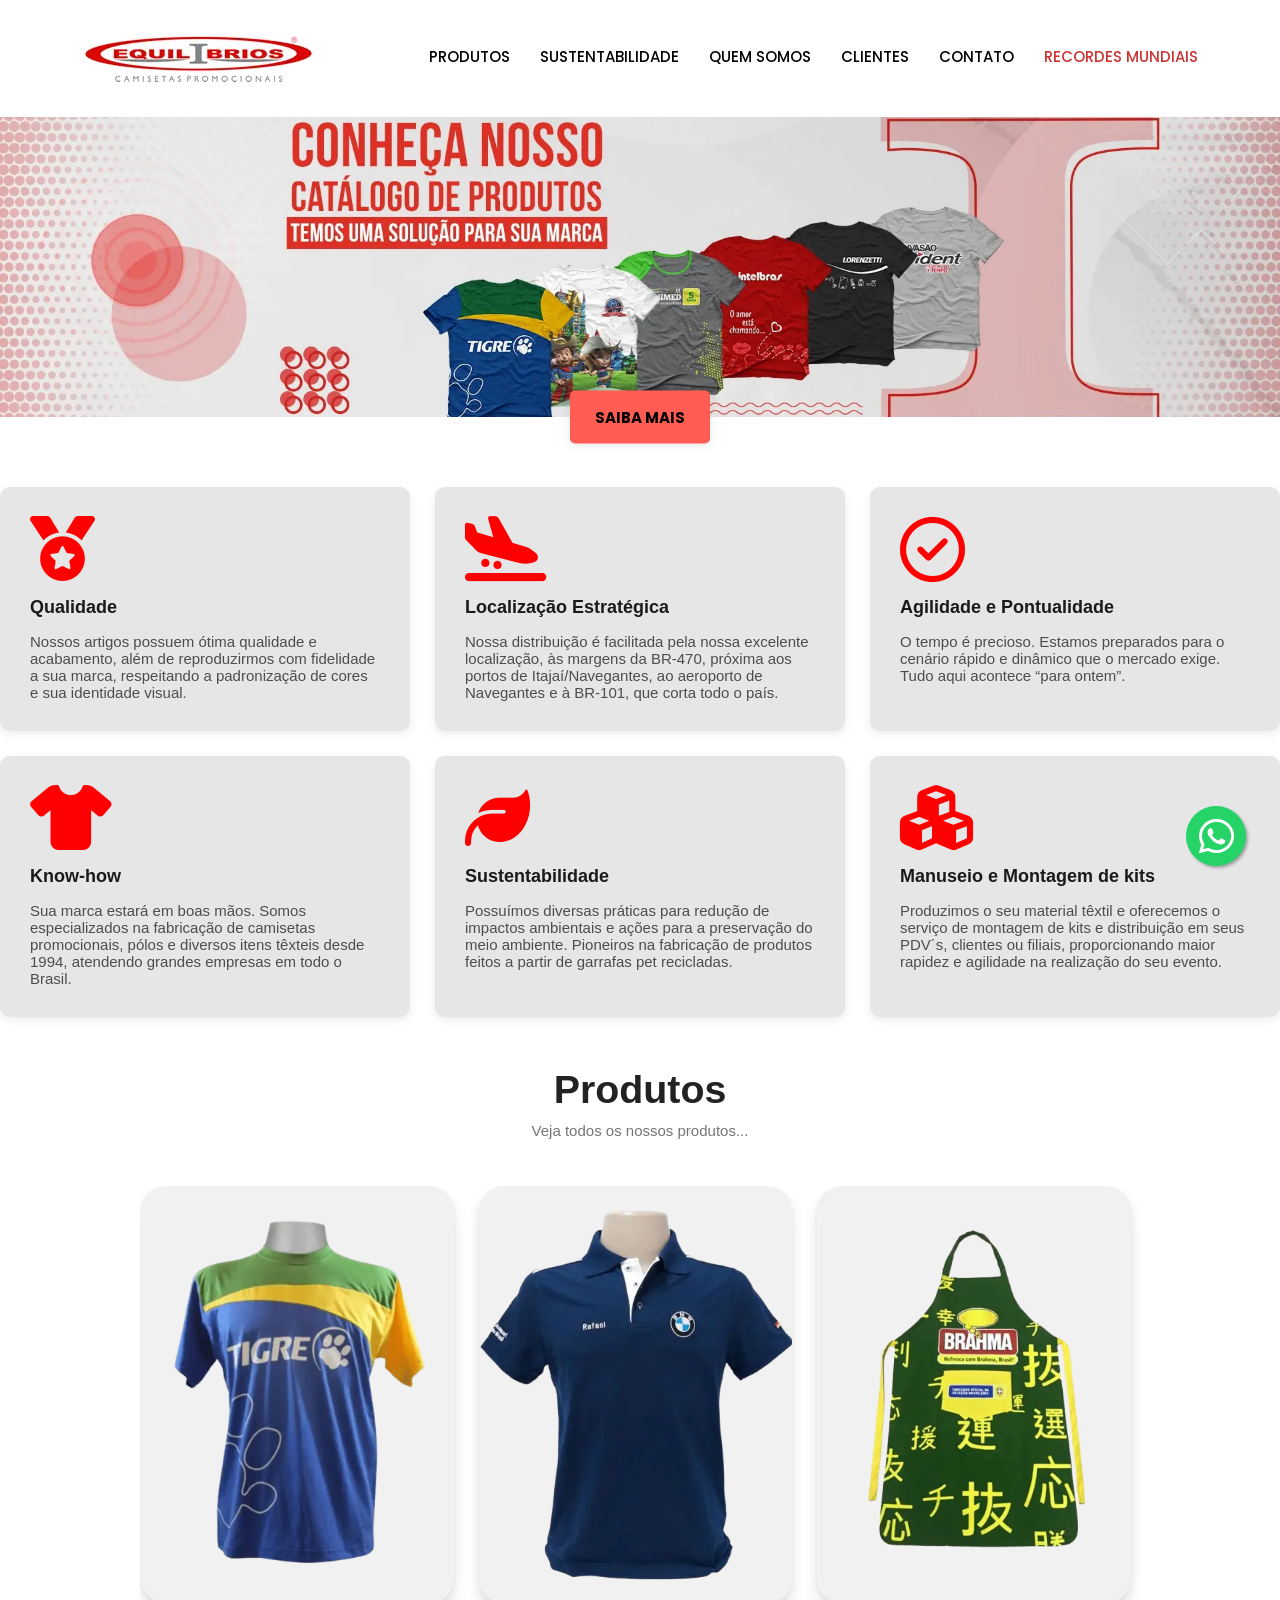
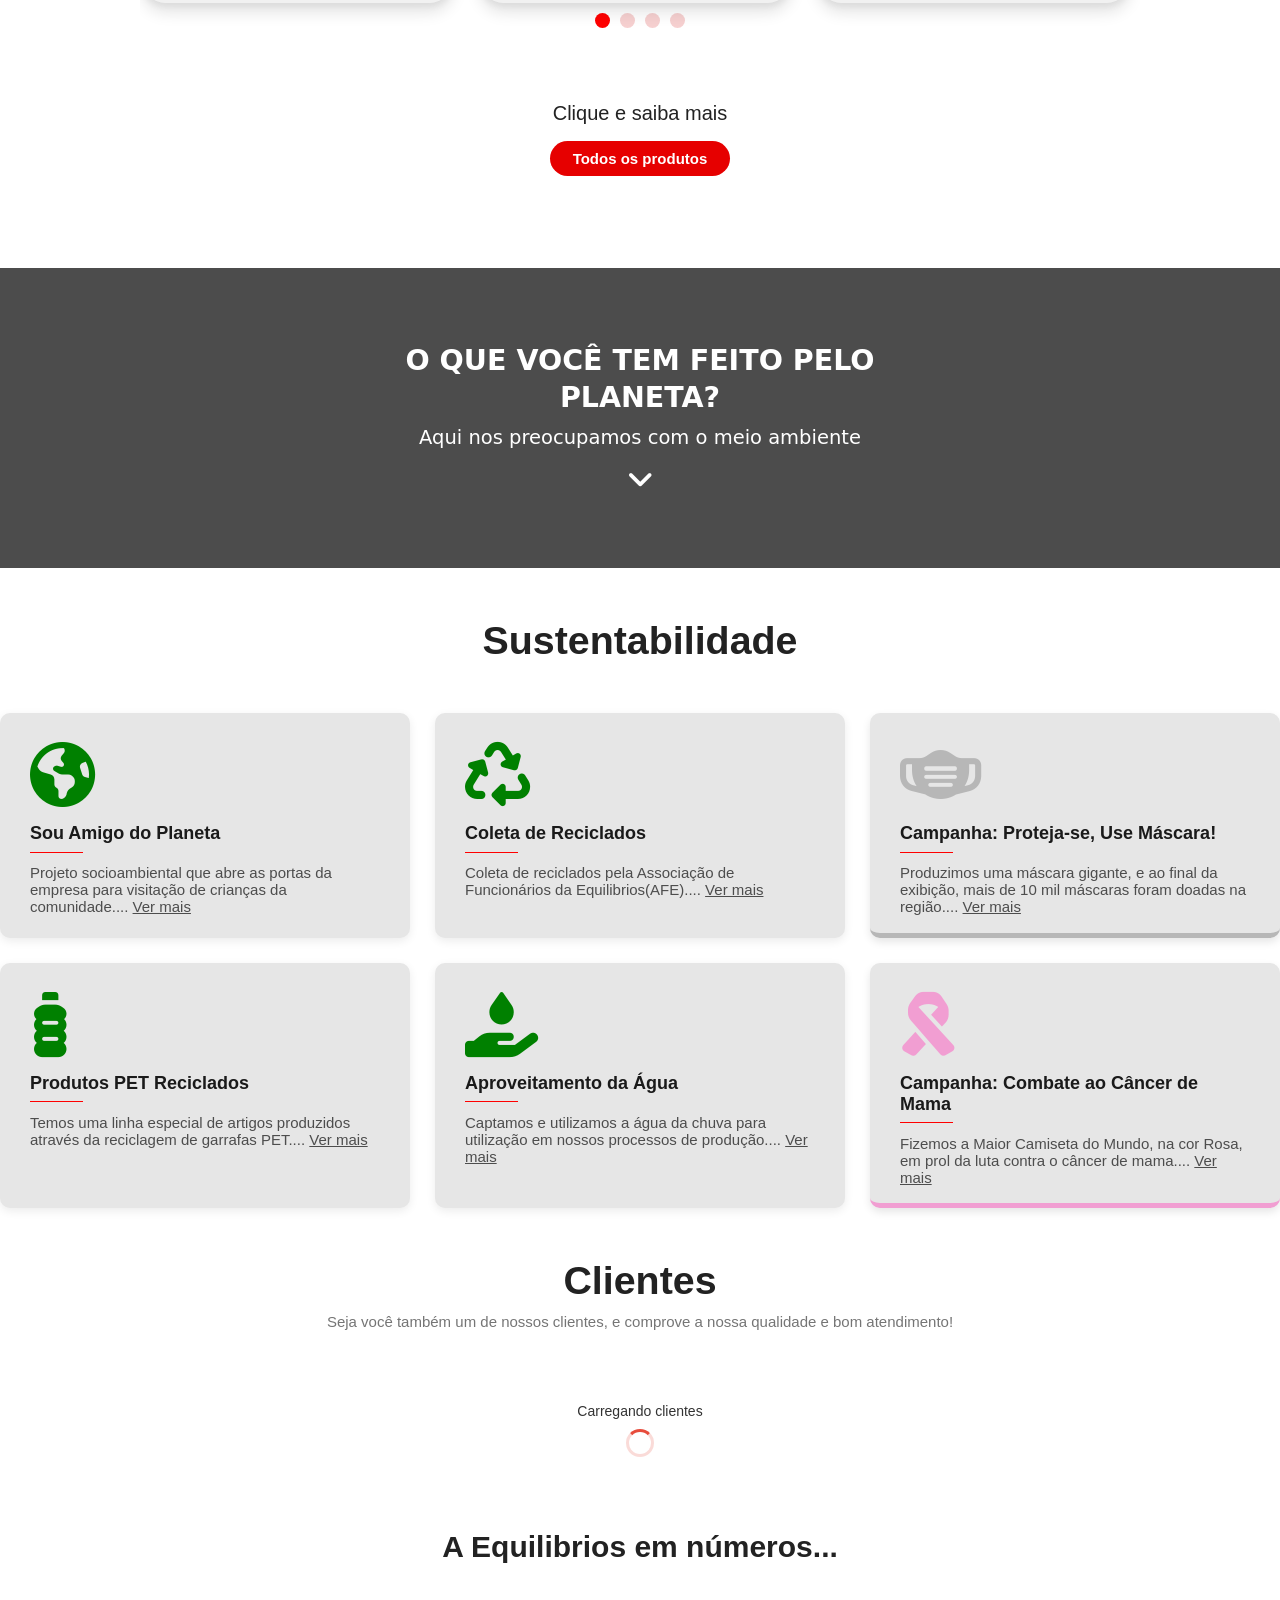
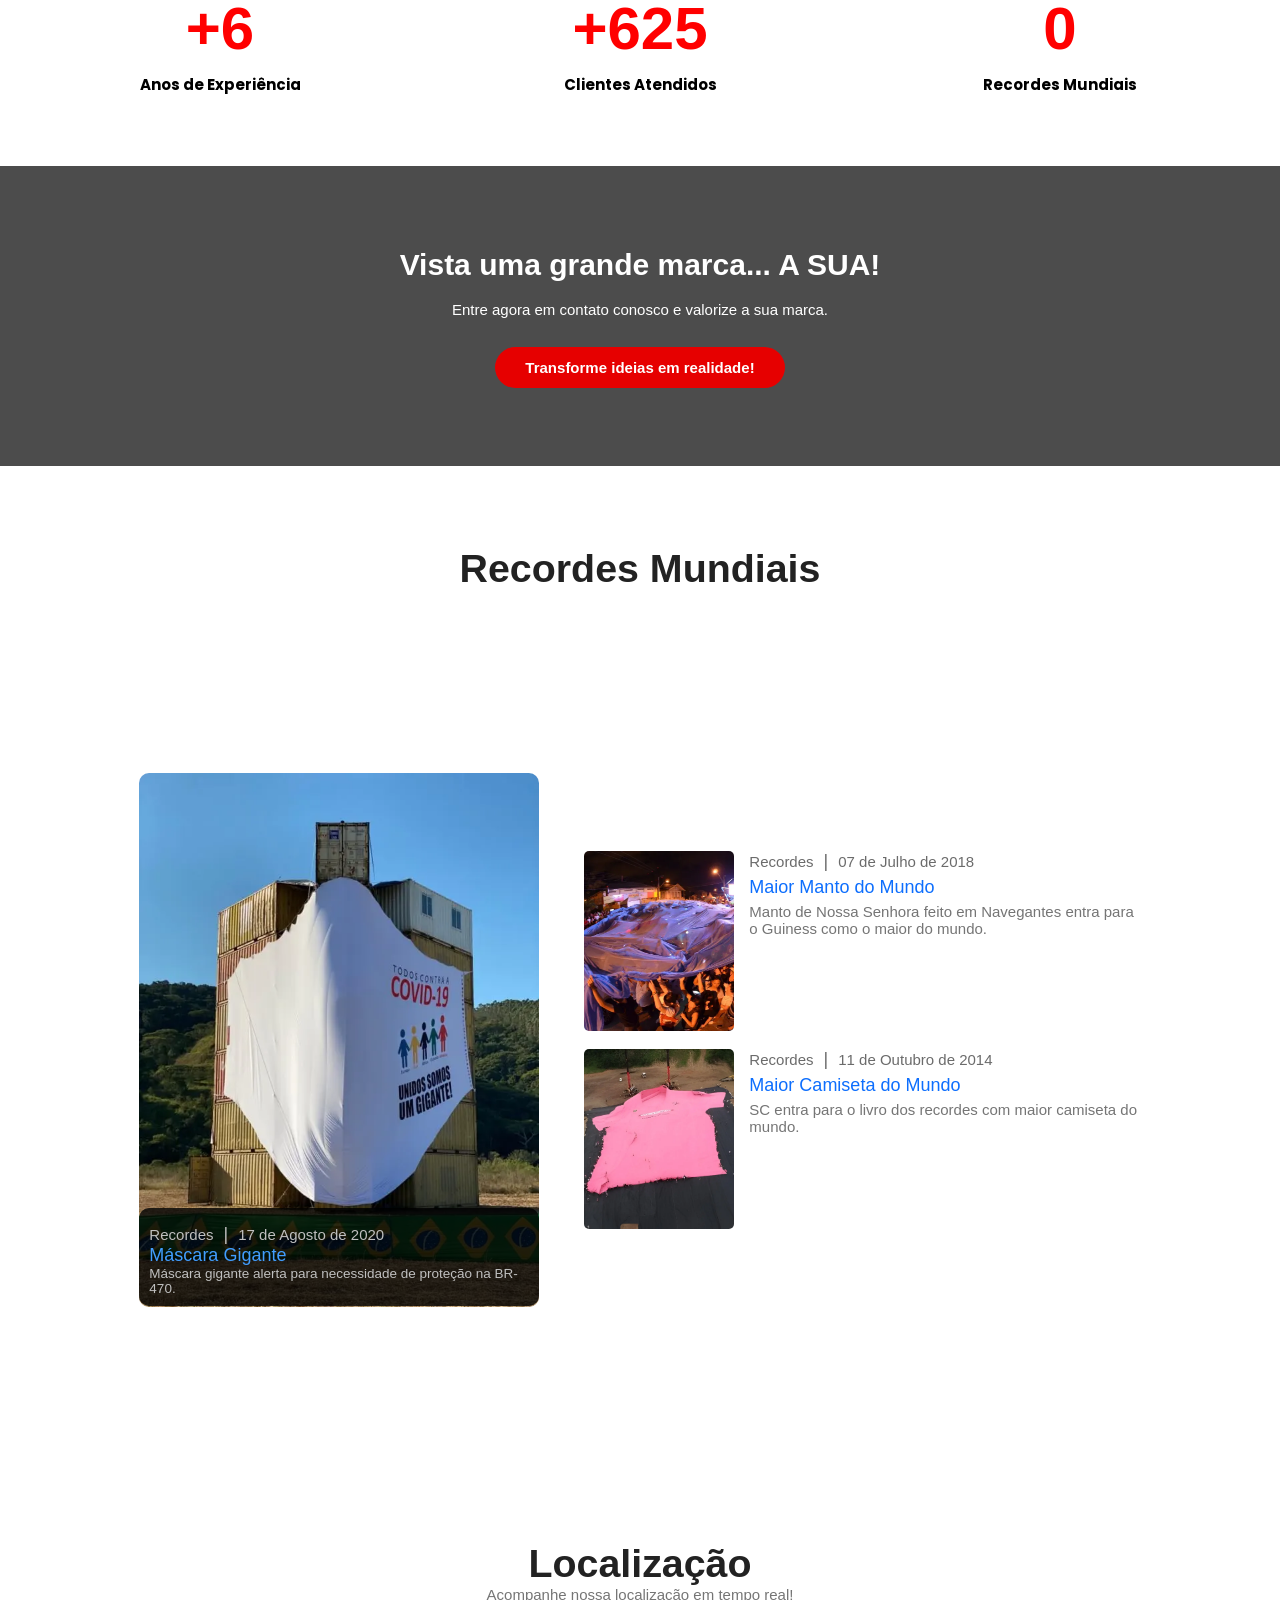
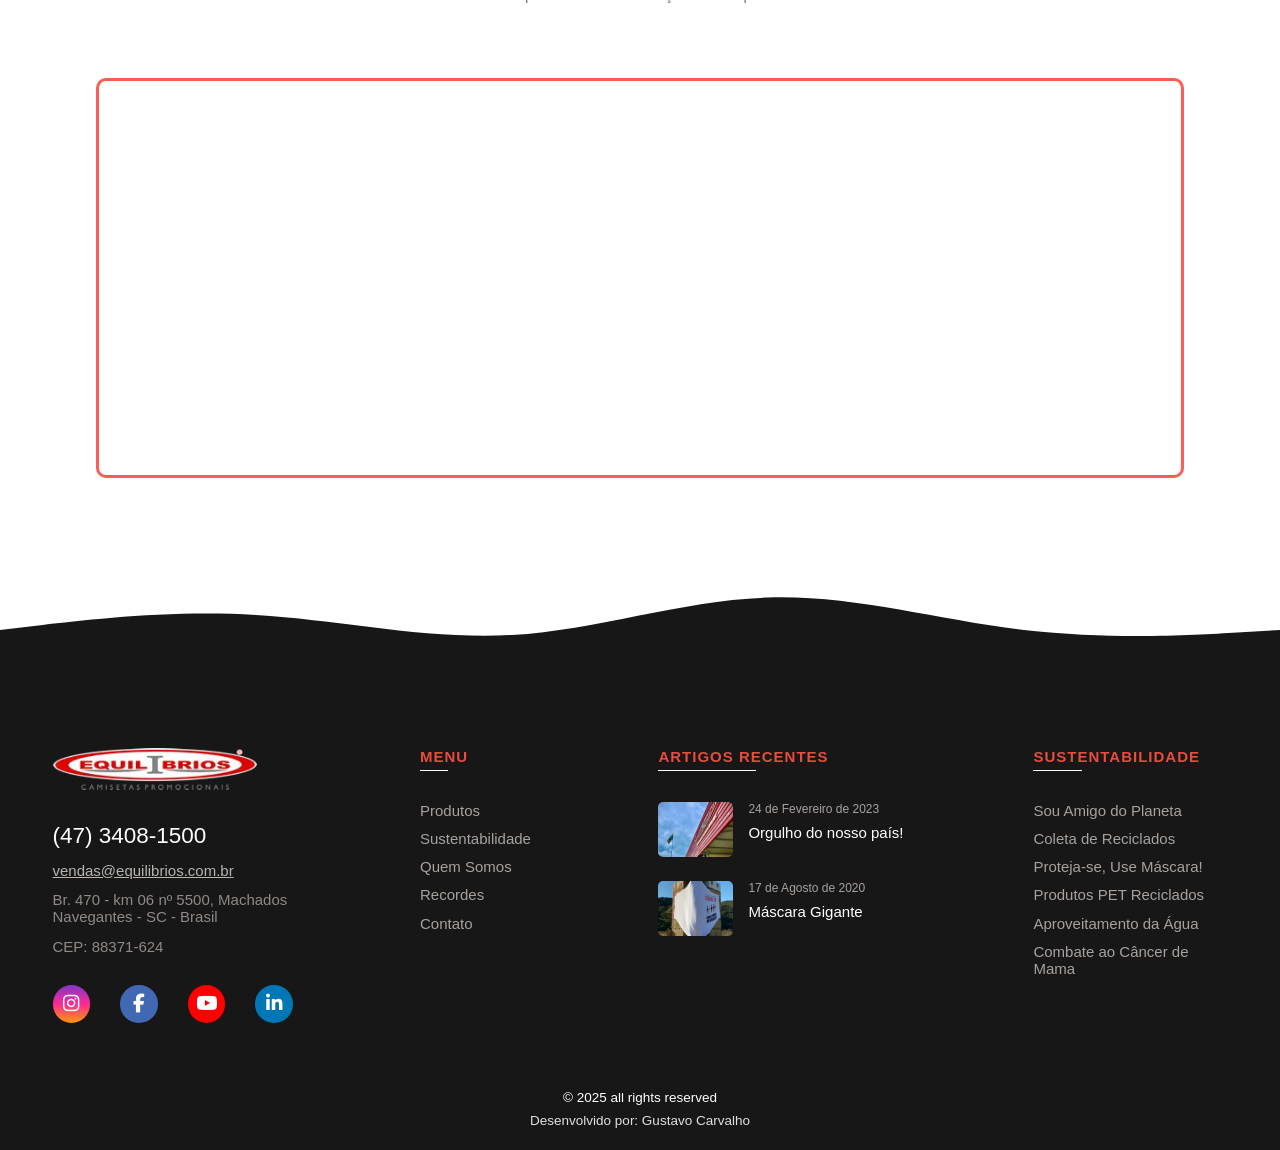
==== commit cf33732b: "removido o css critico + minificado" ====
--- a/index.html
+++ b/index.html
@@ -1 +1,519 @@
-<!DOCTYPE html><html lang="en"><head><meta charset="UTF-8"><meta name="viewport" content="width=device-width, initial-scale=1.0"><meta name="description" content="Equilibrios Camisetas Promocionais: confecção de camisetas promocionais com tecidos de alta qualidade e designs personalizados. Sustentabilidade, inovação e atendimento especializado para empresas. Solicite seu projeto!"><meta name="keywords" content="confeccção têxtil, tecidos sustentáveis, camisetas promocionais"><meta name="author" content="Gustavo Carvalho"><meta name="robots" content="index, follow"><title>Document</title><style>*{margin:0;padding:0;text-decoration:none;box-sizing:border-box;border:none;font-size:15px}:root{--cor-primaria:red;--main-font:-apple-system, BlinkMacSystemFont, "Segoe UI", Roboto, "Helvetica Neue", Arial, "Noto Sans", "Liberation Sans", sans-serif, "Apple Color Emoji", "Segoe UI Emoji", "Segoe UI Symbol", "Noto Color Emoji"}.icone{margin-right:-80px;margin-top:10px}.icone img{width:auto;height:auto}nav{font-family:'Poppins',sans-serif;margin-top:20px;display:flex;justify-content:space-around;align-items:center;height:8vh}.nav-list{list-style:none;display:flex}.nav-list li{margin-left:30px}.nav-list a,.nav-list button{font-weight:500;text-transform:uppercase;font-size:1em;color:#000;transition:0.2s}.nav-list a:hover,.nav-list button:hover{color:var(--cor-primaria)}.nav-list span{color:#C33;transition:0.5s}.nav-list span:hover{color:var(--cor-primaria)}.nav-list i{font-size:26px}.menu-buttom{display:none}.menu-buttom button{display:flex;align-items:center;padding:5px}.sidebar{position:fixed;top:0;right:-100%;height:100%;width:250px;background-color:rgb(255 255 255 / .2);backdrop-filter:blur(10px);box-shadow:-10px 0 10px rgb(0 0 0 / .1);flex-direction:column;align-items:flex-start;justify-content:flex-start;transition:0.75s ease-out;z-index:2000;border-radius:15px 0 0 15px;overflow:hidden}.nav-list button,.sidebar button{background:none;border:none;cursor:pointer;padding:0;font:inherit;color:inherit}.sidebar.open{right:0}.sidebar img{height:3rem;width:15rem;margin:15px}.sidebar li{letter-spacing:2px;width:100%;padding-bottom:20px;padding-top:20px}.sidebar a{width:100%}.sidebar i{color:var(--cor-primaria);font-size:30px;display:flex;justify-content:center;align-items:center;margin:15px 0}.logo-item{list-style:none!important}.sidebar>.logo-item{margin-left:0}.sidebar .logos-container{display:flex;gap:30px;justify-content:center;margin:20px 0;padding:0 20px}.sidebar .logos-container i{font-size:20px;margin:0}.fechar-wrapper{margin-top:auto;width:100%;padding:20px 0;border-top:1px solid rgb(0 0 0 / .1);list-style:none!important;margin-left:0!important}.fechar{display:flex;flex-direction:column;align-items:center;gap:8px}.fechar button{background:none;border:none;cursor:pointer;padding:10px;display:flex;justify-content:center}.fechar button i{font-size:30px!important;margin:0!important}.sidebar p{text-transform:uppercase;font-size:.7rem;color:#6b7280;margin:-8px 0 0 0;line-height:1}@media(max-width:1100px){.hideOnMobile{display:none}.menu-buttom{display:block}.icone{margin-right:50px}.icone img{width:85%}}@media(max-width:400px){.sidebar{width:100%}}.banner{position:relative;margin:25px 0 70px;width:100%;height:300px;overflow:visible;display:flex;justify-content:center}.banner__img{position:absolute;width:100%;height:100%;object-fit:cover;z-index:1}.banner__link{position:absolute;z-index:2;top:100%;transform:translateY(-50%);background-color:#ff5c54;padding:15px 25px;border-radius:5px;color:#000;text-transform:uppercase;font-family:'Poppins',sans-serif;font-weight:700;transition:background-color 0.3s,color 0.3s;text-decoration:none;box-shadow:0 2px 10px rgb(0 0 0 / .1)}.banner__link:hover{background-color:#ff0d00;color:#fff}@media (max-width:800px){.banner{height:200px;margin-bottom:60px}.banner__link{padding:12px 20px;font-size:14px;transform:translateY(-55%)}}@media (max-width:400px){.banner{height:150px;margin-bottom:50px}.banner__link{transform:translateY(-40%);transform:translateY(-60%);padding:10px 15px;font-size:12px}}</style><link rel="preload" href="style.css" as="style" onload="this.onload=null;this.rel='stylesheet'"><noscript><link rel="stylesheet" href="style.css"></noscript><link rel="preconnect" href="https://fonts.googleapis.com"><link rel="preconnect" href="https://fonts.gstatic.com" crossorigin><link rel="dns-prefetch" href="https://cdnjs.cloudflare.com"><link href="https://fonts.googleapis.com/css2?family=Poppins:wght@400;500;700&display=swap" rel="stylesheet"><link rel="preconnect" href="https://cdnjs.cloudflare.com" crossorigin><link rel="stylesheet" href="https://cdnjs.cloudflare.com/ajax/libs/font-awesome/6.4.0/css/all.min.css" integrity="sha512-iecdLmaskl7CVkqkXNQ/ZH/XLlvWZOJyj7Yy7tcenmpD1ypASozpmT/E0iPtmFIB46ZmdtAc9eNBvH0H/ZpiBw==" crossorigin="anonymous" referrerpolicy="no-referrer" /><script defer src="./main.js"></script><link rel="preload" href="./images/img1 (1).webp" as="image" fetchpriority="high"></head><body><header><nav><ul class="icone"><li class="logo-item"><a href="./index.html"><abbr title="Home"><img src="./images/logo.webp" alt="Equilibrios | Home" loading="eager" decoding="async" fetchpriority="high" width="196" height="40"></abbr></a></li></ul><ul class="nav-list"><li class="hideOnMobile"><a href="./Produtos/produtos2.html">Produtos</a></li><li class="hideOnMobile"><a href="./Sustentabilidade/sustentabilidade.html">Sustentabilidade</a></li><li class="hideOnMobile"><a href="./Quem Somos/quemsomos.html">Quem somos</a></li><li class="hideOnMobile"><a href="#clientes">Clientes</a></li><li class="hideOnMobile"><a href="./Contato/contato.html">Contato</a></li><li class="hideOnMobile"><a href="./Recordes Mundiais/recordes.html"><span>Recordes Mundiais</span></a></li><li class="menu-buttom" onclick="showSidebar()"><button aria-label="Abrir menu de navegação"><i class="fa-solid fa-bars" aria-hidden="true"></i></button></li></ul><ul class="nav-list sidebar"><li class="logo-item"><a href="./index.html"><img src="./images/logo.webp" alt="Equilibrios | Home" loading="eager" decoding="async" fetchpriority="high"></a></li><li><a href="./Produtos/produtos2.html">Produtos</a></li><li><a href="./Sustentabilidade/sustentabilidade.html">Sustentabilidade</a></li><li><a href="./Quem Somos/quemsomos.html">Quem somos</a></li><li><a href="#clientes">Clientes</a></li><li><a href="./Contato/contato.html">Contato</a></li><li><a href="./Recordes Mundiais/recordes.html"><span>Recordes Mundiais</span></a></li><li class="logos-container"><a href="https://www.youtube.com/user/blogequilibrios" target="_blank" rel="noopener noreferrer" aria-label="YouTube (abre em nova janela)"><i class="fa-brands fa-youtube" aria-hidden="true"></i></a><a href="https://www.facebook.com/equilibriospromocionais" target="_blank" rel="noopener noreferrer" aria-label="Facebook (abre em nova janela)"><i class="fa-brands fa-facebook-f" aria-hidden="true"></i></a><a href="https://www.instagram.com/equilibrios.camisetas/" target="_blank" rel="noopener noreferrer" aria-label="Instagram (abre em nova janela)"><i class="fa-brands fa-instagram" aria-hidden="true"></i></a><a href="https://www.linkedin.com/company/equilibrioscamisetaspromocionais" target="_blank" rel="noopener noreferrer" aria-label="LinkedIn (abre em nova janela)"><i class="fa-brands fa-linkedin-in" aria-hidden="true"></i></a></li><li class="fechar-wrapper"><div class="fechar" onclick="hideSidebar()"><button aria-label="Fechar menu"><i class="fa-regular fa-circle-xmark"></i></button><p>fechar</p></div></li></ul></nav></header><section class="banner"><img src="./images/img1 (1).webp" alt="Banner principal" class="banner__img" loading="eager" width="1200" height="300" decoding="sync"><a href="./Produtos/produtos2.html" class="banner__link">saiba mais</a></section><div class="grid-container"><div class="cards"><i class="fa-solid fa-medal" aria-hidden="true"></i><h2>Qualidade</h2><p>Nossos artigos possuem ótima qualidade e acabamento, além de reproduzirmos com fidelidade a sua marca, respeitando a padronização de cores e sua identidade visual.</p></div><div class="cards"><i class="fa-solid fa-plane-arrival" aria-hidden="true"></i><h2>Localização Estratégica</h2><p>Nossa distribuição é facilitada pela nossa excelente localização, às margens da BR-470, próxima aos portos de Itajaí/Navegantes, ao aeroporto de Navegantes e à BR-101, que corta todo o país.</p></div><div class="cards"><i class="fa-regular fa-circle-check" aria-hidden="true"></i><h2>Agilidade e Pontualidade</h2><p>O tempo é precioso. Estamos preparados para o cenário rápido e dinâmico que o mercado exige. Tudo aqui acontece “para ontem”.</p></div><div class="cards"><i class="fa-solid fa-shirt" aria-hidden="true"></i><h2>Know-how</h2><p>Sua marca estará em boas mãos. Somos especializados na fabricação de camisetas promocionais, pólos e diversos itens têxteis desde 1994, atendendo grandes empresas em todo o Brasil.</p></div><div class="cards"><i class="fa-solid fa-leaf" aria-hidden="true"></i><h2>Sustentabilidade</h2><p>Possuímos diversas práticas para redução de impactos ambientais e ações para a preservação do meio ambiente. Pioneiros na fabricação de produtos feitos a partir de garrafas pet recicladas.</p></div><div class="cards"><i class="fa-solid fa-cubes" aria-hidden="true"></i><h2>Manuseio e Montagem de kits</h2><p>Produzimos o seu material têxtil e oferecemos o serviço de montagem de kits e distribuição em seus PDV´s, clientes ou filiais, proporcionando maior rapidez e agilidade na realização do seu evento.</p></div></div><div class="produtos"><h1>Produtos</h1><p>Veja todos os nossos produtos...</p></div><div class="catalog"><div class="image-banner"><img src="./images banner/1.webp" alt="Produto 1" decoding="async" width="335" height="446"><img src="./images banner/2.webp" alt="Produto 2" decoding="async" width="335" height="446"><img src="./images banner/3.webp" alt="Produto 3" decoding="async" width="335" height="446"><img src="./images banner/4.webp" alt="Produto 4" loading="lazy" decoding="async" fetchpriority="low" width="335" height="446"><img src="./images banner/5.webp" alt="Produto 5" loading="lazy" decoding="async" fetchpriority="low" width="335" height="446"><img src="./images banner/6.webp" alt="Produto 6" loading="lazy" decoding="async" fetchpriority="low" width="343" height="457"><img src="./images banner/7.webp" alt="Produto 7" loading="lazy" decoding="async" fetchpriority="low" width="343" height="457"><img src="./images banner/8.webp" alt="Produto 8" loading="lazy" decoding="async" fetchpriority="low" width="343" height="457"><img src="./images banner/9.webp" alt="Produto 9" loading="lazy" decoding="async" fetchpriority="low" width="343" height="457"><img src="./images banner/10.webp" alt="Produto 10" loading="lazy" decoding="async" fetchpriority="low" width="343" height="457"><img src="./images banner/11.webp" alt="Produto 11" loading="lazy" decoding="async" fetchpriority="low" width="343" height="457"><img src="./images banner/12.webp" alt="Produto 12" loading="lazy" decoding="async" fetchpriority="low" width="343" height="457"></div><div class="navigation"><label><input type="radio" name="section" value="1" checked><span></span></label><label><input type="radio" name="section" value="2"><span></span></label><label><input type="radio" name="section" value="3"><span></span></label><label><input type="radio" name="section" value="4"><span></span></label></div><div class="arrow-navigation"><button id="prevButton" title="Anterior"><i class="fas fa-chevron-left"></i></button><button id="nextButton" title="Próximo"><i class="fas fa-chevron-right"></i></button></div></div></div><div class="saiba"><p>Clique e saiba mais</p><a href="./Produtos/produtos2.html">Todos os produtos</a></div><section class="floresta"><img data-src="./images/floresta (1) (1).webp" alt="Floresta" class="banner-floresta" loading="lazy" decoding="async" fetchpriority="low"><div class="overlay"></div><div class="conteudo-banner"><h1>O que você tem feito pelo planeta?</h1><p>Aqui nos preocupamos com o meio ambiente</p><i class="fa-solid fa-angle-down"></i></div></section><div class="sustentabilidade"><h1>Sustentabilidade</h1><div class="grid-informar"><div class="informar"><i class="fa-solid fa-earth-americas" aria-hidden="true"></i><a href="./Sustentabilidade/projetos/sou-amigo-do-planeta.html" class="link-titulo">Sou Amigo do Planeta</a><div class="linha-sustentabilidade"></div><a href="./Sustentabilidade/projetos/sou-amigo-do-planeta.html">Projeto socioambiental que abre as portas da empresa para visitação de crianças da comunidade.... <span>Ver mais</span></a></div><div class="informar"><i class="fa-solid fa-recycle" aria-hidden="true"></i><a href="./Sustentabilidade/projetos/coleta.html" class="link-titulo">Coleta de Reciclados</a><div class="linha-sustentabilidade"></div><a href="./Sustentabilidade/projetos/coleta.html">Coleta de reciclados pela Associação de Funcionários da Equilibrios(AFE).... <span>Ver mais</span></a></div><div class="informar"><i class="fa-solid fa-mask-face" aria-hidden="true"></i><a href="./Sustentabilidade/projetos/mascara.html" class="link-titulo">Campanha: Proteja-se, Use Máscara!</a><div class="linha-sustentabilidade"></div><a href="./Sustentabilidade/projetos/mascara.html">Produzimos uma máscara gigante, e ao final da exibição, mais de 10 mil máscaras foram doadas na região.... <span>Ver mais</span></a></div><div class="informar"><i class="fa-solid fa-bottle-water" aria-hidden="true"></i><a href="./Sustentabilidade/projetos/reciclados.html" class="link-titulo">Produtos PET Reciclados</a><div class="linha-sustentabilidade"></div><a href="./Sustentabilidade/projetos/reciclados.html">Temos uma linha especial de artigos produzidos através da reciclagem de garrafas PET.... <span>Ver mais</span></a></div><div class="informar"><i class="fa-solid fa-hand-holding-droplet" aria-hidden="true"></i><a href="./Sustentabilidade/projetos/agua.html" class="link-titulo">Aproveitamento da Água</a><div class="linha-sustentabilidade"></div><a href="./Sustentabilidade/projetos/agua.html">Captamos e utilizamos a água da chuva para utilização em nossos processos de produção.... <span>Ver mais</span></a></div><div class="informar"><i class="fa-solid fa-ribbon" aria-hidden="true"></i><a href="./Sustentabilidade/projetos/camiseta.html" class="link-titulo">Campanha: Combate ao Câncer de Mama</a><div class="linha-sustentabilidade"></div><a href="./Sustentabilidade/projetos/camiseta.html">Fizemos a Maior Camiseta do Mundo, na cor Rosa, em prol da luta contra o câncer de mama.... <span>Ver mais</span></a></div></div></div><section id="clientes"><div class="clientes"><h1>Clientes</h1><p>Seja você também um de nossos clientes, e comprove a nossa qualidade e bom atendimento!</p></div></section><div class="container-slider"><div class="loading-overlay"><div class="spinner-wrapper"><p>Carregando clientes</p><div class="css-spinner"></div></div></div><div class="carrossel real-carrossel"><div class="item-slider" style="--delay: 1s"><img data-src="./images clientes/item1_1.webp" alt="Clientes 1" loading="lazy" fetchpriority="low" decoding="async" width="100" height="75"></div><div class="item-slider" style="--delay: 2s"><img data-src="./images clientes/item1_2.webp" alt="Clientes 2" loading="lazy" fetchpriority="low" decoding="async" width="100" height="75"></div><div class="item-slider" style="--delay: 3s"><img data-src="./images clientes/item1_3.webp" alt="Clientes 3" loading="lazy" fetchpriority="low" decoding="async" width="100" height="71"></div><div class="item-slider" style="--delay: 4s"><img data-src="./images clientes/item1_4.webp" alt="Clientes 4" loading="lazy" fetchpriority="low" decoding="async" width="100" height="71"></div><div class="item-slider" style="--delay: 5s"><img data-src="./images clientes/item1_5.webp" alt="Clientes 5" loading="lazy" fetchpriority="low" decoding="async" width="100" height="71"></div><div class="item-slider" style="--delay: 6s"><img data-src="./images clientes/item1_6.webp" alt="Clientes 6" loading="lazy" fetchpriority="low" decoding="async" width="100" height="71"></div><div class="item-slider" style="--delay: 7s"><img data-src="./images clientes/item1_7.webp" alt="Clientes 7" loading="lazy" fetchpriority="low" decoding="async" width="100" height="71"></div><div class="item-slider" style="--delay: 8s"><img data-src="./images clientes/item1_8.webp" alt="Clientes 8" loading="lazy" fetchpriority="low" decoding="async" width="100" height="71"></div><div class="item-slider" style="--delay: 9s"><img data-src="./images clientes/item1_9.webp" alt="Clientes 9" loading="lazy" fetchpriority="low" decoding="async" width="100" height="71"></div><div class="item-slider" style="--delay: 10s"><img data-src="./images clientes/item1_10.webp" alt="Clientes 10" loading="lazy" fetchpriority="low" decoding="async" width="100" height="71"></div><div class="item-slider" style="--delay: 11s"><img data-src="./images clientes/item1_11.webp" alt="Clientes 11" loading="lazy" fetchpriority="low" decoding="async" width="100" height="71"></div><div class="item-slider" style="--delay: 12s"><img data-src="./images clientes/item1_12.webp" alt="Clientes 12" loading="lazy" fetchpriority="low" decoding="async" width="100" height="71"></div><div class="item-slider" style="--delay: 13s"><img data-src="./images clientes/item1_13.webp" alt="Clientes 13" loading="lazy" fetchpriority="low" decoding="async" width="100" height="75"></div><div class="item-slider" style="--delay: 14s"><img data-src="./images clientes/item1_14.webp" alt="Clientes 14" loading="lazy" fetchpriority="low" decoding="async" width="100" height="75"></div><div class="item-slider" style="--delay: 15s"><img data-src="./images clientes/item1_15.webp" alt="Clientes 15" loading="lazy" fetchpriority="low" decoding="async" width="100" height="71"></div><div class="item-slider" style="--delay: 16s"><img data-src="./images clientes/item1_16.webp" alt="Clientes 16" loading="lazy" fetchpriority="low"decoding="async" width="100" height="71"></div><div class="item-slider" style="--delay: 17s"><img data-src="./images clientes/item1_17.webp" alt="Clientes 17" loading="lazy" fetchpriority="low" decoding="async" width="100" height="71"></div><div class="item-slider" style="--delay: 18s"><img data-src="./images clientes/item1_18.webp" alt="Clientes 18" loading="lazy" fetchpriority="low" decoding="async" width="100" height="75"></div></div></div><div class="numeros"><h1>A Equilibrios em números...</h1><div class="grid-numbers"><div class="number"><h1 class="count" data-target="25">+25</h1><p>Anos de Experiência</p></div><div class="number"><h1 class="count" data-target="2500">+2,5 mil</h1><p>Clientes Atendidos</p></div><div class="number"><h1 class="count" data-target="3">3</h1><p>Recordes Mundiais</p></div></div></div><section class="marca"><img data-src="./images/internet.webp" alt="Fundo tecnológico" class="banner-marca" loading="lazy" decoding="async" fetchpriority="low"><div class="overlay"></div><div class="conteudo-banner"><h1>Vista uma grande marca... A SUA!</h1><p>Entre agora em contato conosco e valorize a sua marca.</p><a href="https://wa.me/554734081500" target="_blank" rel="noopener noreferrer" class="orçamento">Transforme ideias em realidade!</a></div></section><div class="recordes"><h1>Recordes Mundiais</h1></div><div class="container-recordes"><div class="images-wrapper"><div class="main-image"><a href="./Recordes Mundiais/recordes.html#maior-mascara"><img data-src="./images/mascara (1).webp" loading="lazy" decoding="async" fetchpriority="low" alt="Main Article" width="100" height="133"><div class="info"><h2>Atingindo o Impossível!</h2><p>De Navegantes para o Mundo.</p></div></a><div class="bottom-info"><h4><a href="./Recordes Mundiais/recordes.html">Recordes</a><span>|</span>17 de Agosto de 2020 </h4><a href="./Recordes Mundiais/recordes.html#maior-mascara">Máscara Gigante</a><p>Máscara gigante alerta para necessidade de proteção na BR-470.</p></div><div class="mobile-recorde"><h4><a href="./Recordes Mundiais/recordes.html">Recordes</a><span>|</span>17 de Agosto de 2020 </h4><a href="./Recordes Mundiais/recordes.html#maior-mascara">Máscara Gigante</a><p>Máscara gigante alerta para necessidade de proteção na BR-470.</p></div></div><div class="small-images"><div class="image"><div class="image-container"><a href="./Recordes Mundiais/recordes.html#maior-manto"><img data-src="./Recordes Mundiais/guinness/manto (1).webp" loading="lazy" decoding="async" fetchpriority="low" alt="Article 1" width="100" height="125"><div class="info"><h2>Superando Limites!</h2><p>Um símbolo de fé e dedicação.</p></div></a></div><div class="text"><h4><a href="./Recordes Mundiais/recordes.html">Recordes</a><span>|</span>07 de Julho de 2018 </h4><a href="./Recordes Mundiais/recordes.html#maior-manto">Maior Manto do Mundo</a><p>Manto de Nossa Senhora feito em Navegantes entra para o Guiness como o maior do mundo.</p></div></div><div class="image"><div class="image-container"><a href="./Recordes Mundiais/recordes.html#maior-camiseta"><img data-src="./Recordes Mundiais/guinness/maior camiseta.webp" loading="lazy" decoding="async" fetchpriority="low" alt="Article 2" width="100" height="125"><div class="info"><h2>Além dos Limites!</h2><p>Tecido que veste esperança.</p></div></a></div><div class="text"><h4><a href="./Recordes Mundiais/recordes.html">Recordes</a><span>|</span>11 de Outubro de 2014 </h4><a href="./Recordes Mundiais/recordes.html#maior-camiseta">Maior Camiseta do Mundo</a><p>SC entra para o livro dos recordes com maior camiseta do mundo.</p></div></div></div></div></div></div></div><div class="mapa"><h1>Localização</h1><p>Acompanhe nossa localização em tempo real!</p></div><div class="map"><iframe data-src="https://www.google.com/maps/embed?pb=!1m18!1m12!1m3!1d3559.3825094987337!2d-48.69093858932057!3d-26.8595856908882!2m3!1f0!2f0!3f0!3m2!1i1024!2i768!4f13.1!3m3!1m2!1s0x94d8cd71cc8c3ce1%3A0x4a9e81a368d0be63!2sEquilibrios%20Camisetas%20Promocionais!5e0!3m2!1sen!2sbr!4v1735831223911!5m2!1sen!2sbr" width="1500" height="600" style="border:1;" allowfullscreen loading="lazy" referrerpolicy="no-referrer-when-downgrade" title="Localização" allow="geolocation" fetchpriority="low"></iframe></div><footer><div class="waves-container"><svg xmlns="http://www.w3.org/2000/svg" viewBox="0 0 1440 320" preserveAspectRatio="none"><path fill="#171717" fill-opacity="1" d="M0,160L48,149.3C96,139,192,117,288,128C384,139,480,181,576,170.7C672,160,768,96,864,90.7C960,85,1056,139,1152,160C1248,181,1344,171,1392,165.3L1440,160L1440,320L1392,320C1344,320,1248,320,1152,320C1056,320,960,320,864,320C768,320,672,320,576,320C480,320,384,320,288,320C192,320,96,320,48,320L0,320Z"></path></svg></div><div id="footer_content"><div id="footer_contacts"><a href="./index.html"><img data-src="./images/logo.webp" alt="Equilibrios | Home" fetchpriority="low" decoding="async" loading="lazy" class="lazy-img" width="196" height="40"></a><a href="https://wa.me/554734081500" target="_blank" rel="noopener noreferrer" class="footer-numero">(47) 3408-1500</a><a href="mailto:vendas@equilibrios.com.br?subject=Orçamento&body=Gostaria de solicitar um orçamento" class="footer-contato">vendas@equilibrios.com.br</a><p>Br. 470 - km 06 nº 5500, Machados Navegantes - SC - Brasil</p><p>CEP: 88371-624</p><div id="footer_media"><a href="https://www.instagram.com/equilibrios.camisetas/" class="footer-link" id="instagram" target="_blank" rel="noopener noreferrer" aria-label="Instagram (abre em nova janela)"><i class="fa-brands fa-instagram" aria-hidden="true"></i></a><a href="https://www.facebook.com/equilibriospromocionais" class="footer-link" id="facebook" target="_blank" rel="noopener noreferrer" aria-label="Facebook (abre em nova janela)"><i class="fa-brands fa-facebook-f" aria-hidden="true"></i></a><a href="https://www.youtube.com/user/blogequilibrios" class="footer-link" id="youtube" target="_blank" rel="noopener noreferrer" aria-label="YouTube (abre em nova janela)"><i class="fa-brands fa-youtube" aria-hidden="true"></i></a><a href="https://br.linkedin.com/company/equilibrioscamisetaspromocionais" class="footer-link" id="linkedin" target="_blank" rel="noopener noreferrer" aria-label="LinkedIn (abre em nova janela)"><i class="fa-brands fa-linkedin-in" aria-hidden="true"></i></a></div></div><ul class="footer-list"><li><h3>MENU</h3><div class="linha"></div></li><li><a href="./Produtos/produtos2.html" class="footer-link">Produtos</a></li><li><a href="./Sustentabilidade/sustentabilidade.html" class="footer-link">Sustentabilidade</a></li><li><a href="./Quem Somos/quemsomos.html" class="footer-link">Quem Somos</a></li><li><a href="./Recordes Mundiais/recordes.html" class="footer-link">Recordes</a></li><li><a href="./Contato/contato.html" class="footer-link">Contato</a></li></ul><ul class="footer-list"><li><h3>Artigos Recentes</h3><div class="linha"></div></li><li><div class="artigo-container"><a href="./Quem Somos/quemsomos.html"><img data-src="./images/equilibrios.webp" alt="Frente" fetchpriority="low" decoding="async" loading="lazy" class="lazy-img" width="70" height="50"></a><div class="artigo-texto"><p>24 de Fevereiro de 2023</p><a href="./Quem Somos/quemsomos.html">Orgulho do nosso país!</a></div></div></li><li><div class="artigo-container"><a href="./Recordes Mundiais/recordes.html#maior-mascara"><img data-src="./images/mascara (1).webp" alt="Máscara" fetchpriority="low" decoding="async" loading="lazy" class="lazy-img" width="70" height="50"></a><div class="artigo-texto"><p>17 de Agosto de 2020</p><a href="./Recordes Mundiais/recordes.html#maior-mascara">Máscara Gigante</a></div></div></li></ul><ul class="footer-sustentabilidade"><li><h3>Sustentabilidade</h3><div class="linha"></div></li><li><a href="./Sustentabilidade/projetos/sou-amigo-do-planeta.html" class="footer-link">Sou Amigo do Planeta</a></li><li><a href="./Sustentabilidade/projetos/coleta.html" class="footer-link">Coleta de Reciclados</a></li><li><a href="./Sustentabilidade/projetos/mascara.html" class="footer-link">Proteja-se, Use Máscara!</a></li><li><a href="./Sustentabilidade/projetos/reciclados.html" class="footer-link">Produtos PET Reciclados</a></li><li><a href="./Sustentabilidade/projetos/agua.html" class="footer-link">Aproveitamento da Água</a></li><li><a href="./Sustentabilidade/projetos/camiseta.html" class="footer-link">Combate ao Câncer de Mama</a></li></ul></div><div id="footer_copyright"> &#169 2025 all rights reserved </div><div class="footer-desenvolvido"><a href="https://www.linkedin.com/in/gustavo-carvalho-1a204a331/" target="_blank" rel="noopener noreferrer" aria-label="LinkedIn Gustavo Carvalho (abre em nova janela)">Desenvolvido por: Gustavo Carvalho</a></div></footer><div class="fixado"><a href="https://wa.me/554734081500" target="_blank" rel="noopener noreferrer" aria-label="Chat no WhatsApp"><i class="fa-brands fa-whatsapp"></i></a></div></body></html>+<!DOCTYPE html>
+<html lang="en">
+
+<head>
+  <meta charset="UTF-8">
+  <meta name="viewport" content="width=device-width, initial-scale=1.0">
+  <meta name="description" content="Equilibrios Camisetas Promocionais: confecção de camisetas promocionais com tecidos de alta qualidade e designs personalizados. Sustentabilidade, inovação e atendimento especializado para empresas. Solicite seu projeto!">
+  <meta name="keywords" content="confeccção têxtil, tecidos sustentáveis, camisetas promocionais">
+  <meta name="author" content="Gustavo Carvalho">
+  <meta name="robots" content="index, follow">
+  <title>Document</title>
+  <link rel="stylesheet" href="style.css">
+  <link rel="preconnect" href="https://fonts.googleapis.com">
+<link rel="preconnect" href="https://fonts.gstatic.com" crossorigin>
+<link rel="dns-prefetch" href="https://cdnjs.cloudflare.com">
+<link href="https://fonts.googleapis.com/css2?family=Poppins:wght@400;500;700&display=swap" rel="stylesheet">
+<link rel="preconnect" href="https://cdnjs.cloudflare.com" crossorigin>
+<link rel="stylesheet" href="https://cdnjs.cloudflare.com/ajax/libs/font-awesome/6.4.0/css/all.min.css" integrity="sha512-iecdLmaskl7CVkqkXNQ/ZH/XLlvWZOJyj7Yy7tcenmpD1ypASozpmT/E0iPtmFIB46ZmdtAc9eNBvH0H/ZpiBw==" crossorigin="anonymous" referrerpolicy="no-referrer" />
+<script defer src="./main.js"></script>
+<link rel="preload" href="./images/img1 (1).webp" as="image" fetchpriority="high">
+</head>
+
+<body>
+  <header>
+    <nav>
+      <ul class="icone">
+        <li class="logo-item">
+          <a href="./index.html">
+            <abbr title="Home"><img src="./images/logo.webp" alt="Equilibrios | Home" loading="eager" decoding="async" fetchpriority="high" width="196" height="40"></abbr>
+          </a>
+        </li>
+      </ul>
+
+      <ul class="nav-list">
+        <li class="hideOnMobile"><a href="./Produtos/produtos2.html">Produtos</a></li>
+        <li class="hideOnMobile"><a href="./Sustentabilidade/sustentabilidade.html">Sustentabilidade</a></li>
+        <li class="hideOnMobile"><a href="./Quem Somos/quemsomos.html">Quem somos</a></li>
+        <li class="hideOnMobile"><a href="#clientes">Clientes</a></li>
+        <li class="hideOnMobile"><a href="./Contato/contato.html">Contato</a></li>
+        <li class="hideOnMobile"><a href="./Recordes Mundiais/recordes.html"><span>Recordes Mundiais</span></a></li>
+        <li class="menu-buttom" onclick="showSidebar()">
+          <button aria-label="Abrir menu de navegação">
+            <i class="fa-solid fa-bars" aria-hidden="true"></i>
+          </button>
+        </li>
+      </ul>
+
+      <ul class="nav-list sidebar">
+        <li class="logo-item">
+          <a href="./index.html"><img src="./images/logo.webp" alt="Equilibrios | Home" loading="eager" decoding="async" fetchpriority="high"></a>
+        </li>
+        <li><a href="./Produtos/produtos2.html">Produtos</a></li>
+        <li><a href="./Sustentabilidade/sustentabilidade.html">Sustentabilidade</a></li>
+        <li><a href="./Quem Somos/quemsomos.html">Quem somos</a></li>
+        <li><a href="#clientes">Clientes</a></li>
+        <li><a href="./Contato/contato.html">Contato</a></li>
+        <li><a href="./Recordes Mundiais/recordes.html"><span>Recordes Mundiais</span></a></li>
+        <li class="logos-container">
+          <a href="https://www.youtube.com/user/blogequilibrios" 
+             target="_blank" 
+             rel="noopener noreferrer"
+             aria-label="YouTube (abre em nova janela)">
+            <i class="fa-brands fa-youtube" aria-hidden="true"></i>
+          </a>
+          <a href="https://www.facebook.com/equilibriospromocionais" 
+             target="_blank" 
+             rel="noopener noreferrer"
+             aria-label="Facebook (abre em nova janela)">
+            <i class="fa-brands fa-facebook-f" aria-hidden="true"></i>
+          </a>
+          <a href="https://www.instagram.com/equilibrios.camisetas/" 
+             target="_blank" 
+             rel="noopener noreferrer"
+             aria-label="Instagram (abre em nova janela)">
+            <i class="fa-brands fa-instagram" aria-hidden="true"></i>
+          </a>
+          <a href="https://www.linkedin.com/company/equilibrioscamisetaspromocionais" 
+             target="_blank" 
+             rel="noopener noreferrer"
+             aria-label="LinkedIn (abre em nova janela)">
+            <i class="fa-brands fa-linkedin-in" aria-hidden="true"></i>
+          </a>
+        </li>
+        <li class="fechar-wrapper">
+          <div class="fechar" onclick="hideSidebar()">
+            <button aria-label="Fechar menu">
+              <i class="fa-regular fa-circle-xmark"></i>
+            </button>
+            <p>fechar</p>
+          </div>
+        </li>
+      </ul>
+    </nav>
+</header>
+
+  <section class="banner">
+    <img src="./images/img1 (1).webp" alt="Banner principal" class="banner__img" loading="eager" width="1200" height="300" decoding="sync">
+  <a href="./Produtos/produtos2.html" class="banner__link">saiba mais</a>
+  </section>
+
+  <div class="grid-container">
+    <div class="cards">
+      <i class="fa-solid fa-medal" aria-hidden="true"></i>
+      <h2>Qualidade</h2>
+      <p>Nossos artigos possuem ótima qualidade e acabamento, além de reproduzirmos com fidelidade a sua marca, respeitando a padronização de cores e sua identidade visual.</p>
+    </div>
+    <div class="cards">
+      <i class="fa-solid fa-plane-arrival" aria-hidden="true"></i>
+      <h2>Localização Estratégica</h2>
+      <p>Nossa distribuição é facilitada pela nossa excelente localização, às margens da BR-470, próxima aos portos de Itajaí/Navegantes, ao aeroporto de Navegantes e à BR-101, que corta todo o país.</p>
+    </div>
+    <div class="cards">
+      <i class="fa-regular fa-circle-check" aria-hidden="true"></i>
+      <h2>Agilidade e Pontualidade</h2>
+      <p>O tempo é precioso. Estamos preparados para o cenário rápido e dinâmico que o mercado exige. Tudo aqui acontece “para ontem”.</p>
+    </div>
+    <div class="cards">
+      <i class="fa-solid fa-shirt" aria-hidden="true"></i>
+      <h2>Know-how</h2>
+      <p>Sua marca estará em boas mãos. Somos especializados na fabricação de camisetas promocionais, pólos e diversos itens têxteis desde 1994, atendendo grandes empresas em todo o Brasil.</p>
+    </div>
+    <div class="cards">
+      <i class="fa-solid fa-leaf" aria-hidden="true"></i>
+      <h2>Sustentabilidade</h2>
+      <p>Possuímos diversas práticas para redução de impactos ambientais e ações para a preservação do meio ambiente. Pioneiros na fabricação de produtos feitos a partir de garrafas pet recicladas.</p>
+    </div>
+    <div class="cards">
+      <i class="fa-solid fa-cubes" aria-hidden="true"></i>
+      <h2>Manuseio e Montagem de kits</h2>
+      <p>Produzimos o seu material têxtil e oferecemos o serviço de montagem de kits e distribuição em seus PDV´s, clientes ou filiais, proporcionando maior rapidez e agilidade na realização do seu evento.</p>
+    </div>
+  </div>
+
+    <div class="produtos">
+    <h1>Produtos</h1>
+    <p>Veja todos os nossos produtos...</p>
+  </div>
+
+  <div class="catalog">
+    <div class="image-banner">
+      <img src="./images banner/1.webp" alt="Produto 1" decoding="async" width="335" height="446">
+      <img src="./images banner/2.webp" alt="Produto 2" decoding="async" width="335" height="446">
+      <img src="./images banner/3.webp" alt="Produto 3" decoding="async" width="335" height="446">
+      <img src="./images banner/4.webp" alt="Produto 4" loading="lazy" decoding="async" fetchpriority="low" width="335" height="446">
+      <img src="./images banner/5.webp" alt="Produto 5" loading="lazy" decoding="async" fetchpriority="low" width="335" height="446">
+      <img src="./images banner/6.webp" alt="Produto 6" loading="lazy" decoding="async" fetchpriority="low" width="343" height="457">
+      <img src="./images banner/7.webp" alt="Produto 7" loading="lazy" decoding="async" fetchpriority="low" width="343" height="457">
+      <img src="./images banner/8.webp" alt="Produto 8" loading="lazy" decoding="async" fetchpriority="low" width="343" height="457">
+      <img src="./images banner/9.webp" alt="Produto 9" loading="lazy" decoding="async" fetchpriority="low" width="343" height="457">
+      <img src="./images banner/10.webp" alt="Produto 10" loading="lazy" decoding="async" fetchpriority="low" width="343" height="457">
+      <img src="./images banner/11.webp" alt="Produto 11" loading="lazy" decoding="async" fetchpriority="low" width="343" height="457">
+      <img src="./images banner/12.webp" alt="Produto 12" loading="lazy" decoding="async" fetchpriority="low" width="343" height="457">
+    </div>
+  
+    <div class="navigation">
+      <label>
+        <input type="radio" name="section" value="1" checked>
+        <span></span>
+      </label>
+      <label>
+        <input type="radio" name="section" value="2">
+        <span></span>
+      </label>
+      <label>
+        <input type="radio" name="section" value="3">
+        <span></span>
+      </label>
+      <label>
+        <input type="radio" name="section" value="4">
+        <span></span>
+      </label>
+    </div>
+    <div class="arrow-navigation">
+      <button id="prevButton" title="Anterior"><i class="fas fa-chevron-left"></i></button>
+      <button id="nextButton" title="Próximo"><i class="fas fa-chevron-right"></i></button>
+    </div>
+  </div>
+</div>
+
+
+
+  <div class="saiba">
+    <p>Clique e saiba mais</p>
+    <a href="./Produtos/produtos2.html">Todos os produtos</a>
+  </div>
+
+  <section class="floresta">
+    <img data-src="./images/floresta (1) (1).webp" alt="Floresta" class="banner-floresta" loading="lazy" decoding="async" fetchpriority="low">
+    <div class="overlay"></div>
+    <div class="conteudo-banner">
+        <h1>O que você tem feito pelo planeta?</h1>
+        <p>Aqui nos preocupamos com o meio ambiente</p>
+        <i class="fa-solid fa-angle-down"></i>
+    </div>
+</section>
+
+    <div class="sustentabilidade">
+    <h1>Sustentabilidade</h1>
+    <div class="grid-informar">
+      <div class="informar">
+        <i class="fa-solid fa-earth-americas" aria-hidden="true"></i>
+        <a href="./Sustentabilidade/projetos/sou-amigo-do-planeta.html" class="link-titulo">Sou Amigo do Planeta</a>
+        <div class="linha-sustentabilidade"></div>
+        <a href="./Sustentabilidade/projetos/sou-amigo-do-planeta.html">Projeto socioambiental que abre as portas da empresa para visitação de crianças da comunidade.... <span>Ver mais</span></a>
+      </div>
+      <div class="informar">
+        <i class="fa-solid fa-recycle" aria-hidden="true"></i>
+        <a href="./Sustentabilidade/projetos/coleta.html" class="link-titulo">Coleta de Reciclados</a>
+        <div class="linha-sustentabilidade"></div>
+        <a href="./Sustentabilidade/projetos/coleta.html">Coleta de reciclados pela Associação de Funcionários da Equilibrios(AFE).... <span>Ver mais</span></a>
+      </div>
+      <div class="informar">
+        <i class="fa-solid fa-mask-face" aria-hidden="true"></i>
+        <a href="./Sustentabilidade/projetos/mascara.html" class="link-titulo">Campanha: Proteja-se, Use Máscara!</a>
+        <div class="linha-sustentabilidade"></div>
+        <a href="./Sustentabilidade/projetos/mascara.html">Produzimos uma máscara gigante, e ao final da exibição, mais de 10 mil máscaras foram doadas na região.... <span>Ver mais</span></a>
+      </div>
+      <div class="informar">
+        <i class="fa-solid fa-bottle-water" aria-hidden="true"></i>
+        <a href="./Sustentabilidade/projetos/reciclados.html" class="link-titulo">Produtos PET Reciclados</a>
+        <div class="linha-sustentabilidade"></div>
+        <a href="./Sustentabilidade/projetos/reciclados.html">Temos uma linha especial de artigos produzidos através da reciclagem de garrafas PET.... <span>Ver mais</span></a>
+      </div>
+      <div class="informar">
+        <i class="fa-solid fa-hand-holding-droplet" aria-hidden="true"></i>
+        <a href="./Sustentabilidade/projetos/agua.html" class="link-titulo">Aproveitamento da Água</a>
+        <div class="linha-sustentabilidade"></div>
+        <a href="./Sustentabilidade/projetos/agua.html">Captamos e utilizamos a água da chuva para utilização em nossos processos de produção.... <span>Ver mais</span></a>
+      </div>
+      <div class="informar">
+        <i class="fa-solid fa-ribbon" aria-hidden="true"></i>
+        <a href="./Sustentabilidade/projetos/camiseta.html" class="link-titulo">Campanha: Combate ao Câncer de Mama</a>
+        <div class="linha-sustentabilidade"></div>
+        <a href="./Sustentabilidade/projetos/camiseta.html">Fizemos a Maior Camiseta do Mundo, na cor Rosa, em prol da luta contra o câncer de mama.... <span>Ver mais</span></a>
+      </div>
+    </div>
+  </div>
+
+  <section id="clientes">
+    <div class="clientes">
+    <h1>Clientes</h1>
+    <p>Seja você também um de nossos clientes, e comprove a nossa qualidade e bom atendimento!</p>
+  </div>
+  </section>
+
+  <div class="container-slider">
+    <div class="loading-overlay">
+      <div class="spinner-wrapper">
+          <p>Carregando clientes</p>
+          <div class="css-spinner"></div>
+      </div>
+  </div>
+    <div class="carrossel real-carrossel">
+      <div class="item-slider" style="--delay: 1s"><img data-src="./images clientes/item1_1.webp" alt="Clientes 1" loading="lazy" fetchpriority="low" decoding="async" width="100" height="75"></div>
+      <div class="item-slider" style="--delay: 2s"><img data-src="./images clientes/item1_2.webp" alt="Clientes 2" loading="lazy" fetchpriority="low" decoding="async" width="100" height="75"></div>
+      <div class="item-slider" style="--delay: 3s"><img data-src="./images clientes/item1_3.webp" alt="Clientes 3" loading="lazy" fetchpriority="low" decoding="async" width="100" height="71"></div>
+      <div class="item-slider" style="--delay: 4s"><img data-src="./images clientes/item1_4.webp" alt="Clientes 4" loading="lazy" fetchpriority="low" decoding="async" width="100" height="71"></div>
+      <div class="item-slider" style="--delay: 5s"><img data-src="./images clientes/item1_5.webp" alt="Clientes 5" loading="lazy" fetchpriority="low" decoding="async" width="100" height="71"></div>
+      <div class="item-slider" style="--delay: 6s"><img data-src="./images clientes/item1_6.webp" alt="Clientes 6" loading="lazy" fetchpriority="low" decoding="async" width="100" height="71"></div>
+      <div class="item-slider" style="--delay: 7s"><img data-src="./images clientes/item1_7.webp" alt="Clientes 7" loading="lazy" fetchpriority="low" decoding="async" width="100" height="71"></div>
+      <div class="item-slider" style="--delay: 8s"><img data-src="./images clientes/item1_8.webp" alt="Clientes 8" loading="lazy" fetchpriority="low" decoding="async" width="100" height="71"></div>
+      <div class="item-slider" style="--delay: 9s"><img data-src="./images clientes/item1_9.webp" alt="Clientes 9" loading="lazy" fetchpriority="low" decoding="async" width="100" height="71"></div>
+      <div class="item-slider" style="--delay: 10s"><img data-src="./images clientes/item1_10.webp" alt="Clientes 10" loading="lazy" fetchpriority="low" decoding="async" width="100" height="71"></div>
+      <div class="item-slider" style="--delay: 11s"><img data-src="./images clientes/item1_11.webp" alt="Clientes 11" loading="lazy" fetchpriority="low" decoding="async" width="100" height="71"></div>
+      <div class="item-slider" style="--delay: 12s"><img data-src="./images clientes/item1_12.webp" alt="Clientes 12" loading="lazy" fetchpriority="low" decoding="async" width="100" height="71"></div>
+      <div class="item-slider" style="--delay: 13s"><img data-src="./images clientes/item1_13.webp" alt="Clientes 13" loading="lazy" fetchpriority="low" decoding="async" width="100" height="75"></div>
+      <div class="item-slider" style="--delay: 14s"><img data-src="./images clientes/item1_14.webp" alt="Clientes 14" loading="lazy" fetchpriority="low" decoding="async" width="100" height="75"></div>
+      <div class="item-slider" style="--delay: 15s"><img data-src="./images clientes/item1_15.webp" alt="Clientes 15" loading="lazy" fetchpriority="low" decoding="async" width="100" height="71"></div>
+      <div class="item-slider" style="--delay: 16s"><img data-src="./images clientes/item1_16.webp" alt="Clientes 16" loading="lazy" fetchpriority="low"decoding="async" width="100" height="71"></div>
+      <div class="item-slider" style="--delay: 17s"><img data-src="./images clientes/item1_17.webp" alt="Clientes 17" loading="lazy" fetchpriority="low" decoding="async" width="100" height="71"></div>
+      <div class="item-slider" style="--delay: 18s"><img data-src="./images clientes/item1_18.webp" alt="Clientes 18" loading="lazy" fetchpriority="low" decoding="async" width="100" height="75"></div>
+    </div>
+  </div>
+
+    <div class="numeros">
+      <h1>A Equilibrios em números...</h1>
+      <div class="grid-numbers">
+        <div class="number">
+          <h1 class="count" data-target="25">+25</h1>
+          <p>Anos de Experiência</p>
+        </div>
+  
+        <div class="number">
+          <h1 class="count" data-target="2500">+2,5 mil</h1>
+          <p>Clientes Atendidos</p>
+        </div>
+  
+        <div class="number">
+          <h1 class="count" data-target="3">3</h1>
+          <p>Recordes Mundiais</p>
+        </div>
+      </div>
+    </div>
+
+  <section class="marca">
+    <img data-src="./images/internet.webp" alt="Fundo tecnológico" class="banner-marca" loading="lazy" decoding="async" fetchpriority="low">
+    <div class="overlay"></div>
+    <div class="conteudo-banner">
+        <h1>Vista uma grande marca... A SUA!</h1>
+        <p>Entre agora em contato conosco e valorize a sua marca.</p>
+        <a href="https://wa.me/554734081500" target="_blank" rel="noopener noreferrer" class="orçamento">Transforme ideias em realidade!</a>
+    </div>
+</section>
+
+
+    <div class="recordes">
+      <h1>Recordes Mundiais</h1>
+    </div>
+    <div class="container-recordes">
+      <div class="images-wrapper">
+        <div class="main-image">
+          <a href="./Recordes Mundiais/recordes.html#maior-mascara">
+          <img data-src="./images/mascara (1).webp" loading="lazy" decoding="async" fetchpriority="low" alt="Main Article" width="100" height="133">
+          <div class="info">
+            <h2>Atingindo o Impossível!</h2>
+            <p>De Navegantes para o Mundo.</p>
+          </div>
+        </a>
+          <div class="bottom-info">
+            <h4>
+              <a href="./Recordes Mundiais/recordes.html">Recordes</a><span>|</span>17 de Agosto de 2020
+            </h4>
+            <a href="./Recordes Mundiais/recordes.html#maior-mascara">Máscara Gigante</a>
+            <p>Máscara gigante alerta para necessidade de proteção na BR-470.</p>
+          </div>
+          <div class="mobile-recorde">
+            <h4>
+              <a href="./Recordes Mundiais/recordes.html">Recordes</a><span>|</span>17 de Agosto de 2020
+            </h4>
+            <a href="./Recordes Mundiais/recordes.html#maior-mascara">Máscara Gigante</a>
+            <p>Máscara gigante alerta para necessidade de proteção na BR-470.</p>
+          </div>
+        </div>
+        <div class="small-images">
+          <div class="image">
+            <div class="image-container">
+              <a href="./Recordes Mundiais/recordes.html#maior-manto">
+              <img data-src="./Recordes Mundiais/guinness/manto (1).webp" loading="lazy" decoding="async" fetchpriority="low" alt="Article 1" width="100" height="125">
+              <div class="info">
+                <h2>Superando Limites!</h2>
+                <p>Um símbolo de fé e dedicação.</p>
+              </div>
+            </a>
+            </div>
+          
+            <div class="text">
+              <h4>
+                <a href="./Recordes Mundiais/recordes.html">Recordes</a><span>|</span>07 de Julho de 2018
+              </h4>
+              <a href="./Recordes Mundiais/recordes.html#maior-manto">Maior Manto do Mundo</a>
+              <p>Manto de Nossa Senhora feito em Navegantes entra para o Guiness como o maior do mundo.</p>
+            </div>
+          </div>
+          <div class="image">
+            <div class="image-container">
+              <a href="./Recordes Mundiais/recordes.html#maior-camiseta">
+              <img data-src="./Recordes Mundiais/guinness/maior camiseta.webp" loading="lazy" decoding="async" fetchpriority="low" alt="Article 2" width="100" height="125">
+              <div class="info">
+                <h2>Além dos Limites!</h2>
+                <p>Tecido que veste esperança.</p>
+              </div>
+            </a>
+            </div>
+            <div class="text">
+              <h4>
+                <a href="./Recordes Mundiais/recordes.html">Recordes</a><span>|</span>11 de Outubro de 2014
+              </h4>
+              <a href="./Recordes Mundiais/recordes.html#maior-camiseta">Maior Camiseta do Mundo</a>
+              <p>SC entra para o livro dos recordes com maior camiseta do mundo.</p>
+            </div>
+          </div>
+        </div>
+      </div>
+    </div>
+  </div>
+  </div>
+
+
+    <div class="mapa">
+    <h1>Localização</h1>
+    <p>Acompanhe nossa localização em tempo real!</p>
+  </div>
+  <div class="map">
+    <iframe data-src="https://www.google.com/maps/embed?pb=!1m18!1m12!1m3!1d3559.3825094987337!2d-48.69093858932057!3d-26.8595856908882!2m3!1f0!2f0!3f0!3m2!1i1024!2i768!4f13.1!3m3!1m2!1s0x94d8cd71cc8c3ce1%3A0x4a9e81a368d0be63!2sEquilibrios%20Camisetas%20Promocionais!5e0!3m2!1sen!2sbr!4v1735831223911!5m2!1sen!2sbr" width="1500" height="600" style="border:1;" allowfullscreen loading="lazy" referrerpolicy="no-referrer-when-downgrade" title="Localização" allow="geolocation" fetchpriority="low"></iframe>
+  </div>
+
+  <footer>
+    <div class="waves-container">
+      <svg xmlns="http://www.w3.org/2000/svg" viewBox="0 0 1440 320" preserveAspectRatio="none">
+        <path fill="#171717" fill-opacity="1" d="M0,160L48,149.3C96,139,192,117,288,128C384,139,480,181,576,170.7C672,160,768,96,864,90.7C960,85,1056,139,1152,160C1248,181,1344,171,1392,165.3L1440,160L1440,320L1392,320C1344,320,1248,320,1152,320C1056,320,960,320,864,320C768,320,672,320,576,320C480,320,384,320,288,320C192,320,96,320,48,320L0,320Z">
+        </path>
+      </svg>
+    </div>
+    <div id="footer_content">
+      <div id="footer_contacts">
+        <a href="./index.html"><img data-src="./images/logo.webp" alt="Equilibrios | Home" fetchpriority="low" decoding="async" loading="lazy" class="lazy-img" width="196" height="40"></a>
+        <a href="https://wa.me/554734081500" target="_blank" rel="noopener noreferrer" class="footer-numero">(47) 3408-1500</a>
+        <a href="mailto:vendas@equilibrios.com.br?subject=Orçamento&body=Gostaria de solicitar um orçamento" class="footer-contato">vendas@equilibrios.com.br</a>
+        <p>Br. 470 - km 06 nº 5500, Machados
+          Navegantes - SC - Brasil</p>
+        <p>CEP: 88371-624</p>
+
+          <div id="footer_media">
+            <a href="https://www.instagram.com/equilibrios.camisetas/" class="footer-link" id="instagram" target="_blank" rel="noopener noreferrer" aria-label="Instagram (abre em nova janela)">
+              <i class="fa-brands fa-instagram" aria-hidden="true"></i>
+            </a>
+
+            <a href="https://www.facebook.com/equilibriospromocionais" class="footer-link" id="facebook" target="_blank" rel="noopener noreferrer" aria-label="Facebook (abre em nova janela)">
+              <i class="fa-brands fa-facebook-f" aria-hidden="true"></i>
+            </a>
+
+            <a href="https://www.youtube.com/user/blogequilibrios" class="footer-link" id="youtube" target="_blank" rel="noopener noreferrer" aria-label="YouTube (abre em nova janela)">
+              <i class="fa-brands fa-youtube" aria-hidden="true"></i>
+            </a>
+
+            <a href="https://br.linkedin.com/company/equilibrioscamisetaspromocionais" class="footer-link" id="linkedin" target="_blank" rel="noopener noreferrer" aria-label="LinkedIn (abre em nova janela)">
+              <i class="fa-brands fa-linkedin-in" aria-hidden="true"></i>
+            </a>
+          </div>
+      </div>
+
+      <ul class="footer-list">
+        <li>
+          <h3>MENU</h3>
+          <div class="linha"></div>
+        </li>
+        <li>
+          <a href="./Produtos/produtos2.html" class="footer-link">Produtos</a>
+        </li>
+
+        <li>
+          <a href="./Sustentabilidade/sustentabilidade.html" class="footer-link">Sustentabilidade</a>
+        </li>
+        
+        <li>
+          <a href="./Quem Somos/quemsomos.html" class="footer-link">Quem Somos</a>
+        </li>
+
+        <li>
+          <a href="./Recordes Mundiais/recordes.html" class="footer-link">Recordes</a>
+        </li>
+
+        <li>
+          <a href="./Contato/contato.html" class="footer-link">Contato</a>
+        </li>
+      </ul>
+
+      <ul class="footer-list">
+        <li>
+          <h3>Artigos Recentes</h3>
+          <div class="linha"></div>
+        </li>
+        <li>
+          <div class="artigo-container">
+            <a href="./Quem Somos/quemsomos.html"><img data-src="./images/equilibrios.webp" alt="Frente" fetchpriority="low" decoding="async" loading="lazy" class="lazy-img" width="70" height="50"></a>
+            <div class="artigo-texto">
+              <p>24 de Fevereiro de 2023</p>
+              <a href="./Quem Somos/quemsomos.html">Orgulho do nosso país!</a>
+            </div>
+          </div>
+        </li>
+        <li>
+          <div class="artigo-container">
+            <a href="./Recordes Mundiais/recordes.html#maior-mascara"><img data-src="./images/mascara (1).webp" alt="Máscara" fetchpriority="low" decoding="async" loading="lazy" class="lazy-img" width="70" height="50"></a>
+            <div class="artigo-texto">
+              <p>17 de Agosto de 2020</p>
+              <a href="./Recordes Mundiais/recordes.html#maior-mascara">Máscara Gigante</a>
+            </div>
+          </div>
+        </li>
+      </ul>
+
+      <ul class="footer-sustentabilidade">
+        <li>
+          <h3>Sustentabilidade</h3>
+          <div class="linha"></div>
+        </li>
+        <li>
+          <a href="./Sustentabilidade/projetos/sou-amigo-do-planeta.html" class="footer-link">Sou Amigo do Planeta</a>
+        </li>
+
+        <li>
+          <a href="./Sustentabilidade/projetos/coleta.html" class="footer-link">Coleta de Reciclados</a>
+        </li>
+        
+        <li>
+          <a href="./Sustentabilidade/projetos/mascara.html" class="footer-link">Proteja-se, Use Máscara!</a>
+        </li>
+
+        <li>
+          <a href="./Sustentabilidade/projetos/reciclados.html" class="footer-link">Produtos PET Reciclados</a>
+        </li>
+
+        <li>
+          <a href="./Sustentabilidade/projetos/agua.html" class="footer-link">Aproveitamento da Água</a>
+        </li>
+
+        <li>
+          <a href="./Sustentabilidade/projetos/camiseta.html" class="footer-link">Combate ao Câncer de Mama</a>
+        </li>
+      </ul>
+    </div>
+
+    <div id="footer_copyright">
+      &#169
+      2025 all rights reserved
+    </div>
+    <div class="footer-desenvolvido">
+      <a href="https://www.linkedin.com/in/gustavo-carvalho-1a204a331/" target="_blank" rel="noopener noreferrer" aria-label="LinkedIn Gustavo Carvalho (abre em nova janela)">Desenvolvido por: Gustavo Carvalho</a>
+    </div>
+  </footer>
+
+  <div class="fixado">
+    <a href="https://wa.me/554734081500" target="_blank" rel="noopener noreferrer" aria-label="Chat no WhatsApp">
+        <i class="fa-brands fa-whatsapp"></i>
+    </a>
+</div>
+</body>
+</html>
--- a/style.css
+++ b/style.css
@@ -1 +1,2014 @@
-.cards{font-family:var(--main-font);padding:2em;border-radius:10px;background-color:hsl(0 0% 90%);box-shadow:0 3px 10px hsl(0 0% 0% / .08);text-align:left}.cards h2{margin-bottom:15px;font-weight:600;color:hsl(0 0% 10%);font-size:18px}.cards p{color:hsl(0 0% 30%)}.cards i{margin-bottom:10px;color:var(--cor-primaria);height:70px;font-size:65px}.grid-container{display:grid;grid-template-columns:repeat(auto-fit,minmax(350px,1fr));gap:25px;justify-content:center}.produtos{margin-top:50px;text-align:center;font-family:var(--main-font)}.produtos h1{margin-bottom:10px;color:#222;font-size:clamp(1.5rem, 4vw + 1rem, 2.625rem)}.produtos p{font-size:clamp(0.9375rem, 0.5vw + 0.8rem, 1rem);color:#757575;margin-bottom:clamp(1.5rem, 5vw, 3.125rem)}.saiba{margin-top:70px;text-align:center;margin-bottom:100px}.saiba p{margin-bottom:25px;color:#222;font-size:20px;font-weight:400;font-family:var(--main-font)}.saiba a{background-color:#e60000;padding:9px 23px 9px 23px;border-radius:20px;font-size:100%;font-weight:600;font-family:var(--main-font);transition:0.5s;color:#fff}.saiba a:hover{color:#000;background-color:#ff5c54}.catalog{position:relative;max-width:1000px;margin:0 auto;overflow:hidden}.image-banner{display:flex;gap:25px;transition:transform 0.5s ease-in-out;transform:translateX(0)}.image-banner img{width:calc(33.33% - 20px);max-width:350px;flex-shrink:0;border-radius:25px;box-shadow:0 10px 15px rgb(0 0 0 / .1),0 4px 6px rgb(0 0 0 / .05);object-fit:cover;height:auto;background-color:#b4b2b12f}.navigation{margin-top:10px;display:flex;justify-content:center;gap:10px}.navigation input{display:none}.navigation span{width:15px;height:15px;border-radius:50%;background-color:#eea9a98a;display:inline-block;transition:background-color 0.5s ease;cursor:pointer}.navigation span:hover{background-color:#FF8A8A}.navigation input:checked+span{background-color:var(--cor-primaria)}.arrow-navigation{display:none}.arrow-navigation button{position:absolute;top:50%;transform:translateY(-50%);background:rgb(255 255 255 / .8);border:none;border-radius:50%;width:40px;height:40px;cursor:pointer;box-shadow:0 2px 5px rgb(0 0 0 / .2);transition:all 0.3s ease}.arrow-navigation button:hover{background:#fff;box-shadow:0 3px 8px rgb(0 0 0 / .3)}#prevButton{left:10px}#nextButton{right:10px}@media (max-width:768px){.navigation{display:none}.arrow-navigation{display:block}.image-banner img{width:auto!important;max-width:100%;min-width:calc(100% - 30px);height:auto;margin:0 15px;scroll-snap-align:center;transform:translateX(0);flex-shrink:0}.catalog{padding:0 20px}}@media (max-width:480px){.image-banner img{width:100%;margin:0}.arrow-navigation button{width:35px;height:35px}.fas{font-size:14px}}.floresta{width:100%;min-height:300px;display:flex;align-items:center;justify-content:center;padding:40px 20px;box-sizing:border-box;margin:50px 0;position:relative;overflow:hidden}.banner-floresta{position:absolute;width:100%;height:100%;object-fit:cover;z-index:1}.banner-floresta,.banner-marca{will-change:opacity;opacity:0;transition:opacity 0.5s cubic-bezier(.4,0,.2,1)}.banner-floresta.loaded,.banner-marca.loaded{opacity:1}.overlay{position:absolute;width:100%;height:100%;background:linear-gradient(rgb(0 0 0 / .5),rgb(0 0 0 / .5));z-index:2}.conteudo-banner{text-align:center;max-width:800px;margin:0 auto;z-index:3}.floresta h1{color:#fff;font-size:clamp(1.4rem, 3.2vw, 1.9rem);text-transform:uppercase;font-family:system-ui,sans-serif;line-height:1.3;margin-bottom:10px}.floresta p{color:#fff;font-size:clamp(1rem, 2vw, 1.3rem);font-family:system-ui,sans-serif;margin-bottom:15px}.floresta i{color:#fff;font-size:clamp(1.5rem, 3vw, 2rem);animation:baixo 2s ease-in-out infinite}@keyframes baixo{0%,100%{transform:translateY(0)}50%{transform:translateY(20px)}}@media (max-width:768px){.floresta{min-height:250px;margin:40px 0;padding:30px 15px}.floresta h1{font-size:clamp(1.3rem, 3vw, 1.7rem)}.floresta p{margin-bottom:25px}}@media (max-width:480px){.floresta{min-height:200px;margin:30px 0;padding:20px 10px}.floresta h1{font-size:clamp(1.2rem, 2.8vw, 1.5rem)}@keyframes baixo{0%,100%{transform:translateY(0)}50%{transform:translateY(10px)}}}.sustentabilidade{margin-top:50px;text-align:center;font-family:var(--main-font)}.sustentabilidade h1{margin-bottom:50px;color:#222;font-size:clamp(1.5rem, 4vw + 1rem, 2.625rem)}.grid-informar{display:grid;grid-template-columns:repeat(auto-fit,minmax(350px,1fr));gap:25px;justify-content:center}.informar{font-family:var(--main-font);padding:2em;border-radius:10px;background-color:hsl(0 0% 90%);box-shadow:0 3px 10px hsl(0 0% 0% / .08);text-align:left}.informar a{color:hsl(0 0% 30%);transition:0.3s}.informar .link-titulo{margin-bottom:15px;font-weight:600;color:hsl(0 0% 10%);font-size:18px;display:block;width:fit-content}.informar a:hover{color:var(--cor-primaria)}.informar i{margin-bottom:10px;color:green;height:70px;font-size:65px}.informar span{text-decoration:underline}.informar .linha-sustentabilidade{margin-top:-.5rem;width:15%;height:.1%;background-color:var(--cor-primaria);margin-bottom:.8rem}.grid-informar .informar:nth-child(3) i{color:#B7B7B7}.grid-informar .informar:nth-child(6) i{color:#F19ED2}.grid-informar .informar:nth-child(3){border-bottom:5px solid #B7B7B7;box-shadow:0 4px 8px rgb(0 0 0 / .1)}.grid-informar .informar:nth-child(6){border-bottom:5px solid #F19ED2;box-shadow:0 4px 8px rgb(0 0 0 / .1)}.clientes{margin-top:50px;text-align:center;font-family:var(--main-font);margin-bottom:50px}.clientes h1{margin-bottom:clamp(0.5rem, 1.5vw, 10px);color:#222;font-size:clamp(1.5rem, 4vw + 1rem, 2.625rem)}.clientes p{font-size:clamp(0.9375rem, 0.5vw + 0.8rem, 1rem);color:#757575;max-width:800px;margin:0 auto;padding:0 15px}.container-slider{position:relative;width:100%;height:100px;mask-image:linear-gradient(to right,transparent,#000 10% 90%,transparent);overflow:hidden}.carrossel{width:calc(100px * 18);display:flex;position:relative}.item-slider{width:100px;height:50px;position:absolute;left:100%;animation:autoRun 18s linear infinite;animation-delay:var(--delay);cursor:pointer;filter:grayscale(0);transition:all 0.5s ease;opacity:0;will-change:opacity}.item-slider img{width:100%;border-radius:10px;opacity:0;transition:opacity 0.5s ease;will-change:opacity}.container-slider.loaded .item-slider img{opacity:1}.container-slider.loaded:hover .item-slider{filter:grayscale(1);animation-play-state:paused}.container-slider.loaded .item-slider{opacity:1}.container-slider.loaded .item-slider:hover{filter:grayscale(0)}@keyframes autoRun{from{left:100%}to{transform:translateX(calc((-100px + 20px) * 30))}}.loading-overlay{position:absolute;top:0;left:0;width:100%;height:100%;display:flex;align-items:center;justify-content:center;z-index:1000;background:#fff0}.spinner-wrapper{display:flex;flex-direction:column;align-items:center;gap:10px;animation:fadeIn 0.5s ease}.spinner-wrapper p{font-family:var(--main-font);margin:0;color:#333;font-size:14px;font-weight:500}.fa-spinner{font-size:24px;color:#000;animation:spin 1.2s linear infinite}@keyframes spin{0%{transform:rotate(0deg)}100%{transform:rotate(360deg)}}@keyframes fadeIn{from{opacity:0}to{opacity:1}}.loading-overlay.hidden{opacity:0;transition:opacity 0.5s ease-in-out}.css-spinner{width:28px;height:28px;border:3px solid rgb(231 76 60 / .2);border-top-color:#e74c3c;border-radius:50%;animation:css-spin 1s linear infinite}@keyframes css-spin{0%{transform:rotate(0deg)}100%{transform:rotate(360deg)}}.numeros{margin-top:50px;text-align:center;font-family:var(--main-font)}.numeros h1{font-size:clamp(1.5rem, 1.2rem + 1.2vw, 2rem);margin-bottom:10px;color:#222}.grid-numbers{display:grid;grid-template-columns:repeat(auto-fit,minmax(350px,1fr));gap:20px;justify-content:center;padding:20px}.number{margin:auto;text-align:center}.number h1{color:var(--cor-primaria);font-size:clamp(2rem, 1rem + 4vw, 4rem)}.number p{font-weight:700;font-family:'Poppins',sans-serif}.count{opacity:0;transform:translateY(30px);transition:opacity 1s,transform 1s}.number.in-view .count{opacity:1;transform:translateY(0)}@media (max-width:800px){.grid-numbers{gap:80px}}@media (max-width:400px){.grid-numbers{gap:50px}}.marca{width:100%;min-height:300px;display:flex;align-items:center;justify-content:center;padding:40px 20px;box-sizing:border-box;margin-top:50px;position:relative;overflow:hidden;font-family:var(--main-font)}.banner-marca{position:absolute;width:100%;height:100%;object-fit:cover;z-index:1}.overlay{position:absolute;width:100%;height:100%;background:linear-gradient(rgb(0 0 0 / .7),rgb(0 0 0 / .7));z-index:2}.conteudo-banner{text-align:center;max-width:600px;margin:0 auto;width:100%;padding:0 15px;z-index:3}.marca h1{color:#fff;font-size:clamp(1.4rem, 3.2vw, 2rem);line-height:1.3;margin:0 auto 15px;max-width:90%}.marca p{color:#fff;font-size:clamp(0.85rem, 1.6vw, 1rem);margin:0 auto 25px;max-width:85%;line-height:1.5}.marca .orçamento{display:inline-flex;align-items:center;justify-content:center;background-color:#e60000;color:#fff;padding:12px 30px;border-radius:25px;font-size:clamp(0.9rem, 1.6vw, 1rem);text-decoration:none;transition:all 0.3s ease;font-weight:600;width:fit-content;margin:0 auto;white-space:nowrap}.marca .orçamento:hover{background-color:#ff5c54;transform:translateY(-2px);box-shadow:0 3px 12px rgb(255 92 84 / .3)}@media (max-width:768px){.marca{min-height:250px;margin-top:40px;padding:30px 15px}.marca h1{max-width:100%}}@media (max-width:480px){.marca{min-height:200px;margin-top:30px;padding:20px 10px}.marca .orçamento{padding:10px 20px;width:100%;max-width:280px;white-space:normal}.marca p{max-width:95%}}.recordes{margin-top:80px;text-align:center;font-family:var(--main-font)}.recordes h1{color:#222;font-size:clamp(1.5rem, 4vw + 1rem, 2.625rem)}.container-recordes{display:flex;justify-content:center;align-items:center;height:100vh;font-family:var(--main-font);padding:40px 20px}.images-wrapper{display:flex;gap:25px;align-items:center;justify-content:center;flex-wrap:wrap}.main-image{position:relative;width:400px;border-radius:10px}.main-image img,.small-images img,.mobile-recorde img{opacity:0;transition:opacity 0.5s ease-in-out}.main-image img.loaded,.small-images img.loaded,.mobile-recorde img.loaded{opacity:1}.main-image img{width:400px;height:auto;border-radius:10px;transition:transform 0.3s ease;object-fit:cover}.main-image:hover img{transform:scale(1.05)}.main-image .info{position:absolute;top:0%;left:0%;width:100%;height:78%;background:rgb(0 0 0 / .6);color:#fff;display:flex;flex-direction:column;justify-content:center;align-items:center;opacity:0;border-radius:10px;transition:opacity 0.3s ease}.main-image:hover .info{opacity:1}.main-image .bottom-info{position:absolute;bottom:4px;left:0;width:100%;background:rgb(0 0 0 / .8);color:#fff;padding:10px;text-align:left;border-radius:10px}.main-image .bottom-info h4{font-weight:500;margin:6px 0 0;font-size:1em;color:hsl(0 0% 75%)}.main-image .bottom-info a{color:hsl(211 100% 63%);text-decoration:none;font-size:18px;font-weight:500;display:inline-block;transition:all 0.3s ease-in-out}.main-image .bottom-info a:hover{text-decoration:underline;color:hsl(211 100% 75%)}.main-image .bottom-info p{margin:0;font-size:.9em;color:hsl(0 0% 75%)}.main-image .bottom-info span{padding:0 10px;color:hsl(0 0% 75%);font-weight:300;font-size:1.2em}.main-image .bottom-info a:nth-child(1){color:hsl(0 0% 75%);font-size:15px}.small-images{display:flex;flex-direction:column;gap:15px;margin-left:20px;width:45%}.image-container{position:relative;width:150px;height:auto;border-radius:5px}.image-container img{width:150px;height:180px;border-radius:5px;transition:transform 0.3s ease;object-fit:cover}.image-container:hover img{transform:scale(1.05)}.image-container .info{position:absolute;top:1px;left:2px;width:146px;height:97%;background:rgb(0 0 0 / .6);color:#fff;display:flex;flex-direction:column;justify-content:center;align-items:center;opacity:0;transition:opacity 0.3s ease;border-radius:5px}.image-container:hover .info{opacity:1}.image-container .info h2{color:#fff}.image-container .info p{font-size:.7em;color:#fff}.small-images .image{display:flex;align-items:flex-start;gap:15px}.small-images .text{display:flex;flex-direction:column;align-items:flex-start;justify-content:center;gap:5px}.small-images h4{font-weight:500;margin:0;font-size:1em;color:#6B6B6B}.small-images .text a{color:#0D6EFD;text-decoration:none;font-size:18px;font-weight:500;display:inline-block;transition:all 0.3s ease-in-out}.small-images a:hover{text-decoration:underline;color:#0165d1}.small-images p{color:#757575}.text a:nth-child(1){color:#6B6B6B;font-size:15px}.text span{padding:0 10px;color:#6B6B6B;font-weight:300;font-size:1.2em}.main-image .mobile-recorde{display:none}@media (max-width:864px){.container-recordes{height:auto;padding:50px 0}.recordes{margin-top:40px}.recordes h1{font-size:32px;padding:0 15px}.images-wrapper{display:flex;flex-direction:column;align-items:flex-start;gap:15px}.main-image{display:flex;width:auto;padding-left:20px}.main-image img{width:100px;height:auto;object-fit:cover}.main-image .info,.main-image .bottom-info{display:none}.small-images a{display:flex;flex-direction:column;align-items:flex-start;gap:20px}.image{display:flex;align-items:center;width:100%;gap:10px}.image img{width:100px;height:125px;object-fit:cover}.small-images .text h4,.small-images .text a,.small-images .text span{white-space:nowrap}.image-container .info{display:none}.image-container:hover img{transform:none}.main-image:hover img{transform:none}.small-images .image .text p{font-size:.85em}.main-image .mobile-recorde{display:block;padding:10px;display:flex;flex-direction:column;align-items:flex-start;gap:5px}.main-image .mobile-recorde h4{font-weight:500;margin:0;font-size:1em;color:#6B6B6B}.main-image .mobile-recorde p{font-size:.85em;color:#757575}.main-image .mobile-recorde span{padding:0 10px;color:#6B6B6B;font-weight:300;font-size:1.2em}.main-image .mobile-recorde a{color:#0D6EFD;text-decoration:none;font-size:18px;font-weight:500;display:inline-block}.main-image .mobile-recorde a:hover{color:#0165d1;text-decoration:underline}.main-image .mobile-recorde a:nth-child(1){color:#6B6B6B;font-size:15px}}.map{display:flex;align-items:center;justify-content:center;margin-top:5rem;margin-bottom:5rem}.map iframe{width:85%;height:400px;border:solid 3px #ff5c54;border-radius:10px;opacity:0;transition:opacity 0.5s ease 0.3s;position:relative;z-index:1}.mapa{margin-top:50px;text-align:center;font-family:var(--main-font)}.mapa h1{color:#222;font-size:clamp(1.5rem, 4vw + 1rem, 2.625rem);padding:0 15px;max-width:1200px;margin:0 auto}.mapa p{font-size:clamp(0.9375rem, 0.5vw + 0.8rem, 1rem);color:#757575}.map::before{content:"Carregando mapa...";position:absolute;display:flex;align-items:center;justify-content:center;width:85%;height:400px;font-family:var(--main-font);color:#757575;background:linear-gradient(45deg,#fff,#f8f9fa);border:3px solid #ff5c5433;border-radius:10px;opacity:1;transition:opacity 0.3s ease;z-index:0}.map.loaded::before{opacity:0}.map iframe.loaded{opacity:1}footer{width:100%;color:var(--cor-primaria);overflow:hidden}.footer-link{text-decoration:none}#footer_content{background-color:#171717;display:grid;grid-template-columns:repeat(4,1fr);padding:3rem 3.5rem;font-family:-apple-system,BlinkMacSystemFont,"Segoe UI",Roboto,"Helvetica Neue",Arial,"Noto Sans","Liberation Sans",sans-serif,"Apple Color Emoji","Segoe UI Emoji","Segoe UI Symbol","Noto Color Emoji"}#footer_contacts img{width:85%;height:auto}#footer_contacts .footer-contato{display:block;width:max-content;margin-bottom:.85rem;color:#B8B4B0;transition:0.5s;text-decoration:underline}#footer_contacts .footer-contato:hover{color:#ff5c54}#footer_contacts .footer-numero{display:block;width:max-content;margin-bottom:.85rem;color:#fff;transition:0.5s;font-size:1.5rem;margin-top:2rem}#footer_contacts .footer-numero:hover{color:#ff5c54}#footer_contacts p{margin-bottom:.85rem;color:#8F8A87}#footer_media{display:flex;gap:2rem;margin-top:2rem}#footer_media .footer-link{display:flex;align-items:center;justify-content:center;height:2.5rem;width:2.5rem;color:#fff;border-radius:50%;transition:0.4s}#footer_media .footer-link i{font-size:1.25rem}#footer_media .footer-link:hover{opacity:.8}#instagram{background:linear-gradient(#7f37c9,#ff2992,#ff9807)}#facebook{background-color:#4267b3}#youtube{background-color:red}#linkedin{background-color:#0077B5}.footer-list{display:flex;flex-direction:column;gap:.75rem;list-style:none;margin-left:8.5rem}.footer-list h3{text-transform:uppercase;letter-spacing:1px;color:#E74C3C}.footer-list .linha{margin-top:.3rem;width:25%;height:1%;background-color:#fff;margin-bottom:25px}.artigo-container{display:flex;gap:1rem;margin-bottom:10px}.artigo-texto{width:300px}.artigo-texto p{color:#a8a29e;margin-bottom:8px;font-size:12px}.artigo-texto a{font-size:15px;font-weight:500;color:#fff;transition:0.5s}.artigo-texto a:hover{color:#ff5c54}.artigo-container img{width:75px;height:55px;object-fit:cover;transition:0.5s;border-radius:5px}img.lazy-img{opacity:0;transition:opacity 0.3s ease}img.lazy-img.loaded{opacity:1}.artigo-container img:hover{opacity:.8}.footer-list .footer-link{color:#a8a29e;transition:0.5s}.footer-list .footer-link:hover{color:#ff5c54}.footer-sustentabilidade{display:flex;flex-direction:column;gap:.75rem;list-style:none;margin-left:-1rem}.footer-sustentabilidade h3{text-transform:uppercase;letter-spacing:1px;color:#E74C3C}.footer-sustentabilidade .linha{margin-top:.3rem;width:25%;height:1%;background-color:#fff;margin-bottom:25px}.footer-sustentabilidade .footer-link{color:#a8a29e;transition:0.5s}.footer-sustentabilidade .footer-link:hover{color:#ff5c54}.footer-desenvolvido{display:flex;justify-content:center;background-color:#171717;padding-bottom:1.5rem;font-weight:100;font-family:-apple-system,BlinkMacSystemFont,"Segoe UI",Roboto,"Helvetica Neue",Arial,"Noto Sans","Liberation Sans",sans-serif,"Apple Color Emoji","Segoe UI Emoji","Segoe UI Symbol","Noto Color Emoji"}.footer-desenvolvido a{color:#E0E0E0;font-size:.9rem;transition:0.5s}.footer-desenvolvido a:hover{color:#fff}#footer_copyright{display:flex;justify-content:center;background-color:#171717;font-size:.9rem;padding-top:1.5rem;padding-bottom:.5rem;font-weight:100;font-family:-apple-system,BlinkMacSystemFont,"Segoe UI",Roboto,"Helvetica Neue",Arial,"Noto Sans","Liberation Sans",sans-serif,"Apple Color Emoji","Segoe UI Emoji","Segoe UI Symbol","Noto Color Emoji";color:#fff}.waves-container{position:relative;width:100%;height:150px;overflow:hidden;top:2px}.waves-container svg{position:absolute;bottom:0;width:100%;height:100%}@media screen and (max-width:1200px){#footer_content{grid-template-columns:repeat(3,1fr);padding:3rem 2rem;gap:1.5rem;justify-items:center}.footer-list,.footer-sustentabilidade{margin-left:0!important;padding-top:.5rem;text-align:center}#footer_media{justify-content:center!important}.artigo-container{gap:0.5rem!important;align-items:center;max-width:300px;margin:0 auto}.artigo-container img{width:70px!important;height:50px!important;margin-right:.3rem}.artigo-texto{text-align:left;width:calc(100% - 80px)}.footer-list .linha,.footer-sustentabilidade .linha{width:35%;margin:0 auto 15px!important}.waves-container{top:4px}}@media screen and (max-width:600px){.artigo-container{flex-direction:column;text-align:center!important}.artigo-texto{text-align:center!important;width:100%!important}.artigo-container img{margin-right:0!important;margin-bottom:.5rem}.waves-container{height:100px}}@media screen and (max-width:768px){#footer_content{grid-template-columns:repeat(2,1fr);justify-items:center}#footer_contacts{grid-column:1 / -1;text-align:center}.footer-list,.footer-sustentabilidade{text-align:center;margin-left:0!important}.artigo-texto{width:auto}.footer-list h3,.footer-sustentabilidade h3{padding-top:0.8rem!important;margin-top:0.5rem!important}.footer-list .linha,.footer-sustentabilidade .linha{margin:0 auto 15px!important}}@media screen and (max-width:600px){#footer_content{grid-template-columns:1fr;padding:2rem 1.5rem;text-align:center;justify-items:center}.footer-list h3,.footer-sustentabilidade h3{font-size:1.25rem;padding-top:1.2rem!important}.linha{margin:0 auto 25px!important;width:50px!important}.artigo-container{flex-direction:column;align-items:center;gap:0.5rem!important;text-align:center}.artigo-texto p{margin-bottom:0.2rem!important}}@media screen and (max-width:480px){#footer_content{text-align:center}.artigo-container{gap:0.3rem!important;text-align:center}.artigo-texto a{font-size:0.9rem!important}.footer-list .footer-link{font-size:.9rem}.footer-list,.footer-sustentabilidade{width:100%;text-align:center}.waves-container{height:70px}footer{padding-top:30px}}.fixado a{color:#fff;position:fixed;display:flex;align-items:center;justify-content:center;background-color:#25D366;border-radius:50%;text-decoration:none;box-shadow:2px 2px 3px rgb(0 0 0 / .3);z-index:1000;transition:all 0.3s ease;width:clamp(44px, 8vw, 60px);height:clamp(44px, 8vw, 60px);bottom:clamp(10px, 3vw, 30px);right:clamp(10px, 3vw, 30px);left:auto;margin:4px}.fixado i{font-size:clamp(24px, 5vw, 40px);transition:transform 0.3s ease}.fixado a:hover{background-color:#075E54;transform:scale(1.05)}.fixado a:hover i{transform:scale(1.1)}@media (max-width:768px){.fixado a{box-shadow:1px 1px 2px rgb(0 0 0 / .2)}.fixado i{font-size:clamp(22px, 6vw, 28px)}}@media (max-width:480px){.fixado a{width:44px;height:44px;bottom:15px;right:15px}.fixado i{font-size:24px}}@media (max-width:360px){.fixado a{right:auto;left:clamp(10px, 3vw, 15px);margin-right:env(safe-area-inset-right)}}@media (max-width:280px){.fixado a{left:8px;bottom:8px;width:40px;height:40px}.fixado i{font-size:22px}}html{scroll-behavior:smooth}@media (min-width:768px){html{scroll-padding-top:80px}}+*{
+    margin: 0;
+    padding: 0;
+    text-decoration: none;
+    box-sizing: border-box;
+    border: none;
+    font-size: 15px;
+}
+
+:root{
+    --cor-primaria: red;
+    --main-font: -apple-system, BlinkMacSystemFont, "Segoe UI", Roboto, "Helvetica Neue", Arial, "Noto Sans", "Liberation Sans", sans-serif, "Apple Color Emoji", "Segoe UI Emoji", "Segoe UI Symbol", "Noto Color Emoji";
+}
+
+/* HEADER */
+
+.icone{
+    margin-right: -80px;
+    margin-top: 10px;
+}
+
+.icone img{
+    width: auto;
+    height: auto;
+}
+
+nav{
+    font-family: 'Poppins', sans-serif;
+    margin-top: 20px;
+    display: flex;
+    justify-content: space-around;
+    align-items: center;
+    height: 8vh;
+}
+
+.nav-list{
+    list-style: none;
+    display: flex;
+}
+
+.nav-list li{
+    margin-left: 30px;
+}
+
+.nav-list a,
+.nav-list button {
+    font-weight: 500;
+    text-transform: uppercase;
+    font-size: 1.0em;
+    color: black;
+    transition: 0.2s;
+}
+
+.nav-list a:hover,
+.nav-list button:hover {
+    color: var(--cor-primaria);
+}
+
+.nav-list span{
+    color: #CC3333;
+    transition: 0.5s;
+}
+
+.nav-list span:hover{
+    color: var(--cor-primaria);
+}
+
+.nav-list i{
+    font-size: 26px;
+}
+
+.menu-buttom{
+    display: none;
+}
+
+.menu-buttom button {
+    display: flex;
+    align-items: center;
+    padding: 5px;
+}
+
+/* NAV CELULAR */
+
+.sidebar{
+    position: fixed;
+    top: 0;
+    right: -100%;
+    height: 100%;
+    width: 250px;
+    background-color: rgba(255, 255, 255, 0.2);
+    backdrop-filter: blur(10px);
+    box-shadow: -10px 0 10px rgba(0, 0, 0, 0.1);
+    flex-direction: column;
+    align-items: flex-start;
+    justify-content: flex-start;
+    transition: 0.75s ease-out;
+    z-index: 2000;
+    border-radius: 15px 0 0 15px;
+    overflow: hidden;
+}
+
+.nav-list button,
+.sidebar button {
+    background: none;
+    border: none;
+    cursor: pointer;
+    padding: 0;
+    font: inherit;
+    color: inherit;
+}
+
+.sidebar.open {
+    right: 0;
+}
+
+.sidebar img{
+    height: 3rem;
+    width: 15rem;
+    margin: 15px;
+}
+
+.sidebar li{
+    letter-spacing: 2px;
+    width: 100%;
+    padding-bottom: 20px;
+    padding-top: 20px;
+}
+
+.sidebar a{
+    width: 100%;
+}
+
+.sidebar i {
+    color: var(--cor-primaria);
+    font-size: 30px;
+    display: flex;
+    justify-content: center;
+    align-items: center;
+    margin: 15px 0; /* Espaçamento vertical uniforme */
+}
+
+.logo-item {
+    list-style: none !important;
+}
+
+.sidebar > .logo-item {
+    margin-left: 0;
+}
+
+/* ===== REDES SOCIAIS ===== */
+.sidebar .logos-container {
+    display: flex;
+    gap: 30px;
+    justify-content: center;
+    margin: 20px 0;
+    padding: 0 20px;
+}
+
+.sidebar .logos-container i {
+    font-size: 20px;
+    margin: 0;
+}
+
+.fechar-wrapper {
+    margin-top: auto;
+    width: 100%;
+    padding: 20px 0;
+    border-top: 1px solid rgba(0,0,0,0.1);
+    list-style: none !important;
+    margin-left: 0 !important;
+}
+
+.fechar {
+    display: flex;
+    flex-direction: column;
+    align-items: center;
+    gap: 8px;
+}
+
+.fechar button {
+    background: none;
+    border: none;
+    cursor: pointer;
+    padding: 10px;
+    display: flex;
+    justify-content: center;
+}
+
+.fechar button i {
+    font-size: 30px !important;
+    margin: 0 !important;
+}
+
+.sidebar p {
+    text-transform: uppercase;
+    font-size: 0.7rem;
+    color: #6b7280;
+    margin: -8px 0 0 0;
+    line-height: 1;
+}
+
+@media(max-width: 1100px){
+    .hideOnMobile{
+        display: none;
+    }
+    .menu-buttom{
+        display: block;
+    }
+    .icone{
+        margin-right: 50px;
+    }
+    .icone img{
+        width: 85%;
+    }
+}
+
+@media(max-width: 400px){
+    .sidebar{
+        width: 100%;
+    }
+}
+
+/* BANNER */
+
+.banner {
+    position: relative;
+    margin: 25px 0 70px;
+    width: 100%;
+    height: 300px;
+    overflow: visible;
+    display: flex;
+    justify-content: center;
+  }
+  
+  .banner__img {
+    position: absolute;
+    width: 100%;
+    height: 100%;
+    object-fit: cover;
+    z-index: 1;
+  }
+
+/* Posicione o link com posição relativa (evita margin-top frágil) */
+.banner__link {
+    position: absolute;
+    z-index: 2;
+    top: 100%;
+    transform: translateY(-50%);
+    background-color: #ff5c54;
+    padding: 15px 25px;
+    border-radius: 5px;
+    color: #000;
+    text-transform: uppercase;
+    font-family: 'Poppins', sans-serif;
+    font-weight: 700;
+    transition: background-color 0.3s, color 0.3s;
+    text-decoration: none;
+    box-shadow: 0 2px 10px rgba(0,0,0,0.1);
+}
+
+.banner__link:hover {
+  background-color: #ff0d00;
+  color: #fff;
+}
+
+/* Media queries simplificadas com variáveis CSS */
+@media (max-width: 800px) {
+    .banner {
+      height: 200px;
+      margin-bottom: 60px;
+    }
+    
+    .banner__link {
+      padding: 12px 20px;
+      font-size: 14px;
+      transform: translateY(-55%);
+    }
+  }
+  
+  @media (max-width: 400px) {
+    .banner {
+      height: 150px;
+      margin-bottom: 50px;
+    }
+    
+    .banner__link {
+      transform: translateY(-40%); /* 60% dentro / 40% fora */
+      transform: translateY(-60%); /* 40% dentro / 60% fora */
+      padding: 10px 15px;
+      font-size: 12px;
+    }
+  }
+
+/* EMPRESA */
+
+/* CARDS */
+
+.cards{
+    font-family: var(--main-font);
+    padding: 2em;
+    border-radius: 10px;
+    background-color: hsl(0,0%,90%);
+    box-shadow: 0 3px 10px hsla(0, 0%, 0%, 0.08);
+    text-align: left;
+}
+
+.cards h2{
+    margin-bottom: 15px;
+    font-weight: 600;
+    color: hsl(0, 0%, 10%);
+    font-size: 18px;
+}
+
+.cards p{
+    color: hsl(0, 0%, 30%);
+}
+
+.cards i{
+    margin-bottom: 10px;
+    color: var(--cor-primaria);
+    height: 70px;
+    font-size: 65px;
+}
+
+.grid-container{
+    display: grid;
+    grid-template-columns: repeat(auto-fit, minmax(350px, 1fr));
+    gap: 25px;
+    justify-content: center;
+}
+
+/* PRODUTOS */
+
+.produtos{
+    margin-top: 50px;
+    text-align: center;
+    font-family: var(--main-font);
+}
+
+.produtos h1{
+    margin-bottom: 10px;
+    color: rgb(34, 34, 34);
+    font-size: clamp(1.5rem, 4vw + 1rem, 2.625rem);
+}
+
+.produtos p{
+    font-size: clamp(0.9375rem, 0.5vw + 0.8rem, 1rem);
+    color: #757575;
+    margin-bottom: clamp(1.5rem, 5vw, 3.125rem);
+}
+
+.saiba{
+    margin-top: 70px;
+    text-align: center;
+    margin-bottom: 100px;
+}
+
+.saiba p{
+    margin-bottom: 25px;
+    color: rgb(34, 34, 34);
+    font-size: 20px;
+    font-weight: 400;
+    font-family: var(--main-font);
+}
+
+.saiba a{
+    background-color: #e60000;
+    padding: 9px 23px 9px 23px;
+    border-radius: 20px;
+    font-size: 100%;
+    font-weight: 600;
+    font-family: var(--main-font);
+    transition: 0.5s;
+    color: #fff;
+}
+
+.saiba a:hover{
+    color: #000000;
+    background-color: #ff5c54;
+}
+
+/* PRODUTOS BANNER */
+
+/* Contêiner principal */
+.catalog {
+    position: relative; /* Para posicionar as setas absolutamente */
+    max-width: 1000px;
+    margin: 0 auto;
+    overflow: hidden;
+  }
+  
+  /* Contêiner de imagens */
+  .image-banner {
+    display: flex;
+    gap: 25px;
+    transition: transform 0.5s ease-in-out;
+    transform: translateX(0);
+  }
+  
+  /* Imagens */
+  .image-banner img {
+    width: calc(33.33% - 20px);
+    max-width: 350px;
+    flex-shrink: 0;
+    border-radius: 25px;
+    box-shadow: 0 10px 15px rgba(0, 0, 0, 0.1), 0 4px 6px rgba(0, 0, 0, 0.05);
+    object-fit: cover;
+    height: auto;
+    background-color: #b4b2b12f;
+  }
+
+/* Navegação */
+.navigation {
+  margin-top: 10px;
+  display: flex;
+  justify-content: center;
+  gap: 10px;
+}
+
+.navigation input {
+  display: none; /* Esconde os inputs */
+}
+
+.navigation span {
+  width: 15px;
+  height: 15px;
+  border-radius: 50%;
+  background-color: #eea9a98a;
+  display: inline-block;
+  transition: background-color 0.5s ease;
+  cursor: pointer;
+}
+
+.navigation span:hover{
+    background-color: #FF8A8A;
+}
+
+.navigation input:checked + span {
+  background-color: var(--cor-primaria);
+}
+
+.arrow-navigation {
+    display: none; /* Escondido por padrão */
+}
+
+.arrow-navigation button {
+    position: absolute;
+    top: 50%;
+    transform: translateY(-50%);
+    background: rgba(255, 255, 255, 0.8);
+    border: none;
+    border-radius: 50%;
+    width: 40px;
+    height: 40px;
+    cursor: pointer;
+    box-shadow: 0 2px 5px rgba(0,0,0,0.2);
+    transition: all 0.3s ease;
+}
+
+.arrow-navigation button:hover {
+    background: #fff;
+    box-shadow: 0 3px 8px rgba(0,0,0,0.3);
+}
+
+#prevButton {
+    left: 10px;
+}
+
+#nextButton {
+    right: 10px;
+}
+
+@media (max-width: 768px) {
+    .navigation {
+        display: none; /* Esconde os dots em mobile */
+    }
+    
+    .arrow-navigation {
+        display: block; /* Mostra as setas em mobile */
+    }
+    
+    .image-banner img {
+        /* Mantém o tamanho original do card */
+        width: auto !important;
+        max-width: 100%;
+        min-width: calc(100% - 30px); /* Espaço para as setas */
+        height: auto;
+        margin: 0 15px;
+        scroll-snap-align: center;
+        
+        /* Centralização vertical e horizontal */
+        transform: translateX(0);
+        flex-shrink: 0;
+    }
+    
+    .catalog {
+        padding: 0 20px;
+    }
+}
+
+@media (max-width: 480px) {
+    .image-banner img {
+        width: 100%;
+        margin: 0;
+    }
+    
+    .arrow-navigation button {
+        width: 35px;
+        height: 35px;
+    }
+    
+    .fas {
+        font-size: 14px;
+    }
+}
+
+/* BANNER FLORESTA */
+
+.floresta {
+    width: 100%;
+    min-height: 300px;
+    display: flex;
+    align-items: center;
+    justify-content: center;
+    padding: 40px 20px;
+    box-sizing: border-box;
+    margin: 50px 0;
+    position: relative;
+    overflow: hidden;
+}
+
+.banner-floresta {
+    position: absolute;
+    width: 100%;
+    height: 100%;
+    object-fit: cover;
+    z-index: 1;
+}
+
+.banner-floresta, .banner-marca {
+  will-change: opacity;
+  opacity: 0;
+  transition: opacity 0.5s cubic-bezier(0.4, 0, 0.2, 1);
+}
+
+.banner-floresta.loaded, .banner-marca.loaded {
+  opacity: 1;
+}
+
+.overlay {
+    position: absolute;
+    width: 100%;
+    height: 100%;
+    background: linear-gradient(rgba(0, 0, 0, 0.5), rgba(0, 0, 0, 0.5));
+    z-index: 2;
+}
+
+.conteudo-banner {
+    text-align: center;
+    max-width: 800px;
+    margin: 0 auto;
+    z-index: 3;
+}
+
+.floresta h1 {
+    color: #fff;
+    font-size: clamp(1.4rem, 3.2vw, 1.9rem);
+    text-transform: uppercase;
+    font-family: system-ui, sans-serif;
+    line-height: 1.3;
+    margin-bottom: 10px;
+}
+
+.floresta p {
+    color: #fff;
+    font-size: clamp(1rem, 2vw, 1.3rem);
+    font-family: system-ui, sans-serif;
+    margin-bottom: 15px;
+}
+
+.floresta i {
+    color: #fff;
+    font-size: clamp(1.5rem, 3vw, 2rem);
+    animation: baixo 2s ease-in-out infinite;
+}
+
+@keyframes baixo {
+    0%, 100% {
+        transform: translateY(0);
+    }
+    50% {
+        transform: translateY(20px);
+    }
+}
+
+@media (max-width: 768px) {
+    .floresta {
+        min-height: 250px;
+        margin: 40px 0;
+        padding: 30px 15px;
+    }
+    
+    .floresta h1 {
+        font-size: clamp(1.3rem, 3vw, 1.7rem);
+    }
+    
+    .floresta p {
+        margin-bottom: 25px;
+    }
+}
+
+@media (max-width: 480px) {
+    .floresta {
+        min-height: 200px;
+        margin: 30px 0;
+        padding: 20px 10px;
+    }
+    
+    .floresta h1 {
+        font-size: clamp(1.2rem, 2.8vw, 1.5rem);
+    }
+    
+    @keyframes baixo {
+        0%, 100% {
+            transform: translateY(0);
+        }
+        50% {
+            transform: translateY(10px);
+        }
+    }
+}
+
+/* SUSTENTABILIDADE */
+
+.sustentabilidade{
+    margin-top: 50px;
+    text-align: center;
+    font-family: var(--main-font);
+}
+
+.sustentabilidade h1{
+    margin-bottom: 50px;
+    color: rgb(34, 34, 34);
+    font-size: clamp(1.5rem, 4vw + 1rem, 2.625rem);
+}
+
+.grid-informar{
+    display: grid;
+    grid-template-columns: repeat(auto-fit, minmax(350px, 1fr));
+    gap: 25px;
+    justify-content: center;
+}
+
+.informar{
+    font-family: var(--main-font);
+    padding: 2em;
+    border-radius: 10px;
+    background-color: hsl(0,0%,90%);
+    box-shadow: 0 3px 10px hsla(0, 0%, 0%, 0.08);
+    text-align: left;
+}
+
+.informar a{
+    color: hsl(0, 0%, 30%);
+    transition: 0.3s;
+}
+
+.informar .link-titulo{
+    margin-bottom: 15px;
+    font-weight: 600;
+    color: hsl(0, 0%, 10%);
+    font-size: 18px;
+    display: block;
+    width: fit-content;
+}
+
+.informar a:hover{
+    color: var(--cor-primaria);
+}
+
+.informar i{
+    margin-bottom: 10px;
+    color: green;
+    height: 70px;
+    font-size: 65px;
+}
+
+.informar span{
+    text-decoration: underline;
+}
+
+.informar .linha-sustentabilidade{
+    margin-top: -0.5rem;
+    width: 15%;
+    height: 0.1%;
+    background-color: var(--cor-primaria);
+    margin-bottom: 0.8rem;
+}
+
+.grid-informar .informar:nth-child(3) i{
+    color: #B7B7B7;
+}
+
+.grid-informar .informar:nth-child(6) i{
+    color: #F19ED2;
+}
+
+.grid-informar .informar:nth-child(3){
+    border-bottom: 5px solid #B7B7B7;
+    box-shadow: 0 4px 8px rgba(0, 0, 0, 0.1);
+}
+
+.grid-informar .informar:nth-child(6){
+    border-bottom:  5px solid #F19ED2;
+    box-shadow: 0 4px 8px rgba(0, 0, 0, 0.1);
+}
+
+/* CLIENTES */
+
+.clientes{
+    margin-top: 50px;
+    text-align: center;
+    font-family: var(--main-font);
+    margin-bottom: 50px;
+}
+
+.clientes h1{
+    margin-bottom: clamp(0.5rem, 1.5vw, 10px);
+    color: rgb(34, 34, 34);
+    font-size: clamp(1.5rem, 4vw + 1rem, 2.625rem);
+}
+
+.clientes p{
+    font-size: clamp(0.9375rem, 0.5vw + 0.8rem, 1rem);
+    color: #757575;
+    max-width: 800px; /* Limita largura para melhor leitura */
+    margin: 0 auto; /* Centraliza */
+    padding: 0 15px; /* Previne colagem nas bordas */
+}
+
+/* SLIDER */
+
+.container-slider{
+    position: relative;
+    width: 100%;
+    height: 100px;
+    mask-image: linear-gradient(to right, transparent, #000 10% 90%, transparent);
+    overflow: hidden;
+}
+
+.carrossel{
+    width: calc(100px * 18);
+    display: flex;
+    position: relative;
+}
+
+.item-slider{
+    width: 100px;
+    height: 50px;
+    position: absolute;
+    left: 100%;
+    animation: autoRun 18s linear infinite;
+    animation-delay: var(--delay);
+    cursor: pointer;
+    filter: grayscale(0);
+    transition: all 0.5s ease;
+    opacity: 0;
+    will-change: opacity;
+}
+
+.item-slider img{
+    width: 100%;
+    border-radius: 10px;
+    opacity: 0;
+    transition: opacity 0.5s ease;
+    will-change: opacity;
+}
+
+.container-slider.loaded .item-slider img{
+    opacity: 1;
+}
+
+.container-slider.loaded:hover .item-slider {
+    filter: grayscale(1);
+    animation-play-state: paused;
+}
+
+.container-slider.loaded .item-slider {
+    opacity: 1;
+}
+
+.container-slider.loaded .item-slider:hover {
+    filter: grayscale(0);
+}
+
+@keyframes autoRun {
+    from{
+        left: 100%;
+    }
+    to{
+        transform: translateX(calc((-100px + 20px) * 30));
+    }
+}
+
+/* SPINNER */
+
+.loading-overlay {
+    position: absolute;
+    top: 0;
+    left: 0;
+    width: 100%;
+    height: 100%;
+    display: flex;
+    align-items: center;
+    justify-content: center;
+    z-index: 1000;
+    background: transparent;
+}
+
+.spinner-wrapper {
+    display: flex;
+    flex-direction: column;
+    align-items: center;
+    gap: 10px;
+    animation: fadeIn 0.5s ease;
+}
+
+.spinner-wrapper p {
+    font-family: var(--main-font);
+    margin: 0;
+    color: #333;
+    font-size: 14px;
+    font-weight: 500;
+}
+
+.fa-spinner {
+    font-size: 24px;
+    color: black;
+    animation: spin 1.2s linear infinite;
+}
+
+/* Animações */
+@keyframes spin {
+    0% { transform: rotate(0deg); }
+    100% { transform: rotate(360deg); }
+}
+
+@keyframes fadeIn {
+    from { opacity: 0; }
+    to { opacity: 1; }
+}
+
+/* Garantir que some quando o primeiro item aparecer */
+.loading-overlay.hidden {
+    opacity: 0;
+    transition: opacity 0.5s ease-in-out;
+}
+
+/* Substituição direta do FA-Spinner */
+.css-spinner {
+    width: 28px;
+    height: 28px;
+    border: 3px solid rgba(231, 76, 60, 0.2);
+    border-top-color: #e74c3c;
+    border-radius: 50%;
+    animation: css-spin 1s linear infinite;
+}
+
+@keyframes css-spin {
+    0% { transform: rotate(0deg); }
+    100% { transform: rotate(360deg); }
+}
+
+/* NÚMEROS */
+
+.numeros{
+    margin-top: 50px;
+    text-align: center;
+    font-family: var(--main-font);
+}
+
+.numeros h1{
+    font-size: clamp(1.5rem, 1.2rem + 1.2vw, 2rem);
+    margin-bottom: 10px;
+    color: rgb(34, 34, 34);
+}
+
+.grid-numbers{
+    display: grid;
+    grid-template-columns: repeat(auto-fit, minmax(350px, 1fr));
+    gap: 20px;
+    justify-content: center;
+    padding: 20px;
+}
+
+.number{
+    margin: auto;
+    text-align: center;
+}
+
+.number h1{
+    color: var(--cor-primaria);
+    font-size: clamp(2rem, 1rem + 4vw, 4rem);
+}
+
+.number p{
+    font-weight: 700;
+    font-family: 'Poppins', sans-serif;
+}
+
+.count{
+    opacity: 0;
+    transform: translateY(30px);
+    transition: opacity 1s, transform 1s;
+}
+  
+.number.in-view .count{
+    opacity: 1;
+    transform: translateY(0);
+}
+
+@media (max-width: 800px) {
+    .grid-numbers {
+        gap: 80px;
+    }
+}
+
+@media (max-width: 400px) {
+    .grid-numbers {
+        gap: 50px;
+    }
+}
+
+/* MARCA */
+
+.marca {
+    width: 100%;
+    min-height: 300px;
+    display: flex;
+    align-items: center;
+    justify-content: center;
+    padding: 40px 20px;
+    box-sizing: border-box;
+    margin-top: 50px;
+    position: relative;
+    overflow: hidden;
+    font-family: var(--main-font);
+}
+
+.banner-marca {
+    position: absolute;
+    width: 100%;
+    height: 100%;
+    object-fit: cover;
+    z-index: 1;
+}
+
+.overlay {
+    position: absolute;
+    width: 100%;
+    height: 100%;
+    background: linear-gradient(rgba(0, 0, 0, 0.7), rgba(0, 0, 0, 0.7));
+    z-index: 2;
+}
+
+.conteudo-banner {
+    text-align: center;
+    max-width: 600px;
+    margin: 0 auto;
+    width: 100%; /* Garante que não ultrapasse a largura do container */
+    padding: 0 15px; /* Prevenção de colisão com bordas */
+    z-index: 3;
+}
+
+.marca h1 {
+    color: #fff;
+    font-size: clamp(1.4rem, 3.2vw, 2rem);
+    line-height: 1.3;
+    margin: 0 auto 15px;
+    max-width: 90%;
+}
+
+.marca p {
+    color: #fff;
+    font-size: clamp(0.85rem, 1.6vw, 1rem);
+    margin: 0 auto 25px;
+    max-width: 85%;
+    line-height: 1.5;
+}
+
+.marca .orçamento {
+    display: inline-flex;
+    align-items: center;
+    justify-content: center;
+    background-color: #e60000;
+    color: #fff;
+    padding: 12px 30px;
+    border-radius: 25px;
+    font-size: clamp(0.9rem, 1.6vw, 1rem);
+    text-decoration: none;
+    transition: all 0.3s ease;
+    font-weight: 600;
+    width: fit-content;
+    margin: 0 auto;
+    white-space: nowrap;
+}
+
+.marca .orçamento:hover {
+    background-color: #ff5c54;
+    transform: translateY(-2px);
+    box-shadow: 0 3px 12px rgba(255, 92, 84, 0.3);
+}
+
+@media (max-width: 768px) {
+    .marca {
+        min-height: 250px;
+        margin-top: 40px;
+        padding: 30px 15px;
+    }
+    
+    .marca h1 {
+        max-width: 100%;
+    }
+}
+
+@media (max-width: 480px) {
+    .marca {
+        min-height: 200px;
+        margin-top: 30px;
+        padding: 20px 10px;
+    }
+    
+    .marca .orçamento {
+        padding: 10px 20px;
+        width: 100%;
+        max-width: 280px;
+        white-space: normal;
+    }
+    
+    .marca p {
+        max-width: 95%;
+    }
+}
+
+/* RECORDES MUNDIAIS */
+
+.recordes{
+    margin-top: 80px;
+    text-align: center;
+    font-family: var(--main-font);
+}
+
+.recordes h1{
+    color: rgb(34, 34, 34);
+    font-size: clamp(1.5rem, 4vw + 1rem, 2.625rem);
+}
+
+.container-recordes{
+    display: flex;
+    justify-content: center;
+    align-items: center;
+    height: 100vh;
+    font-family: var(--main-font);
+    padding: 40px 20px;
+}
+
+.images-wrapper{
+    display: flex;
+    gap: 25px;
+    align-items: center;
+    justify-content: center;
+    flex-wrap: wrap;
+}
+
+.main-image{
+    position: relative;
+    width: 400px;
+    border-radius: 10px;
+}
+
+.main-image img,
+.small-images img,
+.mobile-recorde img {
+  opacity: 0;
+  transition: opacity 0.5s ease-in-out;
+}
+
+/* Classe que será adicionada via JavaScript */
+.main-image img.loaded,
+.small-images img.loaded,
+.mobile-recorde img.loaded {
+  opacity: 1;
+}
+
+.main-image img{
+    width: 400px;
+    height: auto;
+    border-radius: 10px;
+    transition: transform 0.3s ease;
+    object-fit: cover;
+}
+
+.main-image:hover img{
+    transform: scale(1.05);
+}
+
+.main-image .info {
+    position: absolute;
+    top: 0%; /* Criando espaço proporcional acima */
+    left: 0%; /* Criando espaço proporcional à esquerda */
+    width: 100%; /* Menor que o tamanho total da imagem */
+    height: 78%; /* Menor que o tamanho total da imagem */
+    background: rgba(0, 0, 0, 0.6);
+    color: #fff;
+    display: flex;
+    flex-direction: column;
+    justify-content: center;
+    align-items: center;
+    opacity: 0;
+    border-radius: 10px;
+    transition: opacity 0.3s ease;
+}
+
+.main-image:hover .info{
+    opacity: 1;
+}
+
+.main-image .bottom-info{
+    position: absolute;
+    bottom: 4px;
+    left: 0;
+    width: 100%;
+    background: rgba(0, 0, 0, 0.8);
+    color: rgb(255, 255, 255);
+    padding: 10px;
+    text-align: left;
+    border-radius: 10px;
+}
+
+.main-image .bottom-info h4{
+    font-weight: 500;
+    margin: 6px 0 0;
+    font-size: 1em;
+    color: hsl(0, 0%, 75%);
+}
+
+.main-image .bottom-info a{
+    color: hsl(211, 100%, 63%); 
+    text-decoration: none;
+    font-size: 18px;
+    font-weight: 500;
+    display: inline-block;
+    transition: all 0.3s ease-in-out;
+}
+
+.main-image .bottom-info a:hover{
+    text-decoration: underline;
+    color: hsl(211, 100%, 75%);
+}
+
+.main-image .bottom-info p{
+    margin: 0;
+    font-size: 0.9em;
+    color: hsl(0, 0%, 75%);
+}
+
+.main-image .bottom-info span{
+    padding: 0px 10px;
+    color: hsl(0, 0%, 75%);
+    font-weight: 300;
+    font-size: 1.2em;
+}
+
+.main-image .bottom-info a:nth-child(1){
+    color: hsl(0, 0%, 75%);
+    font-size: 15px;
+}
+
+.small-images{
+    display: flex;
+    flex-direction: column;
+    gap: 15px;
+    margin-left: 20px;
+    width: 45%;
+}
+
+.image-container{
+    position: relative;
+    width: 150px;
+    height: auto;
+    border-radius: 5px;
+}
+
+.image-container img{
+    width: 150px;
+    height: 180px;
+    border-radius: 5px;
+    transition: transform 0.3s ease;
+    object-fit: cover;
+}
+
+.image-container:hover img{
+    transform: scale(1.05);
+}
+
+.image-container .info{
+    position: absolute;
+    top: 1px;
+    left: 2px;
+    width: 146px;
+    height: 97%;
+    background: rgba(0, 0, 0, 0.6);
+    color: #fff;
+    display: flex;
+    flex-direction: column;
+    justify-content: center;
+    align-items: center;
+    opacity: 0;
+    transition: opacity 0.3s ease;
+    border-radius: 5px;
+}
+
+.image-container:hover .info{
+    opacity: 1;
+}
+
+.image-container .info h2{
+    color: #fff;
+}
+
+.image-container .info p{
+    font-size: 0.7em;
+    color: #fff;
+}
+
+.small-images .image{
+    display: flex;
+    align-items: flex-start;
+    gap: 15px;
+}
+
+.small-images .text{
+    display: flex;
+    flex-direction: column;
+    align-items: flex-start;
+    justify-content: center;
+    gap: 5px;
+}
+
+.small-images h4{
+    font-weight: 500;
+    margin: 0;
+    font-size: 1em;
+    color: #6B6B6B;
+}
+
+.small-images .text a{
+    color: #0D6EFD;
+    text-decoration: none;
+    font-size: 18px;
+    font-weight: 500;
+    display: inline-block;
+    transition: all 0.3s ease-in-out;
+}
+
+.small-images a:hover{
+    text-decoration: underline;
+    color: #0165d1;
+}
+
+.small-images p{
+    color: #757575;
+}
+
+.text a:nth-child(1){
+    color: #6B6B6B;
+    font-size: 15px;
+}
+
+.text span{
+    padding: 0px 10px;
+    color: #6B6B6B;
+    font-weight: 300;
+    font-size: 1.2em;
+}
+
+.main-image .mobile-recorde {
+    display: none;
+  }
+
+  @media (max-width: 864px) {
+
+    .container-recordes{
+        height: auto;
+        padding: 50px 0;
+    }
+
+    .recordes {
+        margin-top: 40px;
+    }
+
+    .recordes h1 {
+        font-size: 32px;
+        padding: 0 15px;
+    }
+
+    .images-wrapper {
+      display: flex;
+      flex-direction: column;
+      align-items: flex-start;
+      gap: 15px;
+    }
+  
+    .main-image {
+      display: flex;
+      width: auto;
+      padding-left: 20px;
+    }
+  
+    .main-image img {
+      width: 100px;
+      height: auto;
+      object-fit: cover;
+    }
+  
+    .main-image .info,
+    .main-image .bottom-info {
+      display: none;
+    }
+  
+    .small-images a{
+      display: flex;
+      flex-direction: column;
+      align-items: flex-start;
+      gap: 20px;
+    }
+  
+    .image {
+      display: flex;
+      align-items: center; /* Alinha imagem e texto verticalmente */
+      width: 100%; /* Garante que o conteúdo ocupe a largura total */
+      gap: 10px; /* Define um pequeno espaçamento entre a imagem e o texto */
+    }
+  
+    .image img {
+      width: 100px;
+      height: 125px;
+      object-fit: cover;
+    }
+  
+    /* Removendo a quebra de linha nos textos das small-images */
+    .small-images .text h4, 
+    .small-images .text a, 
+    .small-images .text span {
+      white-space: nowrap; /* Impede a quebra de linha */
+    }
+  
+    .image-container .info {
+      display: none;
+    }
+  
+    .image-container:hover img {
+      transform: none;
+    }
+  
+    .main-image:hover img {
+      transform: none;
+    }
+  
+    /* Ajustando o texto nas small-images para telas menores */
+    .small-images .image .text p {
+      font-size: 0.85em;
+    }
+  
+    /* Exibindo o conteúdo de recorde de forma simples no mobile */
+    .main-image .mobile-recorde {
+      display: block; /* Exibe no mobile */
+      padding: 10px;
+      display: flex;
+      flex-direction: column;
+      align-items: flex-start;
+      gap: 5px;
+    }
+  
+    .main-image .mobile-recorde h4 {
+        font-weight: 500;
+        margin: 0;
+        font-size: 1em;
+        color: #6B6B6B;
+    }
+  
+    .main-image .mobile-recorde p {
+      font-size: 0.85em;
+      color: #757575;
+    }
+  
+    .main-image .mobile-recorde span {
+        padding: 0px 10px;
+        color: #6B6B6B;
+        font-weight: 300;
+        font-size: 1.2em;
+    }
+  
+    .main-image .mobile-recorde a {
+        color: #0D6EFD;
+        text-decoration: none;
+        font-size: 18px;
+        font-weight: 500;
+        display: inline-block;
+    }
+
+    .main-image .mobile-recorde a:hover{
+        color: #0165d1;
+        text-decoration: underline;
+    }
+
+    .main-image .mobile-recorde a:nth-child(1){
+        color: #6B6B6B;
+        font-size: 15px;
+    }
+  }
+
+/* MAPA */
+
+.map{
+    display: flex;
+    align-items: center;
+    justify-content: center;
+    margin-top: 5rem;
+    margin-bottom: 5rem;
+}
+
+.map iframe{
+    width: 85%;
+    height: 400px;
+    border: solid 3px #ff5c54;
+    border-radius: 10px;
+    opacity: 0;
+    transition: opacity 0.5s ease 0.3s;
+    position: relative; /* Garante ordem de empilhamento */
+    z-index: 1;
+}
+
+.mapa{
+    margin-top: 50px;
+    text-align: center;
+    font-family: var(--main-font);
+}
+
+.mapa h1{
+    color: rgb(34, 34, 34);
+    font-size: clamp(1.5rem, 4vw + 1rem, 2.625rem);
+    padding: 0 15px;
+    max-width: 1200px;
+    margin: 0 auto;
+}
+
+.mapa p{
+    font-size: clamp(0.9375rem, 0.5vw + 0.8rem, 1rem);
+    color: #757575;
+}
+
+.map::before {
+    content: "Carregando mapa...";
+    position: absolute;
+    display: flex;
+    align-items: center;
+    justify-content: center;
+    width: 85%; /* Corrigido de 85% para 100% */
+    height: 400px;
+    font-family: var(--main-font);
+    color: #757575;
+    background: linear-gradient(45deg, #fff, #f8f9fa);
+    border: 3px solid #ff5c5433;
+    border-radius: 10px;
+    opacity: 1;
+    transition: opacity 0.3s ease;
+    z-index: 0;
+}
+
+/* Quando o iframe carregar */
+.map.loaded::before {
+    opacity: 0;
+}
+
+.map iframe.loaded {
+    opacity: 1;
+}
+
+/* FOOTER */
+
+footer {
+    width: 100%;
+    color: var(--cor-primaria);
+    overflow: hidden; /* Previne problemas de overflow */
+}
+
+.footer-link{
+    text-decoration: none;
+}
+
+#footer_content{
+    background-color: #171717;
+    display: grid;
+    grid-template-columns: repeat(4, 1fr);
+    padding: 3rem 3.5rem;
+    font-family: -apple-system, BlinkMacSystemFont, "Segoe UI", Roboto, "Helvetica Neue", Arial, "Noto Sans", "Liberation Sans", sans-serif, "Apple Color Emoji", "Segoe UI Emoji", "Segoe UI Symbol", "Noto Color Emoji";
+}
+
+#footer_contacts img{
+    width: 85%;
+    height: auto;
+}
+
+#footer_contacts .footer-contato{
+    display: block;
+    width: max-content;
+    margin-bottom: 0.85rem;
+    color: #B8B4B0;
+    transition: 0.5s;
+    text-decoration: underline;
+}
+
+#footer_contacts .footer-contato:hover{
+    color: #ff5c54;
+}
+
+#footer_contacts .footer-numero{
+    display: block;
+    width: max-content;
+    margin-bottom: 0.85rem;
+    color: #fff;
+    transition: 0.5s;
+    font-size: 1.5rem;
+    margin-top: 2rem;
+}
+
+#footer_contacts .footer-numero:hover{
+    color: #ff5c54;
+}
+
+#footer_contacts p{
+    margin-bottom: 0.85rem;
+    color: #8F8A87;
+}
+
+#footer_media{
+    display: flex;
+    gap: 2rem;
+    margin-top: 2.0rem;
+}
+
+#footer_media .footer-link{
+    display: flex;
+    align-items: center;
+    justify-content: center;
+    height: 2.5rem;
+    width: 2.5rem;
+    color: #fff;
+    border-radius: 50%;
+    transition: 0.4s;
+}
+
+#footer_media .footer-link i{
+    font-size: 1.25rem;
+}
+
+#footer_media .footer-link:hover{
+    opacity: 0.8;
+}
+
+#instagram{
+    background: linear-gradient(#7f37c9, #ff2992, #ff9807);
+}
+
+#facebook{
+    background-color: #4267b3;
+}
+
+#youtube{
+    background-color: #FF0000;
+}
+
+#linkedin{
+    background-color: #0077B5;
+}
+
+.footer-list{
+    display: flex;
+    flex-direction: column;
+    gap: 0.75rem;
+    list-style: none;
+    margin-left: 8.5rem;
+}
+
+.footer-list h3{
+    text-transform: uppercase;
+    letter-spacing: 1px;
+    color: #E74C3C;
+}
+
+.footer-list .linha{
+    margin-top: 0.3rem;
+    width: 25%;
+    height: 1%;
+    background-color: #fff;
+    margin-bottom: 25px;
+}
+
+.artigo-container{
+    display: flex;
+    gap: 1rem;
+    margin-bottom: 10px;
+}
+
+.artigo-texto{
+    width: 300px;
+}
+
+.artigo-texto p{
+    color: #a8a29e;
+    margin-bottom: 8px;
+    font-size: 12px;
+}
+
+.artigo-texto a{
+    font-size: 15px;
+    font-weight: 500;
+    color: #fff;
+    transition: 0.5s;
+}
+
+.artigo-texto a:hover{
+    color: #ff5c54;
+}
+
+.artigo-container img {
+    width: 75px;
+    height: 55px;
+    object-fit: cover;
+    transition: 0.5s;
+    border-radius: 5px;
+}
+
+img.lazy-img {
+    opacity: 0;
+    transition: opacity 0.3s ease;
+  }
+  
+  img.lazy-img.loaded {
+    opacity: 1;
+  }
+
+.artigo-container img:hover{
+    opacity: 0.8;
+}
+
+.footer-list .footer-link{
+    color: #a8a29e;
+    transition: 0.5s;
+}
+
+.footer-list .footer-link:hover{
+    color: #ff5c54;
+}
+
+.footer-sustentabilidade{
+    display: flex;
+    flex-direction: column;
+    gap: 0.75rem;
+    list-style: none;
+    margin-left: -1rem;
+}
+
+.footer-sustentabilidade h3{
+    text-transform: uppercase;
+    letter-spacing: 1px;
+    color: #E74C3C;
+}
+
+.footer-sustentabilidade .linha{
+    margin-top: 0.3rem;
+    width: 25%;
+    height: 1%;
+    background-color: #fff;
+    margin-bottom: 25px;
+}
+
+.footer-sustentabilidade .footer-link{
+    color: #a8a29e;
+    transition: 0.5s;
+}
+
+.footer-sustentabilidade .footer-link:hover{
+    color: #ff5c54;
+}
+
+.footer-desenvolvido{
+    display: flex;
+    justify-content: center;
+    background-color: #171717;
+    padding-bottom: 1.5rem;
+    font-weight: 100;
+    font-family: -apple-system, BlinkMacSystemFont, "Segoe UI", Roboto, "Helvetica Neue", Arial, "Noto Sans", "Liberation Sans", sans-serif, "Apple Color Emoji", "Segoe UI Emoji", "Segoe UI Symbol", "Noto Color Emoji";
+}
+
+.footer-desenvolvido a{
+    color: #E0E0E0;
+    font-size: 0.9rem;
+    transition: 0.5s;
+}
+
+.footer-desenvolvido a:hover{
+    color: #fff;
+}
+
+#footer_copyright{
+    display: flex;
+    justify-content: center;
+    background-color: #171717;
+    font-size: 0.9rem;
+    padding-top: 1.5rem;
+    padding-bottom: 0.5rem;
+    font-weight: 100;
+    font-family: -apple-system, BlinkMacSystemFont, "Segoe UI", Roboto, "Helvetica Neue", Arial, "Noto Sans", "Liberation Sans", sans-serif, "Apple Color Emoji", "Segoe UI Emoji", "Segoe UI Symbol", "Noto Color Emoji";
+    color: #fff;
+}
+
+/* Container das ondas */
+.waves-container {
+    position: relative;
+    width: 100%;
+    height: 150px; /* Altura das ondas */
+    overflow: hidden;
+    top: 2px;
+  }
+  
+  .waves-container svg {
+    position: absolute;
+    bottom: 0;
+    width: 100%;
+    height: 100%;
+  }
+
+@media screen and (max-width: 1200px) {
+    #footer_content {
+        grid-template-columns: repeat(3, 1fr);
+        padding: 3rem 2rem;
+        gap: 1.5rem;
+        justify-items: center; /* Centraliza colunas do grid */
+    }
+    
+    .footer-list,
+    .footer-sustentabilidade {
+        margin-left: 0 !important; /* Remove margem esquerda */
+        padding-top: 0.5rem;
+        text-align: center; /* Centraliza texto */
+    }
+
+    /* Centraliza ícones */
+    #footer_media {
+        justify-content: center !important;
+    }
+
+    .artigo-container {
+        gap: 0.5rem !important;
+        align-items: center; /* Centraliza verticalmente imagem/texto */
+        max-width: 300px; /* Limita largura do container */
+        margin: 0 auto; /* Centraliza container */
+    }
+
+    .artigo-container img {
+        width: 70px !important;
+        height: 50px !important;
+        margin-right: 0.3rem; /* Espaço mínimo entre imagem/texto */
+    }
+
+    .artigo-texto {
+        text-align: left; /* Alinha texto à esquerda */
+        width: calc(100% - 80px); /* Aproveita espaço restante */
+    }
+
+    /* Garante alinhamento com o título */
+    
+    .footer-list .linha,
+    .footer-sustentabilidade .linha {
+        width: 35%;
+        margin: 0 auto 15px !important; /* Centraliza linha */
+    }
+
+    .waves-container{
+        top: 4px
+    }
+}
+
+/* ========== AJUSTES 600px ========== */
+@media screen and (max-width: 600px) {
+    .artigo-container {
+        flex-direction: column;
+        text-align: center !important;
+    }
+
+    .artigo-texto {
+        text-align: center !important; /* Centraliza texto */
+        width: 100% !important;
+    }
+
+    .artigo-container img {
+        margin-right: 0 !important;
+        margin-bottom: 0.5rem;
+    }
+
+    .waves-container {
+        height: 100px; /* Reduz altura em mobile */
+      }
+}
+
+/* ========== AJUSTES 768px ========== */
+@media screen and (max-width: 768px) {
+    #footer_content {
+        grid-template-columns: repeat(2, 1fr);
+        justify-items: center; /* Centraliza colunas */
+    }
+    
+    #footer_contacts {
+        grid-column: 1 / -1;
+        text-align: center;
+    }
+    
+    .footer-list, .footer-sustentabilidade {
+        text-align: center; /* Garante centralização */
+        margin-left: 0 !important;
+    }
+
+    .artigo-texto {
+        width: auto;
+    }
+
+    .footer-list h3, .footer-sustentabilidade h3 {
+        padding-top: 0.8rem !important;
+        margin-top: 0.5rem !important;
+    }
+
+    .footer-list .linha, .footer-sustentabilidade .linha {
+        margin: 0 auto 15px !important; /* Centraliza linha */
+    }
+}
+
+/* ========== MOBILE 600px ========== */
+@media screen and (max-width: 600px) {
+    #footer_content {
+        grid-template-columns: 1fr;
+        padding: 2rem 1.5rem;
+        text-align: center;
+        justify-items: center;
+    }
+    
+    .footer-list h3,
+    .footer-sustentabilidade h3 {
+        font-size: 1.25rem;
+        padding-top: 1.2rem !important;
+    }
+    
+    .linha {
+        margin: 0 auto 25px !important;
+        width: 50px !important;
+    }
+    
+    .artigo-container {
+        flex-direction: column;
+        align-items: center;
+        gap: 0.5rem !important;
+        text-align: center;
+    }
+    
+    .artigo-texto p {
+        margin-bottom: 0.2rem !important;
+    }
+}
+
+/* ========== PEQUENOS AJUSTES 480px ========== */
+@media screen and (max-width: 480px) {
+    #footer_content {
+        text-align: center;
+    }
+    
+    .artigo-container {
+        gap: 0.3rem !important;
+        text-align: center;
+    }
+    
+    .artigo-texto a {
+        font-size: 0.9rem !important;
+    }
+    
+    .footer-list .footer-link {
+        font-size: 0.9rem;
+    }
+    
+    /* Garante centralização total */
+    .footer-list, .footer-sustentabilidade {
+        width: 100%;
+        text-align: center;
+    }
+
+    .waves-container {
+        height: 70px;
+      }
+
+      footer {
+    padding-top: 30px;
+  }
+}
+
+/* BOTÃO WHATSAPP */
+
+.fixado a {
+    color: #fff;
+    position: fixed;
+    display: flex;
+    align-items: center;
+    justify-content: center;
+    background-color: #25D366;
+    border-radius: 50%;
+    text-decoration: none;
+    box-shadow: 2px 2px 3px rgba(0, 0, 0, 0.3);
+    z-index: 1000;
+    transition: all 0.3s ease;
+    
+    /* Tamanho base relativo */
+    width: clamp(44px, 8vw, 60px);
+    height: clamp(44px, 8vw, 60px);
+    
+    /* Posicionamento responsivo */
+    bottom: clamp(10px, 3vw, 30px);
+    right: clamp(10px, 3vw, 30px);
+    left: auto;
+    margin: 4px; /* Margem de segurança */
+}
+
+.fixado i {
+    /* Tamanho do ícone responsivo */
+    font-size: clamp(24px, 5vw, 40px);
+    transition: transform 0.3s ease;
+}
+
+.fixado a:hover {
+    background-color: #075E54;
+    transform: scale(1.05);
+}
+
+.fixado a:hover i {
+    transform: scale(1.1);
+}
+
+/* Breakpoints adicionais para ajustes precisos */
+@media (max-width: 768px) {
+    .fixado a {
+        box-shadow: 1px 1px 2px rgba(0, 0, 0, 0.2);
+    }
+    
+    .fixado i {
+        font-size: clamp(22px, 6vw, 28px);
+    }
+}
+
+@media (max-width: 480px) {
+    .fixado a {
+        width: 44px;
+        height: 44px;
+        bottom: 15px;
+        right: 15px;
+    }
+    
+    .fixado i {
+        font-size: 24px;
+    }
+}
+
+@media (max-width: 360px) {
+    .fixado a {
+        right: auto;
+        left: clamp(10px, 3vw, 15px);
+        margin-right: env(safe-area-inset-right); /* Para iPhones com notch */
+    }
+}
+
+/* Ajuste para dispositivos ultramóveis */
+@media (max-width: 280px) {
+    .fixado a {
+        left: 8px;
+        bottom: 8px;
+        width: 40px;
+        height: 40px;
+    }
+    
+    .fixado i {
+        font-size: 22px;
+    }
+}
+
+
+/* SCROLL */
+
+html {
+    scroll-behavior: smooth;
+}
+
+/* Se precisar ajustar o scroll offset para não cortar conteúdo */
+@media (min-width: 768px) {
+    html {
+        scroll-padding-top: 80px; /* Altura da navbar */
+    }
+}
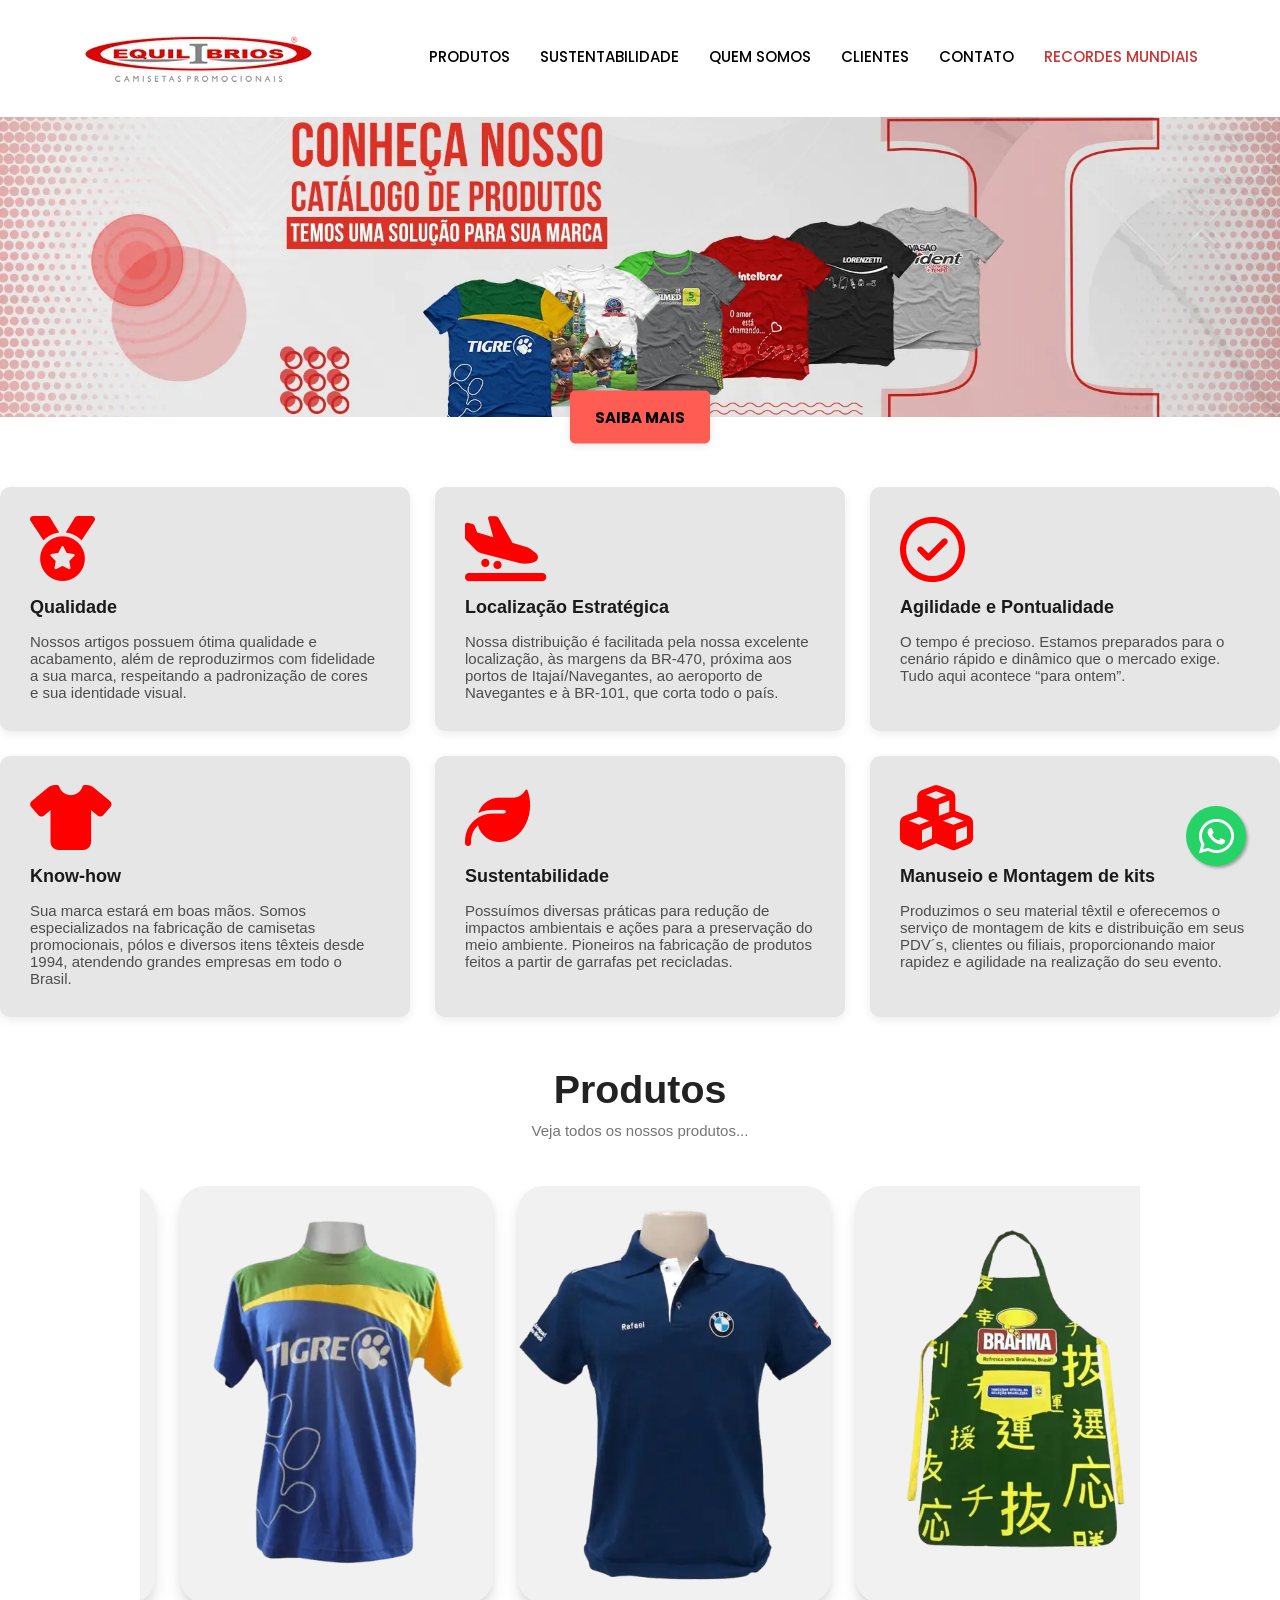
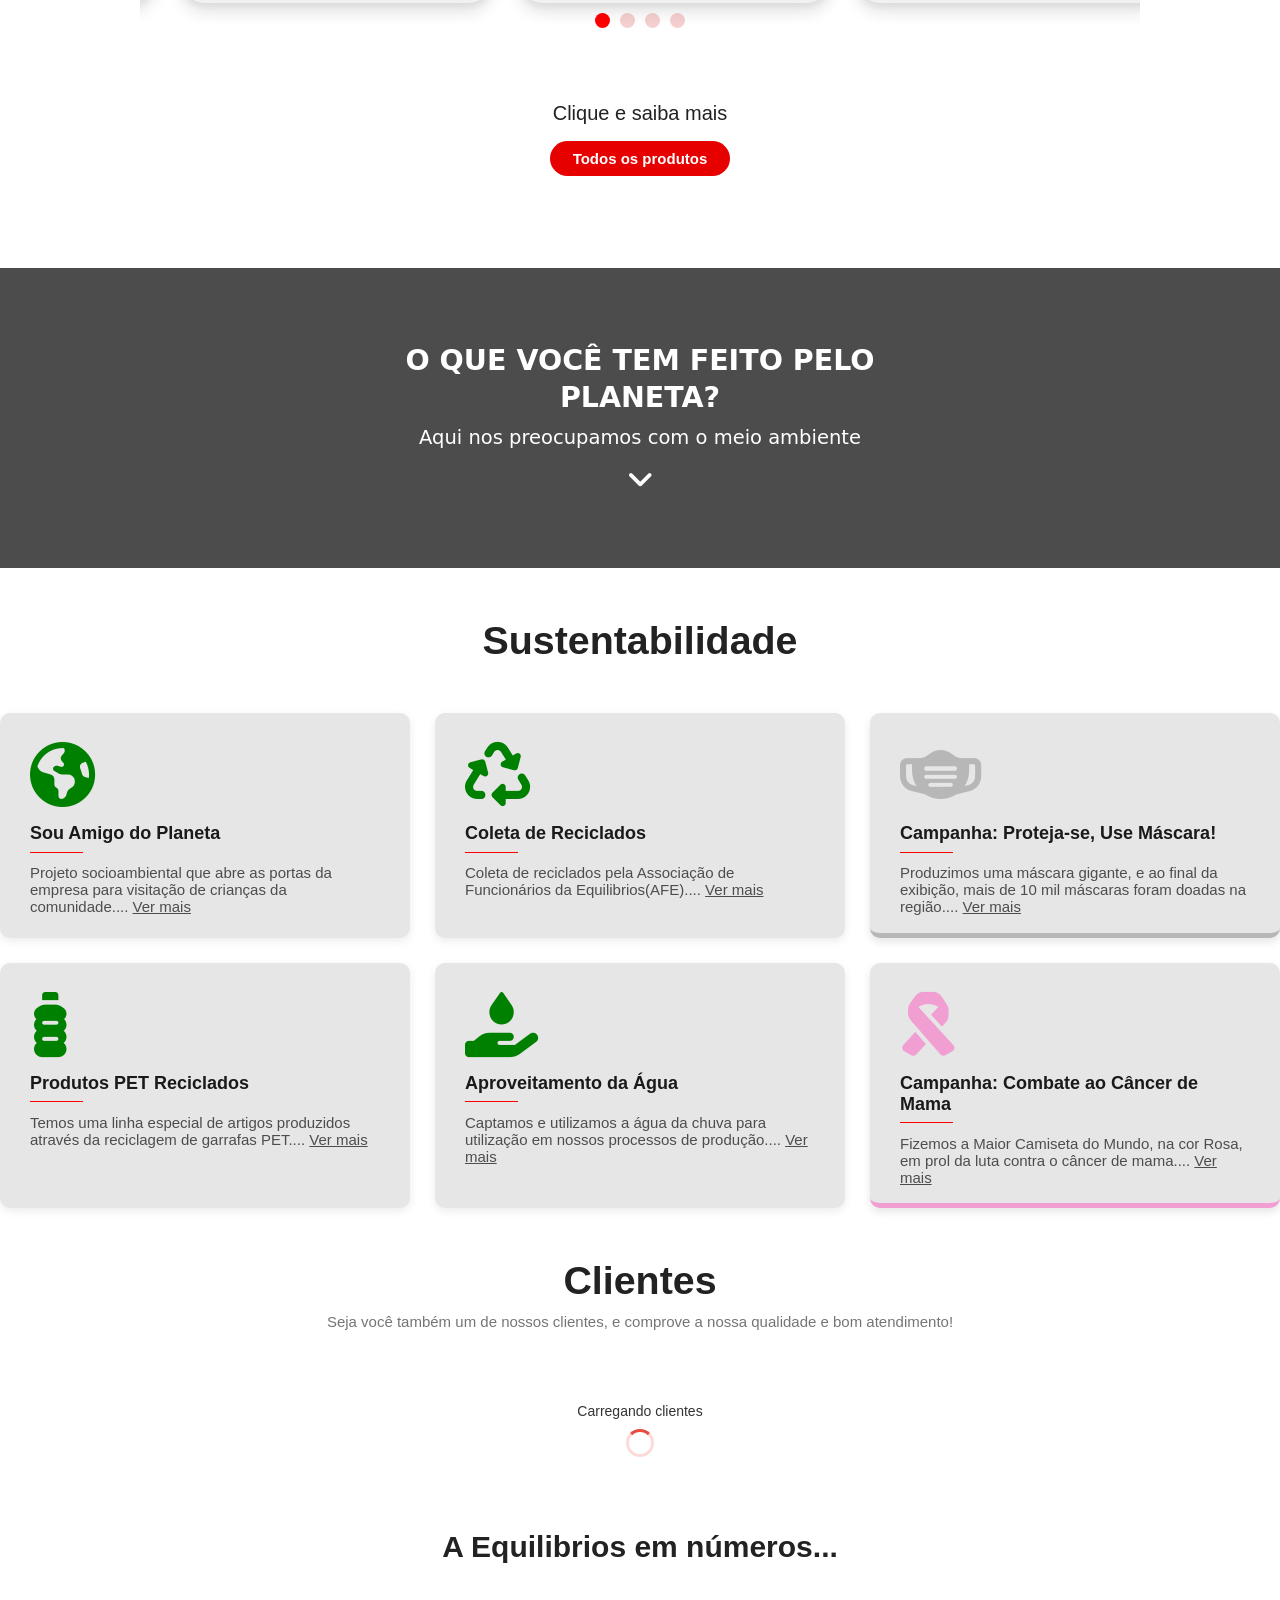
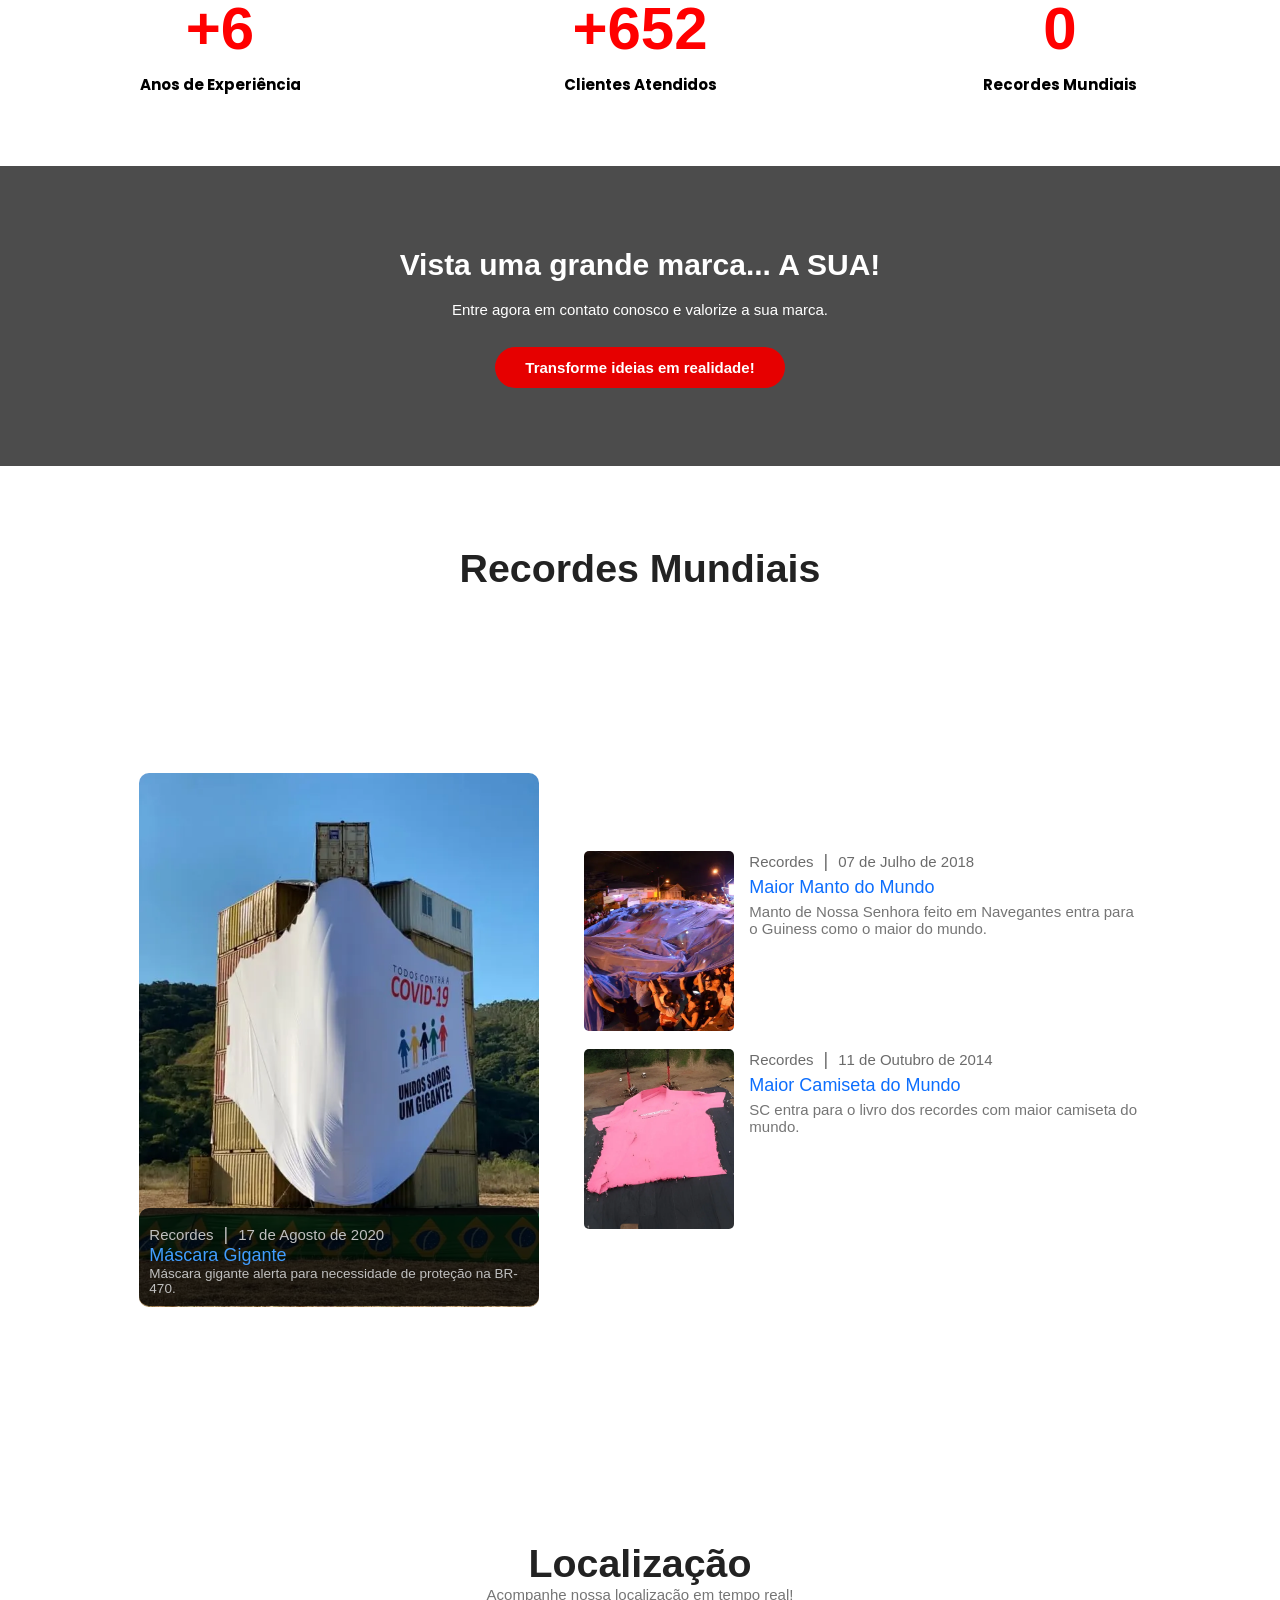
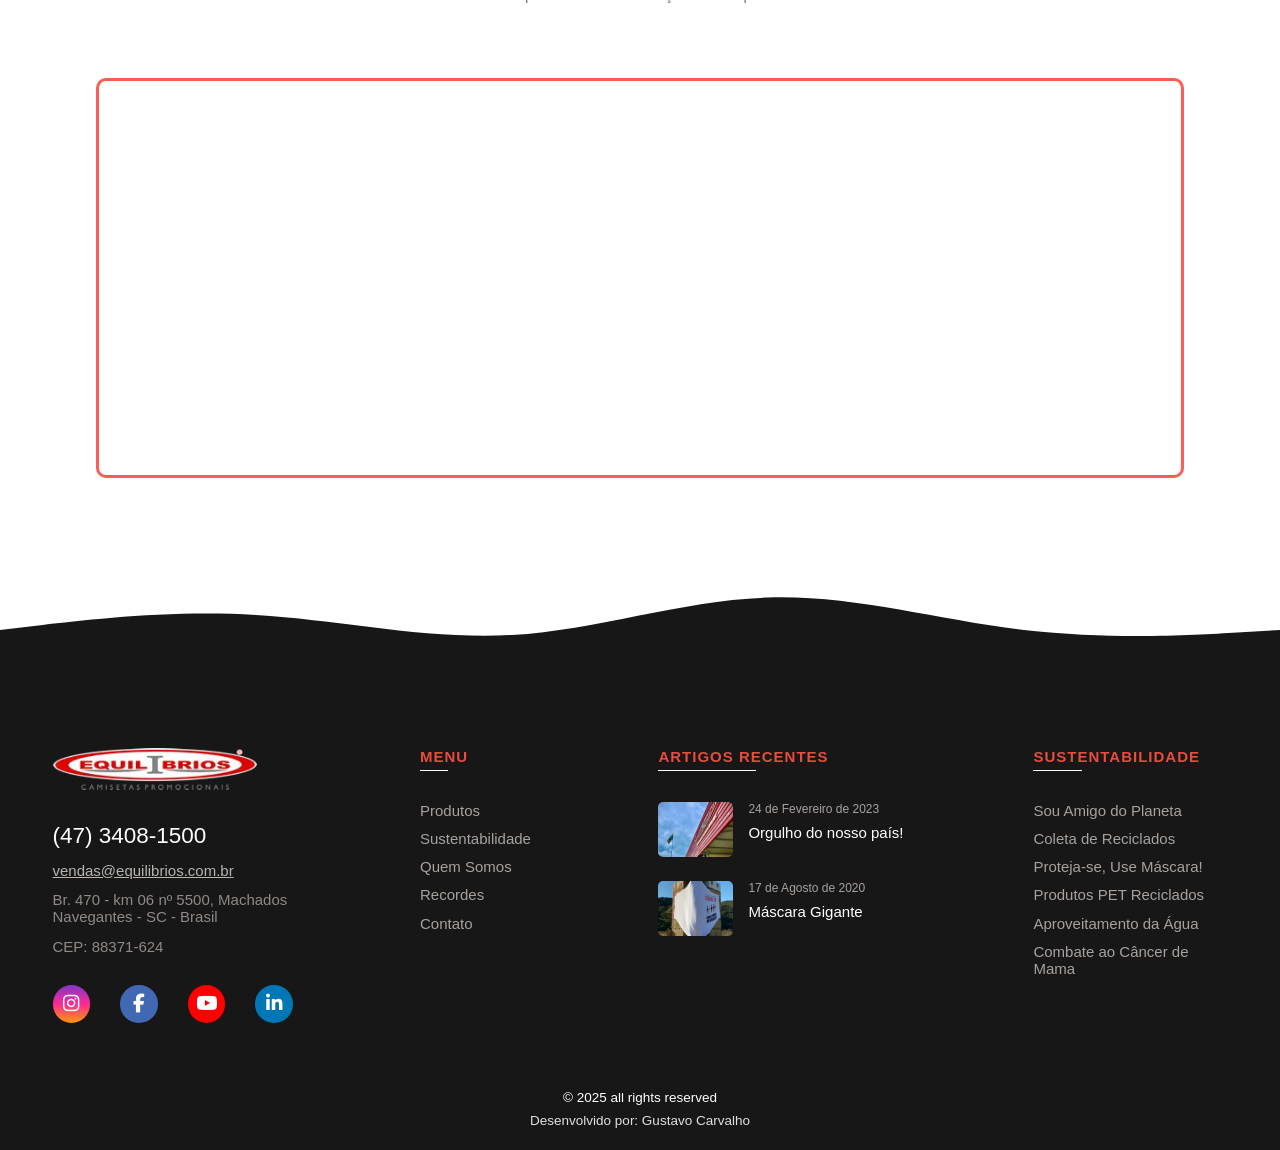
==== commit 9df07cb7: "minificado + css critico" ====
--- a/index.html
+++ b/index.html
@@ -1,519 +1 @@
-<!DOCTYPE html>
-<html lang="en">
-
-<head>
-  <meta charset="UTF-8">
-  <meta name="viewport" content="width=device-width, initial-scale=1.0">
-  <meta name="description" content="Equilibrios Camisetas Promocionais: confecção de camisetas promocionais com tecidos de alta qualidade e designs personalizados. Sustentabilidade, inovação e atendimento especializado para empresas. Solicite seu projeto!">
-  <meta name="keywords" content="confeccção têxtil, tecidos sustentáveis, camisetas promocionais">
-  <meta name="author" content="Gustavo Carvalho">
-  <meta name="robots" content="index, follow">
-  <title>Document</title>
-  <link rel="stylesheet" href="style.css">
-  <link rel="preconnect" href="https://fonts.googleapis.com">
-<link rel="preconnect" href="https://fonts.gstatic.com" crossorigin>
-<link rel="dns-prefetch" href="https://cdnjs.cloudflare.com">
-<link href="https://fonts.googleapis.com/css2?family=Poppins:wght@400;500;700&display=swap" rel="stylesheet">
-<link rel="preconnect" href="https://cdnjs.cloudflare.com" crossorigin>
-<link rel="stylesheet" href="https://cdnjs.cloudflare.com/ajax/libs/font-awesome/6.4.0/css/all.min.css" integrity="sha512-iecdLmaskl7CVkqkXNQ/ZH/XLlvWZOJyj7Yy7tcenmpD1ypASozpmT/E0iPtmFIB46ZmdtAc9eNBvH0H/ZpiBw==" crossorigin="anonymous" referrerpolicy="no-referrer" />
-<script defer src="./main.js"></script>
-<link rel="preload" href="./images/img1 (1).webp" as="image" fetchpriority="high">
-</head>
-
-<body>
-  <header>
-    <nav>
-      <ul class="icone">
-        <li class="logo-item">
-          <a href="./index.html">
-            <abbr title="Home"><img src="./images/logo.webp" alt="Equilibrios | Home" loading="eager" decoding="async" fetchpriority="high" width="196" height="40"></abbr>
-          </a>
-        </li>
-      </ul>
-
-      <ul class="nav-list">
-        <li class="hideOnMobile"><a href="./Produtos/produtos2.html">Produtos</a></li>
-        <li class="hideOnMobile"><a href="./Sustentabilidade/sustentabilidade.html">Sustentabilidade</a></li>
-        <li class="hideOnMobile"><a href="./Quem Somos/quemsomos.html">Quem somos</a></li>
-        <li class="hideOnMobile"><a href="#clientes">Clientes</a></li>
-        <li class="hideOnMobile"><a href="./Contato/contato.html">Contato</a></li>
-        <li class="hideOnMobile"><a href="./Recordes Mundiais/recordes.html"><span>Recordes Mundiais</span></a></li>
-        <li class="menu-buttom" onclick="showSidebar()">
-          <button aria-label="Abrir menu de navegação">
-            <i class="fa-solid fa-bars" aria-hidden="true"></i>
-          </button>
-        </li>
-      </ul>
-
-      <ul class="nav-list sidebar">
-        <li class="logo-item">
-          <a href="./index.html"><img src="./images/logo.webp" alt="Equilibrios | Home" loading="eager" decoding="async" fetchpriority="high"></a>
-        </li>
-        <li><a href="./Produtos/produtos2.html">Produtos</a></li>
-        <li><a href="./Sustentabilidade/sustentabilidade.html">Sustentabilidade</a></li>
-        <li><a href="./Quem Somos/quemsomos.html">Quem somos</a></li>
-        <li><a href="#clientes">Clientes</a></li>
-        <li><a href="./Contato/contato.html">Contato</a></li>
-        <li><a href="./Recordes Mundiais/recordes.html"><span>Recordes Mundiais</span></a></li>
-        <li class="logos-container">
-          <a href="https://www.youtube.com/user/blogequilibrios" 
-             target="_blank" 
-             rel="noopener noreferrer"
-             aria-label="YouTube (abre em nova janela)">
-            <i class="fa-brands fa-youtube" aria-hidden="true"></i>
-          </a>
-          <a href="https://www.facebook.com/equilibriospromocionais" 
-             target="_blank" 
-             rel="noopener noreferrer"
-             aria-label="Facebook (abre em nova janela)">
-            <i class="fa-brands fa-facebook-f" aria-hidden="true"></i>
-          </a>
-          <a href="https://www.instagram.com/equilibrios.camisetas/" 
-             target="_blank" 
-             rel="noopener noreferrer"
-             aria-label="Instagram (abre em nova janela)">
-            <i class="fa-brands fa-instagram" aria-hidden="true"></i>
-          </a>
-          <a href="https://www.linkedin.com/company/equilibrioscamisetaspromocionais" 
-             target="_blank" 
-             rel="noopener noreferrer"
-             aria-label="LinkedIn (abre em nova janela)">
-            <i class="fa-brands fa-linkedin-in" aria-hidden="true"></i>
-          </a>
-        </li>
-        <li class="fechar-wrapper">
-          <div class="fechar" onclick="hideSidebar()">
-            <button aria-label="Fechar menu">
-              <i class="fa-regular fa-circle-xmark"></i>
-            </button>
-            <p>fechar</p>
-          </div>
-        </li>
-      </ul>
-    </nav>
-</header>
-
-  <section class="banner">
-    <img src="./images/img1 (1).webp" alt="Banner principal" class="banner__img" loading="eager" width="1200" height="300" decoding="sync">
-  <a href="./Produtos/produtos2.html" class="banner__link">saiba mais</a>
-  </section>
-
-  <div class="grid-container">
-    <div class="cards">
-      <i class="fa-solid fa-medal" aria-hidden="true"></i>
-      <h2>Qualidade</h2>
-      <p>Nossos artigos possuem ótima qualidade e acabamento, além de reproduzirmos com fidelidade a sua marca, respeitando a padronização de cores e sua identidade visual.</p>
-    </div>
-    <div class="cards">
-      <i class="fa-solid fa-plane-arrival" aria-hidden="true"></i>
-      <h2>Localização Estratégica</h2>
-      <p>Nossa distribuição é facilitada pela nossa excelente localização, às margens da BR-470, próxima aos portos de Itajaí/Navegantes, ao aeroporto de Navegantes e à BR-101, que corta todo o país.</p>
-    </div>
-    <div class="cards">
-      <i class="fa-regular fa-circle-check" aria-hidden="true"></i>
-      <h2>Agilidade e Pontualidade</h2>
-      <p>O tempo é precioso. Estamos preparados para o cenário rápido e dinâmico que o mercado exige. Tudo aqui acontece “para ontem”.</p>
-    </div>
-    <div class="cards">
-      <i class="fa-solid fa-shirt" aria-hidden="true"></i>
-      <h2>Know-how</h2>
-      <p>Sua marca estará em boas mãos. Somos especializados na fabricação de camisetas promocionais, pólos e diversos itens têxteis desde 1994, atendendo grandes empresas em todo o Brasil.</p>
-    </div>
-    <div class="cards">
-      <i class="fa-solid fa-leaf" aria-hidden="true"></i>
-      <h2>Sustentabilidade</h2>
-      <p>Possuímos diversas práticas para redução de impactos ambientais e ações para a preservação do meio ambiente. Pioneiros na fabricação de produtos feitos a partir de garrafas pet recicladas.</p>
-    </div>
-    <div class="cards">
-      <i class="fa-solid fa-cubes" aria-hidden="true"></i>
-      <h2>Manuseio e Montagem de kits</h2>
-      <p>Produzimos o seu material têxtil e oferecemos o serviço de montagem de kits e distribuição em seus PDV´s, clientes ou filiais, proporcionando maior rapidez e agilidade na realização do seu evento.</p>
-    </div>
-  </div>
-
-    <div class="produtos">
-    <h1>Produtos</h1>
-    <p>Veja todos os nossos produtos...</p>
-  </div>
-
-  <div class="catalog">
-    <div class="image-banner">
-      <img src="./images banner/1.webp" alt="Produto 1" decoding="async" width="335" height="446">
-      <img src="./images banner/2.webp" alt="Produto 2" decoding="async" width="335" height="446">
-      <img src="./images banner/3.webp" alt="Produto 3" decoding="async" width="335" height="446">
-      <img src="./images banner/4.webp" alt="Produto 4" loading="lazy" decoding="async" fetchpriority="low" width="335" height="446">
-      <img src="./images banner/5.webp" alt="Produto 5" loading="lazy" decoding="async" fetchpriority="low" width="335" height="446">
-      <img src="./images banner/6.webp" alt="Produto 6" loading="lazy" decoding="async" fetchpriority="low" width="343" height="457">
-      <img src="./images banner/7.webp" alt="Produto 7" loading="lazy" decoding="async" fetchpriority="low" width="343" height="457">
-      <img src="./images banner/8.webp" alt="Produto 8" loading="lazy" decoding="async" fetchpriority="low" width="343" height="457">
-      <img src="./images banner/9.webp" alt="Produto 9" loading="lazy" decoding="async" fetchpriority="low" width="343" height="457">
-      <img src="./images banner/10.webp" alt="Produto 10" loading="lazy" decoding="async" fetchpriority="low" width="343" height="457">
-      <img src="./images banner/11.webp" alt="Produto 11" loading="lazy" decoding="async" fetchpriority="low" width="343" height="457">
-      <img src="./images banner/12.webp" alt="Produto 12" loading="lazy" decoding="async" fetchpriority="low" width="343" height="457">
-    </div>
-  
-    <div class="navigation">
-      <label>
-        <input type="radio" name="section" value="1" checked>
-        <span></span>
-      </label>
-      <label>
-        <input type="radio" name="section" value="2">
-        <span></span>
-      </label>
-      <label>
-        <input type="radio" name="section" value="3">
-        <span></span>
-      </label>
-      <label>
-        <input type="radio" name="section" value="4">
-        <span></span>
-      </label>
-    </div>
-    <div class="arrow-navigation">
-      <button id="prevButton" title="Anterior"><i class="fas fa-chevron-left"></i></button>
-      <button id="nextButton" title="Próximo"><i class="fas fa-chevron-right"></i></button>
-    </div>
-  </div>
-</div>
-
-
-
-  <div class="saiba">
-    <p>Clique e saiba mais</p>
-    <a href="./Produtos/produtos2.html">Todos os produtos</a>
-  </div>
-
-  <section class="floresta">
-    <img data-src="./images/floresta (1) (1).webp" alt="Floresta" class="banner-floresta" loading="lazy" decoding="async" fetchpriority="low">
-    <div class="overlay"></div>
-    <div class="conteudo-banner">
-        <h1>O que você tem feito pelo planeta?</h1>
-        <p>Aqui nos preocupamos com o meio ambiente</p>
-        <i class="fa-solid fa-angle-down"></i>
-    </div>
-</section>
-
-    <div class="sustentabilidade">
-    <h1>Sustentabilidade</h1>
-    <div class="grid-informar">
-      <div class="informar">
-        <i class="fa-solid fa-earth-americas" aria-hidden="true"></i>
-        <a href="./Sustentabilidade/projetos/sou-amigo-do-planeta.html" class="link-titulo">Sou Amigo do Planeta</a>
-        <div class="linha-sustentabilidade"></div>
-        <a href="./Sustentabilidade/projetos/sou-amigo-do-planeta.html">Projeto socioambiental que abre as portas da empresa para visitação de crianças da comunidade.... <span>Ver mais</span></a>
-      </div>
-      <div class="informar">
-        <i class="fa-solid fa-recycle" aria-hidden="true"></i>
-        <a href="./Sustentabilidade/projetos/coleta.html" class="link-titulo">Coleta de Reciclados</a>
-        <div class="linha-sustentabilidade"></div>
-        <a href="./Sustentabilidade/projetos/coleta.html">Coleta de reciclados pela Associação de Funcionários da Equilibrios(AFE).... <span>Ver mais</span></a>
-      </div>
-      <div class="informar">
-        <i class="fa-solid fa-mask-face" aria-hidden="true"></i>
-        <a href="./Sustentabilidade/projetos/mascara.html" class="link-titulo">Campanha: Proteja-se, Use Máscara!</a>
-        <div class="linha-sustentabilidade"></div>
-        <a href="./Sustentabilidade/projetos/mascara.html">Produzimos uma máscara gigante, e ao final da exibição, mais de 10 mil máscaras foram doadas na região.... <span>Ver mais</span></a>
-      </div>
-      <div class="informar">
-        <i class="fa-solid fa-bottle-water" aria-hidden="true"></i>
-        <a href="./Sustentabilidade/projetos/reciclados.html" class="link-titulo">Produtos PET Reciclados</a>
-        <div class="linha-sustentabilidade"></div>
-        <a href="./Sustentabilidade/projetos/reciclados.html">Temos uma linha especial de artigos produzidos através da reciclagem de garrafas PET.... <span>Ver mais</span></a>
-      </div>
-      <div class="informar">
-        <i class="fa-solid fa-hand-holding-droplet" aria-hidden="true"></i>
-        <a href="./Sustentabilidade/projetos/agua.html" class="link-titulo">Aproveitamento da Água</a>
-        <div class="linha-sustentabilidade"></div>
-        <a href="./Sustentabilidade/projetos/agua.html">Captamos e utilizamos a água da chuva para utilização em nossos processos de produção.... <span>Ver mais</span></a>
-      </div>
-      <div class="informar">
-        <i class="fa-solid fa-ribbon" aria-hidden="true"></i>
-        <a href="./Sustentabilidade/projetos/camiseta.html" class="link-titulo">Campanha: Combate ao Câncer de Mama</a>
-        <div class="linha-sustentabilidade"></div>
-        <a href="./Sustentabilidade/projetos/camiseta.html">Fizemos a Maior Camiseta do Mundo, na cor Rosa, em prol da luta contra o câncer de mama.... <span>Ver mais</span></a>
-      </div>
-    </div>
-  </div>
-
-  <section id="clientes">
-    <div class="clientes">
-    <h1>Clientes</h1>
-    <p>Seja você também um de nossos clientes, e comprove a nossa qualidade e bom atendimento!</p>
-  </div>
-  </section>
-
-  <div class="container-slider">
-    <div class="loading-overlay">
-      <div class="spinner-wrapper">
-          <p>Carregando clientes</p>
-          <div class="css-spinner"></div>
-      </div>
-  </div>
-    <div class="carrossel real-carrossel">
-      <div class="item-slider" style="--delay: 1s"><img data-src="./images clientes/item1_1.webp" alt="Clientes 1" loading="lazy" fetchpriority="low" decoding="async" width="100" height="75"></div>
-      <div class="item-slider" style="--delay: 2s"><img data-src="./images clientes/item1_2.webp" alt="Clientes 2" loading="lazy" fetchpriority="low" decoding="async" width="100" height="75"></div>
-      <div class="item-slider" style="--delay: 3s"><img data-src="./images clientes/item1_3.webp" alt="Clientes 3" loading="lazy" fetchpriority="low" decoding="async" width="100" height="71"></div>
-      <div class="item-slider" style="--delay: 4s"><img data-src="./images clientes/item1_4.webp" alt="Clientes 4" loading="lazy" fetchpriority="low" decoding="async" width="100" height="71"></div>
-      <div class="item-slider" style="--delay: 5s"><img data-src="./images clientes/item1_5.webp" alt="Clientes 5" loading="lazy" fetchpriority="low" decoding="async" width="100" height="71"></div>
-      <div class="item-slider" style="--delay: 6s"><img data-src="./images clientes/item1_6.webp" alt="Clientes 6" loading="lazy" fetchpriority="low" decoding="async" width="100" height="71"></div>
-      <div class="item-slider" style="--delay: 7s"><img data-src="./images clientes/item1_7.webp" alt="Clientes 7" loading="lazy" fetchpriority="low" decoding="async" width="100" height="71"></div>
-      <div class="item-slider" style="--delay: 8s"><img data-src="./images clientes/item1_8.webp" alt="Clientes 8" loading="lazy" fetchpriority="low" decoding="async" width="100" height="71"></div>
-      <div class="item-slider" style="--delay: 9s"><img data-src="./images clientes/item1_9.webp" alt="Clientes 9" loading="lazy" fetchpriority="low" decoding="async" width="100" height="71"></div>
-      <div class="item-slider" style="--delay: 10s"><img data-src="./images clientes/item1_10.webp" alt="Clientes 10" loading="lazy" fetchpriority="low" decoding="async" width="100" height="71"></div>
-      <div class="item-slider" style="--delay: 11s"><img data-src="./images clientes/item1_11.webp" alt="Clientes 11" loading="lazy" fetchpriority="low" decoding="async" width="100" height="71"></div>
-      <div class="item-slider" style="--delay: 12s"><img data-src="./images clientes/item1_12.webp" alt="Clientes 12" loading="lazy" fetchpriority="low" decoding="async" width="100" height="71"></div>
-      <div class="item-slider" style="--delay: 13s"><img data-src="./images clientes/item1_13.webp" alt="Clientes 13" loading="lazy" fetchpriority="low" decoding="async" width="100" height="75"></div>
-      <div class="item-slider" style="--delay: 14s"><img data-src="./images clientes/item1_14.webp" alt="Clientes 14" loading="lazy" fetchpriority="low" decoding="async" width="100" height="75"></div>
-      <div class="item-slider" style="--delay: 15s"><img data-src="./images clientes/item1_15.webp" alt="Clientes 15" loading="lazy" fetchpriority="low" decoding="async" width="100" height="71"></div>
-      <div class="item-slider" style="--delay: 16s"><img data-src="./images clientes/item1_16.webp" alt="Clientes 16" loading="lazy" fetchpriority="low"decoding="async" width="100" height="71"></div>
-      <div class="item-slider" style="--delay: 17s"><img data-src="./images clientes/item1_17.webp" alt="Clientes 17" loading="lazy" fetchpriority="low" decoding="async" width="100" height="71"></div>
-      <div class="item-slider" style="--delay: 18s"><img data-src="./images clientes/item1_18.webp" alt="Clientes 18" loading="lazy" fetchpriority="low" decoding="async" width="100" height="75"></div>
-    </div>
-  </div>
-
-    <div class="numeros">
-      <h1>A Equilibrios em números...</h1>
-      <div class="grid-numbers">
-        <div class="number">
-          <h1 class="count" data-target="25">+25</h1>
-          <p>Anos de Experiência</p>
-        </div>
-  
-        <div class="number">
-          <h1 class="count" data-target="2500">+2,5 mil</h1>
-          <p>Clientes Atendidos</p>
-        </div>
-  
-        <div class="number">
-          <h1 class="count" data-target="3">3</h1>
-          <p>Recordes Mundiais</p>
-        </div>
-      </div>
-    </div>
-
-  <section class="marca">
-    <img data-src="./images/internet.webp" alt="Fundo tecnológico" class="banner-marca" loading="lazy" decoding="async" fetchpriority="low">
-    <div class="overlay"></div>
-    <div class="conteudo-banner">
-        <h1>Vista uma grande marca... A SUA!</h1>
-        <p>Entre agora em contato conosco e valorize a sua marca.</p>
-        <a href="https://wa.me/554734081500" target="_blank" rel="noopener noreferrer" class="orçamento">Transforme ideias em realidade!</a>
-    </div>
-</section>
-
-
-    <div class="recordes">
-      <h1>Recordes Mundiais</h1>
-    </div>
-    <div class="container-recordes">
-      <div class="images-wrapper">
-        <div class="main-image">
-          <a href="./Recordes Mundiais/recordes.html#maior-mascara">
-          <img data-src="./images/mascara (1).webp" loading="lazy" decoding="async" fetchpriority="low" alt="Main Article" width="100" height="133">
-          <div class="info">
-            <h2>Atingindo o Impossível!</h2>
-            <p>De Navegantes para o Mundo.</p>
-          </div>
-        </a>
-          <div class="bottom-info">
-            <h4>
-              <a href="./Recordes Mundiais/recordes.html">Recordes</a><span>|</span>17 de Agosto de 2020
-            </h4>
-            <a href="./Recordes Mundiais/recordes.html#maior-mascara">Máscara Gigante</a>
-            <p>Máscara gigante alerta para necessidade de proteção na BR-470.</p>
-          </div>
-          <div class="mobile-recorde">
-            <h4>
-              <a href="./Recordes Mundiais/recordes.html">Recordes</a><span>|</span>17 de Agosto de 2020
-            </h4>
-            <a href="./Recordes Mundiais/recordes.html#maior-mascara">Máscara Gigante</a>
-            <p>Máscara gigante alerta para necessidade de proteção na BR-470.</p>
-          </div>
-        </div>
-        <div class="small-images">
-          <div class="image">
-            <div class="image-container">
-              <a href="./Recordes Mundiais/recordes.html#maior-manto">
-              <img data-src="./Recordes Mundiais/guinness/manto (1).webp" loading="lazy" decoding="async" fetchpriority="low" alt="Article 1" width="100" height="125">
-              <div class="info">
-                <h2>Superando Limites!</h2>
-                <p>Um símbolo de fé e dedicação.</p>
-              </div>
-            </a>
-            </div>
-          
-            <div class="text">
-              <h4>
-                <a href="./Recordes Mundiais/recordes.html">Recordes</a><span>|</span>07 de Julho de 2018
-              </h4>
-              <a href="./Recordes Mundiais/recordes.html#maior-manto">Maior Manto do Mundo</a>
-              <p>Manto de Nossa Senhora feito em Navegantes entra para o Guiness como o maior do mundo.</p>
-            </div>
-          </div>
-          <div class="image">
-            <div class="image-container">
-              <a href="./Recordes Mundiais/recordes.html#maior-camiseta">
-              <img data-src="./Recordes Mundiais/guinness/maior camiseta.webp" loading="lazy" decoding="async" fetchpriority="low" alt="Article 2" width="100" height="125">
-              <div class="info">
-                <h2>Além dos Limites!</h2>
-                <p>Tecido que veste esperança.</p>
-              </div>
-            </a>
-            </div>
-            <div class="text">
-              <h4>
-                <a href="./Recordes Mundiais/recordes.html">Recordes</a><span>|</span>11 de Outubro de 2014
-              </h4>
-              <a href="./Recordes Mundiais/recordes.html#maior-camiseta">Maior Camiseta do Mundo</a>
-              <p>SC entra para o livro dos recordes com maior camiseta do mundo.</p>
-            </div>
-          </div>
-        </div>
-      </div>
-    </div>
-  </div>
-  </div>
-
-
-    <div class="mapa">
-    <h1>Localização</h1>
-    <p>Acompanhe nossa localização em tempo real!</p>
-  </div>
-  <div class="map">
-    <iframe data-src="https://www.google.com/maps/embed?pb=!1m18!1m12!1m3!1d3559.3825094987337!2d-48.69093858932057!3d-26.8595856908882!2m3!1f0!2f0!3f0!3m2!1i1024!2i768!4f13.1!3m3!1m2!1s0x94d8cd71cc8c3ce1%3A0x4a9e81a368d0be63!2sEquilibrios%20Camisetas%20Promocionais!5e0!3m2!1sen!2sbr!4v1735831223911!5m2!1sen!2sbr" width="1500" height="600" style="border:1;" allowfullscreen loading="lazy" referrerpolicy="no-referrer-when-downgrade" title="Localização" allow="geolocation" fetchpriority="low"></iframe>
-  </div>
-
-  <footer>
-    <div class="waves-container">
-      <svg xmlns="http://www.w3.org/2000/svg" viewBox="0 0 1440 320" preserveAspectRatio="none">
-        <path fill="#171717" fill-opacity="1" d="M0,160L48,149.3C96,139,192,117,288,128C384,139,480,181,576,170.7C672,160,768,96,864,90.7C960,85,1056,139,1152,160C1248,181,1344,171,1392,165.3L1440,160L1440,320L1392,320C1344,320,1248,320,1152,320C1056,320,960,320,864,320C768,320,672,320,576,320C480,320,384,320,288,320C192,320,96,320,48,320L0,320Z">
-        </path>
-      </svg>
-    </div>
-    <div id="footer_content">
-      <div id="footer_contacts">
-        <a href="./index.html"><img data-src="./images/logo.webp" alt="Equilibrios | Home" fetchpriority="low" decoding="async" loading="lazy" class="lazy-img" width="196" height="40"></a>
-        <a href="https://wa.me/554734081500" target="_blank" rel="noopener noreferrer" class="footer-numero">(47) 3408-1500</a>
-        <a href="mailto:vendas@equilibrios.com.br?subject=Orçamento&body=Gostaria de solicitar um orçamento" class="footer-contato">vendas@equilibrios.com.br</a>
-        <p>Br. 470 - km 06 nº 5500, Machados
-          Navegantes - SC - Brasil</p>
-        <p>CEP: 88371-624</p>
-
-          <div id="footer_media">
-            <a href="https://www.instagram.com/equilibrios.camisetas/" class="footer-link" id="instagram" target="_blank" rel="noopener noreferrer" aria-label="Instagram (abre em nova janela)">
-              <i class="fa-brands fa-instagram" aria-hidden="true"></i>
-            </a>
-
-            <a href="https://www.facebook.com/equilibriospromocionais" class="footer-link" id="facebook" target="_blank" rel="noopener noreferrer" aria-label="Facebook (abre em nova janela)">
-              <i class="fa-brands fa-facebook-f" aria-hidden="true"></i>
-            </a>
-
-            <a href="https://www.youtube.com/user/blogequilibrios" class="footer-link" id="youtube" target="_blank" rel="noopener noreferrer" aria-label="YouTube (abre em nova janela)">
-              <i class="fa-brands fa-youtube" aria-hidden="true"></i>
-            </a>
-
-            <a href="https://br.linkedin.com/company/equilibrioscamisetaspromocionais" class="footer-link" id="linkedin" target="_blank" rel="noopener noreferrer" aria-label="LinkedIn (abre em nova janela)">
-              <i class="fa-brands fa-linkedin-in" aria-hidden="true"></i>
-            </a>
-          </div>
-      </div>
-
-      <ul class="footer-list">
-        <li>
-          <h3>MENU</h3>
-          <div class="linha"></div>
-        </li>
-        <li>
-          <a href="./Produtos/produtos2.html" class="footer-link">Produtos</a>
-        </li>
-
-        <li>
-          <a href="./Sustentabilidade/sustentabilidade.html" class="footer-link">Sustentabilidade</a>
-        </li>
-        
-        <li>
-          <a href="./Quem Somos/quemsomos.html" class="footer-link">Quem Somos</a>
-        </li>
-
-        <li>
-          <a href="./Recordes Mundiais/recordes.html" class="footer-link">Recordes</a>
-        </li>
-
-        <li>
-          <a href="./Contato/contato.html" class="footer-link">Contato</a>
-        </li>
-      </ul>
-
-      <ul class="footer-list">
-        <li>
-          <h3>Artigos Recentes</h3>
-          <div class="linha"></div>
-        </li>
-        <li>
-          <div class="artigo-container">
-            <a href="./Quem Somos/quemsomos.html"><img data-src="./images/equilibrios.webp" alt="Frente" fetchpriority="low" decoding="async" loading="lazy" class="lazy-img" width="70" height="50"></a>
-            <div class="artigo-texto">
-              <p>24 de Fevereiro de 2023</p>
-              <a href="./Quem Somos/quemsomos.html">Orgulho do nosso país!</a>
-            </div>
-          </div>
-        </li>
-        <li>
-          <div class="artigo-container">
-            <a href="./Recordes Mundiais/recordes.html#maior-mascara"><img data-src="./images/mascara (1).webp" alt="Máscara" fetchpriority="low" decoding="async" loading="lazy" class="lazy-img" width="70" height="50"></a>
-            <div class="artigo-texto">
-              <p>17 de Agosto de 2020</p>
-              <a href="./Recordes Mundiais/recordes.html#maior-mascara">Máscara Gigante</a>
-            </div>
-          </div>
-        </li>
-      </ul>
-
-      <ul class="footer-sustentabilidade">
-        <li>
-          <h3>Sustentabilidade</h3>
-          <div class="linha"></div>
-        </li>
-        <li>
-          <a href="./Sustentabilidade/projetos/sou-amigo-do-planeta.html" class="footer-link">Sou Amigo do Planeta</a>
-        </li>
-
-        <li>
-          <a href="./Sustentabilidade/projetos/coleta.html" class="footer-link">Coleta de Reciclados</a>
-        </li>
-        
-        <li>
-          <a href="./Sustentabilidade/projetos/mascara.html" class="footer-link">Proteja-se, Use Máscara!</a>
-        </li>
-
-        <li>
-          <a href="./Sustentabilidade/projetos/reciclados.html" class="footer-link">Produtos PET Reciclados</a>
-        </li>
-
-        <li>
-          <a href="./Sustentabilidade/projetos/agua.html" class="footer-link">Aproveitamento da Água</a>
-        </li>
-
-        <li>
-          <a href="./Sustentabilidade/projetos/camiseta.html" class="footer-link">Combate ao Câncer de Mama</a>
-        </li>
-      </ul>
-    </div>
-
-    <div id="footer_copyright">
-      &#169
-      2025 all rights reserved
-    </div>
-    <div class="footer-desenvolvido">
-      <a href="https://www.linkedin.com/in/gustavo-carvalho-1a204a331/" target="_blank" rel="noopener noreferrer" aria-label="LinkedIn Gustavo Carvalho (abre em nova janela)">Desenvolvido por: Gustavo Carvalho</a>
-    </div>
-  </footer>
-
-  <div class="fixado">
-    <a href="https://wa.me/554734081500" target="_blank" rel="noopener noreferrer" aria-label="Chat no WhatsApp">
-        <i class="fa-brands fa-whatsapp"></i>
-    </a>
-</div>
-</body>
-</html>+<!DOCTYPE html><html lang="en"><head><meta charset="UTF-8"><meta name="viewport" content="width=device-width, initial-scale=1.0"><meta name="description" content="Equilibrios Camisetas Promocionais: confecção de camisetas promocionais com tecidos de alta qualidade e designs personalizados. Sustentabilidade, inovação e atendimento especializado para empresas. Solicite seu projeto!"><meta name="keywords" content="confeccção têxtil, tecidos sustentáveis, camisetas promocionais"><meta name="author" content="Gustavo Carvalho"><meta name="robots" content="index, follow"><title>Document</title><style>*{margin:0;padding:0;text-decoration:none;box-sizing:border-box;border:none;font-size:15px}:root{--cor-primaria:red;--main-font:-apple-system, BlinkMacSystemFont, "Segoe UI", Roboto, "Helvetica Neue", Arial, "Noto Sans", "Liberation Sans", sans-serif, "Apple Color Emoji", "Segoe UI Emoji", "Segoe UI Symbol", "Noto Color Emoji"}.icone{margin-right:-80px;margin-top:10px}.icone img{width:auto;height:auto}nav{font-family:'Poppins',sans-serif;margin-top:20px;display:flex;justify-content:space-around;align-items:center;height:8vh}.nav-list{list-style:none;display:flex}.nav-list li{margin-left:30px}.nav-list a,.nav-list button{font-weight:500;text-transform:uppercase;font-size:1em;color:#000;transition:0.2s}.nav-list a:hover,.nav-list button:hover{color:var(--cor-primaria)}.nav-list span{color:#C33;transition:0.5s}.nav-list span:hover{color:var(--cor-primaria)}.nav-list i{font-size:26px}.menu-buttom{display:none}.menu-buttom button{display:flex;align-items:center;padding:5px}.sidebar{position:fixed;top:0;right:-100%;height:100%;width:250px;background-color:rgb(255 255 255 / .2);backdrop-filter:blur(10px);box-shadow:-10px 0 10px rgb(0 0 0 / .1);flex-direction:column;align-items:flex-start;justify-content:flex-start;transition:0.75s ease-out;z-index:2000;border-radius:15px 0 0 15px;overflow:hidden}.nav-list button,.sidebar button{background:none;border:none;cursor:pointer;padding:0;font:inherit;color:inherit}.sidebar.open{right:0}.sidebar img{height:3rem;width:15rem;margin:15px}.sidebar li{letter-spacing:2px;width:100%;padding-bottom:20px;padding-top:20px}.sidebar a{width:100%}.sidebar i{color:var(--cor-primaria);font-size:30px;display:flex;justify-content:center;align-items:center;margin:15px 0}.logo-item{list-style:none!important}.sidebar>.logo-item{margin-left:0}.sidebar .logos-container{display:flex;gap:30px;justify-content:center;margin:20px 0;padding:0 20px}.sidebar .logos-container i{font-size:20px;margin:0}.fechar-wrapper{margin-top:auto;width:100%;padding:20px 0;border-top:1px solid rgb(0 0 0 / .1);list-style:none!important;margin-left:0!important}.fechar{display:flex;flex-direction:column;align-items:center;gap:8px}.fechar button{background:none;border:none;cursor:pointer;padding:10px;display:flex;justify-content:center}.fechar button i{font-size:30px!important;margin:0!important}.sidebar p{text-transform:uppercase;font-size:.7rem;color:#6b7280;margin:-8px 0 0 0;line-height:1}@media(max-width:1100px){.hideOnMobile{display:none}.menu-buttom{display:block}.icone{margin-right:50px}.icone img{width:85%}}@media(max-width:400px){.sidebar{width:100%}}.banner{position:relative;margin:25px 0 70px;width:100%;height:300px;overflow:visible;display:flex;justify-content:center}.banner__img{position:absolute;width:100%;height:100%;object-fit:cover;z-index:1}.banner__link{position:absolute;z-index:2;top:100%;transform:translateY(-50%);background-color:#ff5c54;padding:15px 25px;border-radius:5px;color:#000;text-transform:uppercase;font-family:'Poppins',sans-serif;font-weight:700;transition:background-color 0.3s,color 0.3s;text-decoration:none;box-shadow:0 2px 10px rgb(0 0 0 / .1)}.banner__link:hover{background-color:#ff0d00;color:#fff}@media (max-width:800px){.banner{height:200px;margin-bottom:60px}.banner__link{padding:12px 20px;font-size:14px;transform:translateY(-55%)}}@media (max-width:400px){.banner{height:150px;margin-bottom:50px}.banner__link{transform:translateY(-40%);transform:translateY(-60%);padding:10px 15px;font-size:12px}}.cards{font-family:var(--main-font);padding:2em;border-radius:10px;background-color:hsl(0 0% 90%);box-shadow:0 3px 10px hsl(0 0% 0% / .08);text-align:left}.cards h2{margin-bottom:15px;font-weight:600;color:hsl(0 0% 10%);font-size:18px}.cards p{color:hsl(0 0% 30%)}.cards i{margin-bottom:10px;color:var(--cor-primaria);height:70px;font-size:65px}.grid-container{display:grid;grid-template-columns:repeat(auto-fit,minmax(350px,1fr));gap:25px;justify-content:center}.produtos{margin-top:50px;text-align:center;font-family:var(--main-font)}.produtos h1{margin-bottom:10px;color:#222;font-size:clamp(1.5rem, 4vw + 1rem, 2.625rem)}.produtos p{font-size:clamp(0.9375rem, 0.5vw + 0.8rem, 1rem);color:#757575;margin-bottom:clamp(1.5rem, 5vw, 3.125rem)}.saiba{margin-top:70px;text-align:center;margin-bottom:100px}.saiba p{margin-bottom:25px;color:#222;font-size:20px;font-weight:400;font-family:var(--main-font)}.saiba a{background-color:#e60000;padding:9px 23px 9px 23px;border-radius:20px;font-size:100%;font-weight:600;font-family:var(--main-font);transition:0.5s;color:#fff}.saiba a:hover{color:#000;background-color:#ff5c54}.fixado a{color:#fff;position:fixed;display:flex;align-items:center;justify-content:center;background-color:#25D366;border-radius:50%;text-decoration:none;box-shadow:2px 2px 3px rgb(0 0 0 / .3);z-index:1000;transition:all 0.3s ease;width:clamp(44px, 8vw, 60px);height:clamp(44px, 8vw, 60px);bottom:clamp(10px, 3vw, 30px);right:clamp(10px, 3vw, 30px);left:auto;margin:4px}.fixado i{font-size:clamp(24px, 5vw, 40px);transition:transform 0.3s ease}.fixado a:hover{background-color:#075E54;transform:scale(1.05)}.fixado a:hover i{transform:scale(1.1)}@media (max-width:768px){.fixado a{box-shadow:1px 1px 2px rgb(0 0 0 / .2)}.fixado i{font-size:clamp(22px, 6vw, 28px)}}@media (max-width:480px){.fixado a{width:44px;height:44px;bottom:15px;right:15px}.fixado i{font-size:24px}}@media (max-width:360px){.fixado a{right:auto;left:clamp(10px, 3vw, 15px);margin-right:env(safe-area-inset-right)}}@media (max-width:280px){.fixado a{left:8px;bottom:8px;width:40px;height:40px}.fixado i{font-size:22px}}html{scroll-behavior:smooth}@media (min-width:768px){html{scroll-padding-top:80px}} </style><link rel="preload" href="style.css" as="style" onload="this.onload=null;this.rel='stylesheet'"><noscript><link rel="stylesheet" href="style.css"></noscript><link rel="preconnect" href="https://fonts.googleapis.com"><link rel="preconnect" href="https://fonts.gstatic.com" crossorigin><link rel="dns-prefetch" href="https://cdnjs.cloudflare.com"><link href="https://fonts.googleapis.com/css2?family=Poppins:wght@400;500;700&display=swap" rel="stylesheet"><link rel="preconnect" href="https://cdnjs.cloudflare.com" crossorigin><link rel="stylesheet" href="https://cdnjs.cloudflare.com/ajax/libs/font-awesome/6.4.0/css/all.min.css" integrity="sha512-iecdLmaskl7CVkqkXNQ/ZH/XLlvWZOJyj7Yy7tcenmpD1ypASozpmT/E0iPtmFIB46ZmdtAc9eNBvH0H/ZpiBw==" crossorigin="anonymous" referrerpolicy="no-referrer" /><script defer src="./main.js"></script><link rel="preload" href="./images/img1 (1).webp" as="image" fetchpriority="high"></head><body><header><nav><ul class="icone"><li class="logo-item"><a href="./index.html"><abbr title="Home"><img src="./images/logo.webp" alt="Equilibrios | Home" loading="eager" decoding="async" fetchpriority="high" width="196" height="40"></abbr></a></li></ul><ul class="nav-list"><li class="hideOnMobile"><a href="./Produtos/produtos2.html">Produtos</a></li><li class="hideOnMobile"><a href="./Sustentabilidade/sustentabilidade.html">Sustentabilidade</a></li><li class="hideOnMobile"><a href="./Quem Somos/quemsomos.html">Quem somos</a></li><li class="hideOnMobile"><a href="#clientes">Clientes</a></li><li class="hideOnMobile"><a href="./Contato/contato.html">Contato</a></li><li class="hideOnMobile"><a href="./Recordes Mundiais/recordes.html"><span>Recordes Mundiais</span></a></li><li class="menu-buttom" onclick="showSidebar()"><button aria-label="Abrir menu de navegação"><i class="fa-solid fa-bars" aria-hidden="true"></i></button></li></ul><ul class="nav-list sidebar"><li class="logo-item"><a href="./index.html"><img src="./images/logo.webp" alt="Equilibrios | Home" loading="eager" decoding="async" fetchpriority="high"></a></li><li><a href="./Produtos/produtos2.html">Produtos</a></li><li><a href="./Sustentabilidade/sustentabilidade.html">Sustentabilidade</a></li><li><a href="./Quem Somos/quemsomos.html">Quem somos</a></li><li><a href="#clientes">Clientes</a></li><li><a href="./Contato/contato.html">Contato</a></li><li><a href="./Recordes Mundiais/recordes.html"><span>Recordes Mundiais</span></a></li><li class="logos-container"><a href="https://www.youtube.com/user/blogequilibrios" target="_blank" rel="noopener noreferrer" aria-label="YouTube (abre em nova janela)"><i class="fa-brands fa-youtube" aria-hidden="true"></i></a><a href="https://www.facebook.com/equilibriospromocionais" target="_blank" rel="noopener noreferrer" aria-label="Facebook (abre em nova janela)"><i class="fa-brands fa-facebook-f" aria-hidden="true"></i></a><a href="https://www.instagram.com/equilibrios.camisetas/" target="_blank" rel="noopener noreferrer" aria-label="Instagram (abre em nova janela)"><i class="fa-brands fa-instagram" aria-hidden="true"></i></a><a href="https://www.linkedin.com/company/equilibrioscamisetaspromocionais" target="_blank" rel="noopener noreferrer" aria-label="LinkedIn (abre em nova janela)"><i class="fa-brands fa-linkedin-in" aria-hidden="true"></i></a></li><li class="fechar-wrapper"><div class="fechar" onclick="hideSidebar()"><button aria-label="Fechar menu"><i class="fa-regular fa-circle-xmark"></i></button><p>fechar</p></div></li></ul></nav></header><section class="banner"><img src="./images/img1 (1).webp" alt="Banner principal" class="banner__img" loading="eager" width="1200" height="300" decoding="sync"><a href="./Produtos/produtos2.html" class="banner__link">saiba mais</a></section><div class="grid-container"><div class="cards"><i class="fa-solid fa-medal" aria-hidden="true"></i><h2>Qualidade</h2><p>Nossos artigos possuem ótima qualidade e acabamento, além de reproduzirmos com fidelidade a sua marca, respeitando a padronização de cores e sua identidade visual.</p></div><div class="cards"><i class="fa-solid fa-plane-arrival" aria-hidden="true"></i><h2>Localização Estratégica</h2><p>Nossa distribuição é facilitada pela nossa excelente localização, às margens da BR-470, próxima aos portos de Itajaí/Navegantes, ao aeroporto de Navegantes e à BR-101, que corta todo o país.</p></div><div class="cards"><i class="fa-regular fa-circle-check" aria-hidden="true"></i><h2>Agilidade e Pontualidade</h2><p>O tempo é precioso. Estamos preparados para o cenário rápido e dinâmico que o mercado exige. Tudo aqui acontece “para ontem”.</p></div><div class="cards"><i class="fa-solid fa-shirt" aria-hidden="true"></i><h2>Know-how</h2><p>Sua marca estará em boas mãos. Somos especializados na fabricação de camisetas promocionais, pólos e diversos itens têxteis desde 1994, atendendo grandes empresas em todo o Brasil.</p></div><div class="cards"><i class="fa-solid fa-leaf" aria-hidden="true"></i><h2>Sustentabilidade</h2><p>Possuímos diversas práticas para redução de impactos ambientais e ações para a preservação do meio ambiente. Pioneiros na fabricação de produtos feitos a partir de garrafas pet recicladas.</p></div><div class="cards"><i class="fa-solid fa-cubes" aria-hidden="true"></i><h2>Manuseio e Montagem de kits</h2><p>Produzimos o seu material têxtil e oferecemos o serviço de montagem de kits e distribuição em seus PDV´s, clientes ou filiais, proporcionando maior rapidez e agilidade na realização do seu evento.</p></div></div><div class="produtos"><h1>Produtos</h1><p>Veja todos os nossos produtos...</p></div><div class="catalog"><div class="image-banner"><img src="./images banner/1.webp" alt="Produto 1" decoding="async" width="335" height="446"><img src="./images banner/2.webp" alt="Produto 2" decoding="async" width="335" height="446"><img src="./images banner/3.webp" alt="Produto 3" decoding="async" width="335" height="446"><img src="./images banner/4.webp" alt="Produto 4" loading="lazy" decoding="async" fetchpriority="low" width="335" height="446"><img src="./images banner/5.webp" alt="Produto 5" loading="lazy" decoding="async" fetchpriority="low" width="335" height="446"><img src="./images banner/6.webp" alt="Produto 6" loading="lazy" decoding="async" fetchpriority="low" width="343" height="457"><img src="./images banner/7.webp" alt="Produto 7" loading="lazy" decoding="async" fetchpriority="low" width="343" height="457"><img src="./images banner/8.webp" alt="Produto 8" loading="lazy" decoding="async" fetchpriority="low" width="343" height="457"><img src="./images banner/9.webp" alt="Produto 9" loading="lazy" decoding="async" fetchpriority="low" width="343" height="457"><img src="./images banner/10.webp" alt="Produto 10" loading="lazy" decoding="async" fetchpriority="low" width="343" height="457"><img src="./images banner/11.webp" alt="Produto 11" loading="lazy" decoding="async" fetchpriority="low" width="343" height="457"><img src="./images banner/12.webp" alt="Produto 12" loading="lazy" decoding="async" fetchpriority="low" width="343" height="457"></div><div class="navigation"><label><input type="radio" name="section" value="1" checked><span></span></label><label><input type="radio" name="section" value="2"><span></span></label><label><input type="radio" name="section" value="3"><span></span></label><label><input type="radio" name="section" value="4"><span></span></label></div><div class="arrow-navigation"><button id="prevButton" title="Anterior"><i class="fas fa-chevron-left"></i></button><button id="nextButton" title="Próximo"><i class="fas fa-chevron-right"></i></button></div></div></div><div class="saiba"><p>Clique e saiba mais</p><a href="./Produtos/produtos2.html">Todos os produtos</a></div><section class="floresta"><img data-src="./images/floresta (1) (1).webp" alt="Floresta" class="banner-floresta" loading="lazy" decoding="async" fetchpriority="low"><div class="overlay"></div><div class="conteudo-banner"><h1>O que você tem feito pelo planeta?</h1><p>Aqui nos preocupamos com o meio ambiente</p><i class="fa-solid fa-angle-down"></i></div></section><div class="sustentabilidade"><h1>Sustentabilidade</h1><div class="grid-informar"><div class="informar"><i class="fa-solid fa-earth-americas" aria-hidden="true"></i><a href="./Sustentabilidade/projetos/sou-amigo-do-planeta.html" class="link-titulo">Sou Amigo do Planeta</a><div class="linha-sustentabilidade"></div><a href="./Sustentabilidade/projetos/sou-amigo-do-planeta.html">Projeto socioambiental que abre as portas da empresa para visitação de crianças da comunidade.... <span>Ver mais</span></a></div><div class="informar"><i class="fa-solid fa-recycle" aria-hidden="true"></i><a href="./Sustentabilidade/projetos/coleta.html" class="link-titulo">Coleta de Reciclados</a><div class="linha-sustentabilidade"></div><a href="./Sustentabilidade/projetos/coleta.html">Coleta de reciclados pela Associação de Funcionários da Equilibrios(AFE).... <span>Ver mais</span></a></div><div class="informar"><i class="fa-solid fa-mask-face" aria-hidden="true"></i><a href="./Sustentabilidade/projetos/mascara.html" class="link-titulo">Campanha: Proteja-se, Use Máscara!</a><div class="linha-sustentabilidade"></div><a href="./Sustentabilidade/projetos/mascara.html">Produzimos uma máscara gigante, e ao final da exibição, mais de 10 mil máscaras foram doadas na região.... <span>Ver mais</span></a></div><div class="informar"><i class="fa-solid fa-bottle-water" aria-hidden="true"></i><a href="./Sustentabilidade/projetos/reciclados.html" class="link-titulo">Produtos PET Reciclados</a><div class="linha-sustentabilidade"></div><a href="./Sustentabilidade/projetos/reciclados.html">Temos uma linha especial de artigos produzidos através da reciclagem de garrafas PET.... <span>Ver mais</span></a></div><div class="informar"><i class="fa-solid fa-hand-holding-droplet" aria-hidden="true"></i><a href="./Sustentabilidade/projetos/agua.html" class="link-titulo">Aproveitamento da Água</a><div class="linha-sustentabilidade"></div><a href="./Sustentabilidade/projetos/agua.html">Captamos e utilizamos a água da chuva para utilização em nossos processos de produção.... <span>Ver mais</span></a></div><div class="informar"><i class="fa-solid fa-ribbon" aria-hidden="true"></i><a href="./Sustentabilidade/projetos/camiseta.html" class="link-titulo">Campanha: Combate ao Câncer de Mama</a><div class="linha-sustentabilidade"></div><a href="./Sustentabilidade/projetos/camiseta.html">Fizemos a Maior Camiseta do Mundo, na cor Rosa, em prol da luta contra o câncer de mama.... <span>Ver mais</span></a></div></div></div><section id="clientes"><div class="clientes"><h1>Clientes</h1><p>Seja você também um de nossos clientes, e comprove a nossa qualidade e bom atendimento!</p></div></section><div class="container-slider"><div class="loading-overlay"><div class="spinner-wrapper"><p>Carregando clientes</p><div class="css-spinner"></div></div></div><div class="carrossel real-carrossel"><div class="item-slider" style="--delay: 1s"><img data-src="./images clientes/item1_1.webp" alt="Clientes 1" loading="lazy" fetchpriority="low" decoding="async" width="100" height="75"></div><div class="item-slider" style="--delay: 2s"><img data-src="./images clientes/item1_2.webp" alt="Clientes 2" loading="lazy" fetchpriority="low" decoding="async" width="100" height="75"></div><div class="item-slider" style="--delay: 3s"><img data-src="./images clientes/item1_3.webp" alt="Clientes 3" loading="lazy" fetchpriority="low" decoding="async" width="100" height="71"></div><div class="item-slider" style="--delay: 4s"><img data-src="./images clientes/item1_4.webp" alt="Clientes 4" loading="lazy" fetchpriority="low" decoding="async" width="100" height="71"></div><div class="item-slider" style="--delay: 5s"><img data-src="./images clientes/item1_5.webp" alt="Clientes 5" loading="lazy" fetchpriority="low" decoding="async" width="100" height="71"></div><div class="item-slider" style="--delay: 6s"><img data-src="./images clientes/item1_6.webp" alt="Clientes 6" loading="lazy" fetchpriority="low" decoding="async" width="100" height="71"></div><div class="item-slider" style="--delay: 7s"><img data-src="./images clientes/item1_7.webp" alt="Clientes 7" loading="lazy" fetchpriority="low" decoding="async" width="100" height="71"></div><div class="item-slider" style="--delay: 8s"><img data-src="./images clientes/item1_8.webp" alt="Clientes 8" loading="lazy" fetchpriority="low" decoding="async" width="100" height="71"></div><div class="item-slider" style="--delay: 9s"><img data-src="./images clientes/item1_9.webp" alt="Clientes 9" loading="lazy" fetchpriority="low" decoding="async" width="100" height="71"></div><div class="item-slider" style="--delay: 10s"><img data-src="./images clientes/item1_10.webp" alt="Clientes 10" loading="lazy" fetchpriority="low" decoding="async" width="100" height="71"></div><div class="item-slider" style="--delay: 11s"><img data-src="./images clientes/item1_11.webp" alt="Clientes 11" loading="lazy" fetchpriority="low" decoding="async" width="100" height="71"></div><div class="item-slider" style="--delay: 12s"><img data-src="./images clientes/item1_12.webp" alt="Clientes 12" loading="lazy" fetchpriority="low" decoding="async" width="100" height="71"></div><div class="item-slider" style="--delay: 13s"><img data-src="./images clientes/item1_13.webp" alt="Clientes 13" loading="lazy" fetchpriority="low" decoding="async" width="100" height="75"></div><div class="item-slider" style="--delay: 14s"><img data-src="./images clientes/item1_14.webp" alt="Clientes 14" loading="lazy" fetchpriority="low" decoding="async" width="100" height="75"></div><div class="item-slider" style="--delay: 15s"><img data-src="./images clientes/item1_15.webp" alt="Clientes 15" loading="lazy" fetchpriority="low" decoding="async" width="100" height="71"></div><div class="item-slider" style="--delay: 16s"><img data-src="./images clientes/item1_16.webp" alt="Clientes 16" loading="lazy" fetchpriority="low"decoding="async" width="100" height="71"></div><div class="item-slider" style="--delay: 17s"><img data-src="./images clientes/item1_17.webp" alt="Clientes 17" loading="lazy" fetchpriority="low" decoding="async" width="100" height="71"></div><div class="item-slider" style="--delay: 18s"><img data-src="./images clientes/item1_18.webp" alt="Clientes 18" loading="lazy" fetchpriority="low" decoding="async" width="100" height="75"></div></div></div><div class="numeros"><h1>A Equilibrios em números...</h1><div class="grid-numbers"><div class="number"><h1 class="count" data-target="25">+25</h1><p>Anos de Experiência</p></div><div class="number"><h1 class="count" data-target="2500">+2,5 mil</h1><p>Clientes Atendidos</p></div><div class="number"><h1 class="count" data-target="3">3</h1><p>Recordes Mundiais</p></div></div></div><section class="marca"><img data-src="./images/internet.webp" alt="Fundo tecnológico" class="banner-marca" loading="lazy" decoding="async" fetchpriority="low"><div class="overlay"></div><div class="conteudo-banner"><h1>Vista uma grande marca... A SUA!</h1><p>Entre agora em contato conosco e valorize a sua marca.</p><a href="https://wa.me/554734081500" target="_blank" rel="noopener noreferrer" class="orçamento">Transforme ideias em realidade!</a></div></section><div class="recordes"><h1>Recordes Mundiais</h1></div><div class="container-recordes"><div class="images-wrapper"><div class="main-image"><a href="./Recordes Mundiais/recordes.html#maior-mascara"><img data-src="./images/mascara (1).webp" loading="lazy" decoding="async" fetchpriority="low" alt="Main Article" width="100" height="133"><div class="info"><h2>Atingindo o Impossível!</h2><p>De Navegantes para o Mundo.</p></div></a><div class="bottom-info"><h4><a href="./Recordes Mundiais/recordes.html">Recordes</a><span>|</span>17 de Agosto de 2020 </h4><a href="./Recordes Mundiais/recordes.html#maior-mascara">Máscara Gigante</a><p>Máscara gigante alerta para necessidade de proteção na BR-470.</p></div><div class="mobile-recorde"><h4><a href="./Recordes Mundiais/recordes.html">Recordes</a><span>|</span>17 de Agosto de 2020 </h4><a href="./Recordes Mundiais/recordes.html#maior-mascara">Máscara Gigante</a><p>Máscara gigante alerta para necessidade de proteção na BR-470.</p></div></div><div class="small-images"><div class="image"><div class="image-container"><a href="./Recordes Mundiais/recordes.html#maior-manto"><img data-src="./Recordes Mundiais/guinness/manto (1).webp" loading="lazy" decoding="async" fetchpriority="low" alt="Article 1" width="100" height="125"><div class="info"><h2>Superando Limites!</h2><p>Um símbolo de fé e dedicação.</p></div></a></div><div class="text"><h4><a href="./Recordes Mundiais/recordes.html">Recordes</a><span>|</span>07 de Julho de 2018 </h4><a href="./Recordes Mundiais/recordes.html#maior-manto">Maior Manto do Mundo</a><p>Manto de Nossa Senhora feito em Navegantes entra para o Guiness como o maior do mundo.</p></div></div><div class="image"><div class="image-container"><a href="./Recordes Mundiais/recordes.html#maior-camiseta"><img data-src="./Recordes Mundiais/guinness/maior camiseta.webp" loading="lazy" decoding="async" fetchpriority="low" alt="Article 2" width="100" height="125"><div class="info"><h2>Além dos Limites!</h2><p>Tecido que veste esperança.</p></div></a></div><div class="text"><h4><a href="./Recordes Mundiais/recordes.html">Recordes</a><span>|</span>11 de Outubro de 2014 </h4><a href="./Recordes Mundiais/recordes.html#maior-camiseta">Maior Camiseta do Mundo</a><p>SC entra para o livro dos recordes com maior camiseta do mundo.</p></div></div></div></div></div></div></div><div class="mapa"><h1>Localização</h1><p>Acompanhe nossa localização em tempo real!</p></div><div class="map"><iframe data-src="https://www.google.com/maps/embed?pb=!1m18!1m12!1m3!1d3559.3825094987337!2d-48.69093858932057!3d-26.8595856908882!2m3!1f0!2f0!3f0!3m2!1i1024!2i768!4f13.1!3m3!1m2!1s0x94d8cd71cc8c3ce1%3A0x4a9e81a368d0be63!2sEquilibrios%20Camisetas%20Promocionais!5e0!3m2!1sen!2sbr!4v1735831223911!5m2!1sen!2sbr" width="1500" height="600" style="border:1;" allowfullscreen loading="lazy" referrerpolicy="no-referrer-when-downgrade" title="Localização" allow="geolocation" fetchpriority="low"></iframe></div><footer><div class="waves-container"><svg xmlns="http://www.w3.org/2000/svg" viewBox="0 0 1440 320" preserveAspectRatio="none"><path fill="#171717" fill-opacity="1" d="M0,160L48,149.3C96,139,192,117,288,128C384,139,480,181,576,170.7C672,160,768,96,864,90.7C960,85,1056,139,1152,160C1248,181,1344,171,1392,165.3L1440,160L1440,320L1392,320C1344,320,1248,320,1152,320C1056,320,960,320,864,320C768,320,672,320,576,320C480,320,384,320,288,320C192,320,96,320,48,320L0,320Z"></path></svg></div><div id="footer_content"><div id="footer_contacts"><a href="./index.html"><img data-src="./images/logo.webp" alt="Equilibrios | Home" fetchpriority="low" decoding="async" loading="lazy" class="lazy-img" width="196" height="40"></a><a href="https://wa.me/554734081500" target="_blank" rel="noopener noreferrer" class="footer-numero">(47) 3408-1500</a><a href="mailto:vendas@equilibrios.com.br?subject=Orçamento&body=Gostaria de solicitar um orçamento" class="footer-contato">vendas@equilibrios.com.br</a><p>Br. 470 - km 06 nº 5500, Machados Navegantes - SC - Brasil</p><p>CEP: 88371-624</p><div id="footer_media"><a href="https://www.instagram.com/equilibrios.camisetas/" class="footer-link" id="instagram" target="_blank" rel="noopener noreferrer" aria-label="Instagram (abre em nova janela)"><i class="fa-brands fa-instagram" aria-hidden="true"></i></a><a href="https://www.facebook.com/equilibriospromocionais" class="footer-link" id="facebook" target="_blank" rel="noopener noreferrer" aria-label="Facebook (abre em nova janela)"><i class="fa-brands fa-facebook-f" aria-hidden="true"></i></a><a href="https://www.youtube.com/user/blogequilibrios" class="footer-link" id="youtube" target="_blank" rel="noopener noreferrer" aria-label="YouTube (abre em nova janela)"><i class="fa-brands fa-youtube" aria-hidden="true"></i></a><a href="https://br.linkedin.com/company/equilibrioscamisetaspromocionais" class="footer-link" id="linkedin" target="_blank" rel="noopener noreferrer" aria-label="LinkedIn (abre em nova janela)"><i class="fa-brands fa-linkedin-in" aria-hidden="true"></i></a></div></div><ul class="footer-list"><li><h3>MENU</h3><div class="linha"></div></li><li><a href="./Produtos/produtos2.html" class="footer-link">Produtos</a></li><li><a href="./Sustentabilidade/sustentabilidade.html" class="footer-link">Sustentabilidade</a></li><li><a href="./Quem Somos/quemsomos.html" class="footer-link">Quem Somos</a></li><li><a href="./Recordes Mundiais/recordes.html" class="footer-link">Recordes</a></li><li><a href="./Contato/contato.html" class="footer-link">Contato</a></li></ul><ul class="footer-list"><li><h3>Artigos Recentes</h3><div class="linha"></div></li><li><div class="artigo-container"><a href="./Quem Somos/quemsomos.html"><img data-src="./images/equilibrios.webp" alt="Frente" fetchpriority="low" decoding="async" loading="lazy" class="lazy-img" width="70" height="50"></a><div class="artigo-texto"><p>24 de Fevereiro de 2023</p><a href="./Quem Somos/quemsomos.html">Orgulho do nosso país!</a></div></div></li><li><div class="artigo-container"><a href="./Recordes Mundiais/recordes.html#maior-mascara"><img data-src="./images/mascara (1).webp" alt="Máscara" fetchpriority="low" decoding="async" loading="lazy" class="lazy-img" width="70" height="50"></a><div class="artigo-texto"><p>17 de Agosto de 2020</p><a href="./Recordes Mundiais/recordes.html#maior-mascara">Máscara Gigante</a></div></div></li></ul><ul class="footer-sustentabilidade"><li><h3>Sustentabilidade</h3><div class="linha"></div></li><li><a href="./Sustentabilidade/projetos/sou-amigo-do-planeta.html" class="footer-link">Sou Amigo do Planeta</a></li><li><a href="./Sustentabilidade/projetos/coleta.html" class="footer-link">Coleta de Reciclados</a></li><li><a href="./Sustentabilidade/projetos/mascara.html" class="footer-link">Proteja-se, Use Máscara!</a></li><li><a href="./Sustentabilidade/projetos/reciclados.html" class="footer-link">Produtos PET Reciclados</a></li><li><a href="./Sustentabilidade/projetos/agua.html" class="footer-link">Aproveitamento da Água</a></li><li><a href="./Sustentabilidade/projetos/camiseta.html" class="footer-link">Combate ao Câncer de Mama</a></li></ul></div><div id="footer_copyright"> &#169 2025 all rights reserved </div><div class="footer-desenvolvido"><a href="https://www.linkedin.com/in/gustavo-carvalho-1a204a331/" target="_blank" rel="noopener noreferrer" aria-label="LinkedIn Gustavo Carvalho (abre em nova janela)">Desenvolvido por: Gustavo Carvalho</a></div></footer><div class="fixado"><a href="https://wa.me/554734081500" target="_blank" rel="noopener noreferrer" aria-label="Chat no WhatsApp"><i class="fa-brands fa-whatsapp"></i></a></div></body></html>
--- a/style.css
+++ b/style.css
@@ -1,384 +1,3 @@
-*{
-    margin: 0;
-    padding: 0;
-    text-decoration: none;
-    box-sizing: border-box;
-    border: none;
-    font-size: 15px;
-}
-
-:root{
-    --cor-primaria: red;
-    --main-font: -apple-system, BlinkMacSystemFont, "Segoe UI", Roboto, "Helvetica Neue", Arial, "Noto Sans", "Liberation Sans", sans-serif, "Apple Color Emoji", "Segoe UI Emoji", "Segoe UI Symbol", "Noto Color Emoji";
-}
-
-/* HEADER */
-
-.icone{
-    margin-right: -80px;
-    margin-top: 10px;
-}
-
-.icone img{
-    width: auto;
-    height: auto;
-}
-
-nav{
-    font-family: 'Poppins', sans-serif;
-    margin-top: 20px;
-    display: flex;
-    justify-content: space-around;
-    align-items: center;
-    height: 8vh;
-}
-
-.nav-list{
-    list-style: none;
-    display: flex;
-}
-
-.nav-list li{
-    margin-left: 30px;
-}
-
-.nav-list a,
-.nav-list button {
-    font-weight: 500;
-    text-transform: uppercase;
-    font-size: 1.0em;
-    color: black;
-    transition: 0.2s;
-}
-
-.nav-list a:hover,
-.nav-list button:hover {
-    color: var(--cor-primaria);
-}
-
-.nav-list span{
-    color: #CC3333;
-    transition: 0.5s;
-}
-
-.nav-list span:hover{
-    color: var(--cor-primaria);
-}
-
-.nav-list i{
-    font-size: 26px;
-}
-
-.menu-buttom{
-    display: none;
-}
-
-.menu-buttom button {
-    display: flex;
-    align-items: center;
-    padding: 5px;
-}
-
-/* NAV CELULAR */
-
-.sidebar{
-    position: fixed;
-    top: 0;
-    right: -100%;
-    height: 100%;
-    width: 250px;
-    background-color: rgba(255, 255, 255, 0.2);
-    backdrop-filter: blur(10px);
-    box-shadow: -10px 0 10px rgba(0, 0, 0, 0.1);
-    flex-direction: column;
-    align-items: flex-start;
-    justify-content: flex-start;
-    transition: 0.75s ease-out;
-    z-index: 2000;
-    border-radius: 15px 0 0 15px;
-    overflow: hidden;
-}
-
-.nav-list button,
-.sidebar button {
-    background: none;
-    border: none;
-    cursor: pointer;
-    padding: 0;
-    font: inherit;
-    color: inherit;
-}
-
-.sidebar.open {
-    right: 0;
-}
-
-.sidebar img{
-    height: 3rem;
-    width: 15rem;
-    margin: 15px;
-}
-
-.sidebar li{
-    letter-spacing: 2px;
-    width: 100%;
-    padding-bottom: 20px;
-    padding-top: 20px;
-}
-
-.sidebar a{
-    width: 100%;
-}
-
-.sidebar i {
-    color: var(--cor-primaria);
-    font-size: 30px;
-    display: flex;
-    justify-content: center;
-    align-items: center;
-    margin: 15px 0; /* Espaçamento vertical uniforme */
-}
-
-.logo-item {
-    list-style: none !important;
-}
-
-.sidebar > .logo-item {
-    margin-left: 0;
-}
-
-/* ===== REDES SOCIAIS ===== */
-.sidebar .logos-container {
-    display: flex;
-    gap: 30px;
-    justify-content: center;
-    margin: 20px 0;
-    padding: 0 20px;
-}
-
-.sidebar .logos-container i {
-    font-size: 20px;
-    margin: 0;
-}
-
-.fechar-wrapper {
-    margin-top: auto;
-    width: 100%;
-    padding: 20px 0;
-    border-top: 1px solid rgba(0,0,0,0.1);
-    list-style: none !important;
-    margin-left: 0 !important;
-}
-
-.fechar {
-    display: flex;
-    flex-direction: column;
-    align-items: center;
-    gap: 8px;
-}
-
-.fechar button {
-    background: none;
-    border: none;
-    cursor: pointer;
-    padding: 10px;
-    display: flex;
-    justify-content: center;
-}
-
-.fechar button i {
-    font-size: 30px !important;
-    margin: 0 !important;
-}
-
-.sidebar p {
-    text-transform: uppercase;
-    font-size: 0.7rem;
-    color: #6b7280;
-    margin: -8px 0 0 0;
-    line-height: 1;
-}
-
-@media(max-width: 1100px){
-    .hideOnMobile{
-        display: none;
-    }
-    .menu-buttom{
-        display: block;
-    }
-    .icone{
-        margin-right: 50px;
-    }
-    .icone img{
-        width: 85%;
-    }
-}
-
-@media(max-width: 400px){
-    .sidebar{
-        width: 100%;
-    }
-}
-
-/* BANNER */
-
-.banner {
-    position: relative;
-    margin: 25px 0 70px;
-    width: 100%;
-    height: 300px;
-    overflow: visible;
-    display: flex;
-    justify-content: center;
-  }
-  
-  .banner__img {
-    position: absolute;
-    width: 100%;
-    height: 100%;
-    object-fit: cover;
-    z-index: 1;
-  }
-
-/* Posicione o link com posição relativa (evita margin-top frágil) */
-.banner__link {
-    position: absolute;
-    z-index: 2;
-    top: 100%;
-    transform: translateY(-50%);
-    background-color: #ff5c54;
-    padding: 15px 25px;
-    border-radius: 5px;
-    color: #000;
-    text-transform: uppercase;
-    font-family: 'Poppins', sans-serif;
-    font-weight: 700;
-    transition: background-color 0.3s, color 0.3s;
-    text-decoration: none;
-    box-shadow: 0 2px 10px rgba(0,0,0,0.1);
-}
-
-.banner__link:hover {
-  background-color: #ff0d00;
-  color: #fff;
-}
-
-/* Media queries simplificadas com variáveis CSS */
-@media (max-width: 800px) {
-    .banner {
-      height: 200px;
-      margin-bottom: 60px;
-    }
-    
-    .banner__link {
-      padding: 12px 20px;
-      font-size: 14px;
-      transform: translateY(-55%);
-    }
-  }
-  
-  @media (max-width: 400px) {
-    .banner {
-      height: 150px;
-      margin-bottom: 50px;
-    }
-    
-    .banner__link {
-      transform: translateY(-40%); /* 60% dentro / 40% fora */
-      transform: translateY(-60%); /* 40% dentro / 60% fora */
-      padding: 10px 15px;
-      font-size: 12px;
-    }
-  }
-
-/* EMPRESA */
-
-/* CARDS */
-
-.cards{
-    font-family: var(--main-font);
-    padding: 2em;
-    border-radius: 10px;
-    background-color: hsl(0,0%,90%);
-    box-shadow: 0 3px 10px hsla(0, 0%, 0%, 0.08);
-    text-align: left;
-}
-
-.cards h2{
-    margin-bottom: 15px;
-    font-weight: 600;
-    color: hsl(0, 0%, 10%);
-    font-size: 18px;
-}
-
-.cards p{
-    color: hsl(0, 0%, 30%);
-}
-
-.cards i{
-    margin-bottom: 10px;
-    color: var(--cor-primaria);
-    height: 70px;
-    font-size: 65px;
-}
-
-.grid-container{
-    display: grid;
-    grid-template-columns: repeat(auto-fit, minmax(350px, 1fr));
-    gap: 25px;
-    justify-content: center;
-}
-
-/* PRODUTOS */
-
-.produtos{
-    margin-top: 50px;
-    text-align: center;
-    font-family: var(--main-font);
-}
-
-.produtos h1{
-    margin-bottom: 10px;
-    color: rgb(34, 34, 34);
-    font-size: clamp(1.5rem, 4vw + 1rem, 2.625rem);
-}
-
-.produtos p{
-    font-size: clamp(0.9375rem, 0.5vw + 0.8rem, 1rem);
-    color: #757575;
-    margin-bottom: clamp(1.5rem, 5vw, 3.125rem);
-}
-
-.saiba{
-    margin-top: 70px;
-    text-align: center;
-    margin-bottom: 100px;
-}
-
-.saiba p{
-    margin-bottom: 25px;
-    color: rgb(34, 34, 34);
-    font-size: 20px;
-    font-weight: 400;
-    font-family: var(--main-font);
-}
-
-.saiba a{
-    background-color: #e60000;
-    padding: 9px 23px 9px 23px;
-    border-radius: 20px;
-    font-size: 100%;
-    font-weight: 600;
-    font-family: var(--main-font);
-    transition: 0.5s;
-    color: #fff;
-}
-
-.saiba a:hover{
-    color: #000000;
-    background-color: #ff5c54;
-}
-
 /* PRODUTOS BANNER */
 
 /* Contêiner principal */
@@ -1911,104 +1530,3 @@
     padding-top: 30px;
   }
 }
-
-/* BOTÃO WHATSAPP */
-
-.fixado a {
-    color: #fff;
-    position: fixed;
-    display: flex;
-    align-items: center;
-    justify-content: center;
-    background-color: #25D366;
-    border-radius: 50%;
-    text-decoration: none;
-    box-shadow: 2px 2px 3px rgba(0, 0, 0, 0.3);
-    z-index: 1000;
-    transition: all 0.3s ease;
-    
-    /* Tamanho base relativo */
-    width: clamp(44px, 8vw, 60px);
-    height: clamp(44px, 8vw, 60px);
-    
-    /* Posicionamento responsivo */
-    bottom: clamp(10px, 3vw, 30px);
-    right: clamp(10px, 3vw, 30px);
-    left: auto;
-    margin: 4px; /* Margem de segurança */
-}
-
-.fixado i {
-    /* Tamanho do ícone responsivo */
-    font-size: clamp(24px, 5vw, 40px);
-    transition: transform 0.3s ease;
-}
-
-.fixado a:hover {
-    background-color: #075E54;
-    transform: scale(1.05);
-}
-
-.fixado a:hover i {
-    transform: scale(1.1);
-}
-
-/* Breakpoints adicionais para ajustes precisos */
-@media (max-width: 768px) {
-    .fixado a {
-        box-shadow: 1px 1px 2px rgba(0, 0, 0, 0.2);
-    }
-    
-    .fixado i {
-        font-size: clamp(22px, 6vw, 28px);
-    }
-}
-
-@media (max-width: 480px) {
-    .fixado a {
-        width: 44px;
-        height: 44px;
-        bottom: 15px;
-        right: 15px;
-    }
-    
-    .fixado i {
-        font-size: 24px;
-    }
-}
-
-@media (max-width: 360px) {
-    .fixado a {
-        right: auto;
-        left: clamp(10px, 3vw, 15px);
-        margin-right: env(safe-area-inset-right); /* Para iPhones com notch */
-    }
-}
-
-/* Ajuste para dispositivos ultramóveis */
-@media (max-width: 280px) {
-    .fixado a {
-        left: 8px;
-        bottom: 8px;
-        width: 40px;
-        height: 40px;
-    }
-    
-    .fixado i {
-        font-size: 22px;
-    }
-}
-
-
-/* SCROLL */
-
-html {
-    scroll-behavior: smooth;
-}
-
-/* Se precisar ajustar o scroll offset para não cortar conteúdo */
-@media (min-width: 768px) {
-    html {
-        scroll-padding-top: 80px; /* Altura da navbar */
-    }
-}
--- a/style.css
+++ b/style.css
@@ -1,384 +1,3 @@
-*{
-    margin: 0;
-    padding: 0;
-    text-decoration: none;
-    box-sizing: border-box;
-    border: none;
-    font-size: 15px;
-}
-
-:root{
-    --cor-primaria: red;
-    --main-font: -apple-system, BlinkMacSystemFont, "Segoe UI", Roboto, "Helvetica Neue", Arial, "Noto Sans", "Liberation Sans", sans-serif, "Apple Color Emoji", "Segoe UI Emoji", "Segoe UI Symbol", "Noto Color Emoji";
-}
-
-/* HEADER */
-
-.icone{
-    margin-right: -80px;
-    margin-top: 10px;
-}
-
-.icone img{
-    width: auto;
-    height: auto;
-}
-
-nav{
-    font-family: 'Poppins', sans-serif;
-    margin-top: 20px;
-    display: flex;
-    justify-content: space-around;
-    align-items: center;
-    height: 8vh;
-}
-
-.nav-list{
-    list-style: none;
-    display: flex;
-}
-
-.nav-list li{
-    margin-left: 30px;
-}
-
-.nav-list a,
-.nav-list button {
-    font-weight: 500;
-    text-transform: uppercase;
-    font-size: 1.0em;
-    color: black;
-    transition: 0.2s;
-}
-
-.nav-list a:hover,
-.nav-list button:hover {
-    color: var(--cor-primaria);
-}
-
-.nav-list span{
-    color: #CC3333;
-    transition: 0.5s;
-}
-
-.nav-list span:hover{
-    color: var(--cor-primaria);
-}
-
-.nav-list i{
-    font-size: 26px;
-}
-
-.menu-buttom{
-    display: none;
-}
-
-.menu-buttom button {
-    display: flex;
-    align-items: center;
-    padding: 5px;
-}
-
-/* NAV CELULAR */
-
-.sidebar{
-    position: fixed;
-    top: 0;
-    right: -100%;
-    height: 100%;
-    width: 250px;
-    background-color: rgba(255, 255, 255, 0.2);
-    backdrop-filter: blur(10px);
-    box-shadow: -10px 0 10px rgba(0, 0, 0, 0.1);
-    flex-direction: column;
-    align-items: flex-start;
-    justify-content: flex-start;
-    transition: 0.75s ease-out;
-    z-index: 2000;
-    border-radius: 15px 0 0 15px;
-    overflow: hidden;
-}
-
-.nav-list button,
-.sidebar button {
-    background: none;
-    border: none;
-    cursor: pointer;
-    padding: 0;
-    font: inherit;
-    color: inherit;
-}
-
-.sidebar.open {
-    right: 0;
-}
-
-.sidebar img{
-    height: 3rem;
-    width: 15rem;
-    margin: 15px;
-}
-
-.sidebar li{
-    letter-spacing: 2px;
-    width: 100%;
-    padding-bottom: 20px;
-    padding-top: 20px;
-}
-
-.sidebar a{
-    width: 100%;
-}
-
-.sidebar i {
-    color: var(--cor-primaria);
-    font-size: 30px;
-    display: flex;
-    justify-content: center;
-    align-items: center;
-    margin: 15px 0; /* Espaçamento vertical uniforme */
-}
-
-.logo-item {
-    list-style: none !important;
-}
-
-.sidebar > .logo-item {
-    margin-left: 0;
-}
-
-/* ===== REDES SOCIAIS ===== */
-.sidebar .logos-container {
-    display: flex;
-    gap: 30px;
-    justify-content: center;
-    margin: 20px 0;
-    padding: 0 20px;
-}
-
-.sidebar .logos-container i {
-    font-size: 20px;
-    margin: 0;
-}
-
-.fechar-wrapper {
-    margin-top: auto;
-    width: 100%;
-    padding: 20px 0;
-    border-top: 1px solid rgba(0,0,0,0.1);
-    list-style: none !important;
-    margin-left: 0 !important;
-}
-
-.fechar {
-    display: flex;
-    flex-direction: column;
-    align-items: center;
-    gap: 8px;
-}
-
-.fechar button {
-    background: none;
-    border: none;
-    cursor: pointer;
-    padding: 10px;
-    display: flex;
-    justify-content: center;
-}
-
-.fechar button i {
-    font-size: 30px !important;
-    margin: 0 !important;
-}
-
-.sidebar p {
-    text-transform: uppercase;
-    font-size: 0.7rem;
-    color: #6b7280;
-    margin: -8px 0 0 0;
-    line-height: 1;
-}
-
-@media(max-width: 1100px){
-    .hideOnMobile{
-        display: none;
-    }
-    .menu-buttom{
-        display: block;
-    }
-    .icone{
-        margin-right: 50px;
-    }
-    .icone img{
-        width: 85%;
-    }
-}
-
-@media(max-width: 400px){
-    .sidebar{
-        width: 100%;
-    }
-}
-
-/* BANNER */
-
-.banner {
-    position: relative;
-    margin: 25px 0 70px;
-    width: 100%;
-    height: 300px;
-    overflow: visible;
-    display: flex;
-    justify-content: center;
-  }
-  
-  .banner__img {
-    position: absolute;
-    width: 100%;
-    height: 100%;
-    object-fit: cover;
-    z-index: 1;
-  }
-
-/* Posicione o link com posição relativa (evita margin-top frágil) */
-.banner__link {
-    position: absolute;
-    z-index: 2;
-    top: 100%;
-    transform: translateY(-50%);
-    background-color: #ff5c54;
-    padding: 15px 25px;
-    border-radius: 5px;
-    color: #000;
-    text-transform: uppercase;
-    font-family: 'Poppins', sans-serif;
-    font-weight: 700;
-    transition: background-color 0.3s, color 0.3s;
-    text-decoration: none;
-    box-shadow: 0 2px 10px rgba(0,0,0,0.1);
-}
-
-.banner__link:hover {
-  background-color: #ff0d00;
-  color: #fff;
-}
-
-/* Media queries simplificadas com variáveis CSS */
-@media (max-width: 800px) {
-    .banner {
-      height: 200px;
-      margin-bottom: 60px;
-    }
-    
-    .banner__link {
-      padding: 12px 20px;
-      font-size: 14px;
-      transform: translateY(-55%);
-    }
-  }
-  
-  @media (max-width: 400px) {
-    .banner {
-      height: 150px;
-      margin-bottom: 50px;
-    }
-    
-    .banner__link {
-      transform: translateY(-40%); /* 60% dentro / 40% fora */
-      transform: translateY(-60%); /* 40% dentro / 60% fora */
-      padding: 10px 15px;
-      font-size: 12px;
-    }
-  }
-
-/* EMPRESA */
-
-/* CARDS */
-
-.cards{
-    font-family: var(--main-font);
-    padding: 2em;
-    border-radius: 10px;
-    background-color: hsl(0,0%,90%);
-    box-shadow: 0 3px 10px hsla(0, 0%, 0%, 0.08);
-    text-align: left;
-}
-
-.cards h2{
-    margin-bottom: 15px;
-    font-weight: 600;
-    color: hsl(0, 0%, 10%);
-    font-size: 18px;
-}
-
-.cards p{
-    color: hsl(0, 0%, 30%);
-}
-
-.cards i{
-    margin-bottom: 10px;
-    color: var(--cor-primaria);
-    height: 70px;
-    font-size: 65px;
-}
-
-.grid-container{
-    display: grid;
-    grid-template-columns: repeat(auto-fit, minmax(350px, 1fr));
-    gap: 25px;
-    justify-content: center;
-}
-
-/* PRODUTOS */
-
-.produtos{
-    margin-top: 50px;
-    text-align: center;
-    font-family: var(--main-font);
-}
-
-.produtos h1{
-    margin-bottom: 10px;
-    color: rgb(34, 34, 34);
-    font-size: clamp(1.5rem, 4vw + 1rem, 2.625rem);
-}
-
-.produtos p{
-    font-size: clamp(0.9375rem, 0.5vw + 0.8rem, 1rem);
-    color: #757575;
-    margin-bottom: clamp(1.5rem, 5vw, 3.125rem);
-}
-
-.saiba{
-    margin-top: 70px;
-    text-align: center;
-    margin-bottom: 100px;
-}
-
-.saiba p{
-    margin-bottom: 25px;
-    color: rgb(34, 34, 34);
-    font-size: 20px;
-    font-weight: 400;
-    font-family: var(--main-font);
-}
-
-.saiba a{
-    background-color: #e60000;
-    padding: 9px 23px 9px 23px;
-    border-radius: 20px;
-    font-size: 100%;
-    font-weight: 600;
-    font-family: var(--main-font);
-    transition: 0.5s;
-    color: #fff;
-}
-
-.saiba a:hover{
-    color: #000000;
-    background-color: #ff5c54;
-}
-
 /* PRODUTOS BANNER */
 
 /* Contêiner principal */
@@ -1911,104 +1530,3 @@
     padding-top: 30px;
   }
 }
-
-/* BOTÃO WHATSAPP */
-
-.fixado a {
-    color: #fff;
-    position: fixed;
-    display: flex;
-    align-items: center;
-    justify-content: center;
-    background-color: #25D366;
-    border-radius: 50%;
-    text-decoration: none;
-    box-shadow: 2px 2px 3px rgba(0, 0, 0, 0.3);
-    z-index: 1000;
-    transition: all 0.3s ease;
-    
-    /* Tamanho base relativo */
-    width: clamp(44px, 8vw, 60px);
-    height: clamp(44px, 8vw, 60px);
-    
-    /* Posicionamento responsivo */
-    bottom: clamp(10px, 3vw, 30px);
-    right: clamp(10px, 3vw, 30px);
-    left: auto;
-    margin: 4px; /* Margem de segurança */
-}
-
-.fixado i {
-    /* Tamanho do ícone responsivo */
-    font-size: clamp(24px, 5vw, 40px);
-    transition: transform 0.3s ease;
-}
-
-.fixado a:hover {
-    background-color: #075E54;
-    transform: scale(1.05);
-}
-
-.fixado a:hover i {
-    transform: scale(1.1);
-}
-
-/* Breakpoints adicionais para ajustes precisos */
-@media (max-width: 768px) {
-    .fixado a {
-        box-shadow: 1px 1px 2px rgba(0, 0, 0, 0.2);
-    }
-    
-    .fixado i {
-        font-size: clamp(22px, 6vw, 28px);
-    }
-}
-
-@media (max-width: 480px) {
-    .fixado a {
-        width: 44px;
-        height: 44px;
-        bottom: 15px;
-        right: 15px;
-    }
-    
-    .fixado i {
-        font-size: 24px;
-    }
-}
-
-@media (max-width: 360px) {
-    .fixado a {
-        right: auto;
-        left: clamp(10px, 3vw, 15px);
-        margin-right: env(safe-area-inset-right); /* Para iPhones com notch */
-    }
-}
-
-/* Ajuste para dispositivos ultramóveis */
-@media (max-width: 280px) {
-    .fixado a {
-        left: 8px;
-        bottom: 8px;
-        width: 40px;
-        height: 40px;
-    }
-    
-    .fixado i {
-        font-size: 22px;
-    }
-}
-
-
-/* SCROLL */
-
-html {
-    scroll-behavior: smooth;
-}
-
-/* Se precisar ajustar o scroll offset para não cortar conteúdo */
-@media (min-width: 768px) {
-    html {
-        scroll-padding-top: 80px; /* Altura da navbar */
-    }
-}
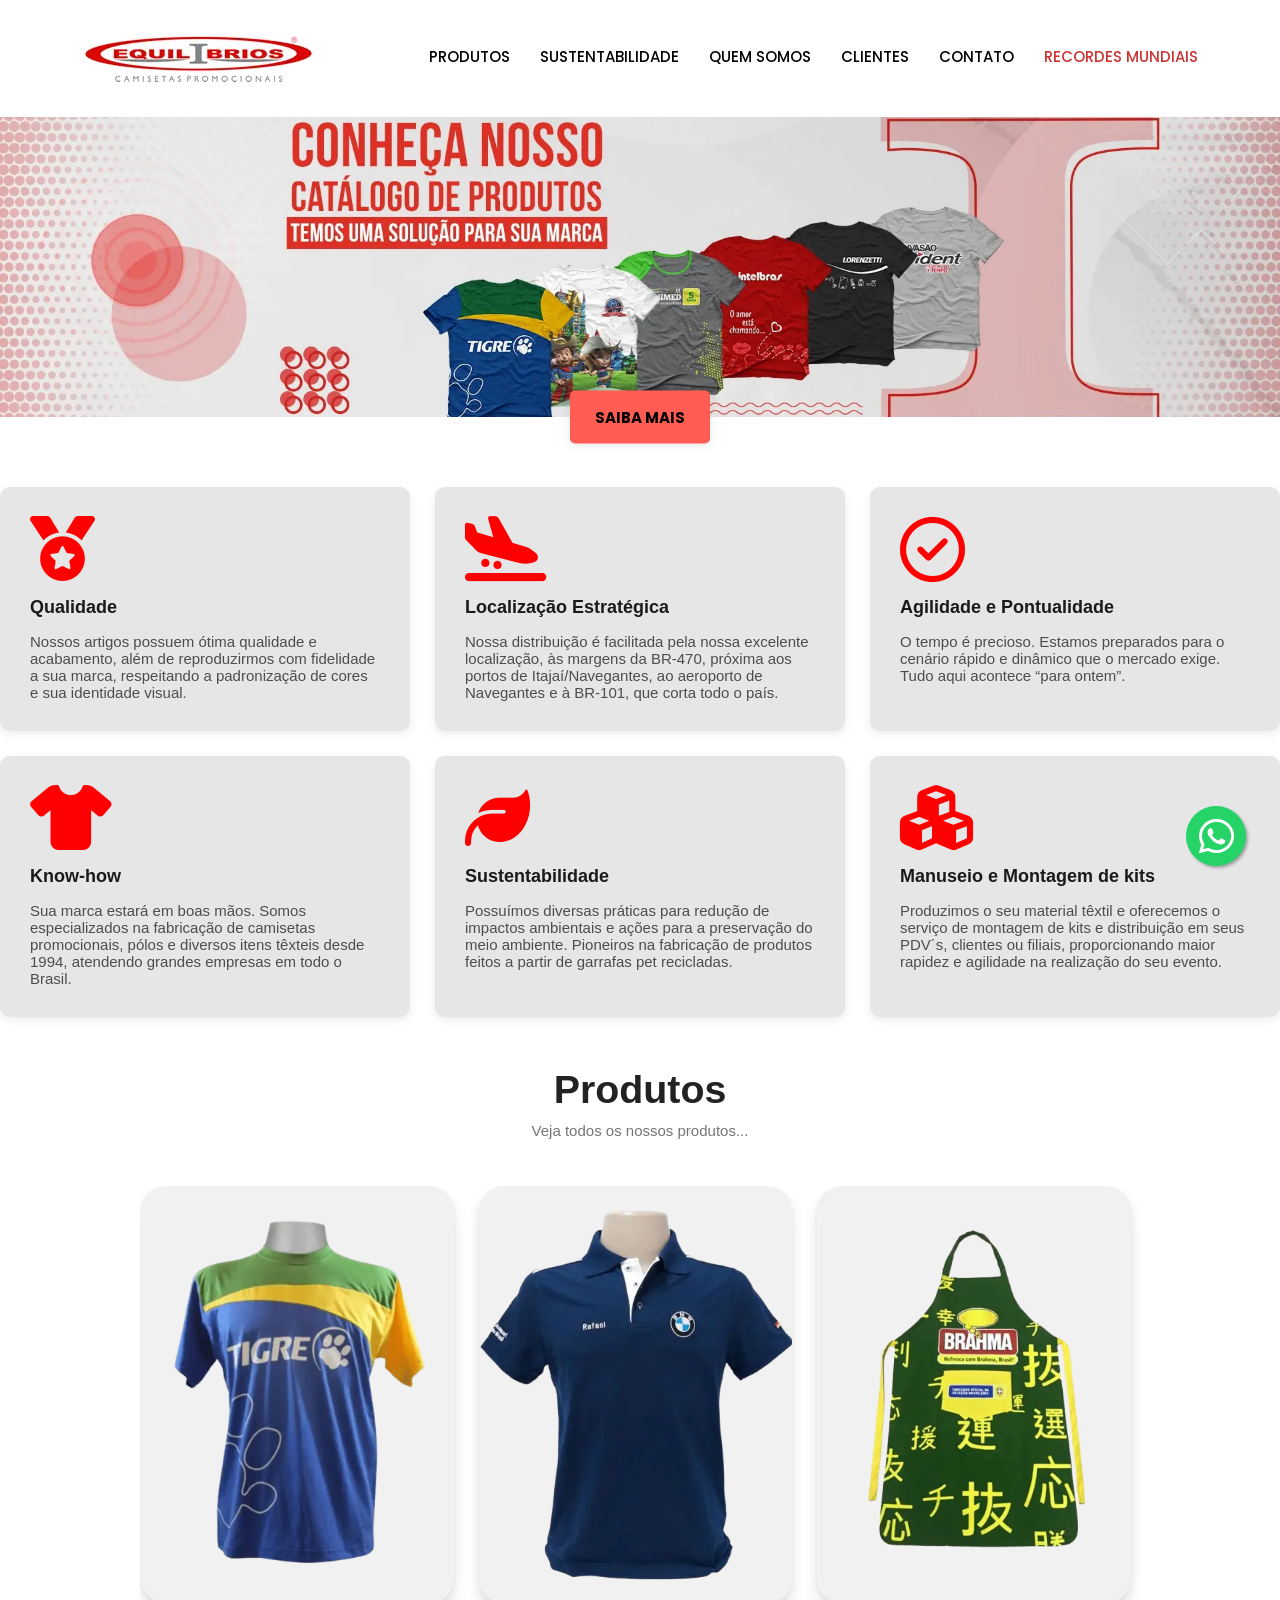
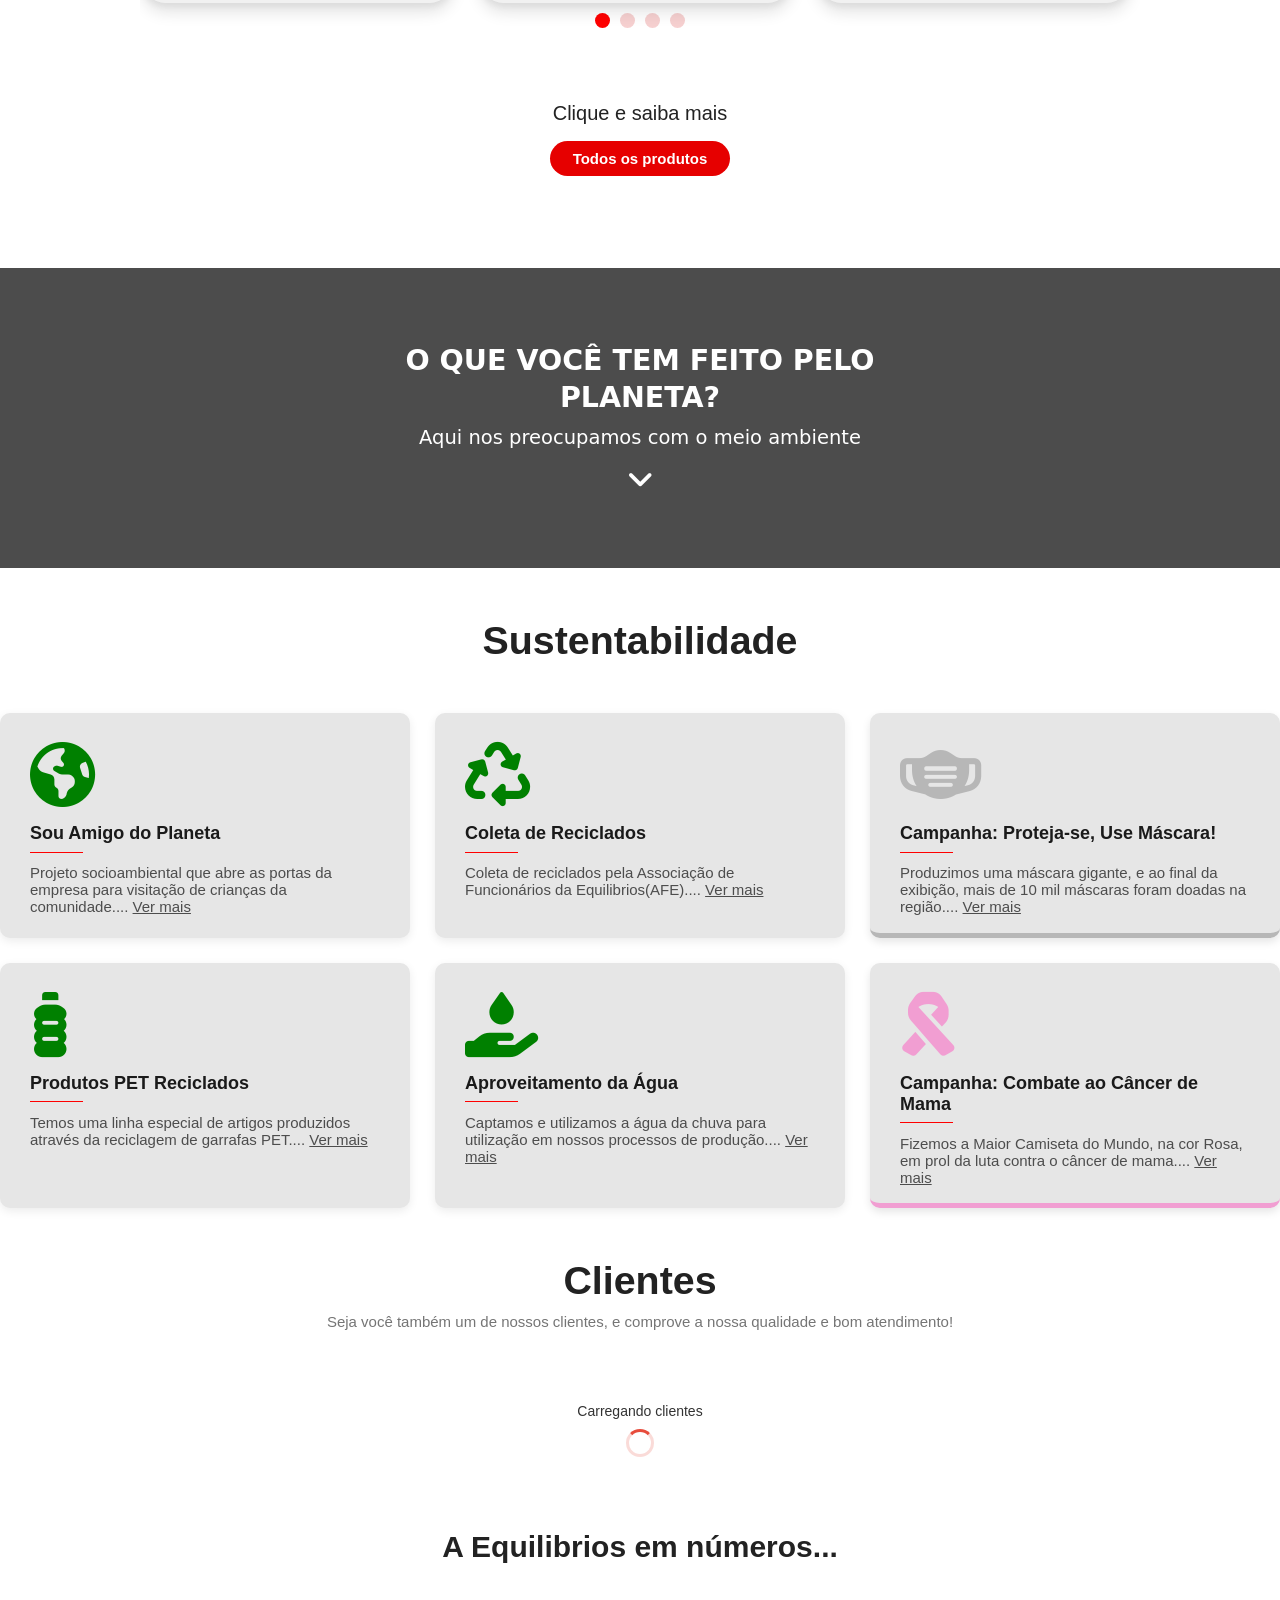
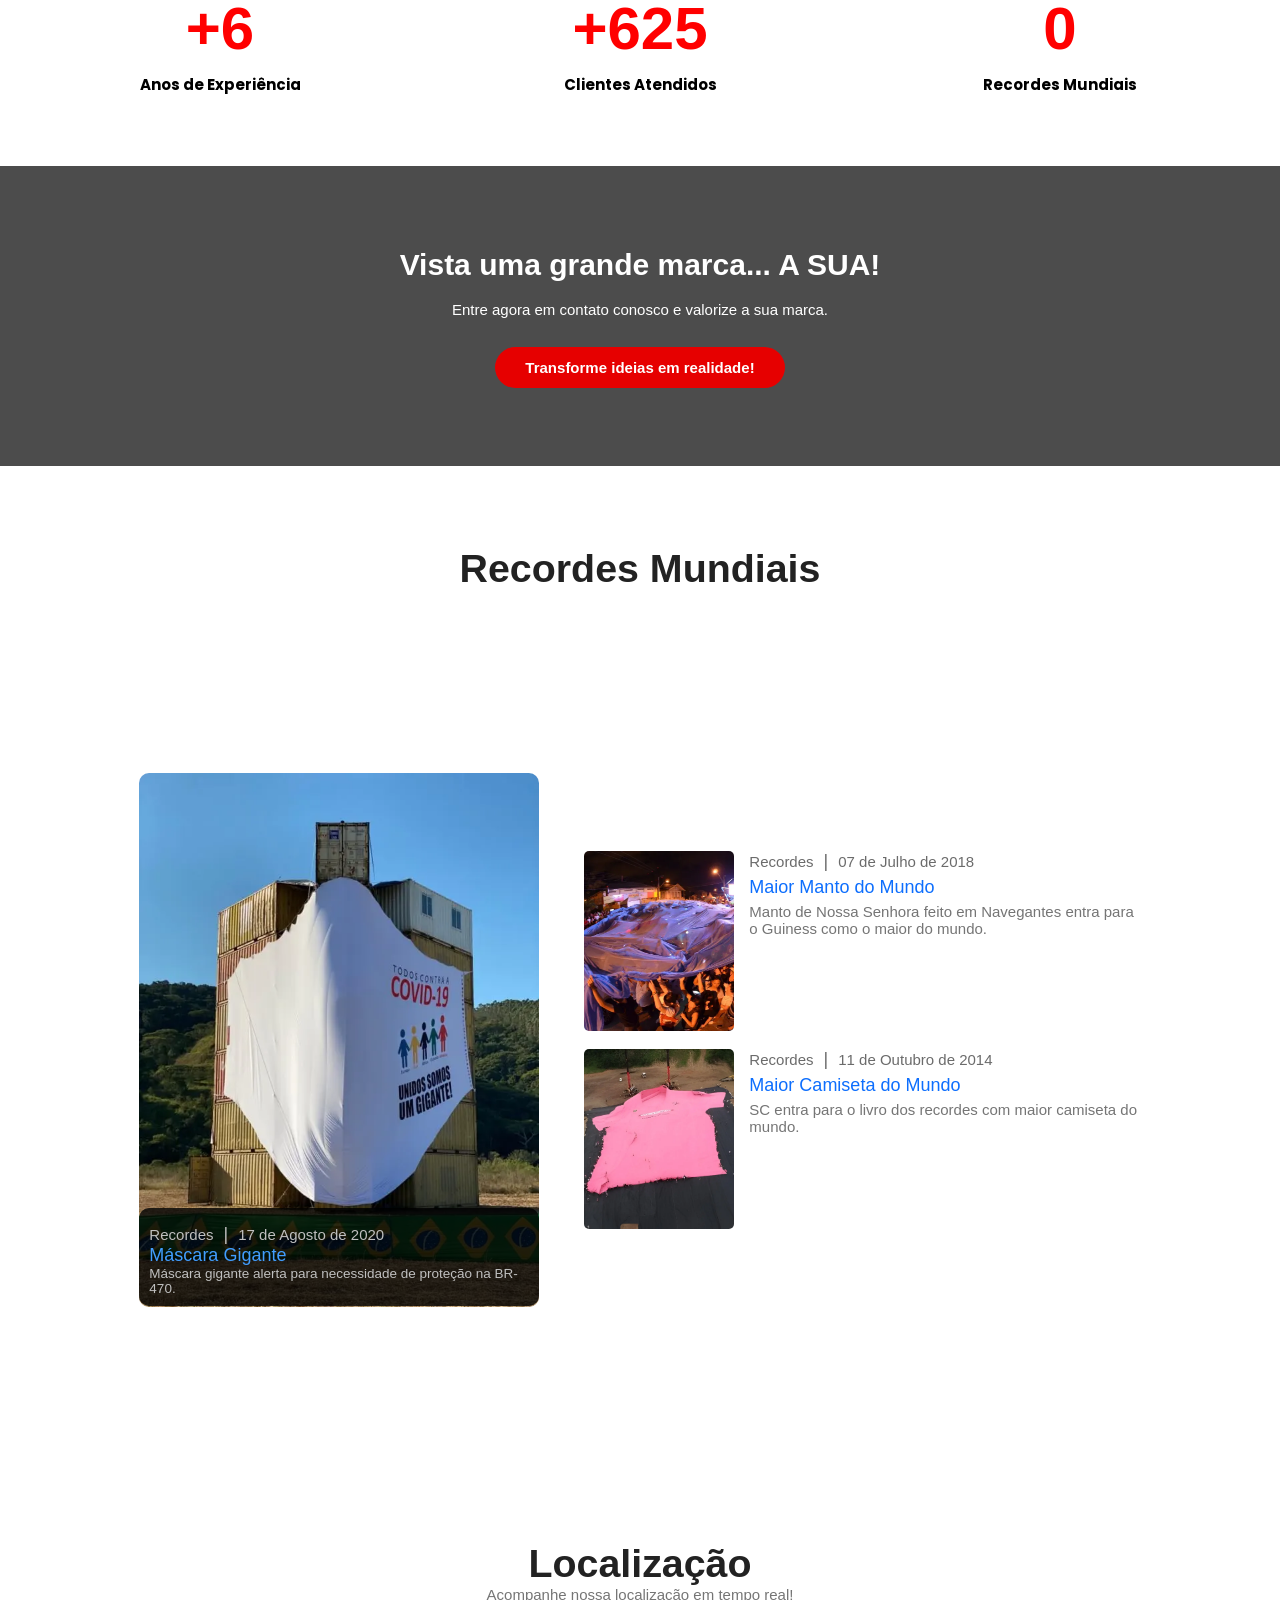
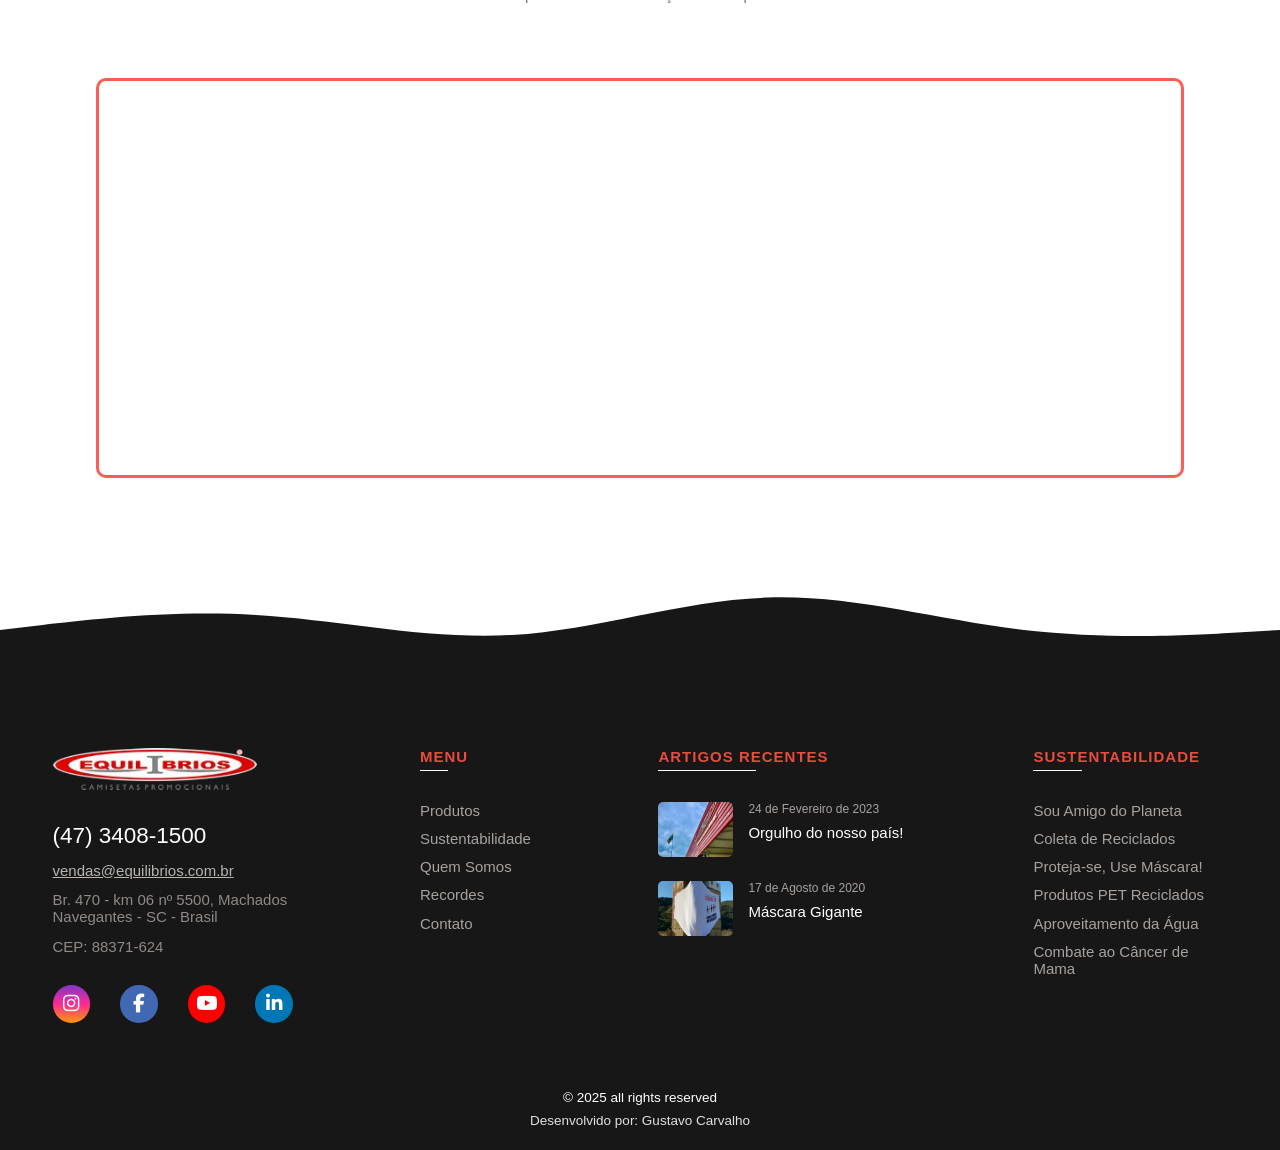
==== commit b904981d: "removido o css critico e minificado" ====
--- a/index.html
+++ b/index.html
@@ -1 +1,519 @@
-<!DOCTYPE html><html lang="en"><head><meta charset="UTF-8"><meta name="viewport" content="width=device-width, initial-scale=1.0"><meta name="description" content="Equilibrios Camisetas Promocionais: confecção de camisetas promocionais com tecidos de alta qualidade e designs personalizados. Sustentabilidade, inovação e atendimento especializado para empresas. Solicite seu projeto!"><meta name="keywords" content="confeccção têxtil, tecidos sustentáveis, camisetas promocionais"><meta name="author" content="Gustavo Carvalho"><meta name="robots" content="index, follow"><title>Document</title><style>*{margin:0;padding:0;text-decoration:none;box-sizing:border-box;border:none;font-size:15px}:root{--cor-primaria:red;--main-font:-apple-system, BlinkMacSystemFont, "Segoe UI", Roboto, "Helvetica Neue", Arial, "Noto Sans", "Liberation Sans", sans-serif, "Apple Color Emoji", "Segoe UI Emoji", "Segoe UI Symbol", "Noto Color Emoji"}.icone{margin-right:-80px;margin-top:10px}.icone img{width:auto;height:auto}nav{font-family:'Poppins',sans-serif;margin-top:20px;display:flex;justify-content:space-around;align-items:center;height:8vh}.nav-list{list-style:none;display:flex}.nav-list li{margin-left:30px}.nav-list a,.nav-list button{font-weight:500;text-transform:uppercase;font-size:1em;color:#000;transition:0.2s}.nav-list a:hover,.nav-list button:hover{color:var(--cor-primaria)}.nav-list span{color:#C33;transition:0.5s}.nav-list span:hover{color:var(--cor-primaria)}.nav-list i{font-size:26px}.menu-buttom{display:none}.menu-buttom button{display:flex;align-items:center;padding:5px}.sidebar{position:fixed;top:0;right:-100%;height:100%;width:250px;background-color:rgb(255 255 255 / .2);backdrop-filter:blur(10px);box-shadow:-10px 0 10px rgb(0 0 0 / .1);flex-direction:column;align-items:flex-start;justify-content:flex-start;transition:0.75s ease-out;z-index:2000;border-radius:15px 0 0 15px;overflow:hidden}.nav-list button,.sidebar button{background:none;border:none;cursor:pointer;padding:0;font:inherit;color:inherit}.sidebar.open{right:0}.sidebar img{height:3rem;width:15rem;margin:15px}.sidebar li{letter-spacing:2px;width:100%;padding-bottom:20px;padding-top:20px}.sidebar a{width:100%}.sidebar i{color:var(--cor-primaria);font-size:30px;display:flex;justify-content:center;align-items:center;margin:15px 0}.logo-item{list-style:none!important}.sidebar>.logo-item{margin-left:0}.sidebar .logos-container{display:flex;gap:30px;justify-content:center;margin:20px 0;padding:0 20px}.sidebar .logos-container i{font-size:20px;margin:0}.fechar-wrapper{margin-top:auto;width:100%;padding:20px 0;border-top:1px solid rgb(0 0 0 / .1);list-style:none!important;margin-left:0!important}.fechar{display:flex;flex-direction:column;align-items:center;gap:8px}.fechar button{background:none;border:none;cursor:pointer;padding:10px;display:flex;justify-content:center}.fechar button i{font-size:30px!important;margin:0!important}.sidebar p{text-transform:uppercase;font-size:.7rem;color:#6b7280;margin:-8px 0 0 0;line-height:1}@media(max-width:1100px){.hideOnMobile{display:none}.menu-buttom{display:block}.icone{margin-right:50px}.icone img{width:85%}}@media(max-width:400px){.sidebar{width:100%}}.banner{position:relative;margin:25px 0 70px;width:100%;height:300px;overflow:visible;display:flex;justify-content:center}.banner__img{position:absolute;width:100%;height:100%;object-fit:cover;z-index:1}.banner__link{position:absolute;z-index:2;top:100%;transform:translateY(-50%);background-color:#ff5c54;padding:15px 25px;border-radius:5px;color:#000;text-transform:uppercase;font-family:'Poppins',sans-serif;font-weight:700;transition:background-color 0.3s,color 0.3s;text-decoration:none;box-shadow:0 2px 10px rgb(0 0 0 / .1)}.banner__link:hover{background-color:#ff0d00;color:#fff}@media (max-width:800px){.banner{height:200px;margin-bottom:60px}.banner__link{padding:12px 20px;font-size:14px;transform:translateY(-55%)}}@media (max-width:400px){.banner{height:150px;margin-bottom:50px}.banner__link{transform:translateY(-40%);transform:translateY(-60%);padding:10px 15px;font-size:12px}}.cards{font-family:var(--main-font);padding:2em;border-radius:10px;background-color:hsl(0 0% 90%);box-shadow:0 3px 10px hsl(0 0% 0% / .08);text-align:left}.cards h2{margin-bottom:15px;font-weight:600;color:hsl(0 0% 10%);font-size:18px}.cards p{color:hsl(0 0% 30%)}.cards i{margin-bottom:10px;color:var(--cor-primaria);height:70px;font-size:65px}.grid-container{display:grid;grid-template-columns:repeat(auto-fit,minmax(350px,1fr));gap:25px;justify-content:center}.produtos{margin-top:50px;text-align:center;font-family:var(--main-font)}.produtos h1{margin-bottom:10px;color:#222;font-size:clamp(1.5rem, 4vw + 1rem, 2.625rem)}.produtos p{font-size:clamp(0.9375rem, 0.5vw + 0.8rem, 1rem);color:#757575;margin-bottom:clamp(1.5rem, 5vw, 3.125rem)}.saiba{margin-top:70px;text-align:center;margin-bottom:100px}.saiba p{margin-bottom:25px;color:#222;font-size:20px;font-weight:400;font-family:var(--main-font)}.saiba a{background-color:#e60000;padding:9px 23px 9px 23px;border-radius:20px;font-size:100%;font-weight:600;font-family:var(--main-font);transition:0.5s;color:#fff}.saiba a:hover{color:#000;background-color:#ff5c54}.fixado a{color:#fff;position:fixed;display:flex;align-items:center;justify-content:center;background-color:#25D366;border-radius:50%;text-decoration:none;box-shadow:2px 2px 3px rgb(0 0 0 / .3);z-index:1000;transition:all 0.3s ease;width:clamp(44px, 8vw, 60px);height:clamp(44px, 8vw, 60px);bottom:clamp(10px, 3vw, 30px);right:clamp(10px, 3vw, 30px);left:auto;margin:4px}.fixado i{font-size:clamp(24px, 5vw, 40px);transition:transform 0.3s ease}.fixado a:hover{background-color:#075E54;transform:scale(1.05)}.fixado a:hover i{transform:scale(1.1)}@media (max-width:768px){.fixado a{box-shadow:1px 1px 2px rgb(0 0 0 / .2)}.fixado i{font-size:clamp(22px, 6vw, 28px)}}@media (max-width:480px){.fixado a{width:44px;height:44px;bottom:15px;right:15px}.fixado i{font-size:24px}}@media (max-width:360px){.fixado a{right:auto;left:clamp(10px, 3vw, 15px);margin-right:env(safe-area-inset-right)}}@media (max-width:280px){.fixado a{left:8px;bottom:8px;width:40px;height:40px}.fixado i{font-size:22px}}html{scroll-behavior:smooth}@media (min-width:768px){html{scroll-padding-top:80px}} </style><link rel="preload" href="style.css" as="style" onload="this.onload=null;this.rel='stylesheet'"><noscript><link rel="stylesheet" href="style.css"></noscript><link rel="preconnect" href="https://fonts.googleapis.com"><link rel="preconnect" href="https://fonts.gstatic.com" crossorigin><link rel="dns-prefetch" href="https://cdnjs.cloudflare.com"><link href="https://fonts.googleapis.com/css2?family=Poppins:wght@400;500;700&display=swap" rel="stylesheet"><link rel="preconnect" href="https://cdnjs.cloudflare.com" crossorigin><link rel="stylesheet" href="https://cdnjs.cloudflare.com/ajax/libs/font-awesome/6.4.0/css/all.min.css" integrity="sha512-iecdLmaskl7CVkqkXNQ/ZH/XLlvWZOJyj7Yy7tcenmpD1ypASozpmT/E0iPtmFIB46ZmdtAc9eNBvH0H/ZpiBw==" crossorigin="anonymous" referrerpolicy="no-referrer" /><script defer src="./main.js"></script><link rel="preload" href="./images/img1 (1).webp" as="image" fetchpriority="high"></head><body><header><nav><ul class="icone"><li class="logo-item"><a href="./index.html"><abbr title="Home"><img src="./images/logo.webp" alt="Equilibrios | Home" loading="eager" decoding="async" fetchpriority="high" width="196" height="40"></abbr></a></li></ul><ul class="nav-list"><li class="hideOnMobile"><a href="./Produtos/produtos2.html">Produtos</a></li><li class="hideOnMobile"><a href="./Sustentabilidade/sustentabilidade.html">Sustentabilidade</a></li><li class="hideOnMobile"><a href="./Quem Somos/quemsomos.html">Quem somos</a></li><li class="hideOnMobile"><a href="#clientes">Clientes</a></li><li class="hideOnMobile"><a href="./Contato/contato.html">Contato</a></li><li class="hideOnMobile"><a href="./Recordes Mundiais/recordes.html"><span>Recordes Mundiais</span></a></li><li class="menu-buttom" onclick="showSidebar()"><button aria-label="Abrir menu de navegação"><i class="fa-solid fa-bars" aria-hidden="true"></i></button></li></ul><ul class="nav-list sidebar"><li class="logo-item"><a href="./index.html"><img src="./images/logo.webp" alt="Equilibrios | Home" loading="eager" decoding="async" fetchpriority="high"></a></li><li><a href="./Produtos/produtos2.html">Produtos</a></li><li><a href="./Sustentabilidade/sustentabilidade.html">Sustentabilidade</a></li><li><a href="./Quem Somos/quemsomos.html">Quem somos</a></li><li><a href="#clientes">Clientes</a></li><li><a href="./Contato/contato.html">Contato</a></li><li><a href="./Recordes Mundiais/recordes.html"><span>Recordes Mundiais</span></a></li><li class="logos-container"><a href="https://www.youtube.com/user/blogequilibrios" target="_blank" rel="noopener noreferrer" aria-label="YouTube (abre em nova janela)"><i class="fa-brands fa-youtube" aria-hidden="true"></i></a><a href="https://www.facebook.com/equilibriospromocionais" target="_blank" rel="noopener noreferrer" aria-label="Facebook (abre em nova janela)"><i class="fa-brands fa-facebook-f" aria-hidden="true"></i></a><a href="https://www.instagram.com/equilibrios.camisetas/" target="_blank" rel="noopener noreferrer" aria-label="Instagram (abre em nova janela)"><i class="fa-brands fa-instagram" aria-hidden="true"></i></a><a href="https://www.linkedin.com/company/equilibrioscamisetaspromocionais" target="_blank" rel="noopener noreferrer" aria-label="LinkedIn (abre em nova janela)"><i class="fa-brands fa-linkedin-in" aria-hidden="true"></i></a></li><li class="fechar-wrapper"><div class="fechar" onclick="hideSidebar()"><button aria-label="Fechar menu"><i class="fa-regular fa-circle-xmark"></i></button><p>fechar</p></div></li></ul></nav></header><section class="banner"><img src="./images/img1 (1).webp" alt="Banner principal" class="banner__img" loading="eager" width="1200" height="300" decoding="sync"><a href="./Produtos/produtos2.html" class="banner__link">saiba mais</a></section><div class="grid-container"><div class="cards"><i class="fa-solid fa-medal" aria-hidden="true"></i><h2>Qualidade</h2><p>Nossos artigos possuem ótima qualidade e acabamento, além de reproduzirmos com fidelidade a sua marca, respeitando a padronização de cores e sua identidade visual.</p></div><div class="cards"><i class="fa-solid fa-plane-arrival" aria-hidden="true"></i><h2>Localização Estratégica</h2><p>Nossa distribuição é facilitada pela nossa excelente localização, às margens da BR-470, próxima aos portos de Itajaí/Navegantes, ao aeroporto de Navegantes e à BR-101, que corta todo o país.</p></div><div class="cards"><i class="fa-regular fa-circle-check" aria-hidden="true"></i><h2>Agilidade e Pontualidade</h2><p>O tempo é precioso. Estamos preparados para o cenário rápido e dinâmico que o mercado exige. Tudo aqui acontece “para ontem”.</p></div><div class="cards"><i class="fa-solid fa-shirt" aria-hidden="true"></i><h2>Know-how</h2><p>Sua marca estará em boas mãos. Somos especializados na fabricação de camisetas promocionais, pólos e diversos itens têxteis desde 1994, atendendo grandes empresas em todo o Brasil.</p></div><div class="cards"><i class="fa-solid fa-leaf" aria-hidden="true"></i><h2>Sustentabilidade</h2><p>Possuímos diversas práticas para redução de impactos ambientais e ações para a preservação do meio ambiente. Pioneiros na fabricação de produtos feitos a partir de garrafas pet recicladas.</p></div><div class="cards"><i class="fa-solid fa-cubes" aria-hidden="true"></i><h2>Manuseio e Montagem de kits</h2><p>Produzimos o seu material têxtil e oferecemos o serviço de montagem de kits e distribuição em seus PDV´s, clientes ou filiais, proporcionando maior rapidez e agilidade na realização do seu evento.</p></div></div><div class="produtos"><h1>Produtos</h1><p>Veja todos os nossos produtos...</p></div><div class="catalog"><div class="image-banner"><img src="./images banner/1.webp" alt="Produto 1" decoding="async" width="335" height="446"><img src="./images banner/2.webp" alt="Produto 2" decoding="async" width="335" height="446"><img src="./images banner/3.webp" alt="Produto 3" decoding="async" width="335" height="446"><img src="./images banner/4.webp" alt="Produto 4" loading="lazy" decoding="async" fetchpriority="low" width="335" height="446"><img src="./images banner/5.webp" alt="Produto 5" loading="lazy" decoding="async" fetchpriority="low" width="335" height="446"><img src="./images banner/6.webp" alt="Produto 6" loading="lazy" decoding="async" fetchpriority="low" width="343" height="457"><img src="./images banner/7.webp" alt="Produto 7" loading="lazy" decoding="async" fetchpriority="low" width="343" height="457"><img src="./images banner/8.webp" alt="Produto 8" loading="lazy" decoding="async" fetchpriority="low" width="343" height="457"><img src="./images banner/9.webp" alt="Produto 9" loading="lazy" decoding="async" fetchpriority="low" width="343" height="457"><img src="./images banner/10.webp" alt="Produto 10" loading="lazy" decoding="async" fetchpriority="low" width="343" height="457"><img src="./images banner/11.webp" alt="Produto 11" loading="lazy" decoding="async" fetchpriority="low" width="343" height="457"><img src="./images banner/12.webp" alt="Produto 12" loading="lazy" decoding="async" fetchpriority="low" width="343" height="457"></div><div class="navigation"><label><input type="radio" name="section" value="1" checked><span></span></label><label><input type="radio" name="section" value="2"><span></span></label><label><input type="radio" name="section" value="3"><span></span></label><label><input type="radio" name="section" value="4"><span></span></label></div><div class="arrow-navigation"><button id="prevButton" title="Anterior"><i class="fas fa-chevron-left"></i></button><button id="nextButton" title="Próximo"><i class="fas fa-chevron-right"></i></button></div></div></div><div class="saiba"><p>Clique e saiba mais</p><a href="./Produtos/produtos2.html">Todos os produtos</a></div><section class="floresta"><img data-src="./images/floresta (1) (1).webp" alt="Floresta" class="banner-floresta" loading="lazy" decoding="async" fetchpriority="low"><div class="overlay"></div><div class="conteudo-banner"><h1>O que você tem feito pelo planeta?</h1><p>Aqui nos preocupamos com o meio ambiente</p><i class="fa-solid fa-angle-down"></i></div></section><div class="sustentabilidade"><h1>Sustentabilidade</h1><div class="grid-informar"><div class="informar"><i class="fa-solid fa-earth-americas" aria-hidden="true"></i><a href="./Sustentabilidade/projetos/sou-amigo-do-planeta.html" class="link-titulo">Sou Amigo do Planeta</a><div class="linha-sustentabilidade"></div><a href="./Sustentabilidade/projetos/sou-amigo-do-planeta.html">Projeto socioambiental que abre as portas da empresa para visitação de crianças da comunidade.... <span>Ver mais</span></a></div><div class="informar"><i class="fa-solid fa-recycle" aria-hidden="true"></i><a href="./Sustentabilidade/projetos/coleta.html" class="link-titulo">Coleta de Reciclados</a><div class="linha-sustentabilidade"></div><a href="./Sustentabilidade/projetos/coleta.html">Coleta de reciclados pela Associação de Funcionários da Equilibrios(AFE).... <span>Ver mais</span></a></div><div class="informar"><i class="fa-solid fa-mask-face" aria-hidden="true"></i><a href="./Sustentabilidade/projetos/mascara.html" class="link-titulo">Campanha: Proteja-se, Use Máscara!</a><div class="linha-sustentabilidade"></div><a href="./Sustentabilidade/projetos/mascara.html">Produzimos uma máscara gigante, e ao final da exibição, mais de 10 mil máscaras foram doadas na região.... <span>Ver mais</span></a></div><div class="informar"><i class="fa-solid fa-bottle-water" aria-hidden="true"></i><a href="./Sustentabilidade/projetos/reciclados.html" class="link-titulo">Produtos PET Reciclados</a><div class="linha-sustentabilidade"></div><a href="./Sustentabilidade/projetos/reciclados.html">Temos uma linha especial de artigos produzidos através da reciclagem de garrafas PET.... <span>Ver mais</span></a></div><div class="informar"><i class="fa-solid fa-hand-holding-droplet" aria-hidden="true"></i><a href="./Sustentabilidade/projetos/agua.html" class="link-titulo">Aproveitamento da Água</a><div class="linha-sustentabilidade"></div><a href="./Sustentabilidade/projetos/agua.html">Captamos e utilizamos a água da chuva para utilização em nossos processos de produção.... <span>Ver mais</span></a></div><div class="informar"><i class="fa-solid fa-ribbon" aria-hidden="true"></i><a href="./Sustentabilidade/projetos/camiseta.html" class="link-titulo">Campanha: Combate ao Câncer de Mama</a><div class="linha-sustentabilidade"></div><a href="./Sustentabilidade/projetos/camiseta.html">Fizemos a Maior Camiseta do Mundo, na cor Rosa, em prol da luta contra o câncer de mama.... <span>Ver mais</span></a></div></div></div><section id="clientes"><div class="clientes"><h1>Clientes</h1><p>Seja você também um de nossos clientes, e comprove a nossa qualidade e bom atendimento!</p></div></section><div class="container-slider"><div class="loading-overlay"><div class="spinner-wrapper"><p>Carregando clientes</p><div class="css-spinner"></div></div></div><div class="carrossel real-carrossel"><div class="item-slider" style="--delay: 1s"><img data-src="./images clientes/item1_1.webp" alt="Clientes 1" loading="lazy" fetchpriority="low" decoding="async" width="100" height="75"></div><div class="item-slider" style="--delay: 2s"><img data-src="./images clientes/item1_2.webp" alt="Clientes 2" loading="lazy" fetchpriority="low" decoding="async" width="100" height="75"></div><div class="item-slider" style="--delay: 3s"><img data-src="./images clientes/item1_3.webp" alt="Clientes 3" loading="lazy" fetchpriority="low" decoding="async" width="100" height="71"></div><div class="item-slider" style="--delay: 4s"><img data-src="./images clientes/item1_4.webp" alt="Clientes 4" loading="lazy" fetchpriority="low" decoding="async" width="100" height="71"></div><div class="item-slider" style="--delay: 5s"><img data-src="./images clientes/item1_5.webp" alt="Clientes 5" loading="lazy" fetchpriority="low" decoding="async" width="100" height="71"></div><div class="item-slider" style="--delay: 6s"><img data-src="./images clientes/item1_6.webp" alt="Clientes 6" loading="lazy" fetchpriority="low" decoding="async" width="100" height="71"></div><div class="item-slider" style="--delay: 7s"><img data-src="./images clientes/item1_7.webp" alt="Clientes 7" loading="lazy" fetchpriority="low" decoding="async" width="100" height="71"></div><div class="item-slider" style="--delay: 8s"><img data-src="./images clientes/item1_8.webp" alt="Clientes 8" loading="lazy" fetchpriority="low" decoding="async" width="100" height="71"></div><div class="item-slider" style="--delay: 9s"><img data-src="./images clientes/item1_9.webp" alt="Clientes 9" loading="lazy" fetchpriority="low" decoding="async" width="100" height="71"></div><div class="item-slider" style="--delay: 10s"><img data-src="./images clientes/item1_10.webp" alt="Clientes 10" loading="lazy" fetchpriority="low" decoding="async" width="100" height="71"></div><div class="item-slider" style="--delay: 11s"><img data-src="./images clientes/item1_11.webp" alt="Clientes 11" loading="lazy" fetchpriority="low" decoding="async" width="100" height="71"></div><div class="item-slider" style="--delay: 12s"><img data-src="./images clientes/item1_12.webp" alt="Clientes 12" loading="lazy" fetchpriority="low" decoding="async" width="100" height="71"></div><div class="item-slider" style="--delay: 13s"><img data-src="./images clientes/item1_13.webp" alt="Clientes 13" loading="lazy" fetchpriority="low" decoding="async" width="100" height="75"></div><div class="item-slider" style="--delay: 14s"><img data-src="./images clientes/item1_14.webp" alt="Clientes 14" loading="lazy" fetchpriority="low" decoding="async" width="100" height="75"></div><div class="item-slider" style="--delay: 15s"><img data-src="./images clientes/item1_15.webp" alt="Clientes 15" loading="lazy" fetchpriority="low" decoding="async" width="100" height="71"></div><div class="item-slider" style="--delay: 16s"><img data-src="./images clientes/item1_16.webp" alt="Clientes 16" loading="lazy" fetchpriority="low"decoding="async" width="100" height="71"></div><div class="item-slider" style="--delay: 17s"><img data-src="./images clientes/item1_17.webp" alt="Clientes 17" loading="lazy" fetchpriority="low" decoding="async" width="100" height="71"></div><div class="item-slider" style="--delay: 18s"><img data-src="./images clientes/item1_18.webp" alt="Clientes 18" loading="lazy" fetchpriority="low" decoding="async" width="100" height="75"></div></div></div><div class="numeros"><h1>A Equilibrios em números...</h1><div class="grid-numbers"><div class="number"><h1 class="count" data-target="25">+25</h1><p>Anos de Experiência</p></div><div class="number"><h1 class="count" data-target="2500">+2,5 mil</h1><p>Clientes Atendidos</p></div><div class="number"><h1 class="count" data-target="3">3</h1><p>Recordes Mundiais</p></div></div></div><section class="marca"><img data-src="./images/internet.webp" alt="Fundo tecnológico" class="banner-marca" loading="lazy" decoding="async" fetchpriority="low"><div class="overlay"></div><div class="conteudo-banner"><h1>Vista uma grande marca... A SUA!</h1><p>Entre agora em contato conosco e valorize a sua marca.</p><a href="https://wa.me/554734081500" target="_blank" rel="noopener noreferrer" class="orçamento">Transforme ideias em realidade!</a></div></section><div class="recordes"><h1>Recordes Mundiais</h1></div><div class="container-recordes"><div class="images-wrapper"><div class="main-image"><a href="./Recordes Mundiais/recordes.html#maior-mascara"><img data-src="./images/mascara (1).webp" loading="lazy" decoding="async" fetchpriority="low" alt="Main Article" width="100" height="133"><div class="info"><h2>Atingindo o Impossível!</h2><p>De Navegantes para o Mundo.</p></div></a><div class="bottom-info"><h4><a href="./Recordes Mundiais/recordes.html">Recordes</a><span>|</span>17 de Agosto de 2020 </h4><a href="./Recordes Mundiais/recordes.html#maior-mascara">Máscara Gigante</a><p>Máscara gigante alerta para necessidade de proteção na BR-470.</p></div><div class="mobile-recorde"><h4><a href="./Recordes Mundiais/recordes.html">Recordes</a><span>|</span>17 de Agosto de 2020 </h4><a href="./Recordes Mundiais/recordes.html#maior-mascara">Máscara Gigante</a><p>Máscara gigante alerta para necessidade de proteção na BR-470.</p></div></div><div class="small-images"><div class="image"><div class="image-container"><a href="./Recordes Mundiais/recordes.html#maior-manto"><img data-src="./Recordes Mundiais/guinness/manto (1).webp" loading="lazy" decoding="async" fetchpriority="low" alt="Article 1" width="100" height="125"><div class="info"><h2>Superando Limites!</h2><p>Um símbolo de fé e dedicação.</p></div></a></div><div class="text"><h4><a href="./Recordes Mundiais/recordes.html">Recordes</a><span>|</span>07 de Julho de 2018 </h4><a href="./Recordes Mundiais/recordes.html#maior-manto">Maior Manto do Mundo</a><p>Manto de Nossa Senhora feito em Navegantes entra para o Guiness como o maior do mundo.</p></div></div><div class="image"><div class="image-container"><a href="./Recordes Mundiais/recordes.html#maior-camiseta"><img data-src="./Recordes Mundiais/guinness/maior camiseta.webp" loading="lazy" decoding="async" fetchpriority="low" alt="Article 2" width="100" height="125"><div class="info"><h2>Além dos Limites!</h2><p>Tecido que veste esperança.</p></div></a></div><div class="text"><h4><a href="./Recordes Mundiais/recordes.html">Recordes</a><span>|</span>11 de Outubro de 2014 </h4><a href="./Recordes Mundiais/recordes.html#maior-camiseta">Maior Camiseta do Mundo</a><p>SC entra para o livro dos recordes com maior camiseta do mundo.</p></div></div></div></div></div></div></div><div class="mapa"><h1>Localização</h1><p>Acompanhe nossa localização em tempo real!</p></div><div class="map"><iframe data-src="https://www.google.com/maps/embed?pb=!1m18!1m12!1m3!1d3559.3825094987337!2d-48.69093858932057!3d-26.8595856908882!2m3!1f0!2f0!3f0!3m2!1i1024!2i768!4f13.1!3m3!1m2!1s0x94d8cd71cc8c3ce1%3A0x4a9e81a368d0be63!2sEquilibrios%20Camisetas%20Promocionais!5e0!3m2!1sen!2sbr!4v1735831223911!5m2!1sen!2sbr" width="1500" height="600" style="border:1;" allowfullscreen loading="lazy" referrerpolicy="no-referrer-when-downgrade" title="Localização" allow="geolocation" fetchpriority="low"></iframe></div><footer><div class="waves-container"><svg xmlns="http://www.w3.org/2000/svg" viewBox="0 0 1440 320" preserveAspectRatio="none"><path fill="#171717" fill-opacity="1" d="M0,160L48,149.3C96,139,192,117,288,128C384,139,480,181,576,170.7C672,160,768,96,864,90.7C960,85,1056,139,1152,160C1248,181,1344,171,1392,165.3L1440,160L1440,320L1392,320C1344,320,1248,320,1152,320C1056,320,960,320,864,320C768,320,672,320,576,320C480,320,384,320,288,320C192,320,96,320,48,320L0,320Z"></path></svg></div><div id="footer_content"><div id="footer_contacts"><a href="./index.html"><img data-src="./images/logo.webp" alt="Equilibrios | Home" fetchpriority="low" decoding="async" loading="lazy" class="lazy-img" width="196" height="40"></a><a href="https://wa.me/554734081500" target="_blank" rel="noopener noreferrer" class="footer-numero">(47) 3408-1500</a><a href="mailto:vendas@equilibrios.com.br?subject=Orçamento&body=Gostaria de solicitar um orçamento" class="footer-contato">vendas@equilibrios.com.br</a><p>Br. 470 - km 06 nº 5500, Machados Navegantes - SC - Brasil</p><p>CEP: 88371-624</p><div id="footer_media"><a href="https://www.instagram.com/equilibrios.camisetas/" class="footer-link" id="instagram" target="_blank" rel="noopener noreferrer" aria-label="Instagram (abre em nova janela)"><i class="fa-brands fa-instagram" aria-hidden="true"></i></a><a href="https://www.facebook.com/equilibriospromocionais" class="footer-link" id="facebook" target="_blank" rel="noopener noreferrer" aria-label="Facebook (abre em nova janela)"><i class="fa-brands fa-facebook-f" aria-hidden="true"></i></a><a href="https://www.youtube.com/user/blogequilibrios" class="footer-link" id="youtube" target="_blank" rel="noopener noreferrer" aria-label="YouTube (abre em nova janela)"><i class="fa-brands fa-youtube" aria-hidden="true"></i></a><a href="https://br.linkedin.com/company/equilibrioscamisetaspromocionais" class="footer-link" id="linkedin" target="_blank" rel="noopener noreferrer" aria-label="LinkedIn (abre em nova janela)"><i class="fa-brands fa-linkedin-in" aria-hidden="true"></i></a></div></div><ul class="footer-list"><li><h3>MENU</h3><div class="linha"></div></li><li><a href="./Produtos/produtos2.html" class="footer-link">Produtos</a></li><li><a href="./Sustentabilidade/sustentabilidade.html" class="footer-link">Sustentabilidade</a></li><li><a href="./Quem Somos/quemsomos.html" class="footer-link">Quem Somos</a></li><li><a href="./Recordes Mundiais/recordes.html" class="footer-link">Recordes</a></li><li><a href="./Contato/contato.html" class="footer-link">Contato</a></li></ul><ul class="footer-list"><li><h3>Artigos Recentes</h3><div class="linha"></div></li><li><div class="artigo-container"><a href="./Quem Somos/quemsomos.html"><img data-src="./images/equilibrios.webp" alt="Frente" fetchpriority="low" decoding="async" loading="lazy" class="lazy-img" width="70" height="50"></a><div class="artigo-texto"><p>24 de Fevereiro de 2023</p><a href="./Quem Somos/quemsomos.html">Orgulho do nosso país!</a></div></div></li><li><div class="artigo-container"><a href="./Recordes Mundiais/recordes.html#maior-mascara"><img data-src="./images/mascara (1).webp" alt="Máscara" fetchpriority="low" decoding="async" loading="lazy" class="lazy-img" width="70" height="50"></a><div class="artigo-texto"><p>17 de Agosto de 2020</p><a href="./Recordes Mundiais/recordes.html#maior-mascara">Máscara Gigante</a></div></div></li></ul><ul class="footer-sustentabilidade"><li><h3>Sustentabilidade</h3><div class="linha"></div></li><li><a href="./Sustentabilidade/projetos/sou-amigo-do-planeta.html" class="footer-link">Sou Amigo do Planeta</a></li><li><a href="./Sustentabilidade/projetos/coleta.html" class="footer-link">Coleta de Reciclados</a></li><li><a href="./Sustentabilidade/projetos/mascara.html" class="footer-link">Proteja-se, Use Máscara!</a></li><li><a href="./Sustentabilidade/projetos/reciclados.html" class="footer-link">Produtos PET Reciclados</a></li><li><a href="./Sustentabilidade/projetos/agua.html" class="footer-link">Aproveitamento da Água</a></li><li><a href="./Sustentabilidade/projetos/camiseta.html" class="footer-link">Combate ao Câncer de Mama</a></li></ul></div><div id="footer_copyright"> &#169 2025 all rights reserved </div><div class="footer-desenvolvido"><a href="https://www.linkedin.com/in/gustavo-carvalho-1a204a331/" target="_blank" rel="noopener noreferrer" aria-label="LinkedIn Gustavo Carvalho (abre em nova janela)">Desenvolvido por: Gustavo Carvalho</a></div></footer><div class="fixado"><a href="https://wa.me/554734081500" target="_blank" rel="noopener noreferrer" aria-label="Chat no WhatsApp"><i class="fa-brands fa-whatsapp"></i></a></div></body></html>+<!DOCTYPE html>
+<html lang="en">
+
+<head>
+  <meta charset="UTF-8">
+  <meta name="viewport" content="width=device-width, initial-scale=1.0">
+  <meta name="description" content="Equilibrios Camisetas Promocionais: confecção de camisetas promocionais com tecidos de alta qualidade e designs personalizados. Sustentabilidade, inovação e atendimento especializado para empresas. Solicite seu projeto!">
+  <meta name="keywords" content="confeccção têxtil, tecidos sustentáveis, camisetas promocionais">
+  <meta name="author" content="Gustavo Carvalho">
+  <meta name="robots" content="index, follow">
+  <title>Document</title>
+  <link rel="stylesheet" href="style.css">
+  <link rel="preconnect" href="https://fonts.googleapis.com">
+<link rel="preconnect" href="https://fonts.gstatic.com" crossorigin>
+<link rel="dns-prefetch" href="https://cdnjs.cloudflare.com">
+<link href="https://fonts.googleapis.com/css2?family=Poppins:wght@400;500;700&display=swap" rel="stylesheet">
+<link rel="preconnect" href="https://cdnjs.cloudflare.com" crossorigin>
+<link rel="stylesheet" href="https://cdnjs.cloudflare.com/ajax/libs/font-awesome/6.4.0/css/all.min.css" integrity="sha512-iecdLmaskl7CVkqkXNQ/ZH/XLlvWZOJyj7Yy7tcenmpD1ypASozpmT/E0iPtmFIB46ZmdtAc9eNBvH0H/ZpiBw==" crossorigin="anonymous" referrerpolicy="no-referrer" />
+<script defer src="./main.js"></script>
+<link rel="preload" href="./images/img1 (1).webp" as="image" fetchpriority="high">
+</head>
+
+<body>
+  <header>
+    <nav>
+      <ul class="icone">
+        <li class="logo-item">
+          <a href="./index.html">
+            <abbr title="Home"><img src="./images/logo.webp" alt="Equilibrios | Home" loading="eager" decoding="async" fetchpriority="high" width="196" height="40"></abbr>
+          </a>
+        </li>
+      </ul>
+
+      <ul class="nav-list">
+        <li class="hideOnMobile"><a href="./Produtos/produtos2.html">Produtos</a></li>
+        <li class="hideOnMobile"><a href="./Sustentabilidade/sustentabilidade.html">Sustentabilidade</a></li>
+        <li class="hideOnMobile"><a href="./Quem Somos/quemsomos.html">Quem somos</a></li>
+        <li class="hideOnMobile"><a href="#clientes">Clientes</a></li>
+        <li class="hideOnMobile"><a href="./Contato/contato.html">Contato</a></li>
+        <li class="hideOnMobile"><a href="./Recordes Mundiais/recordes.html"><span>Recordes Mundiais</span></a></li>
+        <li class="menu-buttom" onclick="showSidebar()">
+          <button aria-label="Abrir menu de navegação">
+            <i class="fa-solid fa-bars" aria-hidden="true"></i>
+          </button>
+        </li>
+      </ul>
+
+      <ul class="nav-list sidebar">
+        <li class="logo-item">
+          <a href="./index.html"><img src="./images/logo.webp" alt="Equilibrios | Home" loading="eager" decoding="async" fetchpriority="high"></a>
+        </li>
+        <li><a href="./Produtos/produtos2.html">Produtos</a></li>
+        <li><a href="./Sustentabilidade/sustentabilidade.html">Sustentabilidade</a></li>
+        <li><a href="./Quem Somos/quemsomos.html">Quem somos</a></li>
+        <li><a href="#clientes">Clientes</a></li>
+        <li><a href="./Contato/contato.html">Contato</a></li>
+        <li><a href="./Recordes Mundiais/recordes.html"><span>Recordes Mundiais</span></a></li>
+        <li class="logos-container">
+          <a href="https://www.youtube.com/user/blogequilibrios" 
+             target="_blank" 
+             rel="noopener noreferrer"
+             aria-label="YouTube (abre em nova janela)">
+            <i class="fa-brands fa-youtube" aria-hidden="true"></i>
+          </a>
+          <a href="https://www.facebook.com/equilibriospromocionais" 
+             target="_blank" 
+             rel="noopener noreferrer"
+             aria-label="Facebook (abre em nova janela)">
+            <i class="fa-brands fa-facebook-f" aria-hidden="true"></i>
+          </a>
+          <a href="https://www.instagram.com/equilibrios.camisetas/" 
+             target="_blank" 
+             rel="noopener noreferrer"
+             aria-label="Instagram (abre em nova janela)">
+            <i class="fa-brands fa-instagram" aria-hidden="true"></i>
+          </a>
+          <a href="https://www.linkedin.com/company/equilibrioscamisetaspromocionais" 
+             target="_blank" 
+             rel="noopener noreferrer"
+             aria-label="LinkedIn (abre em nova janela)">
+            <i class="fa-brands fa-linkedin-in" aria-hidden="true"></i>
+          </a>
+        </li>
+        <li class="fechar-wrapper">
+          <div class="fechar" onclick="hideSidebar()">
+            <button aria-label="Fechar menu">
+              <i class="fa-regular fa-circle-xmark"></i>
+            </button>
+            <p>fechar</p>
+          </div>
+        </li>
+      </ul>
+    </nav>
+</header>
+
+  <section class="banner">
+    <img src="./images/img1 (1).webp" alt="Banner principal" class="banner__img" loading="eager" width="1200" height="300" decoding="sync">
+  <a href="./Produtos/produtos2.html" class="banner__link">saiba mais</a>
+  </section>
+
+  <div class="grid-container">
+    <div class="cards">
+      <i class="fa-solid fa-medal" aria-hidden="true"></i>
+      <h2>Qualidade</h2>
+      <p>Nossos artigos possuem ótima qualidade e acabamento, além de reproduzirmos com fidelidade a sua marca, respeitando a padronização de cores e sua identidade visual.</p>
+    </div>
+    <div class="cards">
+      <i class="fa-solid fa-plane-arrival" aria-hidden="true"></i>
+      <h2>Localização Estratégica</h2>
+      <p>Nossa distribuição é facilitada pela nossa excelente localização, às margens da BR-470, próxima aos portos de Itajaí/Navegantes, ao aeroporto de Navegantes e à BR-101, que corta todo o país.</p>
+    </div>
+    <div class="cards">
+      <i class="fa-regular fa-circle-check" aria-hidden="true"></i>
+      <h2>Agilidade e Pontualidade</h2>
+      <p>O tempo é precioso. Estamos preparados para o cenário rápido e dinâmico que o mercado exige. Tudo aqui acontece “para ontem”.</p>
+    </div>
+    <div class="cards">
+      <i class="fa-solid fa-shirt" aria-hidden="true"></i>
+      <h2>Know-how</h2>
+      <p>Sua marca estará em boas mãos. Somos especializados na fabricação de camisetas promocionais, pólos e diversos itens têxteis desde 1994, atendendo grandes empresas em todo o Brasil.</p>
+    </div>
+    <div class="cards">
+      <i class="fa-solid fa-leaf" aria-hidden="true"></i>
+      <h2>Sustentabilidade</h2>
+      <p>Possuímos diversas práticas para redução de impactos ambientais e ações para a preservação do meio ambiente. Pioneiros na fabricação de produtos feitos a partir de garrafas pet recicladas.</p>
+    </div>
+    <div class="cards">
+      <i class="fa-solid fa-cubes" aria-hidden="true"></i>
+      <h2>Manuseio e Montagem de kits</h2>
+      <p>Produzimos o seu material têxtil e oferecemos o serviço de montagem de kits e distribuição em seus PDV´s, clientes ou filiais, proporcionando maior rapidez e agilidade na realização do seu evento.</p>
+    </div>
+  </div>
+
+    <div class="produtos">
+    <h1>Produtos</h1>
+    <p>Veja todos os nossos produtos...</p>
+  </div>
+
+  <div class="catalog">
+    <div class="image-banner">
+      <img src="./images banner/1.webp" alt="Produto 1" decoding="async" width="335" height="446">
+      <img src="./images banner/2.webp" alt="Produto 2" decoding="async" width="335" height="446">
+      <img src="./images banner/3.webp" alt="Produto 3" decoding="async" width="335" height="446">
+      <img src="./images banner/4.webp" alt="Produto 4" loading="lazy" decoding="async" fetchpriority="low" width="335" height="446">
+      <img src="./images banner/5.webp" alt="Produto 5" loading="lazy" decoding="async" fetchpriority="low" width="335" height="446">
+      <img src="./images banner/6.webp" alt="Produto 6" loading="lazy" decoding="async" fetchpriority="low" width="343" height="457">
+      <img src="./images banner/7.webp" alt="Produto 7" loading="lazy" decoding="async" fetchpriority="low" width="343" height="457">
+      <img src="./images banner/8.webp" alt="Produto 8" loading="lazy" decoding="async" fetchpriority="low" width="343" height="457">
+      <img src="./images banner/9.webp" alt="Produto 9" loading="lazy" decoding="async" fetchpriority="low" width="343" height="457">
+      <img src="./images banner/10.webp" alt="Produto 10" loading="lazy" decoding="async" fetchpriority="low" width="343" height="457">
+      <img src="./images banner/11.webp" alt="Produto 11" loading="lazy" decoding="async" fetchpriority="low" width="343" height="457">
+      <img src="./images banner/12.webp" alt="Produto 12" loading="lazy" decoding="async" fetchpriority="low" width="343" height="457">
+    </div>
+  
+    <div class="navigation">
+      <label>
+        <input type="radio" name="section" value="1" checked>
+        <span></span>
+      </label>
+      <label>
+        <input type="radio" name="section" value="2">
+        <span></span>
+      </label>
+      <label>
+        <input type="radio" name="section" value="3">
+        <span></span>
+      </label>
+      <label>
+        <input type="radio" name="section" value="4">
+        <span></span>
+      </label>
+    </div>
+    <div class="arrow-navigation">
+      <button id="prevButton" title="Anterior"><i class="fas fa-chevron-left"></i></button>
+      <button id="nextButton" title="Próximo"><i class="fas fa-chevron-right"></i></button>
+    </div>
+  </div>
+</div>
+
+
+
+  <div class="saiba">
+    <p>Clique e saiba mais</p>
+    <a href="./Produtos/produtos2.html">Todos os produtos</a>
+  </div>
+
+  <section class="floresta">
+    <img data-src="./images/floresta (1) (1).webp" alt="Floresta" class="banner-floresta" loading="lazy" decoding="async" fetchpriority="low">
+    <div class="overlay"></div>
+    <div class="conteudo-banner">
+        <h1>O que você tem feito pelo planeta?</h1>
+        <p>Aqui nos preocupamos com o meio ambiente</p>
+        <i class="fa-solid fa-angle-down"></i>
+    </div>
+</section>
+
+    <div class="sustentabilidade">
+    <h1>Sustentabilidade</h1>
+    <div class="grid-informar">
+      <div class="informar">
+        <i class="fa-solid fa-earth-americas" aria-hidden="true"></i>
+        <a href="./Sustentabilidade/projetos/sou-amigo-do-planeta.html" class="link-titulo">Sou Amigo do Planeta</a>
+        <div class="linha-sustentabilidade"></div>
+        <a href="./Sustentabilidade/projetos/sou-amigo-do-planeta.html">Projeto socioambiental que abre as portas da empresa para visitação de crianças da comunidade.... <span>Ver mais</span></a>
+      </div>
+      <div class="informar">
+        <i class="fa-solid fa-recycle" aria-hidden="true"></i>
+        <a href="./Sustentabilidade/projetos/coleta.html" class="link-titulo">Coleta de Reciclados</a>
+        <div class="linha-sustentabilidade"></div>
+        <a href="./Sustentabilidade/projetos/coleta.html">Coleta de reciclados pela Associação de Funcionários da Equilibrios(AFE).... <span>Ver mais</span></a>
+      </div>
+      <div class="informar">
+        <i class="fa-solid fa-mask-face" aria-hidden="true"></i>
+        <a href="./Sustentabilidade/projetos/mascara.html" class="link-titulo">Campanha: Proteja-se, Use Máscara!</a>
+        <div class="linha-sustentabilidade"></div>
+        <a href="./Sustentabilidade/projetos/mascara.html">Produzimos uma máscara gigante, e ao final da exibição, mais de 10 mil máscaras foram doadas na região.... <span>Ver mais</span></a>
+      </div>
+      <div class="informar">
+        <i class="fa-solid fa-bottle-water" aria-hidden="true"></i>
+        <a href="./Sustentabilidade/projetos/reciclados.html" class="link-titulo">Produtos PET Reciclados</a>
+        <div class="linha-sustentabilidade"></div>
+        <a href="./Sustentabilidade/projetos/reciclados.html">Temos uma linha especial de artigos produzidos através da reciclagem de garrafas PET.... <span>Ver mais</span></a>
+      </div>
+      <div class="informar">
+        <i class="fa-solid fa-hand-holding-droplet" aria-hidden="true"></i>
+        <a href="./Sustentabilidade/projetos/agua.html" class="link-titulo">Aproveitamento da Água</a>
+        <div class="linha-sustentabilidade"></div>
+        <a href="./Sustentabilidade/projetos/agua.html">Captamos e utilizamos a água da chuva para utilização em nossos processos de produção.... <span>Ver mais</span></a>
+      </div>
+      <div class="informar">
+        <i class="fa-solid fa-ribbon" aria-hidden="true"></i>
+        <a href="./Sustentabilidade/projetos/camiseta.html" class="link-titulo">Campanha: Combate ao Câncer de Mama</a>
+        <div class="linha-sustentabilidade"></div>
+        <a href="./Sustentabilidade/projetos/camiseta.html">Fizemos a Maior Camiseta do Mundo, na cor Rosa, em prol da luta contra o câncer de mama.... <span>Ver mais</span></a>
+      </div>
+    </div>
+  </div>
+
+  <section id="clientes">
+    <div class="clientes">
+    <h1>Clientes</h1>
+    <p>Seja você também um de nossos clientes, e comprove a nossa qualidade e bom atendimento!</p>
+  </div>
+  </section>
+
+  <div class="container-slider">
+    <div class="loading-overlay">
+      <div class="spinner-wrapper">
+          <p>Carregando clientes</p>
+          <div class="css-spinner"></div>
+      </div>
+  </div>
+    <div class="carrossel real-carrossel">
+      <div class="item-slider" style="--delay: 1s"><img data-src="./images clientes/item1_1.webp" alt="Clientes 1" loading="lazy" fetchpriority="low" decoding="async" width="100" height="75"></div>
+      <div class="item-slider" style="--delay: 2s"><img data-src="./images clientes/item1_2.webp" alt="Clientes 2" loading="lazy" fetchpriority="low" decoding="async" width="100" height="75"></div>
+      <div class="item-slider" style="--delay: 3s"><img data-src="./images clientes/item1_3.webp" alt="Clientes 3" loading="lazy" fetchpriority="low" decoding="async" width="100" height="71"></div>
+      <div class="item-slider" style="--delay: 4s"><img data-src="./images clientes/item1_4.webp" alt="Clientes 4" loading="lazy" fetchpriority="low" decoding="async" width="100" height="71"></div>
+      <div class="item-slider" style="--delay: 5s"><img data-src="./images clientes/item1_5.webp" alt="Clientes 5" loading="lazy" fetchpriority="low" decoding="async" width="100" height="71"></div>
+      <div class="item-slider" style="--delay: 6s"><img data-src="./images clientes/item1_6.webp" alt="Clientes 6" loading="lazy" fetchpriority="low" decoding="async" width="100" height="71"></div>
+      <div class="item-slider" style="--delay: 7s"><img data-src="./images clientes/item1_7.webp" alt="Clientes 7" loading="lazy" fetchpriority="low" decoding="async" width="100" height="71"></div>
+      <div class="item-slider" style="--delay: 8s"><img data-src="./images clientes/item1_8.webp" alt="Clientes 8" loading="lazy" fetchpriority="low" decoding="async" width="100" height="71"></div>
+      <div class="item-slider" style="--delay: 9s"><img data-src="./images clientes/item1_9.webp" alt="Clientes 9" loading="lazy" fetchpriority="low" decoding="async" width="100" height="71"></div>
+      <div class="item-slider" style="--delay: 10s"><img data-src="./images clientes/item1_10.webp" alt="Clientes 10" loading="lazy" fetchpriority="low" decoding="async" width="100" height="71"></div>
+      <div class="item-slider" style="--delay: 11s"><img data-src="./images clientes/item1_11.webp" alt="Clientes 11" loading="lazy" fetchpriority="low" decoding="async" width="100" height="71"></div>
+      <div class="item-slider" style="--delay: 12s"><img data-src="./images clientes/item1_12.webp" alt="Clientes 12" loading="lazy" fetchpriority="low" decoding="async" width="100" height="71"></div>
+      <div class="item-slider" style="--delay: 13s"><img data-src="./images clientes/item1_13.webp" alt="Clientes 13" loading="lazy" fetchpriority="low" decoding="async" width="100" height="75"></div>
+      <div class="item-slider" style="--delay: 14s"><img data-src="./images clientes/item1_14.webp" alt="Clientes 14" loading="lazy" fetchpriority="low" decoding="async" width="100" height="75"></div>
+      <div class="item-slider" style="--delay: 15s"><img data-src="./images clientes/item1_15.webp" alt="Clientes 15" loading="lazy" fetchpriority="low" decoding="async" width="100" height="71"></div>
+      <div class="item-slider" style="--delay: 16s"><img data-src="./images clientes/item1_16.webp" alt="Clientes 16" loading="lazy" fetchpriority="low"decoding="async" width="100" height="71"></div>
+      <div class="item-slider" style="--delay: 17s"><img data-src="./images clientes/item1_17.webp" alt="Clientes 17" loading="lazy" fetchpriority="low" decoding="async" width="100" height="71"></div>
+      <div class="item-slider" style="--delay: 18s"><img data-src="./images clientes/item1_18.webp" alt="Clientes 18" loading="lazy" fetchpriority="low" decoding="async" width="100" height="75"></div>
+    </div>
+  </div>
+
+    <div class="numeros">
+      <h1>A Equilibrios em números...</h1>
+      <div class="grid-numbers">
+        <div class="number">
+          <h1 class="count" data-target="25">+25</h1>
+          <p>Anos de Experiência</p>
+        </div>
+  
+        <div class="number">
+          <h1 class="count" data-target="2500">+2,5 mil</h1>
+          <p>Clientes Atendidos</p>
+        </div>
+  
+        <div class="number">
+          <h1 class="count" data-target="3">3</h1>
+          <p>Recordes Mundiais</p>
+        </div>
+      </div>
+    </div>
+
+  <section class="marca">
+    <img data-src="./images/internet.webp" alt="Fundo tecnológico" class="banner-marca" loading="lazy" decoding="async" fetchpriority="low">
+    <div class="overlay"></div>
+    <div class="conteudo-banner">
+        <h1>Vista uma grande marca... A SUA!</h1>
+        <p>Entre agora em contato conosco e valorize a sua marca.</p>
+        <a href="https://wa.me/554734081500" target="_blank" rel="noopener noreferrer" class="orçamento">Transforme ideias em realidade!</a>
+    </div>
+</section>
+
+
+    <div class="recordes">
+      <h1>Recordes Mundiais</h1>
+    </div>
+    <div class="container-recordes">
+      <div class="images-wrapper">
+        <div class="main-image">
+          <a href="./Recordes Mundiais/recordes.html#maior-mascara">
+          <img data-src="./images/mascara (1).webp" loading="lazy" decoding="async" fetchpriority="low" alt="Main Article" width="100" height="133">
+          <div class="info">
+            <h2>Atingindo o Impossível!</h2>
+            <p>De Navegantes para o Mundo.</p>
+          </div>
+        </a>
+          <div class="bottom-info">
+            <h4>
+              <a href="./Recordes Mundiais/recordes.html">Recordes</a><span>|</span>17 de Agosto de 2020
+            </h4>
+            <a href="./Recordes Mundiais/recordes.html#maior-mascara">Máscara Gigante</a>
+            <p>Máscara gigante alerta para necessidade de proteção na BR-470.</p>
+          </div>
+          <div class="mobile-recorde">
+            <h4>
+              <a href="./Recordes Mundiais/recordes.html">Recordes</a><span>|</span>17 de Agosto de 2020
+            </h4>
+            <a href="./Recordes Mundiais/recordes.html#maior-mascara">Máscara Gigante</a>
+            <p>Máscara gigante alerta para necessidade de proteção na BR-470.</p>
+          </div>
+        </div>
+        <div class="small-images">
+          <div class="image">
+            <div class="image-container">
+              <a href="./Recordes Mundiais/recordes.html#maior-manto">
+              <img data-src="./Recordes Mundiais/guinness/manto (1).webp" loading="lazy" decoding="async" fetchpriority="low" alt="Article 1" width="100" height="125">
+              <div class="info">
+                <h2>Superando Limites!</h2>
+                <p>Um símbolo de fé e dedicação.</p>
+              </div>
+            </a>
+            </div>
+          
+            <div class="text">
+              <h4>
+                <a href="./Recordes Mundiais/recordes.html">Recordes</a><span>|</span>07 de Julho de 2018
+              </h4>
+              <a href="./Recordes Mundiais/recordes.html#maior-manto">Maior Manto do Mundo</a>
+              <p>Manto de Nossa Senhora feito em Navegantes entra para o Guiness como o maior do mundo.</p>
+            </div>
+          </div>
+          <div class="image">
+            <div class="image-container">
+              <a href="./Recordes Mundiais/recordes.html#maior-camiseta">
+              <img data-src="./Recordes Mundiais/guinness/maior camiseta.webp" loading="lazy" decoding="async" fetchpriority="low" alt="Article 2" width="100" height="125">
+              <div class="info">
+                <h2>Além dos Limites!</h2>
+                <p>Tecido que veste esperança.</p>
+              </div>
+            </a>
+            </div>
+            <div class="text">
+              <h4>
+                <a href="./Recordes Mundiais/recordes.html">Recordes</a><span>|</span>11 de Outubro de 2014
+              </h4>
+              <a href="./Recordes Mundiais/recordes.html#maior-camiseta">Maior Camiseta do Mundo</a>
+              <p>SC entra para o livro dos recordes com maior camiseta do mundo.</p>
+            </div>
+          </div>
+        </div>
+      </div>
+    </div>
+  </div>
+  </div>
+
+
+    <div class="mapa">
+    <h1>Localização</h1>
+    <p>Acompanhe nossa localização em tempo real!</p>
+  </div>
+  <div class="map">
+    <iframe data-src="https://www.google.com/maps/embed?pb=!1m18!1m12!1m3!1d3559.3825094987337!2d-48.69093858932057!3d-26.8595856908882!2m3!1f0!2f0!3f0!3m2!1i1024!2i768!4f13.1!3m3!1m2!1s0x94d8cd71cc8c3ce1%3A0x4a9e81a368d0be63!2sEquilibrios%20Camisetas%20Promocionais!5e0!3m2!1sen!2sbr!4v1735831223911!5m2!1sen!2sbr" width="1500" height="600" style="border:1;" allowfullscreen loading="lazy" referrerpolicy="no-referrer-when-downgrade" title="Localização" allow="geolocation" fetchpriority="low"></iframe>
+  </div>
+
+  <footer>
+    <div class="waves-container">
+      <svg xmlns="http://www.w3.org/2000/svg" viewBox="0 0 1440 320" preserveAspectRatio="none">
+        <path fill="#171717" fill-opacity="1" d="M0,160L48,149.3C96,139,192,117,288,128C384,139,480,181,576,170.7C672,160,768,96,864,90.7C960,85,1056,139,1152,160C1248,181,1344,171,1392,165.3L1440,160L1440,320L1392,320C1344,320,1248,320,1152,320C1056,320,960,320,864,320C768,320,672,320,576,320C480,320,384,320,288,320C192,320,96,320,48,320L0,320Z">
+        </path>
+      </svg>
+    </div>
+    <div id="footer_content">
+      <div id="footer_contacts">
+        <a href="./index.html"><img data-src="./images/logo.webp" alt="Equilibrios | Home" fetchpriority="low" decoding="async" loading="lazy" class="lazy-img" width="196" height="40"></a>
+        <a href="https://wa.me/554734081500" target="_blank" rel="noopener noreferrer" class="footer-numero">(47) 3408-1500</a>
+        <a href="mailto:vendas@equilibrios.com.br?subject=Orçamento&body=Gostaria de solicitar um orçamento" class="footer-contato">vendas@equilibrios.com.br</a>
+        <p>Br. 470 - km 06 nº 5500, Machados
+          Navegantes - SC - Brasil</p>
+        <p>CEP: 88371-624</p>
+
+          <div id="footer_media">
+            <a href="https://www.instagram.com/equilibrios.camisetas/" class="footer-link" id="instagram" target="_blank" rel="noopener noreferrer" aria-label="Instagram (abre em nova janela)">
+              <i class="fa-brands fa-instagram" aria-hidden="true"></i>
+            </a>
+
+            <a href="https://www.facebook.com/equilibriospromocionais" class="footer-link" id="facebook" target="_blank" rel="noopener noreferrer" aria-label="Facebook (abre em nova janela)">
+              <i class="fa-brands fa-facebook-f" aria-hidden="true"></i>
+            </a>
+
+            <a href="https://www.youtube.com/user/blogequilibrios" class="footer-link" id="youtube" target="_blank" rel="noopener noreferrer" aria-label="YouTube (abre em nova janela)">
+              <i class="fa-brands fa-youtube" aria-hidden="true"></i>
+            </a>
+
+            <a href="https://br.linkedin.com/company/equilibrioscamisetaspromocionais" class="footer-link" id="linkedin" target="_blank" rel="noopener noreferrer" aria-label="LinkedIn (abre em nova janela)">
+              <i class="fa-brands fa-linkedin-in" aria-hidden="true"></i>
+            </a>
+          </div>
+      </div>
+
+      <ul class="footer-list">
+        <li>
+          <h3>MENU</h3>
+          <div class="linha"></div>
+        </li>
+        <li>
+          <a href="./Produtos/produtos2.html" class="footer-link">Produtos</a>
+        </li>
+
+        <li>
+          <a href="./Sustentabilidade/sustentabilidade.html" class="footer-link">Sustentabilidade</a>
+        </li>
+        
+        <li>
+          <a href="./Quem Somos/quemsomos.html" class="footer-link">Quem Somos</a>
+        </li>
+
+        <li>
+          <a href="./Recordes Mundiais/recordes.html" class="footer-link">Recordes</a>
+        </li>
+
+        <li>
+          <a href="./Contato/contato.html" class="footer-link">Contato</a>
+        </li>
+      </ul>
+
+      <ul class="footer-list">
+        <li>
+          <h3>Artigos Recentes</h3>
+          <div class="linha"></div>
+        </li>
+        <li>
+          <div class="artigo-container">
+            <a href="./Quem Somos/quemsomos.html"><img data-src="./images/equilibrios.webp" alt="Frente" fetchpriority="low" decoding="async" loading="lazy" class="lazy-img" width="70" height="50"></a>
+            <div class="artigo-texto">
+              <p>24 de Fevereiro de 2023</p>
+              <a href="./Quem Somos/quemsomos.html">Orgulho do nosso país!</a>
+            </div>
+          </div>
+        </li>
+        <li>
+          <div class="artigo-container">
+            <a href="./Recordes Mundiais/recordes.html#maior-mascara"><img data-src="./images/mascara (1).webp" alt="Máscara" fetchpriority="low" decoding="async" loading="lazy" class="lazy-img" width="70" height="50"></a>
+            <div class="artigo-texto">
+              <p>17 de Agosto de 2020</p>
+              <a href="./Recordes Mundiais/recordes.html#maior-mascara">Máscara Gigante</a>
+            </div>
+          </div>
+        </li>
+      </ul>
+
+      <ul class="footer-sustentabilidade">
+        <li>
+          <h3>Sustentabilidade</h3>
+          <div class="linha"></div>
+        </li>
+        <li>
+          <a href="./Sustentabilidade/projetos/sou-amigo-do-planeta.html" class="footer-link">Sou Amigo do Planeta</a>
+        </li>
+
+        <li>
+          <a href="./Sustentabilidade/projetos/coleta.html" class="footer-link">Coleta de Reciclados</a>
+        </li>
+        
+        <li>
+          <a href="./Sustentabilidade/projetos/mascara.html" class="footer-link">Proteja-se, Use Máscara!</a>
+        </li>
+
+        <li>
+          <a href="./Sustentabilidade/projetos/reciclados.html" class="footer-link">Produtos PET Reciclados</a>
+        </li>
+
+        <li>
+          <a href="./Sustentabilidade/projetos/agua.html" class="footer-link">Aproveitamento da Água</a>
+        </li>
+
+        <li>
+          <a href="./Sustentabilidade/projetos/camiseta.html" class="footer-link">Combate ao Câncer de Mama</a>
+        </li>
+      </ul>
+    </div>
+
+    <div id="footer_copyright">
+      &#169
+      2025 all rights reserved
+    </div>
+    <div class="footer-desenvolvido">
+      <a href="https://www.linkedin.com/in/gustavo-carvalho-1a204a331/" target="_blank" rel="noopener noreferrer" aria-label="LinkedIn Gustavo Carvalho (abre em nova janela)">Desenvolvido por: Gustavo Carvalho</a>
+    </div>
+  </footer>
+
+  <div class="fixado">
+    <a href="https://wa.me/554734081500" target="_blank" rel="noopener noreferrer" aria-label="Chat no WhatsApp">
+        <i class="fa-brands fa-whatsapp"></i>
+    </a>
+</div>
+</body>
+</html>
--- a/style.css
+++ b/style.css
@@ -1,3 +1,384 @@
+*{
+    margin: 0;
+    padding: 0;
+    text-decoration: none;
+    box-sizing: border-box;
+    border: none;
+    font-size: 15px;
+}
+
+:root{
+    --cor-primaria: red;
+    --main-font: -apple-system, BlinkMacSystemFont, "Segoe UI", Roboto, "Helvetica Neue", Arial, "Noto Sans", "Liberation Sans", sans-serif, "Apple Color Emoji", "Segoe UI Emoji", "Segoe UI Symbol", "Noto Color Emoji";
+}
+
+/* HEADER */
+
+.icone{
+    margin-right: -80px;
+    margin-top: 10px;
+}
+
+.icone img{
+    width: auto;
+    height: auto;
+}
+
+nav{
+    font-family: 'Poppins', sans-serif;
+    margin-top: 20px;
+    display: flex;
+    justify-content: space-around;
+    align-items: center;
+    height: 8vh;
+}
+
+.nav-list{
+    list-style: none;
+    display: flex;
+}
+
+.nav-list li{
+    margin-left: 30px;
+}
+
+.nav-list a,
+.nav-list button {
+    font-weight: 500;
+    text-transform: uppercase;
+    font-size: 1.0em;
+    color: black;
+    transition: 0.2s;
+}
+
+.nav-list a:hover,
+.nav-list button:hover {
+    color: var(--cor-primaria);
+}
+
+.nav-list span{
+    color: #CC3333;
+    transition: 0.5s;
+}
+
+.nav-list span:hover{
+    color: var(--cor-primaria);
+}
+
+.nav-list i{
+    font-size: 26px;
+}
+
+.menu-buttom{
+    display: none;
+}
+
+.menu-buttom button {
+    display: flex;
+    align-items: center;
+    padding: 5px;
+}
+
+/* NAV CELULAR */
+
+.sidebar{
+    position: fixed;
+    top: 0;
+    right: -100%;
+    height: 100%;
+    width: 250px;
+    background-color: rgba(255, 255, 255, 0.2);
+    backdrop-filter: blur(10px);
+    box-shadow: -10px 0 10px rgba(0, 0, 0, 0.1);
+    flex-direction: column;
+    align-items: flex-start;
+    justify-content: flex-start;
+    transition: 0.75s ease-out;
+    z-index: 2000;
+    border-radius: 15px 0 0 15px;
+    overflow: hidden;
+}
+
+.nav-list button,
+.sidebar button {
+    background: none;
+    border: none;
+    cursor: pointer;
+    padding: 0;
+    font: inherit;
+    color: inherit;
+}
+
+.sidebar.open {
+    right: 0;
+}
+
+.sidebar img{
+    height: 3rem;
+    width: 15rem;
+    margin: 15px;
+}
+
+.sidebar li{
+    letter-spacing: 2px;
+    width: 100%;
+    padding-bottom: 20px;
+    padding-top: 20px;
+}
+
+.sidebar a{
+    width: 100%;
+}
+
+.sidebar i {
+    color: var(--cor-primaria);
+    font-size: 30px;
+    display: flex;
+    justify-content: center;
+    align-items: center;
+    margin: 15px 0; /* Espaçamento vertical uniforme */
+}
+
+.logo-item {
+    list-style: none !important;
+}
+
+.sidebar > .logo-item {
+    margin-left: 0;
+}
+
+/* ===== REDES SOCIAIS ===== */
+.sidebar .logos-container {
+    display: flex;
+    gap: 30px;
+    justify-content: center;
+    margin: 20px 0;
+    padding: 0 20px;
+}
+
+.sidebar .logos-container i {
+    font-size: 20px;
+    margin: 0;
+}
+
+.fechar-wrapper {
+    margin-top: auto;
+    width: 100%;
+    padding: 20px 0;
+    border-top: 1px solid rgba(0,0,0,0.1);
+    list-style: none !important;
+    margin-left: 0 !important;
+}
+
+.fechar {
+    display: flex;
+    flex-direction: column;
+    align-items: center;
+    gap: 8px;
+}
+
+.fechar button {
+    background: none;
+    border: none;
+    cursor: pointer;
+    padding: 10px;
+    display: flex;
+    justify-content: center;
+}
+
+.fechar button i {
+    font-size: 30px !important;
+    margin: 0 !important;
+}
+
+.sidebar p {
+    text-transform: uppercase;
+    font-size: 0.7rem;
+    color: #6b7280;
+    margin: -8px 0 0 0;
+    line-height: 1;
+}
+
+@media(max-width: 1100px){
+    .hideOnMobile{
+        display: none;
+    }
+    .menu-buttom{
+        display: block;
+    }
+    .icone{
+        margin-right: 50px;
+    }
+    .icone img{
+        width: 85%;
+    }
+}
+
+@media(max-width: 400px){
+    .sidebar{
+        width: 100%;
+    }
+}
+
+/* BANNER */
+
+.banner {
+    position: relative;
+    margin: 25px 0 70px;
+    width: 100%;
+    height: 300px;
+    overflow: visible;
+    display: flex;
+    justify-content: center;
+  }
+  
+  .banner__img {
+    position: absolute;
+    width: 100%;
+    height: 100%;
+    object-fit: cover;
+    z-index: 1;
+  }
+
+/* Posicione o link com posição relativa (evita margin-top frágil) */
+.banner__link {
+    position: absolute;
+    z-index: 2;
+    top: 100%;
+    transform: translateY(-50%);
+    background-color: #ff5c54;
+    padding: 15px 25px;
+    border-radius: 5px;
+    color: #000;
+    text-transform: uppercase;
+    font-family: 'Poppins', sans-serif;
+    font-weight: 700;
+    transition: background-color 0.3s, color 0.3s;
+    text-decoration: none;
+    box-shadow: 0 2px 10px rgba(0,0,0,0.1);
+}
+
+.banner__link:hover {
+  background-color: #ff0d00;
+  color: #fff;
+}
+
+/* Media queries simplificadas com variáveis CSS */
+@media (max-width: 800px) {
+    .banner {
+      height: 200px;
+      margin-bottom: 60px;
+    }
+    
+    .banner__link {
+      padding: 12px 20px;
+      font-size: 14px;
+      transform: translateY(-55%);
+    }
+  }
+  
+  @media (max-width: 400px) {
+    .banner {
+      height: 150px;
+      margin-bottom: 50px;
+    }
+    
+    .banner__link {
+      transform: translateY(-40%); /* 60% dentro / 40% fora */
+      transform: translateY(-60%); /* 40% dentro / 60% fora */
+      padding: 10px 15px;
+      font-size: 12px;
+    }
+  }
+
+/* EMPRESA */
+
+/* CARDS */
+
+.cards{
+    font-family: var(--main-font);
+    padding: 2em;
+    border-radius: 10px;
+    background-color: hsl(0,0%,90%);
+    box-shadow: 0 3px 10px hsla(0, 0%, 0%, 0.08);
+    text-align: left;
+}
+
+.cards h2{
+    margin-bottom: 15px;
+    font-weight: 600;
+    color: hsl(0, 0%, 10%);
+    font-size: 18px;
+}
+
+.cards p{
+    color: hsl(0, 0%, 30%);
+}
+
+.cards i{
+    margin-bottom: 10px;
+    color: var(--cor-primaria);
+    height: 70px;
+    font-size: 65px;
+}
+
+.grid-container{
+    display: grid;
+    grid-template-columns: repeat(auto-fit, minmax(350px, 1fr));
+    gap: 25px;
+    justify-content: center;
+}
+
+/* PRODUTOS */
+
+.produtos{
+    margin-top: 50px;
+    text-align: center;
+    font-family: var(--main-font);
+}
+
+.produtos h1{
+    margin-bottom: 10px;
+    color: rgb(34, 34, 34);
+    font-size: clamp(1.5rem, 4vw + 1rem, 2.625rem);
+}
+
+.produtos p{
+    font-size: clamp(0.9375rem, 0.5vw + 0.8rem, 1rem);
+    color: #757575;
+    margin-bottom: clamp(1.5rem, 5vw, 3.125rem);
+}
+
+.saiba{
+    margin-top: 70px;
+    text-align: center;
+    margin-bottom: 100px;
+}
+
+.saiba p{
+    margin-bottom: 25px;
+    color: rgb(34, 34, 34);
+    font-size: 20px;
+    font-weight: 400;
+    font-family: var(--main-font);
+}
+
+.saiba a{
+    background-color: #e60000;
+    padding: 9px 23px 9px 23px;
+    border-radius: 20px;
+    font-size: 100%;
+    font-weight: 600;
+    font-family: var(--main-font);
+    transition: 0.5s;
+    color: #fff;
+}
+
+.saiba a:hover{
+    color: #000000;
+    background-color: #ff5c54;
+}
+
 /* PRODUTOS BANNER */
 
 /* Contêiner principal */
@@ -1530,3 +1911,104 @@
     padding-top: 30px;
   }
 }
+
+/* BOTÃO WHATSAPP */
+
+.fixado a {
+    color: #fff;
+    position: fixed;
+    display: flex;
+    align-items: center;
+    justify-content: center;
+    background-color: #25D366;
+    border-radius: 50%;
+    text-decoration: none;
+    box-shadow: 2px 2px 3px rgba(0, 0, 0, 0.3);
+    z-index: 1000;
+    transition: all 0.3s ease;
+    
+    /* Tamanho base relativo */
+    width: clamp(44px, 8vw, 60px);
+    height: clamp(44px, 8vw, 60px);
+    
+    /* Posicionamento responsivo */
+    bottom: clamp(10px, 3vw, 30px);
+    right: clamp(10px, 3vw, 30px);
+    left: auto;
+    margin: 4px; /* Margem de segurança */
+}
+
+.fixado i {
+    /* Tamanho do ícone responsivo */
+    font-size: clamp(24px, 5vw, 40px);
+    transition: transform 0.3s ease;
+}
+
+.fixado a:hover {
+    background-color: #075E54;
+    transform: scale(1.05);
+}
+
+.fixado a:hover i {
+    transform: scale(1.1);
+}
+
+/* Breakpoints adicionais para ajustes precisos */
+@media (max-width: 768px) {
+    .fixado a {
+        box-shadow: 1px 1px 2px rgba(0, 0, 0, 0.2);
+    }
+    
+    .fixado i {
+        font-size: clamp(22px, 6vw, 28px);
+    }
+}
+
+@media (max-width: 480px) {
+    .fixado a {
+        width: 44px;
+        height: 44px;
+        bottom: 15px;
+        right: 15px;
+    }
+    
+    .fixado i {
+        font-size: 24px;
+    }
+}
+
+@media (max-width: 360px) {
+    .fixado a {
+        right: auto;
+        left: clamp(10px, 3vw, 15px);
+        margin-right: env(safe-area-inset-right); /* Para iPhones com notch */
+    }
+}
+
+/* Ajuste para dispositivos ultramóveis */
+@media (max-width: 280px) {
+    .fixado a {
+        left: 8px;
+        bottom: 8px;
+        width: 40px;
+        height: 40px;
+    }
+    
+    .fixado i {
+        font-size: 22px;
+    }
+}
+
+
+/* SCROLL */
+
+html {
+    scroll-behavior: smooth;
+}
+
+/* Se precisar ajustar o scroll offset para não cortar conteúdo */
+@media (min-width: 768px) {
+    html {
+        scroll-padding-top: 80px; /* Altura da navbar */
+    }
+}
